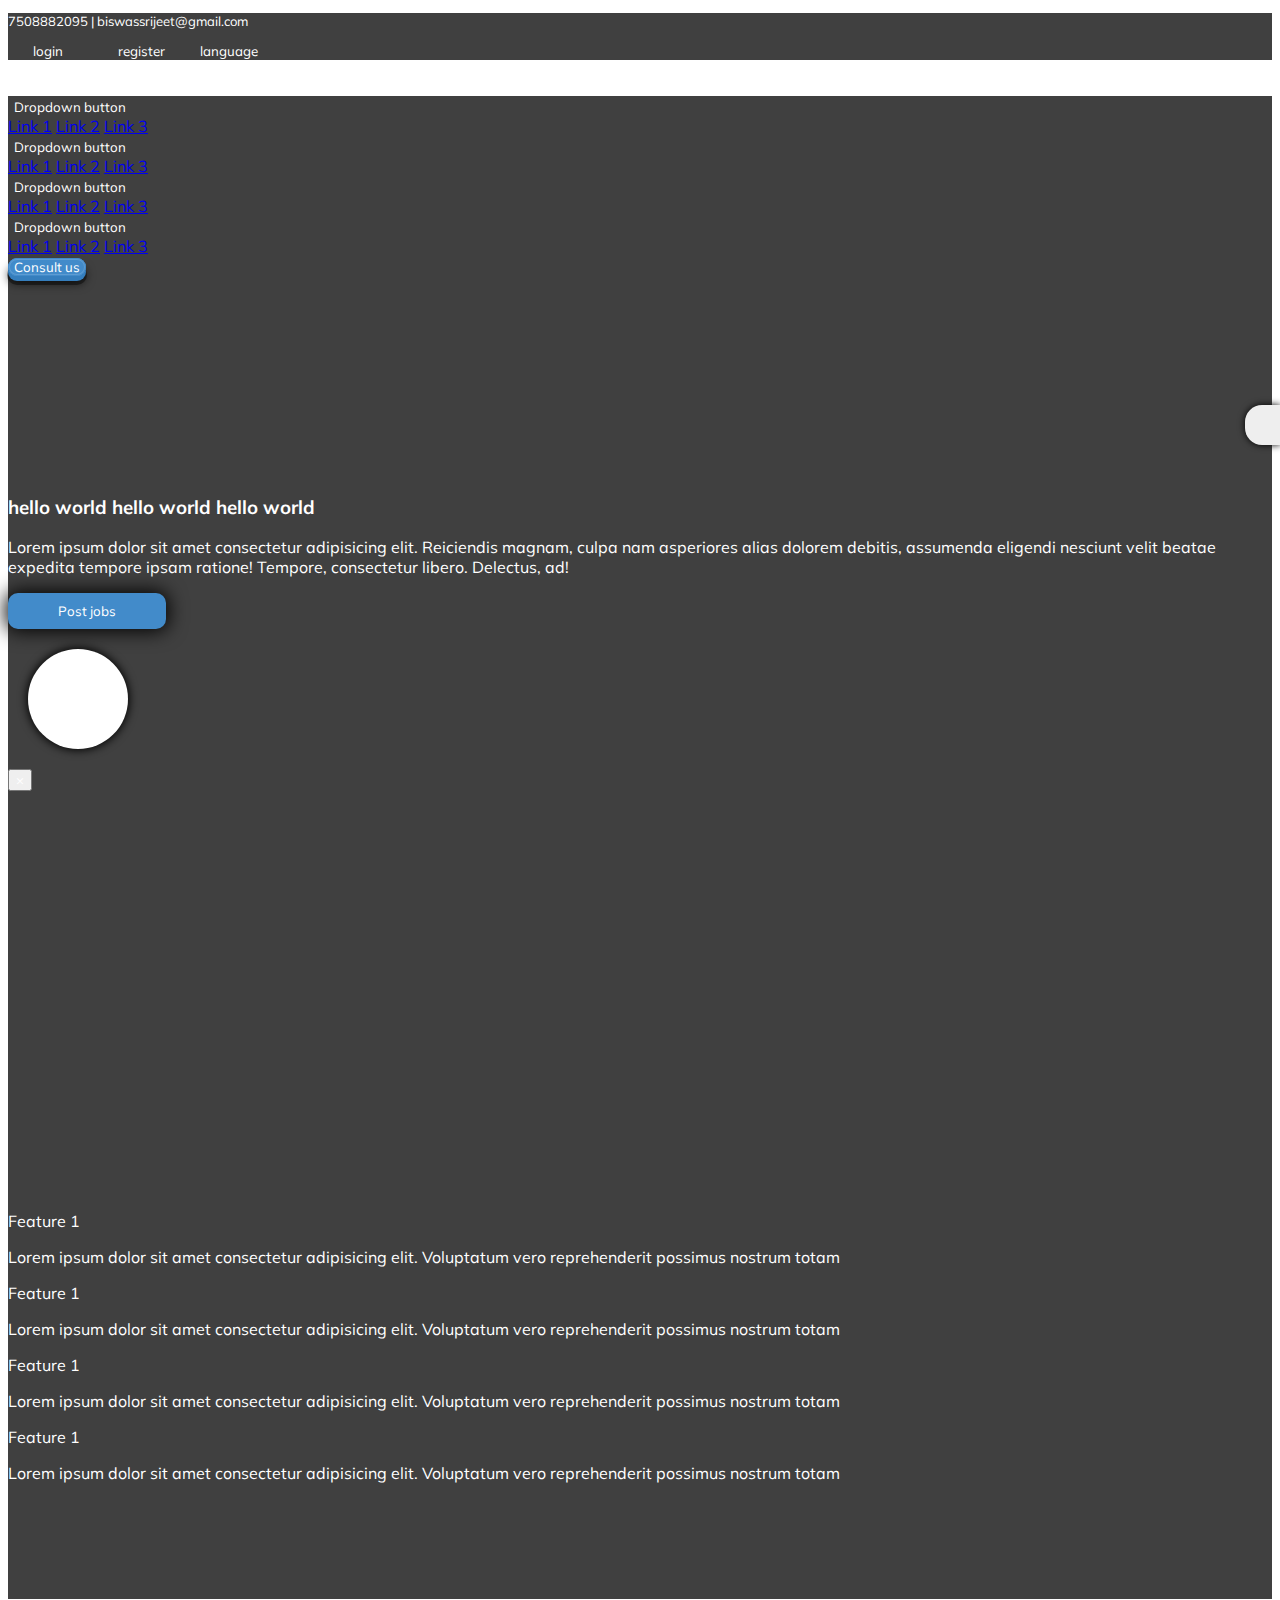
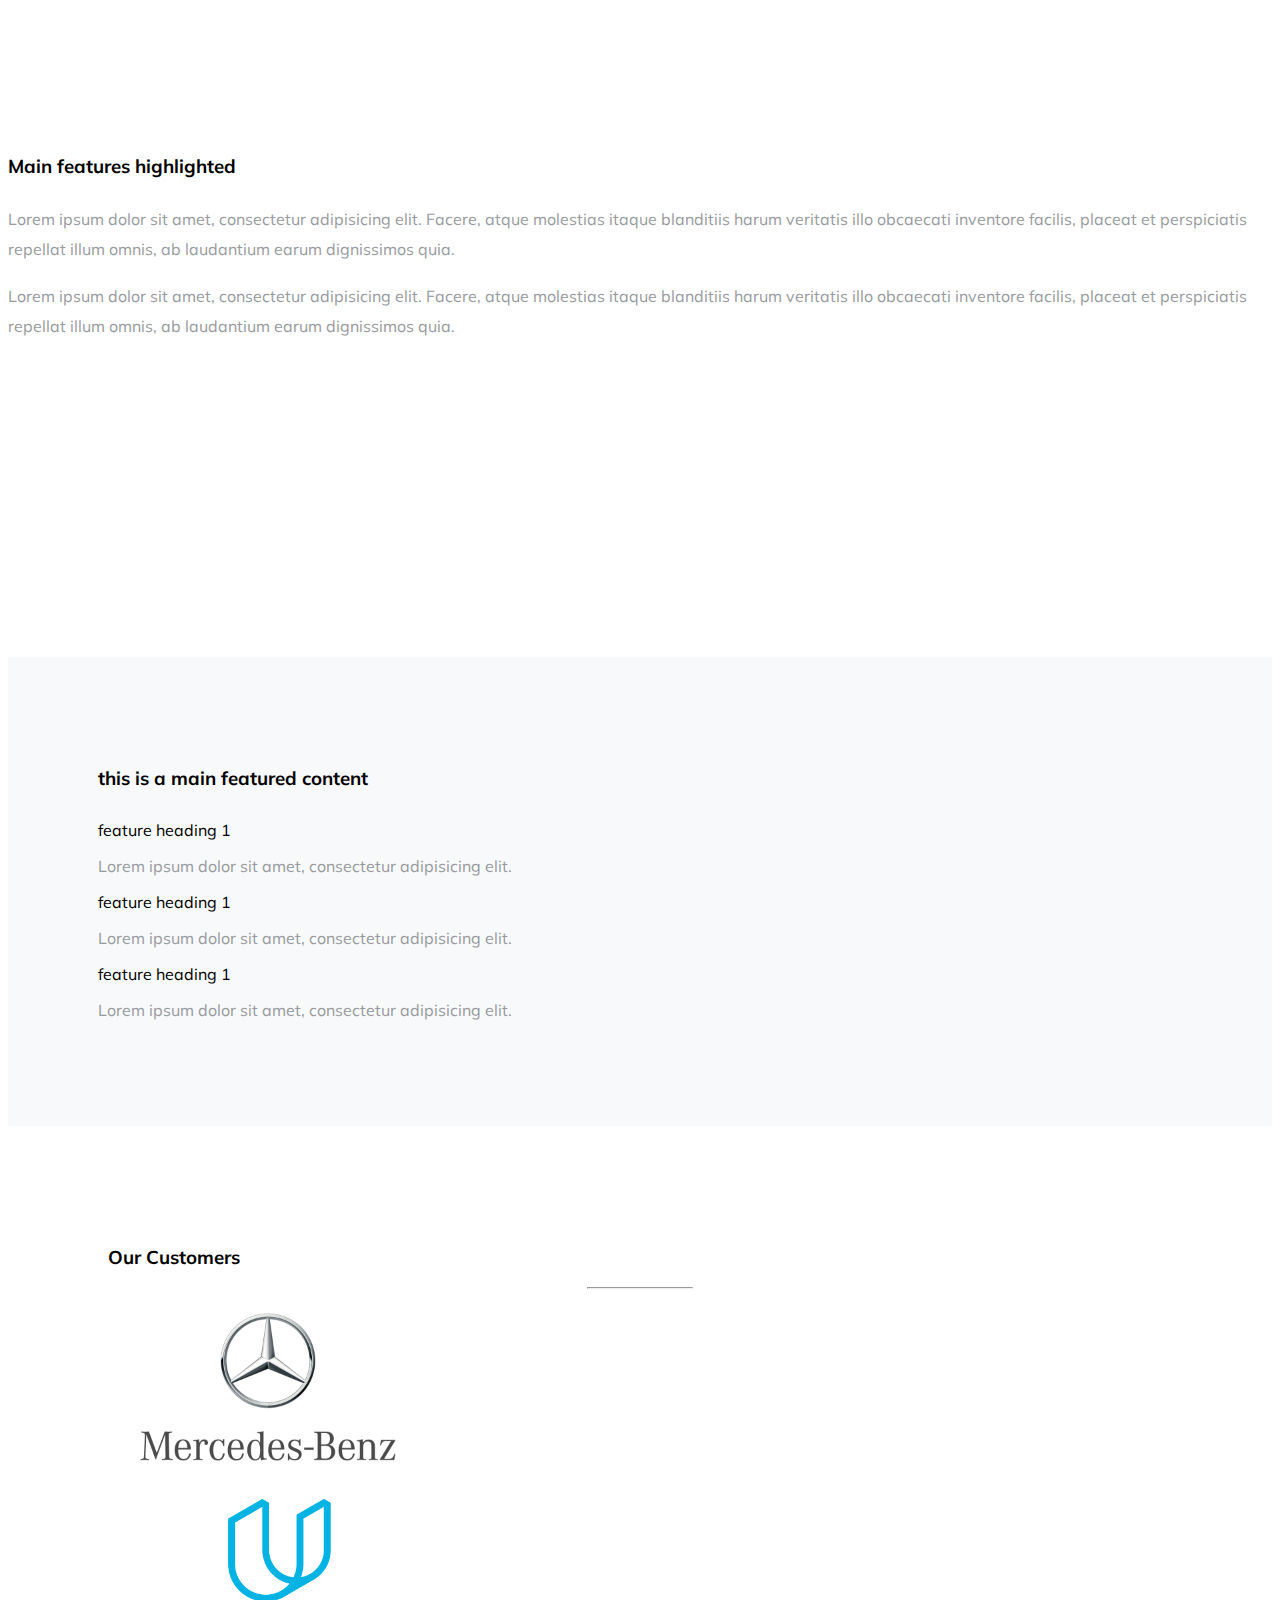
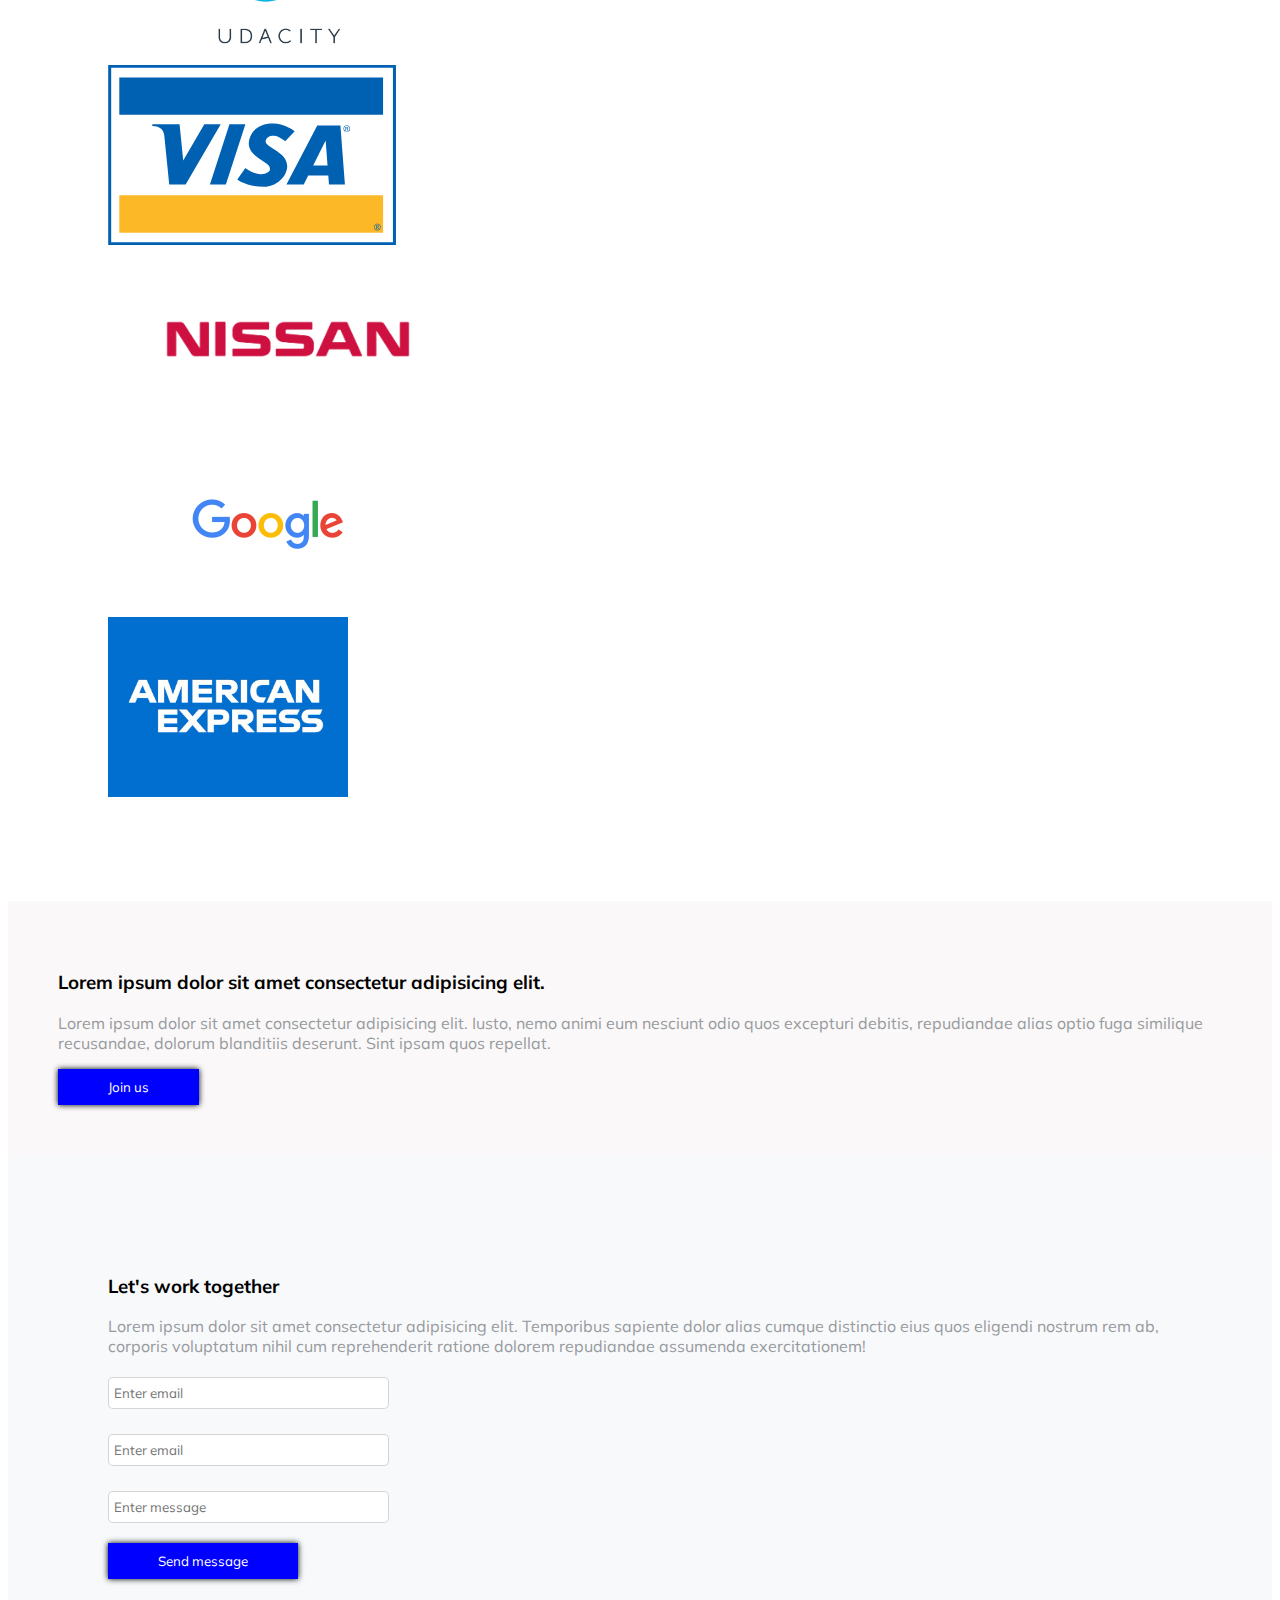
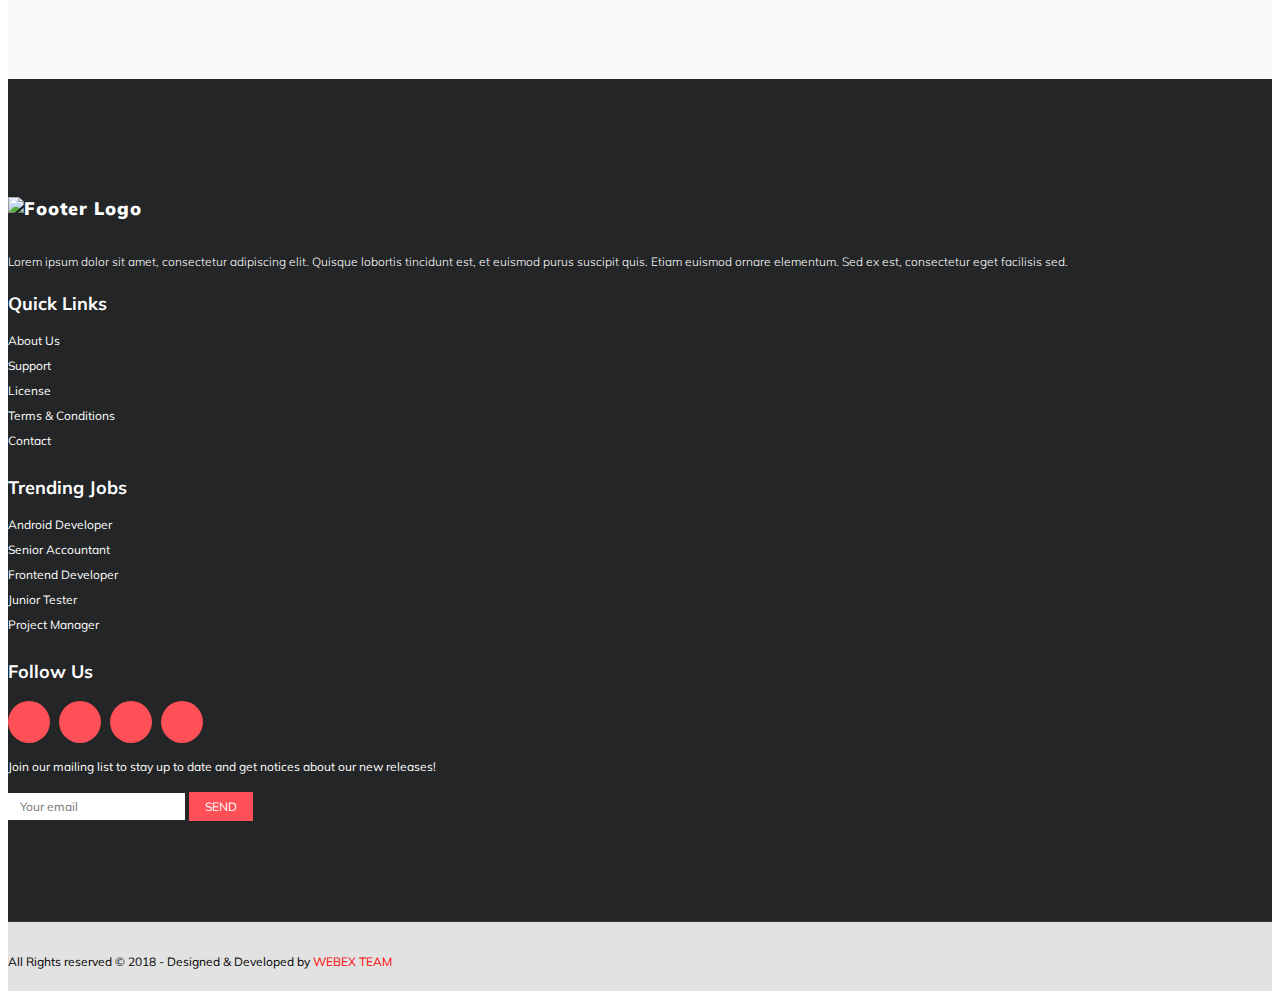
==== client.html @ 76bb1ac1 "Merge remote-tracking branch 'upstream/master'" ====
<!DOCTYPE html>
<html>

<head>
    <meta charset="utf-8" />
    <meta http-equiv="X-UA-Compatible" content="IE=edge">
    <title>Client Page</title>
    <meta name="viewport" content="width=device-width, initial-scale=1">
    <link rel="stylesheet" type="text/css" media="screen" href="clientPage.css" />
    <!--script src="main.js"></script-->
    <link rel="stylesheet" href="https://stackpath.bootstrapcdn.com/bootstrap/4.1.3/css/bootstrap.min.css" integrity="sha384-MCw98/SFnGE8fJT3GXwEOngsV7Zt27NXFoaoApmYm81iuXoPkFOJwJ8ERdknLPMO"
        crossorigin="anonymous">
    <link rel="stylesheet" href="https://use.fontawesome.com/releases/v5.4.2/css/all.css" integrity="sha384-/rXc/GQVaYpyDdyxK+ecHPVYJSN9bmVFBvjA/9eOB+pb3F2w2N6fc5qB9Ew5yIns"
        crossorigin="anonymous">

</head>

<body>
    <header id="header">
        <div class="container-fluid" id="mask-content">
            <!-- email line-->
            <div class="container" style="font-size:13px;">
                <div class="row font-weight-light">
                    <p class="float-left">7508882095 | biswassrijeet@gmail.com</p>
                    <div class="float-right ml-auto">
                        <button class="navbar-buttons" id="login_btn">login</button>
                        <button class="navbar-buttons" id="logout_btn">register</button>
                        <!-- TODO : language translator button (NEEDS ATTENTION) -->
                        <button class="navbar-buttons">language</button>
                    </div>
                </div>
            </div>
            <!-- /email line/ -->
            <!-- main navbar -->
            <div class="container">
                <div class="row font-weight-light">
                    <div class="logo float-left"></div>
                    <div class="float -right ml-auto d-inline-flex">
                        <div class="dropdown">
                            <button type="button" class="btn btn-secondarysecondary btn-sm dropdown-toggle" data-toggle="dropdown">
                                Dropdown button
                            </button>
                            <div class="dropdown-menu">
                                <a class="dropdown-item" href="#">Link 1</a>
                                <a class="dropdown-item" href="#">Link 2</a>
                                <a class="dropdown-item" href="#">Link 3</a>
                            </div>
                        </div>

                        <div class="dropdown ml-1">
                            <button type="button" class="btn btn-secondarysecondary  btn-sm dropdown-toggle"
                                data-toggle="dropdown">
                                Dropdown button
                            </button>
                            <div class="dropdown-menu">
                                <a class="dropdown-item" href="#">Link 1</a>
                                <a class="dropdown-item" href="#">Link 2</a>
                                <a class="dropdown-item" href="#">Link 3</a>
                            </div>
                        </div>

                        <div class="dropdown ml-1">
                            <button type="button" class="btn btn-secondarysecondary  btn-sm dropdown-toggle"
                                data-toggle="dropdown">
                                Dropdown button
                            </button>
                            <div class="dropdown-menu">
                                <a class="dropdown-item" href="#">Link 1</a>
                                <a class="dropdown-item" href="#">Link 2</a>
                                <a class="dropdown-item" href="#">Link 3</a>
                            </div>
                        </div>

                        <div class="dropdown ml-1">
                            <button type="button" class="btn btn-secondarysecondary  btn-sm dropdown-toggle"
                                data-toggle="dropdown">
                                Dropdown button
                            </button>
                            <div class="dropdown-menu">
                                <a class="dropdown-item" href="#">Link 1</a>
                                <a class="dropdown-item" href="#">Link 2</a>
                                <a class="dropdown-item" href="#">Link 3</a>
                            </div>
                        </div>
                        <button class="custom-header-button btn3d font-weight-bold">Consult us</button>
                    </div>
                </div>
            </div>
            <!-- /main navbar/ -->
            <!-- 2 cards -->
            <div class="container header-content">
                <div class="row">
                    <div class="col-md-6">
                        <div class="row">
                            <h3 class="h3-responsive text-justify-left">
                                hello world hello world hello world
                            </h3>
                        </div>
                        <div class="row mt-5">
                            <p class="p-responsive text-justify-left">
                                Lorem ipsum dolor sit amet consectetur adipisicing elit. Reiciendis magnam, culpa nam
                                asperiores alias dolorem debitis, assumenda eligendi nesciunt velit beatae expedita
                                tempore ipsam ratione! Tempore, consectetur libero. Delectus, ad!
                            </p>
                        </div>
                        <div class="row">
                            <button class="custom-header-button-2"><span>Post jobs</span></button>
                        </div>
                    </div>
                    <div class="col-md-6" style="z-index:10">
                        <div class="play-button mr-auto ml-auto" data-toggle="modal" data-target="#exampleModalCenter"><i
                                class="fas fa-play"></i></span></div>

                    </div>
                </div>
            </div>
            <!-- / 2 cards / -->
            <!-- video modal -->
            <div class="modal fade" id="exampleModalCenter" role="dialog" aria-labelledby="exampleModalCenterTitle"
                aria-hidden="true">
                <div class="modal-dialog modal-dialog-centered modal-lg" role="document">
                    <div class="modal-content" id="modal-content">
                        <div class="modal-body">
                            <button type="button" class="close" data-dismiss="modal" aria-label="Close">
                                <span aria-hidden="true" id="close">&times;</span>
                            </button>
                        </div>
                        <div class="modal-body">
                            <div class="container p-0">
                                <div class="row ml-auto mr-auto">
                                    <iframe id="iframe-video" width="auto" height="auto" src="https://www.youtube.com/embed/di6iwHhrH6s" frameborder="0" allow="autoplay; encrypted-media"  allowfullscreen></iframe>
                                </div>
                            </div>
                        </div>
                    </div>
                </div>
            </div>
            <!-- /video modal/ -->
            <!-- 4 cards -->
            <div class="container feature-cards">
                <div class="row">
                    <div class="col-md-3">
                        <div class="row"><i class="fas custom-fa fa-fighter-jet fa-2x"></i></div>
                        <div class="row font-weight-bold">
                            <p class="p-responsive mr-auto text-justify-right">
                                Feature 1
                            </p>
                        </div>
                        <div class="row">
                            <p class="p-responsive text-justify-left ml-2">
                                Lorem ipsum dolor sit amet consectetur adipisicing elit. Voluptatum vero reprehenderit
                                possimus nostrum totam
                            </p>
                        </div>
                    </div>

                    <div class="col-md-3">
                        <div class="row"><i class="fas custom-fa fa-fighter-jet fa-2x"></i></div>
                        <div class="row font-weight-bold">
                            <p class="p-responsive mr-auto text-justify-right">
                                Feature 1
                            </p>
                        </div>
                        <div class="row">
                            <p class="p-responsive text-justify-left ml-2">
                                Lorem ipsum dolor sit amet consectetur adipisicing elit. Voluptatum vero reprehenderit
                                possimus nostrum totam
                            </p>
                        </div>
                    </div>
                    <div class="col-md-3">
                        <div class="row"><i class="fas custom-fa fa-fighter-jet fa-2x"></i></div>
                        <div class="row font-weight-bold">
                            <p class="p-responsive mr-auto text-justify-right">
                                Feature 1
                            </p>
                        </div>
                        <div class="row">
                            <p class="p-responsive text-justify-left ml-2">
                                Lorem ipsum dolor sit amet consectetur adipisicing elit. Voluptatum vero reprehenderit
                                possimus nostrum totam
                            </p>
                        </div>
                    </div>

                    <div class="col-md-3">
                        <div class="row"><i class="fas custom-fa fa-fighter-jet fa-2x"></i></div>
                        <div class="row font-weight-bold">
                            <p class="p-responsive mr-auto text-justify-right">
                                Feature 1
                            </p>
                        </div>
                        <div class="row">
                            <p class="p-responsive text-justify-left ml-2">
                                Lorem ipsum dolor sit amet consectetur adipisicing elit. Voluptatum vero reprehenderit
                                possimus nostrum totam
                            </p>
                        </div>
                    </div>
                </div>
            </div>
            <!-- / 4 cards / -->
        </div>
    </header>
    <!-- main section -->
    <main>
        <div class="container-fluid p-0">
            <div class="container main-first-content">
                <div class="row">
                    <div class="col-md-4">
                        <h3 class="h3-responsive text-justify-center main-first-content-label">Main features
                            highlighted</h3>
                    </div>
                    <div class="col-md-4 ">
                        <p class="p-responsive  font-weight-bold text-justify-center text-disabled">
                            Lorem ipsum dolor sit amet, consectetur adipisicing elit. Facere, atque molestias itaque
                            blanditiis harum veritatis illo obcaecati inventore facilis, placeat et perspiciatis
                            repellat illum omnis, ab laudantium earum dignissimos quia.
                        </p>
                    </div>
                    <div class="col-md-4 ">
                        <p class="p-responsive  font-weight-bold text-justify-center text-disabled">
                            Lorem ipsum dolor sit amet, consectetur adipisicing elit. Facere, atque molestias itaque
                            blanditiis harum veritatis illo obcaecati inventore facilis, placeat et perspiciatis
                            repellat illum omnis, ab laudantium earum dignissimos quia.
                        </p>
                    </div>
                </div>
            </div>


            <div class="container col-md-12 m-0">
                <div class="row">
                    <div class="col-md-6 main-container-2">

                    </div>
                    <div class="col-md-6" id="main-container-2-content">
                        <div class="row" style="margin-bottom:30px;">
                            <h3 class="h3-responsive text-justify-center">this is a main featured content </h3>
                        </div>
                        <div class="container p-0">
                            <div class="row">
                                <div class="col-md-10">
                                    <div class="row p-0">
                                        <div class="col-md-2  mb-auto"><i class="fas custom-fa-1 fa-fighter-jet fa-2x "></i></div>

                                        <div class="col-md-7">
                                            <div class="row">
                                                <p class="p-responsive font-weight-bold"> feature heading 1</p>
                                            </div>
                                            <div class="row">
                                                <p class="p-responsive text-disabled">Lorem ipsum dolor sit amet,
                                                    consectetur adipisicing elit.</p>
                                            </div>
                                        </div>
                                    </div>
                                </div>
                            </div>


                            <div class="row">
                                <div class="col-md-10">
                                    <div class="row p-0">
                                        <div class="col-md-2  mb-auto"><i class="fas custom-fa-1 fa-fighter-jet fa-2x "></i></div>

                                        <div class="col-md-7">
                                            <div class="row">
                                                <p class="p-responsive font-weight-bold"> feature heading 1</p>
                                            </div>
                                            <div class="row">
                                                <p class="p-responsive text-disabled">Lorem ipsum dolor sit amet,
                                                    consectetur adipisicing elit.</p>
                                            </div>
                                        </div>
                                    </div>
                                </div>
                            </div>

                            <div class="row">
                                <div class="col-md-10">
                                    <div class="row p-0">
                                        <div class="col-md-2  mb-auto"><i class="fas custom-fa-1 fa-fighter-jet fa-2x "></i></div>

                                        <div class="col-md-7">
                                            <div class="row">
                                                <p class="p-responsive font-weight-bold"> feature heading 1</p>
                                            </div>
                                            <div class="row">
                                                <p class="p-responsive text-disabled">Lorem ipsum dolor sit amet,
                                                    consectetur adipisicing elit.</p>
                                            </div>
                                        </div>
                                    </div>
                                </div>
                            </div>
                        </div>

                    </div>
                </div>
            </div>
        </div>
    
        <!-- top companies contributed -->
        <div class="container-fluid" id="top-companies">
            <div class="row"><h3 class="h3-responsive ml-auto mr-auto text-justify-center text-center font-weight-bold">Our Customers</h3></div>
            <hr id="jobs-posted-hr">
            <div class="carousel slide" id="demo" data-ride="carousel">

                <!--carousal indicators deleted-->
                
                <!-- The slideshow -->
                <div class="carousel-inner pl-2 pr-2">
                  <!-- 1st slide-->
                  <div class="carousel-item active">
                    <div class="row ml-auto mr-auto">


                        <div class="col-md-4">
                            <div class="row ml-auto mr-auto pt-3 pb-3">
                              <img src="../images/mercedes.png" class="img-responsive ml-auto mr-auto mt-auto mb-auto" alt="udacitysvg">
                            </div>
                          </div>

                          <div class="col-md-4">
                              <div class="row ml-auto mr-auto pt-3 pb-3">
                                <img src="../images/udacity.png" class="img-responsive ml-auto mr-auto mt-auto mb-auto"  alt="js-svg">
                              </div>
                              
                            </div>

                            <div class="col-md-4">
                                <div class="row ml-auto mr-auto pt-3 pb-3">
                                  <img src="../images/visa.svg" class="img-responsive ml-auto mr-auto mt-auto mb-auto" alt="php-svg">
                                </div>
                                
                              </div>

                    </div>
                  </div>
                  <!-- second slide-->
                  <div class="carousel-item ">
                    <div class="row ml-auto mr-auto">
                      
                      <div class="col-md-4 ml-auto mr-auto ">
                          <div class="row ml-auto mr-auto pt-3 pb-3">
                            <img src="../images/nissan.png" class="img-responsive ml-auto mr-auto mt-auto mb-auto"  alt="ang-svg">
                          </div>
                          
                        </div>

                        

                          <div class="col-md-4 ml-auto mr-auto ">
                              <div class="row ml-auto mr-auto pt-3 pb-3">
                                <img src="../images/google.gif" class="img-responsive ml-auto mr-auto mt-auto mb-auto"  alt="andr-svg">
                              </div>
                              
                            </div>

                            <div class="col-md-4 ml-auto mr-auto ">
                                <div class="row ml-auto mr-auto pt-3 pb-3">
                                  <img src="../images/am-express.jpg" class="img-responsive ml-auto mr-auto mt-auto mb-auto"  alt="fire-svg">
                                </div>
                                
                              </div>
                    </div>
                  </div>

                  <!-- third slide-->
                  <!--/no slide 3 in carousal/-->
                </div>
                
                <!-- Left and right controls -->
                <a class="carousel-control-prev" href="#demo" data-slide="prev">
                  <span class="carousel-control-prev-icon mr-auto"></span>
                </a>
                <a class="carousel-control-next" href="#demo" data-slide="next">
                  <span class="carousel-control-next-icon ml-auto"></span>
                </a>
              </div>
        </div>
        <!-- /top companies contributed/ -->
        <!-- want to work together -->
        <div class="container-fluid" id="join-us-container">
            <div class="container">
                <div class="row col-md-12">
                    <div class="col-md-7">
                        <div class="row">
                            <h3 class="h3-responsive text-justify-center">Lorem ipsum dolor sit amet consectetur adipisicing elit.</h3>
                        </div>
                        <div class="row">
                            <p class="pr-responsive text-justify-left text-disabled">
                                Lorem ipsum dolor sit amet consectetur adipisicing elit. Iusto, nemo animi eum nesciunt odio quos excepturi debitis, repudiandae alias optio fuga similique recusandae, dolorum blanditiis deserunt. Sint ipsam quos repellat.
                            </p>
                        </div>
                    </div>
                    <div class="col-md-5 mt-auto mb-auto">
                        <div class="row float-right"><button class="together-button">Join us</button></div>
                    </div>
                </div>
            </div>
        </div>
        <!-- /want to work together /-->
        <!-- map and form -->
        <div class="container-fluid p-0" id="map-and-form">
            <div class="container-fluid p-0">
                <div class="row col-md-12">
                    <div class="col-md-6">
                        <div class="row">
                            <div  style="background:url('../images/office-1.jpg');background-size:cover;"></div>
                        </div>
                    </div>
                    <div class="col-md-6">
                        <div class="row" id="map-form">
                            <div class="row d-block">
                                <h3 class="h3-responsive text-justify-left">Let's work together</h3>
                            </div>
                            <div class="row d-block">
                                <p class="p-responsive text-disabled text-justify-left">Lorem ipsum dolor sit amet consectetur adipisicing elit. Temporibus sapiente dolor alias cumque distinctio eius quos eligendi nostrum rem ab, corporis voluptatum nihil cum reprehenderit ratione dolorem repudiandae assumenda exercitationem!</p>
                            </div>
                            <form  class="ml-auto mr-auto" id="map-form-content">
                                <div class="row map-form-input d-block">
                                    <input type="text" placeholder="Enter email">
                                </div>
                                <div class="row map-form-input d-block">
                                    <input type="text" placeholder="Enter email">
        
                                </div>
                                <div class="row map-form-input d-block">
                                    <input type="text" placeholder="Enter message">
                                </div>
                                <div class="row d-block mr-auto ml-4 mt-2">
                                    <button id="map-form-button">Send message</button>
                                </div>
                            </form>
                        </div>
                    </div>
                </div>
            </div>
        </div>
        <!-- /map and form /-->
    </main>
    <!-- sidemenu-->
    <div class="sidenav">
        <div class="row sidebar-buttons ml-auto mr-auto"><i class="far fa-question-circle"></i></div>
        <div class="row sidebar-buttons ml-auto mr-auto"><i class="fas fa-book"></i></div>
        <div class="row sidebar-buttons ml-auto mr-auto"><i class="fab fa-youtube"></i></div>
        <div class="row sidebar-buttons ml-auto mr-auto"><i class="fas fa-dollar-sign"></i></div>
    </div>
    <!--/sideenu/-->
    <!-- footer include all types of js after it-->
    <!--            footer              -->
    <footer>
        <section class="footer-Content">
            <div class="container">
                <div class="row">
                    <div class="col-md-3 col-sm-12 col-xs-12">
                        <div class="widget">
                            <h3 class="block-title"><img src="images/logo.png" class="img-responsive" alt="Footer Logo"></h3>
                            <div class="textwidget">
                                <p>Lorem ipsum dolor sit amet, consectetur adipiscing elit. Quisque lobortis tincidunt
                                    est, et
                                    euismod purus suscipit quis. Etiam euismod ornare elementum. Sed ex est,
                                    consectetur eget
                                    facilisis sed.</p>
                            </div>
                        </div>
                    </div>
                    <div class="col-md-3 col-sm-12 col-xs-12">
                        <div class="widget">
                            <h3 class="title1">Quick Links</h3>
                            <ul class="menu">
                                <li><a href="#">About Us</a></li>
                                <li><a href="#">Support</a></li>
                                <li><a href="#">License</a></li>
                                <li><a href="#">Terms & Conditions</a></li>
                                <li><a href="#">Contact</a></li>
                            </ul>
                        </div>
                    </div>
                    <div class="col-md-3 col-sm-12 col-xs-12">
                        <div class="widget">
                            <h3 class="title2">Trending Jobs</h3>
                            <ul class="menu">
                                <li><a href="#">Android Developer</a></li>
                                <li><a href="#">Senior Accountant</a></li>
                                <li><a href="#">Frontend Developer</a></li>
                                <li><a href="#">Junior Tester</a></li>
                                <li><a href="#">Project Manager</a></li>
                            </ul>
                        </div>
                    </div>
                    <div class="col-md-3 col-sm-12 col-xs-12">
                        <div class="widget">
                            <h3 class="title3">Follow Us</h3>
                            <div class="bottom-social-icons social-icon">
                                <a class="twitter" href="#"><i class="fab fa-twitter"></i></a>
                                <a class="facebook" href="#"><i class="fab fa-facebook-f"></i></a>
                                <a class="linkedin" href="#"><i class="fab fa-linkedin"></i></a>
                                <a class="gplus" href="#"><i class="fab fa-google-plus"></i></a>
                            </div>
                            <p>Join our mailing list to stay up to date and get notices about our new releases!</p>
                            <form class="subscribe-box">
                                <input type="text" placeholder="Your email">
                                <input type="submit" class="btn-system" value="Send">
                            </form>
                        </div>
                    </div>
                </div>
            </div>
        </section>

        <!-- Copyright Start  -->
        <div id="copyright">
            <div class="container">
                <div class="row">
                    <div class="col-md-12">
                        <div class="site-info text-center">
                            <p>All Rights reserved &copy; 2018 - Designed & Developed by <a rel="nofollow" href="#">WEBEX TEAM</a></p>
                        </div>
                    </div>
                </div>
            </div>
        </div>
    </footer>

    <!-- js cdns-->
    <link href="https://fonts.googleapis.com/css?family=Muli" rel="stylesheet">
    <script src="https://code.jquery.com/jquery-3.3.1.slim.min.js" integrity="sha384-q8i/X+965DzO0rT7abK41JStQIAqVgRVzpbzo5smXKp4YfRvH+8abtTE1Pi6jizo" crossorigin="anonymous"></script>
    <script src="https://cdnjs.cloudflare.com/ajax/libs/popper.js/1.14.3/umd/popper.min.js" integrity="sha384-ZMP7rVo3mIykV+2+9J3UJ46jBk0WLaUAdn689aCwoqbBJiSnjAK/l8WvCWPIPm49" crossorigin="anonymous"></script>
    <script src="https://stackpath.bootstrapcdn.com/bootstrap/4.1.3/js/bootstrap.min.js" integrity="sha384-ChfqqxuZUCnJSK3+MXmPNIyE6ZbWh2IMqE241rYiqJxyMiZ6OW/JmZQ5stwEULTy" crossorigin="anonymous"></script>
    <script src="https://maps.googleapis.com/maps/api/js?key=AIzaSyBuUQMRWZw7S8DPNcoyhKNymdpKmUlBQ3c&callback=initMap"async defer></script>
    <!--cdn for ng-list -->
    <script src="https://ajax.googleapis.com/ajax/libs/angularjs/1.6.7/angular.js"></script>
    <script src="https://ajax.googleapis.com/ajax/libs/angularjs/1.6.7/angular-animate.min.js"></script>
    <script src="https://ajax.googleapis.com/ajax/libs/angularjs/1.6.7/angular-route.min.js"></script>
    <script src="https://ajax.googleapis.com/ajax/libs/angularjs/1.6.7/angular-aria.min.js"></script>
    <script src="https://ajax.googleapis.com/ajax/libs/angularjs/1.6.7/angular-messages.min.js"></script>
    <script src="https://cdnjs.cloudflare.com/ajax/libs/moment.js/2.22.1/moment.js"></script>
    <script src="https://s3-us-west-2.amazonaws.com/s.cdpn.io/t-114/svg-assets-cache.js"></script>
    <script src="https://cdn.gitcdn.link/cdn/angular/bower-material/v1.1.10/angular-material.js"></script>
    <!-- /cdn for ng-list-->
    <script href="clientPage.js"></script>

</body>

</html>
---- clientPage.css ----
*{
    box-sizing: border-box;
    font-family: 'Muli', sans-serif;

}
.navbar-buttons{
    background-color: transparent;
    background-repeat: no-repeat;
    border:none;
    cursor:pointer;
    overflow: hidden;
    outline:none;
    color:white;
}
.logo{
    background: url('../images/apple.svg') no-repeat center center;
    width:auto;
    min-width:36px;
    min-height:36px;
    background-color:white;
}
.btn-secondarysecondary{
    background-color: transparent;
    background-repeat: no-repeat;
    border:none;
    cursor:pointer;
    overflow: hidden;
    outline:none;
    color:white;
}
.header-content{
    padding-top:200px;
}
.feature-cards{
    padding-top:100px;
    padding-bottom:100px;
}
.main-first-content{
    padding-top:100px;
    padding-bottom: 100px;
    line-height:1.9;
}
.main-first-content-label{
    margin-top:50px;
}
#header{
    background: url('images/office-1.jpg') no-repeat center;
    background-size:cover;
}
.main-container-2{
    background: url('images/office-1.jpg') no-repeat center;
    padding:100px;
}
#mask-content{
    background-color:rgba(0,0,0,0.75);
    color:white;
}
.text-disabled{
    color:#979a9e;   
}
#main-container-2-content{
    padding:90px;
    background-color: #F7F9FB;
}
#jobs-posted-hr{
    background-color: #0f60db;
    width:10%;
    height:2px;
    text-align:center;
}

 .fas.custom-fa{
    color: transparent;
    -webkit-text-stroke-width: 2px;
    -webkit-text-stroke-color: white;
 }
 .fas.custom-fa-1{
    color: transparent;
    -webkit-text-stroke-width: 2px;
    -webkit-text-stroke-color: grey;
 }
 #login_btn{
    background: url(../images/enter.svg) no-repeat;
    background-position: center left 55px;
    width: 80px;
    padding: 0;
 }
 #logout_btn{
    background: url(../images/exit.svg) no-repeat;
    background-position: center left 75px;
    width: 100px;
    padding: 0;
 }
 /* .custom-header-button{
    background-color: blue;
    background-repeat: no-repeat;
    border:none;
    cursor:pointer;
    overflow: hidden;
    outline:none;
    color:white;
    border-radius:10px;
 } */
 .btn3d {
    transition:all .08s linear;
    position:relative;
    outline:medium none;
    -moz-outline-style:none;
    border:0px;
    margin-right:10px;
    /* margin-top:15px; */
}
.btn3d:focus {
    outline:medium none;
    -moz-outline-style:none;
}
.btn3d:active {
    top:9px;
}
.custom-header-button {
    box-shadow:0 0 0 1px #428bca inset, 0 0 0 2px rgba(255,255,255,0.15) inset, 0 5px 0 0 #357ebd, 0 8px 0 1px rgba(0,0,0,0.4), 0 8px 8px 1px rgba(0,0,0,0.5);
    background-color:#428bca;
    color:white;
    border-radius:10px;   
}
.custom-header-button-2{
    background-color:#428bca;
    color:white;
    outline:medium none;
    border:0px;
    padding:10px 50px 10px 50px;
    border-radius: 10px;
    box-shadow: 0 0 19px 2px black;
    cursor:pointer;
    position:relative;
}
.custom-header-button-2:focus{
    outline: none;
    -moz-outline-style:none;
}

.custom-header-button-2:active{
    top:3px;
}
.custom-header-button-2 span:after {
    content: '\00bb';
    position: absolute;
    opacity: 0;
    font-size:32px;
    top: -5px;
    right: 25px;
    transition: 0.5s;
  }
  
  .custom-header-button-2:hover span:after {
    opacity: 1;
    right: 0;
  }
  .play-button {
    
    width: 100px;
    height: 100px;
    background: white;
    position: relative;
    border: 0px;  
    margin: 20px;
    border-radius:150px;
    box-shadow: 0 0 10px 1px black;
    animation: pulse 1.5s cubic-bezier(0.66, 0.67, 0.83, 0.99) infinite;
  }
  
  .play-button:after {
    content: '';
    position: absolute;
    top: -20px;
    left: -20px;
    right: -20px;
    bottom: -20px;
    background: white;
    opacity:0.8;
    z-index: -1;
    border-radius: 150px;
    -webkit-animation: pulse 1.25s infinite cubic-bezier(0.66, 0, 0, 1);
    -moz-animation: pulse 1.25s infinite cubic-bezier(0.66, 0, 0, 1);
    -ms-animation: pulse 1.25s infinite cubic-bezier(0.66, 0, 0, 1);
    animation: pulse 1.25s infinite cubic-bezier(0.66, 0, 0, 1);    
  }
  @-webkit-keyframes pulse {to {box-shadow: 0 0 0 45px rgba(231, 213, 212, 0.925);}}
@-moz-keyframes pulse {to {box-shadow: 0 0 0 45px rgba(232, 76, 61, 0);}}
@-ms-keyframes pulse {to {box-shadow: 0 0 0 45px rgba(235, 217, 216, 0.938);}}
@keyframes pulse {to {box-shadow: 0 0 0 45px rgba(211, 192, 190, 0);}}

.play-button:hover{
    cursor:pointer;
}
.fas.fa-play{
    color: rgba(0,0,0,0.75);
    margin-left: 44px;
    margin-top: 44px;
}
#iframe-video{
    width: 750px;
    height: 300px;
}
#modal-content{
    background-color:transparent;
}
#close{color:white;}
.sidenav {
    width: 35px;
    position: fixed;
    z-index: 1;
    right: 0;
    background: #eee;
    overflow-x: hidden;
    padding: 10px 0px 10px 8px;
    top: 45%;
    border-bottom-left-radius: 17px;
    border-top-left-radius: 17px;
    box-shadow: 0 0 7px 0px black;
}
.sidebar-buttons{
    font-size:24px;
    padding-bottom: 5px;
    transition: transform .2s;
}
.sidebar-buttons:hover{
    ms-transform: scale(1.3); 
    -webkit-transform: scale(1.3);
    transform: scale(1.3); 
}
.sidebar-buttons i{
    cursor: pointer;
}
.img-responsive{
    height:180px;
    width:auto;
}
#top-companies{
    padding:100px;
}
#join-us-container{
  background-color: #e8e0e03b;
  padding: 50px;
  z-index: 5;
}
.together-button{
  background-color: blue;
    outline: none 0;
    margin: 0;
    border: 0;
    padding: 10px 50px 10px 50px;
    color: white;
    box-shadow: 0 0 6px black;
    position: relative;
}
.together-button:hover{
  box-shadow: 1px 2px 7px black;
  cursor: pointer;
}
.together-button:active{
  top:5px;
  right:1px;
}
#map-form{
  padding:100px;
}
.map-form-input input{
  outline: 0;
  border-radius: 5px;
  border: 1px solid #80808054;
  padding: 7px 100px 7px 5px;
  margin-top:5px;
  margin-bottom:20px;
}
#map-form-button{
  background-color: blue;
    outline: none 0;
    margin: 0;
    border: 0;
    padding: 10px 50px 10px 50px;
    color: white;
    box-shadow: 0 0 6px black;
    position: relative;
}
#map-form-button:active{
  top:3px;
  left:3px;
}
#map-and-form{
  background-color:#F7F9FB;
}

/* ==========================================================================
   Featured Jobs Section Style
   ========================================================================== */
   .featured-jobs 
   {
     padding: 80px 0px;
   }

.featured-jobs .featured-item {
  position: relative;
  margin-bottom: 30px;
  border: 1px solid #f1f1f1;
  border-radius: 0px;
  -webkit-transition: all 0.15s ease;
  -moz-transition: all 0.15s ease;
  -o-transition: all 0.15s ease;
  transition: all 0.15s ease;
  cursor: pointer;
  -webkit-transition: transform 0.2s linear, -webkit-box-shadow 0.2s linear;
  -moz-transition: transform 0.2s linear, -moz-box-shadow 0.2s linear;
  transition: transform 0.2s linear, box-shadow 0.2s linear;
}
.featured-jobs .featured-item:hover {
  box-shadow: 0 13px 21px rgba(0, 0, 0, 0.13);
  -webkit-box-shadow: 0 13px 21px rgba(0, 0, 0, 0.13);
  -moz-box-shadow: 0 13px 21px rgba(0, 0, 0, 0.13);
}
.featured-jobs .featured-wrap {
  background: #fff;
  width: 100%;
  padding: 8px;
}
.featured-jobs .item-thumb {
  position: relative;
  width: 100%;
  height: 100%;
  -webkit-transition: all 0.15s ease;
  -moz-transition: all 0.15s ease;
  -o-transition: all 0.15s ease;
  transition: all 0.15s ease;
}
.featured-jobs .item-thumb a {
  display: block;
}
.featured-jobs .item-thumb:hover {
  opacity: 0.9;
}
.featured-jobs .item-body {
  padding: 20px 12px 10px;
  width: 100%;
}
.featured-jobs .item-body .job-title {
  margin: 0 0 4px 0;
}
.featured-jobs .item-body .job-title a {
  font-size: 16px;
  text-transform: uppercase;
}
.featured-jobs .item-body .job-title a:hover {
  color: #ff4f57;
}
.featured-jobs .item-body .adderess {
  color: #999;
  font-size: 14px;
  line-height: 22px;
  margin: 0;
}
.featured-jobs .item-foot {
  background: #fff;
  display: inline-block;
  width: 100%;
  border-top: 1px solid #e5e5e5;
  padding: 14px 20px;
  position: relative;
}
.featured-jobs .item-foot a {
  color: #999;
}
.featured-jobs .item-foot a:hover {
  color: #ff4f57;
}
.featured-jobs .item-foot span {
  color: #999;
  font-size: 14px;
  line-height: 22px;
  font-weight: 400;
  margin-right: 10px;
}
.featured-jobs .item-foot span i {
  margin-right: 5px;
}
.featured-jobs .item-foot .view-iocn {
  position: absolute;
  top: -24px;
  right: 24px;
}
.featured-jobs .item-foot .view-iocn a {
  width: 48px;
  display: block;
  background: #ff4f57;
  color: #fff;
  font-size: 20px;
  height: 48px;
  text-align: center;
  line-height: 50px;
  border-radius: 50px;
  box-shadow: 0 2px 4px 0 rgba(0, 0, 0, 0.18), 0 2px 5px 0 rgba(0, 0, 0, 0.15);
}
img
{
  max-width: 100%;
}

/* ==========================================================================
   Blog 
   ========================================================================== */
#blog .blog-item-wrapper {
  background: #fff;
  border-radius: 0px;
  margin-bottom: 30px;
  -webkit-transition: transform 0.2s linear, -webkit-box-shadow 0.2s linear;
  -moz-transition: transform 0.2s linear, -moz-box-shadow 0.2s linear;
  transition: transform 0.2s linear, box-shadow 0.2s linear;
}
#blog .blog-item-wrapper:hover {
  box-shadow: 0 13px 21px rgba(0, 0, 0, 0.13);
  -webkit-box-shadow: 0 13px 21px rgba(0, 0, 0, 0.13);
  -moz-box-shadow: 0 13px 21px rgba(0, 0, 0, 0.13);
}
#blog .blog-item-img {
  position: relative;
}
#blog .blog-item-img img {
  width: 100%;
}
#blog .blog-item-text {
  border: 1px solid #f1f1f1;
  padding: 15px;
}
#blog .blog-item-text .meta-tags {
  margin-bottom: 10px;
}
#blog .blog-item-text .meta-tags span {
  margin-right: 10px;
}
#blog .blog-item-text .meta-tags span i {
  margin-right: 5px;
}
#blog .blog-item-text h3 {
  line-height: 26px;
  font-size: 16px;
  font-weight: 700;
  margin-bottom: 10px;
}
#blog .blog-item-text p {
  line-height: 25px;
  margin-bottom: 20px;
}



/* ==========================================================================
   Footer Style
   ========================================================================== */
footer .block-title {
  font-size: 18px;
  letter-spacing: 1px;
  font-weight: 900;
  margin-bottom: 30px;
}
footer .footer-Content {
  background-color: #232526;  /* fallback for old browsers */
  background-color: -webkit-linear-gradient(to right, #414345, #232526);  /* Chrome 10-25, Safari 5.1-6 */
  background-color: linear-gradient(to right, #414345, #232526); /* W3C, IE 10+/ Edge, Firefox 16+, Chrome 26+, Opera 12+, Safari 7+ */
  padding: 100px 0;
  color: #fff;
}
.textwidget {
  font-size: 12px;
  font-weight: 300;
  line-height: 24px;
  color: #fff;
}
footer .menu {
  padding-left: 0;
}
.widget h3
{
    font-size: 18px;
}
footer .menu li {
  padding-bottom: 10px;
  list-style: none;
  font-size: 12px;

}
footer .menu li a {
  color: #fff;
  padding: 0px;
    text-decoration: none;
}
footer .menu li a:hover {
  color: #ff4f57;
}
.widget p{
    font-size: 12px;
}
.subscribe-box {
  margin-top: 18px;
}
.subscribe-box input[type="text"] {
  color: #444;
  font-size: 12px;
  padding: 6px 12px;
  border: none;
  background: #fff;
  border-radius: 0px;
  -webkit-border-radius: 0px;
  -moz-border-radius: 0px;
  -o-border-radius: 0px;
  outline: none;
}
.subscribe-box input[type="submit"] {
  display: inline-block;
  text-decoration: none;
  color: #fff;
  font-size: 12px;
  background: #ff4f57;
  text-transform: uppercase;
  border: none;
  padding: 7px 16px;
  border-radius: 0px;
  -webkit-border-radius: 0px;
  -moz-border-radius: 0px;
  -o-border-radius: 0px;
  transition: all 0.2s ease-in-out;
  -moz-transition: all 0.2s ease-in-out;
  -webkit-transition: all 0.2s ease-in-out;
  -o-transition: all 0.2s ease-in-out;
}
.bottom-social-icons {
  margin-bottom: 10px;
}
.bottom-social-icons a {
  color: #fff;
  text-align: center;
  width: 42px;
  line-height: 44px;
  margin-right: 5px;
  border-radius: 50px;
  background: #ff4f57;
  display: inline-block;
  height: 42px;
  position: relative;
  overflow: hidden;
}
#copyright {
  background-color:#e2e2e2;
  border-top: 1px solid #393939;
  padding: 20px 0 10px;
  color: black;
}
#copyright p {
    font-size: 12px;
}
#copyright p a {
  color :red;
    text-decoration: none;
}
#copyright p a:hover {
  color: #ff4f57;
}
.social-icon .facebook:hover {
  background-color: #3b5998;
  color: white;
}
.social-icon .twitter:hover {
  background-color: #55acee;
  color: white;
}
.social-icon .google-plus:hover {
  background-color: #d34836;
  color: white;
}
.social-icon .linkedin:hover {
  background-color: #007bb5;
  color: white;
}
footer ul li a {
  padding: 0px;
}
footer {
  padding: 0px;
}
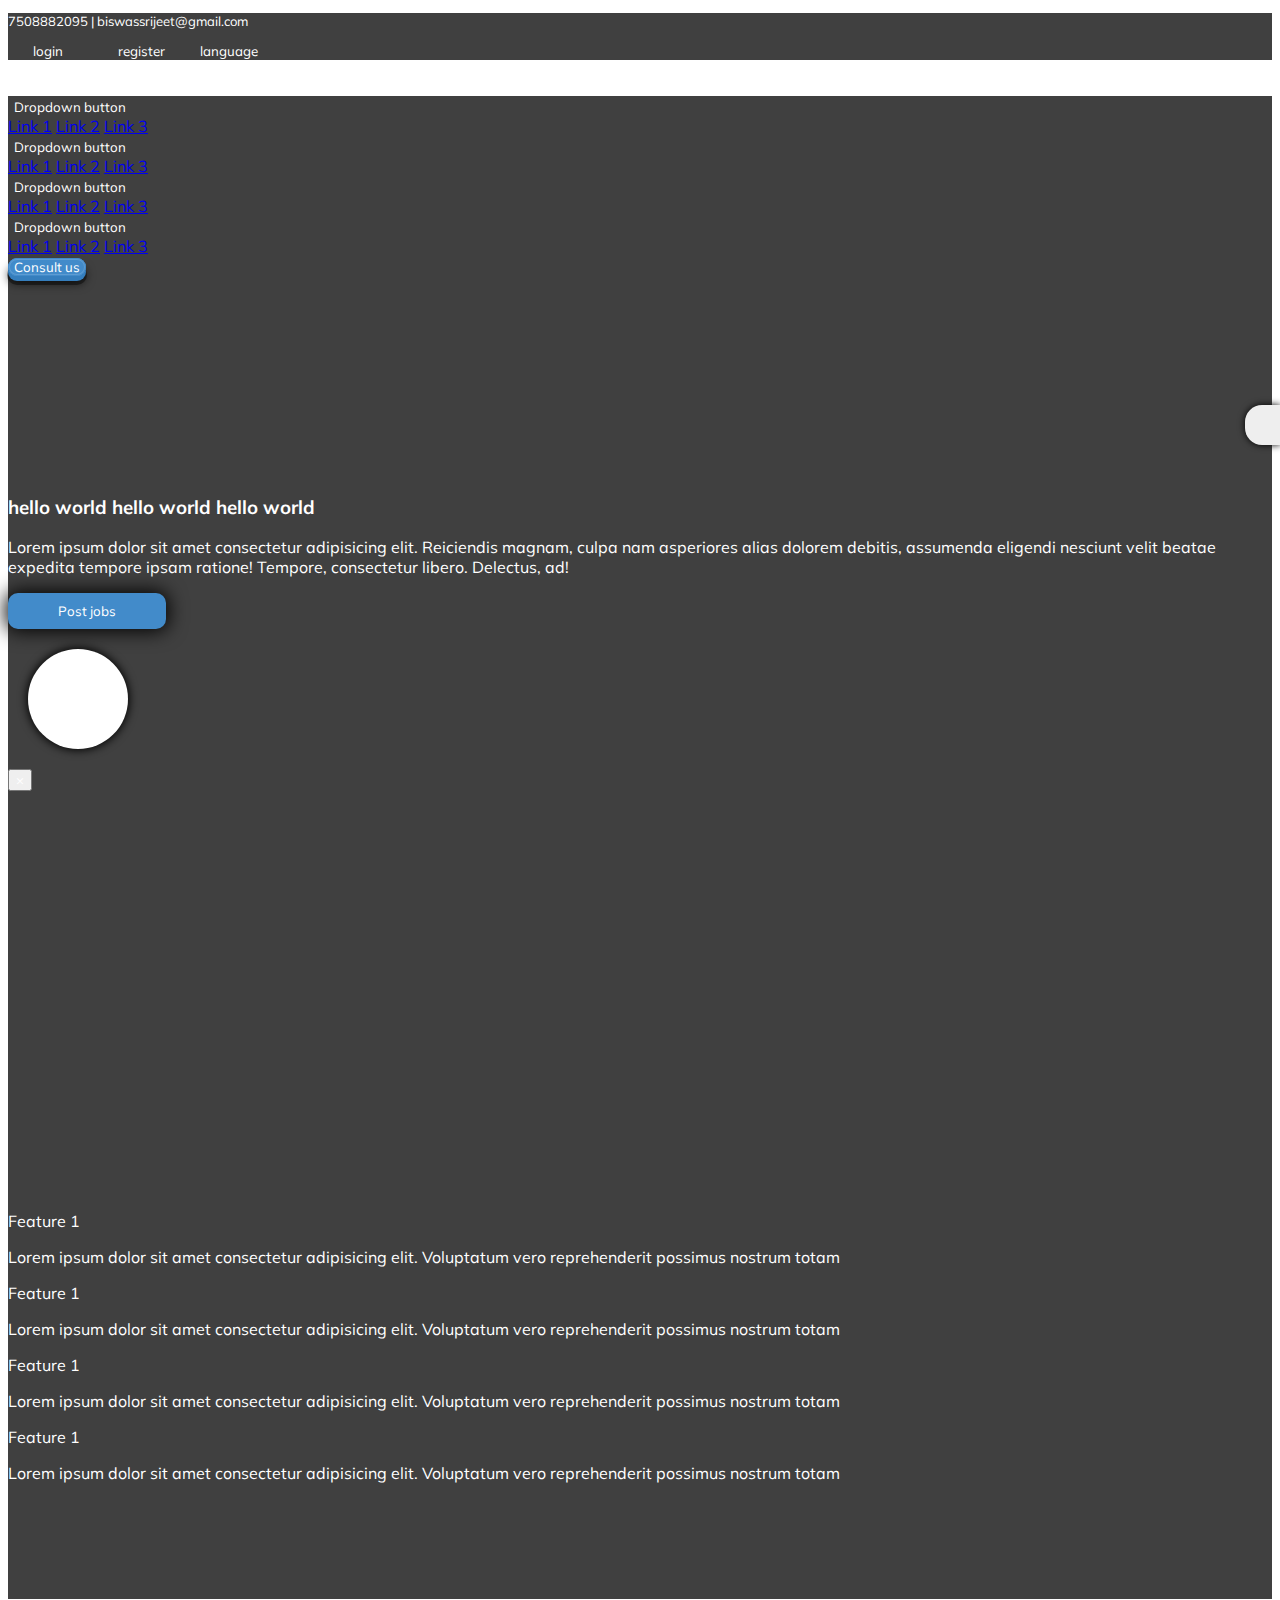
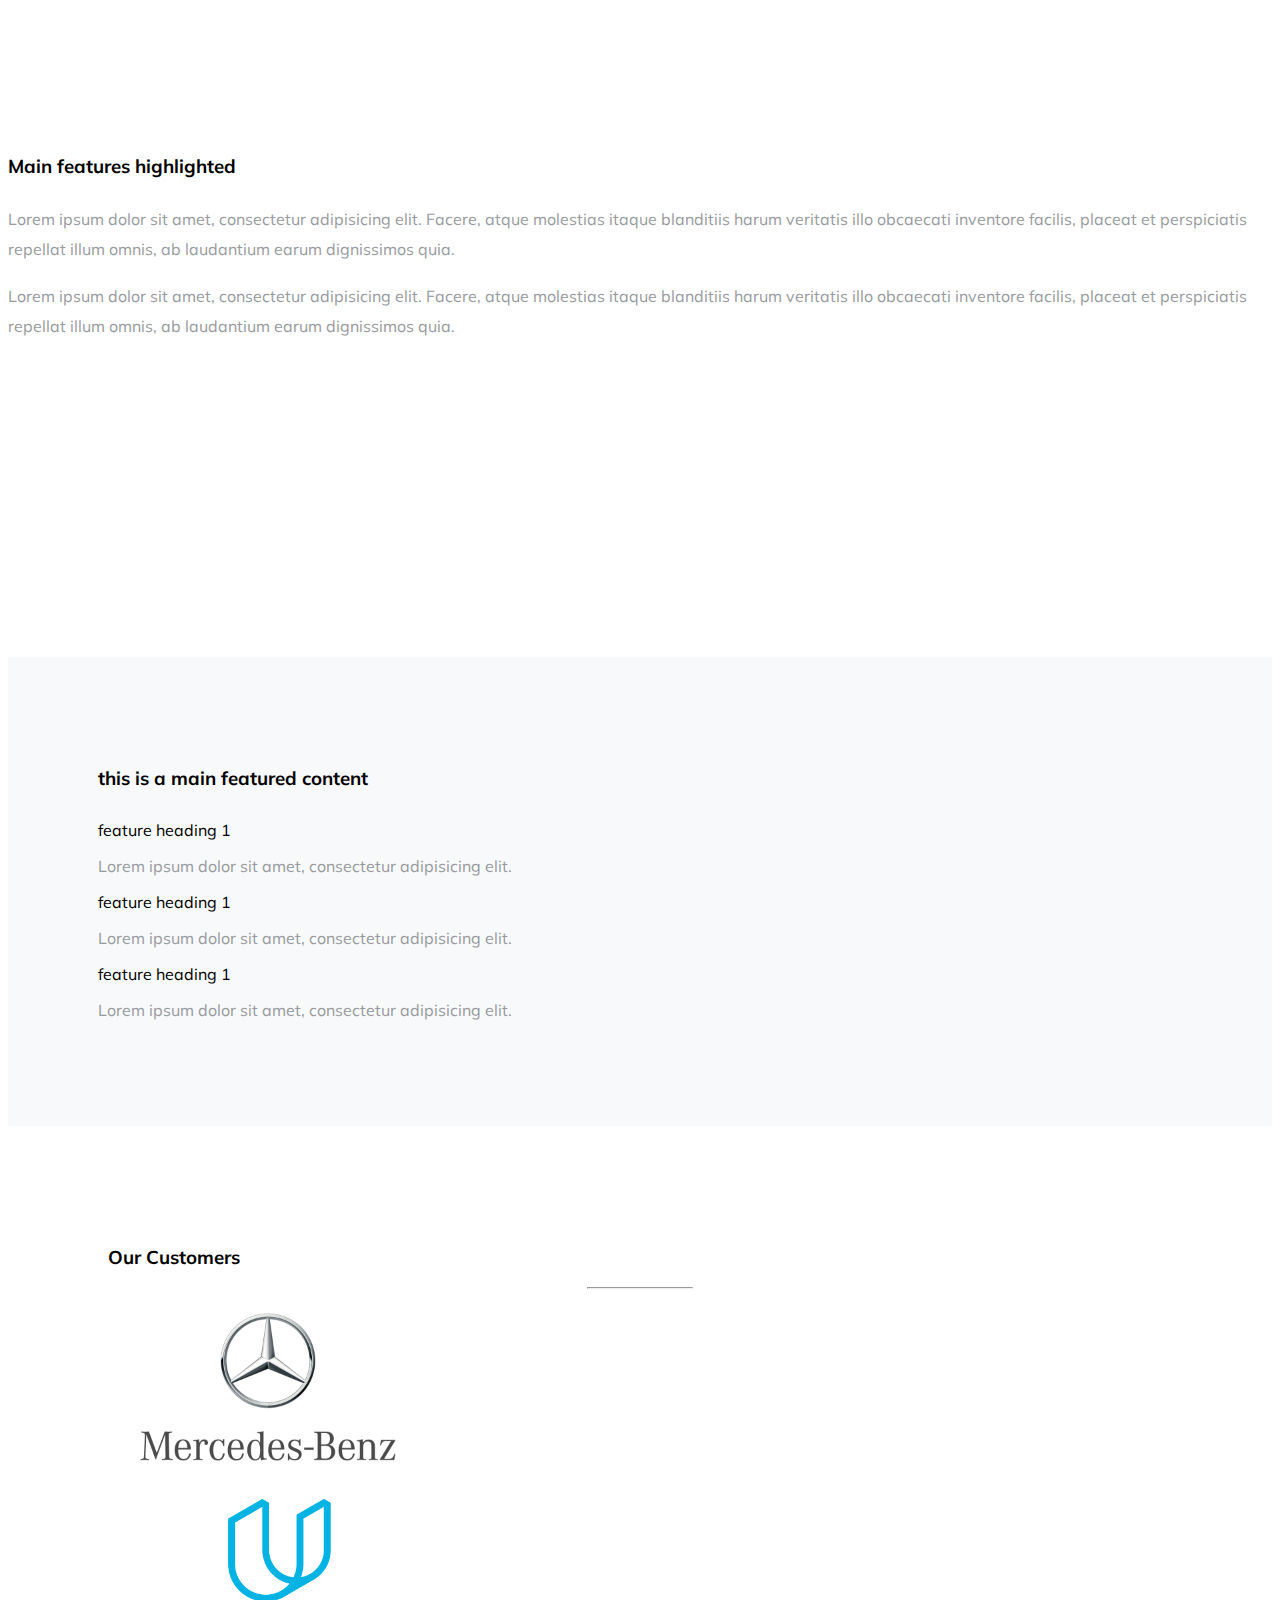
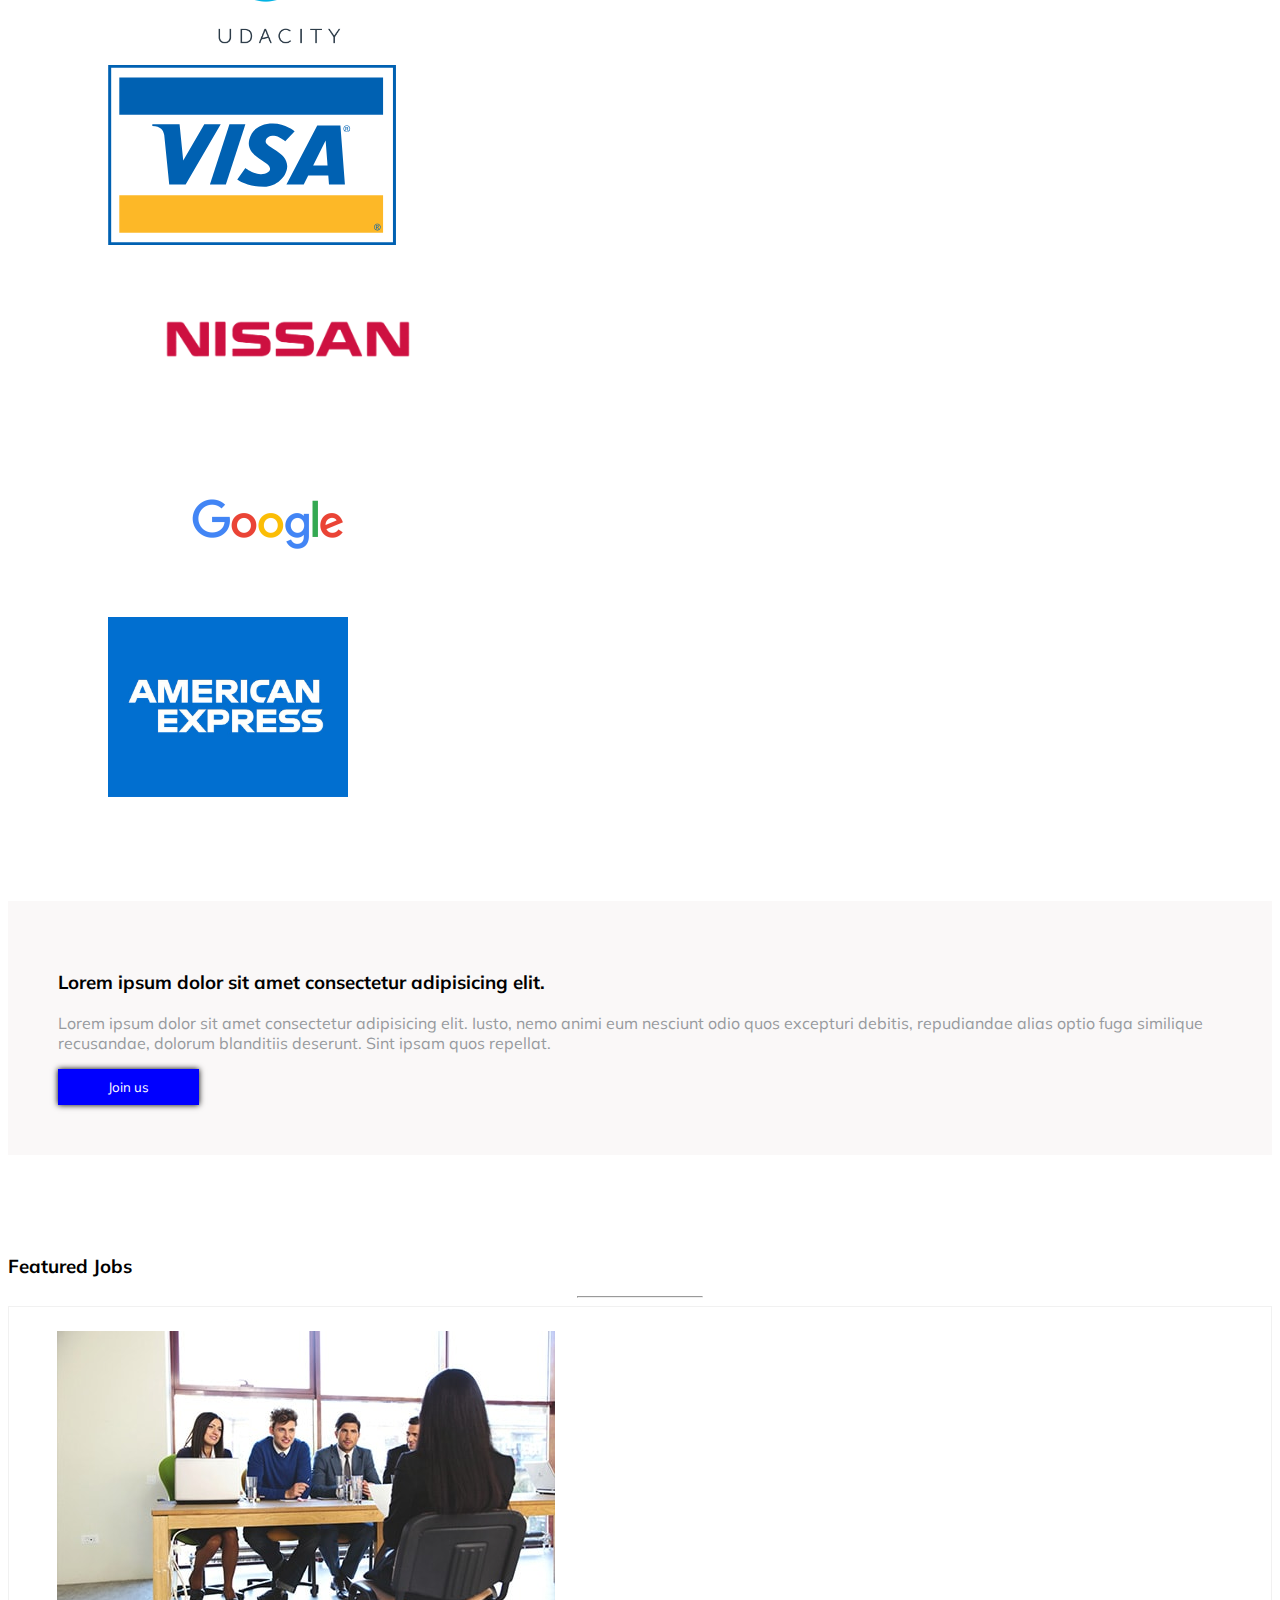
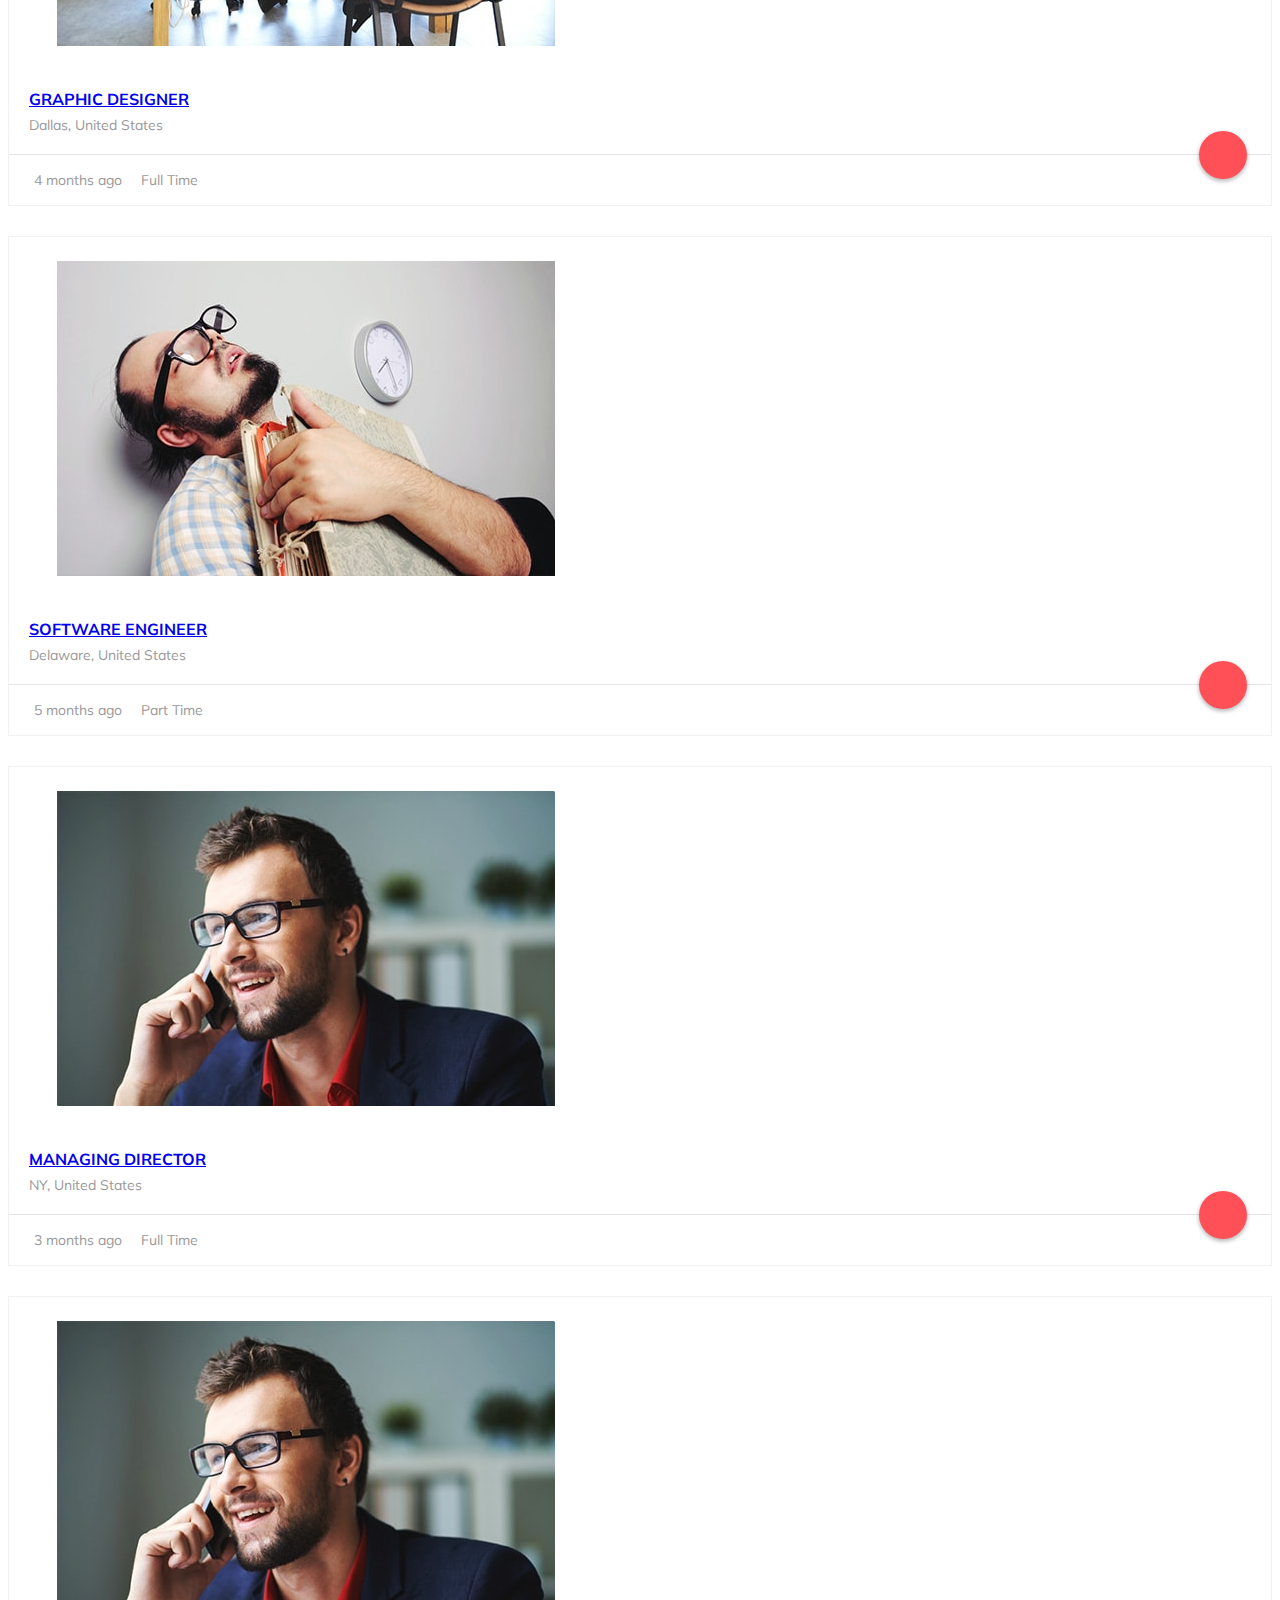
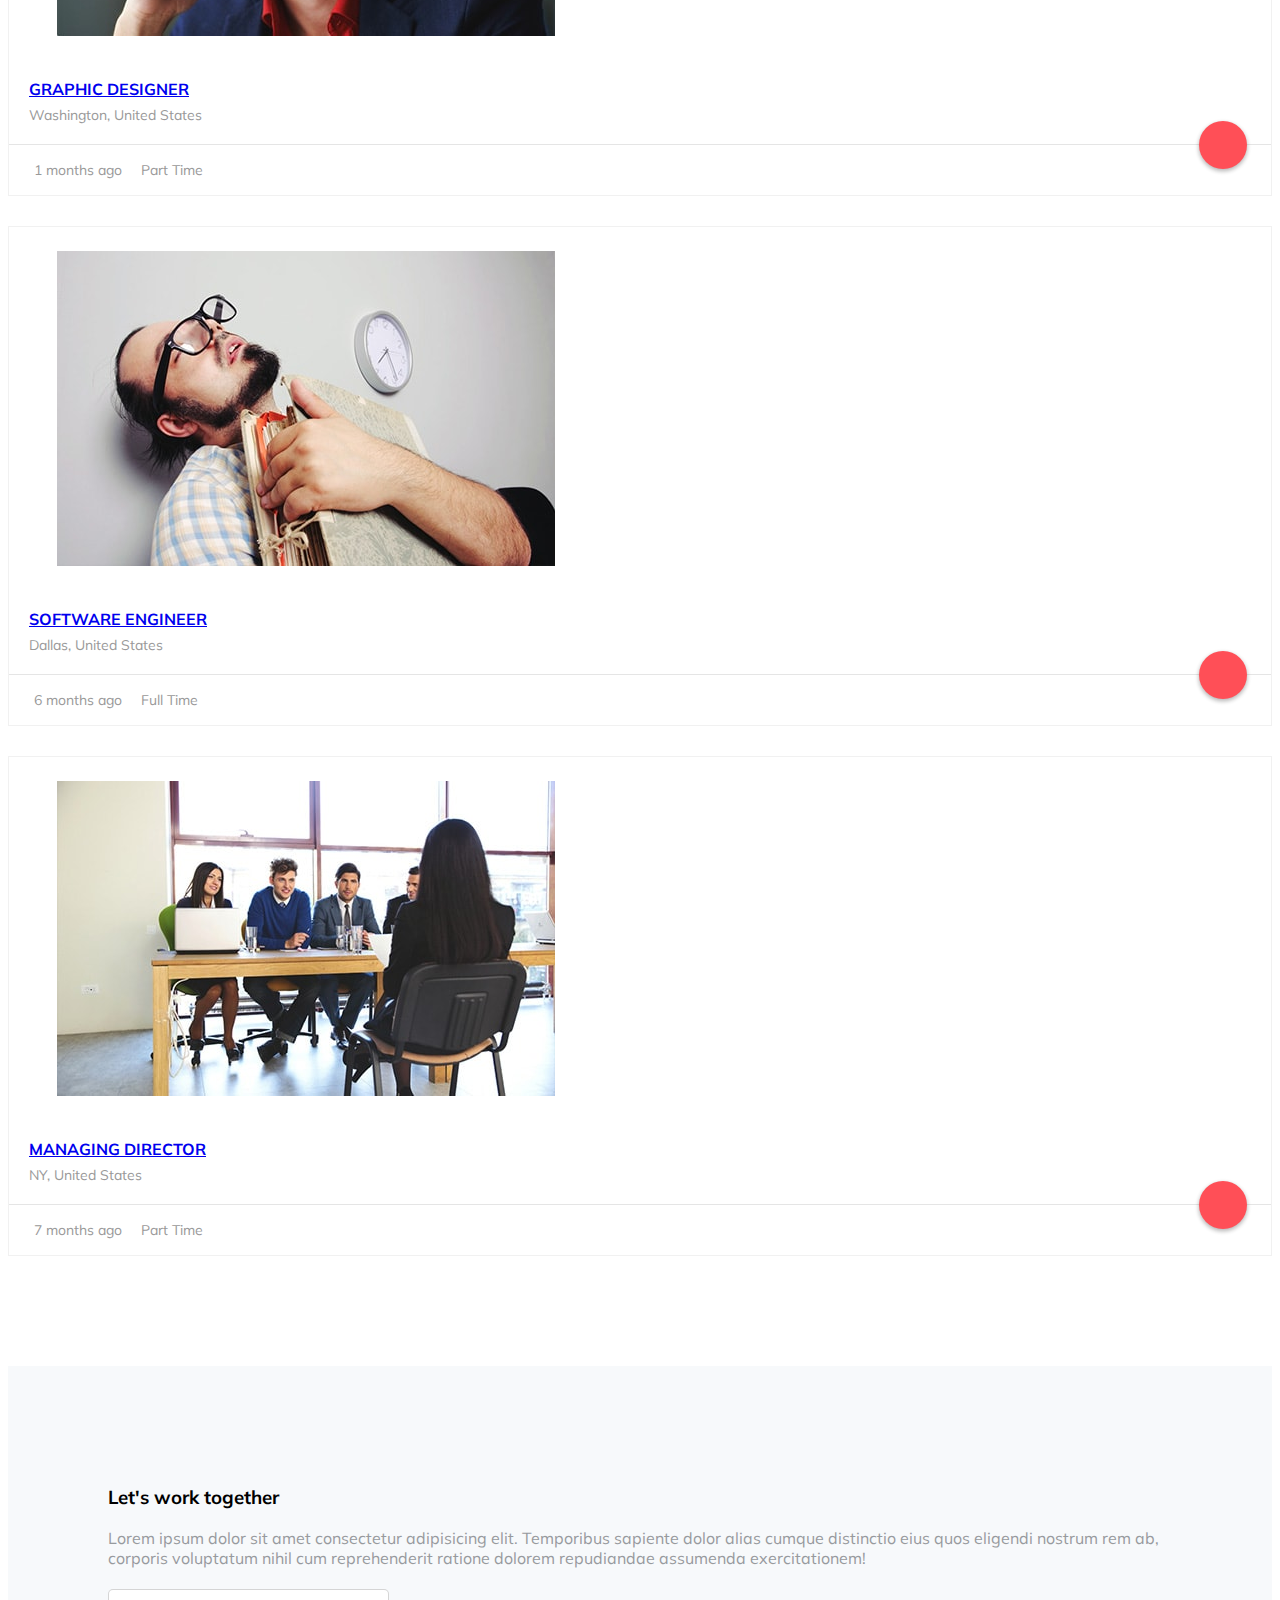
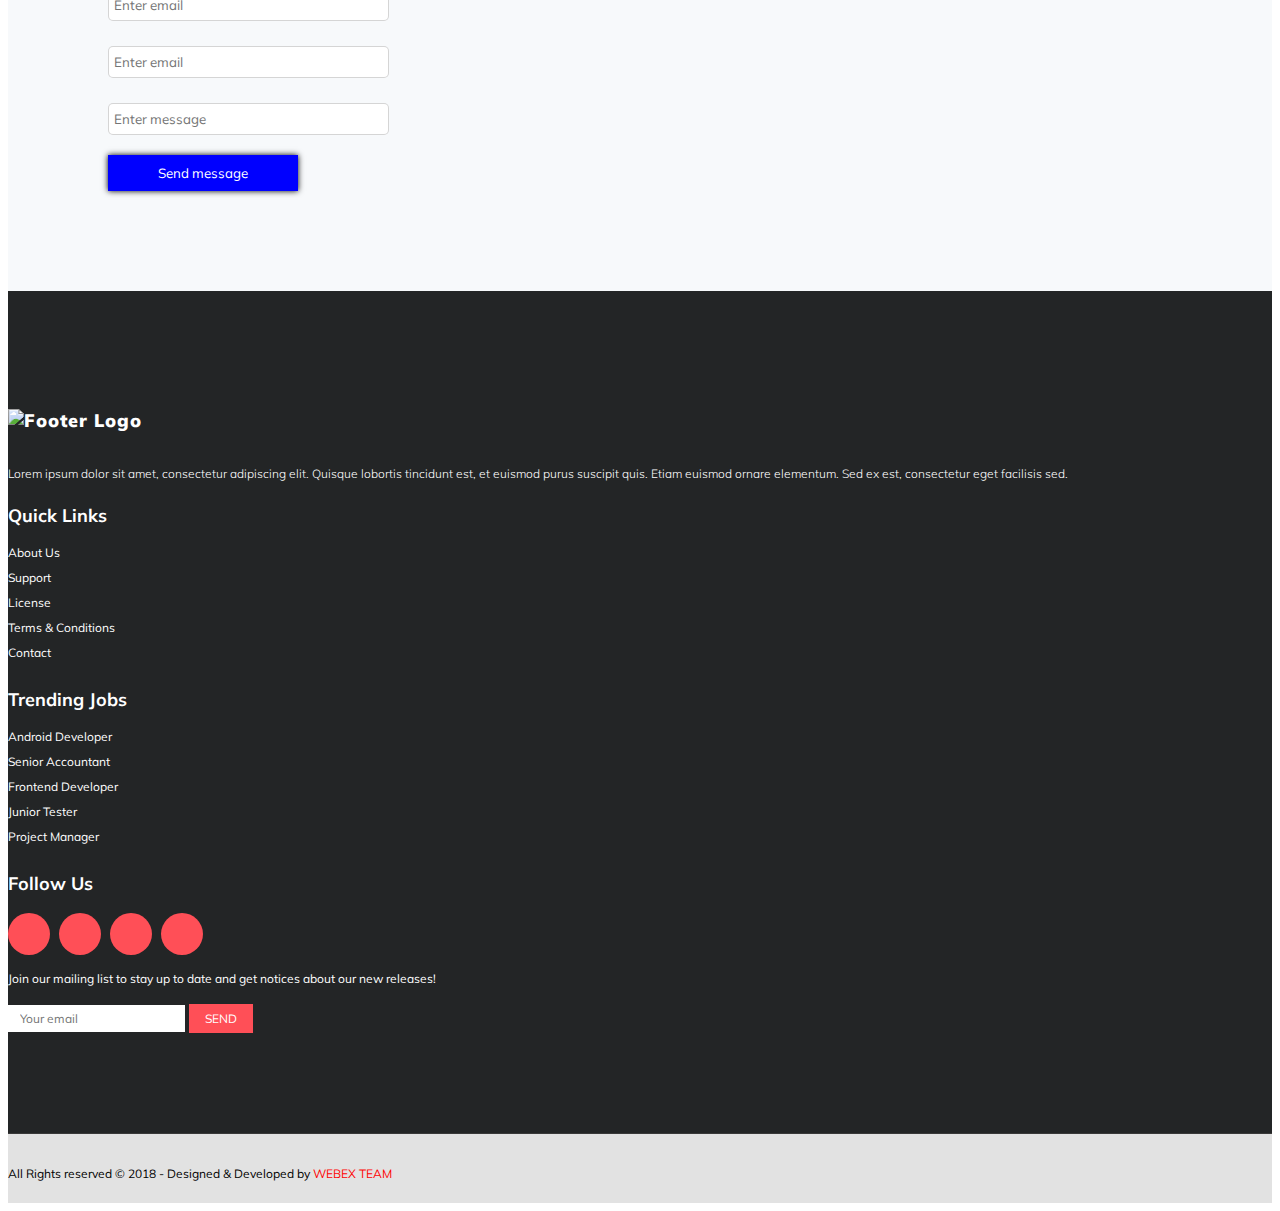
==== commit 2a2f4660: "featured jobs added" ====
--- a/client.html
+++ b/client.html
@@ -317,20 +317,20 @@
 
                         <div class="col-md-4">
                             <div class="row ml-auto mr-auto pt-3 pb-3">
-                              <img src="../images/mercedes.png" class="img-responsive ml-auto mr-auto mt-auto mb-auto" alt="udacitysvg">
+                              <img src="images/mercedes.png" class="img-responsive ml-auto mr-auto mt-auto mb-auto" alt="udacitysvg">
                             </div>
                           </div>
 
                           <div class="col-md-4">
                               <div class="row ml-auto mr-auto pt-3 pb-3">
-                                <img src="../images/udacity.png" class="img-responsive ml-auto mr-auto mt-auto mb-auto"  alt="js-svg">
+                                <img src="images/udacity.png" class="img-responsive ml-auto mr-auto mt-auto mb-auto"  alt="js-svg">
                               </div>
                               
                             </div>
 
                             <div class="col-md-4">
                                 <div class="row ml-auto mr-auto pt-3 pb-3">
-                                  <img src="../images/visa.svg" class="img-responsive ml-auto mr-auto mt-auto mb-auto" alt="php-svg">
+                                  <img src="images/visa.svg" class="img-responsive ml-auto mr-auto mt-auto mb-auto" alt="php-svg">
                                 </div>
                                 
                               </div>
@@ -343,7 +343,7 @@
                       
                       <div class="col-md-4 ml-auto mr-auto ">
                           <div class="row ml-auto mr-auto pt-3 pb-3">
-                            <img src="../images/nissan.png" class="img-responsive ml-auto mr-auto mt-auto mb-auto"  alt="ang-svg">
+                            <img src="images/nissan.png" class="img-responsive ml-auto mr-auto mt-auto mb-auto"  alt="ang-svg">
                           </div>
                           
                         </div>
@@ -352,14 +352,14 @@
 
                           <div class="col-md-4 ml-auto mr-auto ">
                               <div class="row ml-auto mr-auto pt-3 pb-3">
-                                <img src="../images/google.gif" class="img-responsive ml-auto mr-auto mt-auto mb-auto"  alt="andr-svg">
+                                <img src="images/google.gif" class="img-responsive ml-auto mr-auto mt-auto mb-auto"  alt="andr-svg">
                               </div>
                               
                             </div>
 
                             <div class="col-md-4 ml-auto mr-auto ">
                                 <div class="row ml-auto mr-auto pt-3 pb-3">
-                                  <img src="../images/am-express.jpg" class="img-responsive ml-auto mr-auto mt-auto mb-auto"  alt="fire-svg">
+                                  <img src="images/am-express.jpg" class="img-responsive ml-auto mr-auto mt-auto mb-auto"  alt="fire-svg">
                                 </div>
                                 
                               </div>
@@ -401,6 +401,167 @@
             </div>
         </div>
         <!-- /want to work together /-->
+                    <!-- jobs posted -->
+                    <div class="container featured-jobs section">
+                        <div class="row">
+                            <h3 class="h3-responsive ml-auto mr-auto text-justify-center text-center font-weight-bold">Featured
+                                Jobs</h3>
+                        </div>
+                        <hr id="jobs-posted-hr">
+                        <div class="row ml-auto mr-auto">
+                            <div class="row">
+                                <div class="col-md-4 col-sm-6 col-xs-12">
+                                    <div class="featured-item">
+                                        <div class="featured-wrap">
+                                            <div class="featured-inner">
+                                                <figure class="item-thumb">
+                                                    <a class="hover-effect" href="#">
+                                                        <img src="images/features/img-1.jpg" alt="">
+                                                    </a>
+                                                </figure>
+                                                <div class="item-body">
+                                                    <h3 class="job-title"><a href="#">Graphic Designer</a></h3>
+                                                    <div class="adderess"><i class="fa fa-map-marker"></i> Dallas, United
+                                                        States</div>
+                                                </div>
+                                            </div>
+                                        </div>
+                                        <div class="item-foot">
+                                            <span><i class="fa fa-calendar"></i> 4 months ago</span>
+                                            <span><i class="far fa-clock"></i> Full Time</span>
+                                            <div class="view-iocn">
+                                                <a href="#"><i class="fas fa-arrow-right"></i></a>
+                                            </div>
+                                        </div>
+                                    </div>
+                                </div>
+                                <div class="col-md-4 col-sm-6 col-xs-12">
+                                    <div class="featured-item">
+                                        <div class="featured-wrap">
+                                            <div class="featured-inner">
+                                                <figure class="item-thumb">
+                                                    <a class="hover-effect" href="#">
+                                                        <img src="images/features/img-2.jpg" alt="">
+                                                    </a>
+                                                </figure>
+                                                <div class="item-body">
+                                                    <h3 class="job-title"><a href="#">Software Engineer</a></h3>
+                                                    <div class="adderess"><i class="fa fa-map-marker"></i> Delaware, United
+                                                        States</div>
+                                                </div>
+                                            </div>
+                                        </div>
+                                        <div class="item-foot">
+                                            <span><i class="fa fa-calendar"></i> 5 months ago</span>
+                                            <span><i class="far fa-clock"></i> Part Time</span>
+                                            <div class="view-iocn">
+                                                <a href="#"><i class="fas fa-arrow-right"></i></a>
+                                            </div>
+                                        </div>
+                                    </div>
+                                </div>
+                                <div class="col-md-4 col-sm-6 col-xs-12">
+                                    <div class="featured-item">
+                                        <div class="featured-wrap">
+                                            <div class="featured-inner">
+                                                <figure class="item-thumb">
+                                                    <a class="hover-effect" href="#">
+                                                        <img src="images/features/img-3.jpg" alt="">
+                                                    </a>
+                                                </figure>
+                                                <div class="item-body">
+                                                    <h3 class="job-title"><a href="#">Managing Director</a></h3>
+                                                    <div class="adderess"><i class="fa fa-map-marker"></i> NY, United States</div>
+                                                </div>
+                                            </div>
+                                        </div>
+                                        <div class="item-foot">
+                                            <span><i class="fa fa-calendar"></i> 3 months ago</span>
+                                            <span><i class="far fa-clock"></i> Full Time</span>
+                                            <div class="view-iocn">
+                                                <a href="#"><i class="fas fa-arrow-right"></i></a>
+                                            </div>
+                                        </div>
+                                    </div>
+                                </div>
+                                <div class="col-md-4 col-sm-6 col-xs-12">
+                                    <div class="featured-item">
+                                        <div class="featured-wrap">
+                                            <div class="featured-inner">
+                                                <figure class="item-thumb">
+                                                    <a class="hover-effect" href="  ">
+                                                        <img src="images/features/img-3.jpg" alt="">
+                                                    </a>
+                                                </figure>
+                                                <div class="item-body">
+                                                    <h3 class="job-title"><a href="#">Graphic Designer</a></h3>
+                                                    <div class="adderess"><i class="fa fa-map-marker"></i> Washington, United
+                                                        States</div>
+                                                </div>
+                                            </div>
+                                        </div>
+                                        <div class="item-foot">
+                                            <span><i class="fa fa-calendar"></i> 1 months ago</span>
+                                            <span><i class="far fa-clock"></i> Part Time</span>
+                                            <div class="view-iocn">
+                                                <a href="#"><i class="fas fa-arrow-right"></i></a>
+                                            </div>
+                                        </div>
+                                    </div>
+                                </div>
+                                <div class="col-md-4 col-sm-6 col-xs-12">
+                                    <div class="featured-item">
+                                        <div class="featured-wrap">
+                                            <div class="featured-inner">
+                                                <figure class="item-thumb">
+                                                    <a class="hover-effect" href="#">
+                                                        <img src="images/features/img-2.jpg" alt="">
+                                                    </a>
+                                                </figure>
+                                                <div class="item-body">
+                                                    <h3 class="job-title"><a href="#">Software Engineer</a></h3>
+                                                    <div class="adderess"><i class="fa fa-map-marker"></i> Dallas, United
+                                                        States</div>
+                                                </div>
+                                            </div>
+                                        </div>
+                                        <div class="item-foot">
+                                            <span><i class="fa fa-calendar"></i> 6 months ago</span>
+                                            <span><i class="far fa-clock"></i> Full Time</span>
+                                            <div class="view-iocn">
+                                                <a href="#"><i class="fas fa-arrow-right"></i></a>
+                                            </div>
+                                        </div>
+                                    </div>
+                                </div>
+                                <div class="col-md-4 col-sm-6 col-xs-12">
+                                    <div class="featured-item">
+                                        <div class="featured-wrap">
+                                            <div class="featured-inner">
+                                                <figure class="item-thumb">
+                                                    <a class="hover-effect" href="#">
+                                                        <img src="images/features/img-1.jpg" alt="">
+                                                    </a>
+                                                </figure>
+                                                <div class="item-body">
+                                                    <h3 class="job-title"><a href="#">Managing Director</a></h3>
+                                                    <div class="adderess"><i class="fa fa-map-marker"></i> NY, United States</div>
+                                                </div>
+                                            </div>
+                                        </div>
+                                        <div class="item-foot">
+                                            <span><i class="fa fa-calendar"></i> 7 months ago</span>
+                                            <span><i class="far fa-clock"></i> Part Time</span>
+                                            <div class="view-iocn">
+                                                <a href="#"><i class="fas fa-arrow-right"></i></a>
+                                            </div>
+                                        </div>
+                                    </div>
+                                </div>
+                            </div>
+                        </div>
+                    </div>
+                    <!-- /jobs posted/ -->
         <!-- map and form -->
         <div class="container-fluid p-0" id="map-and-form">
             <div class="container-fluid p-0">
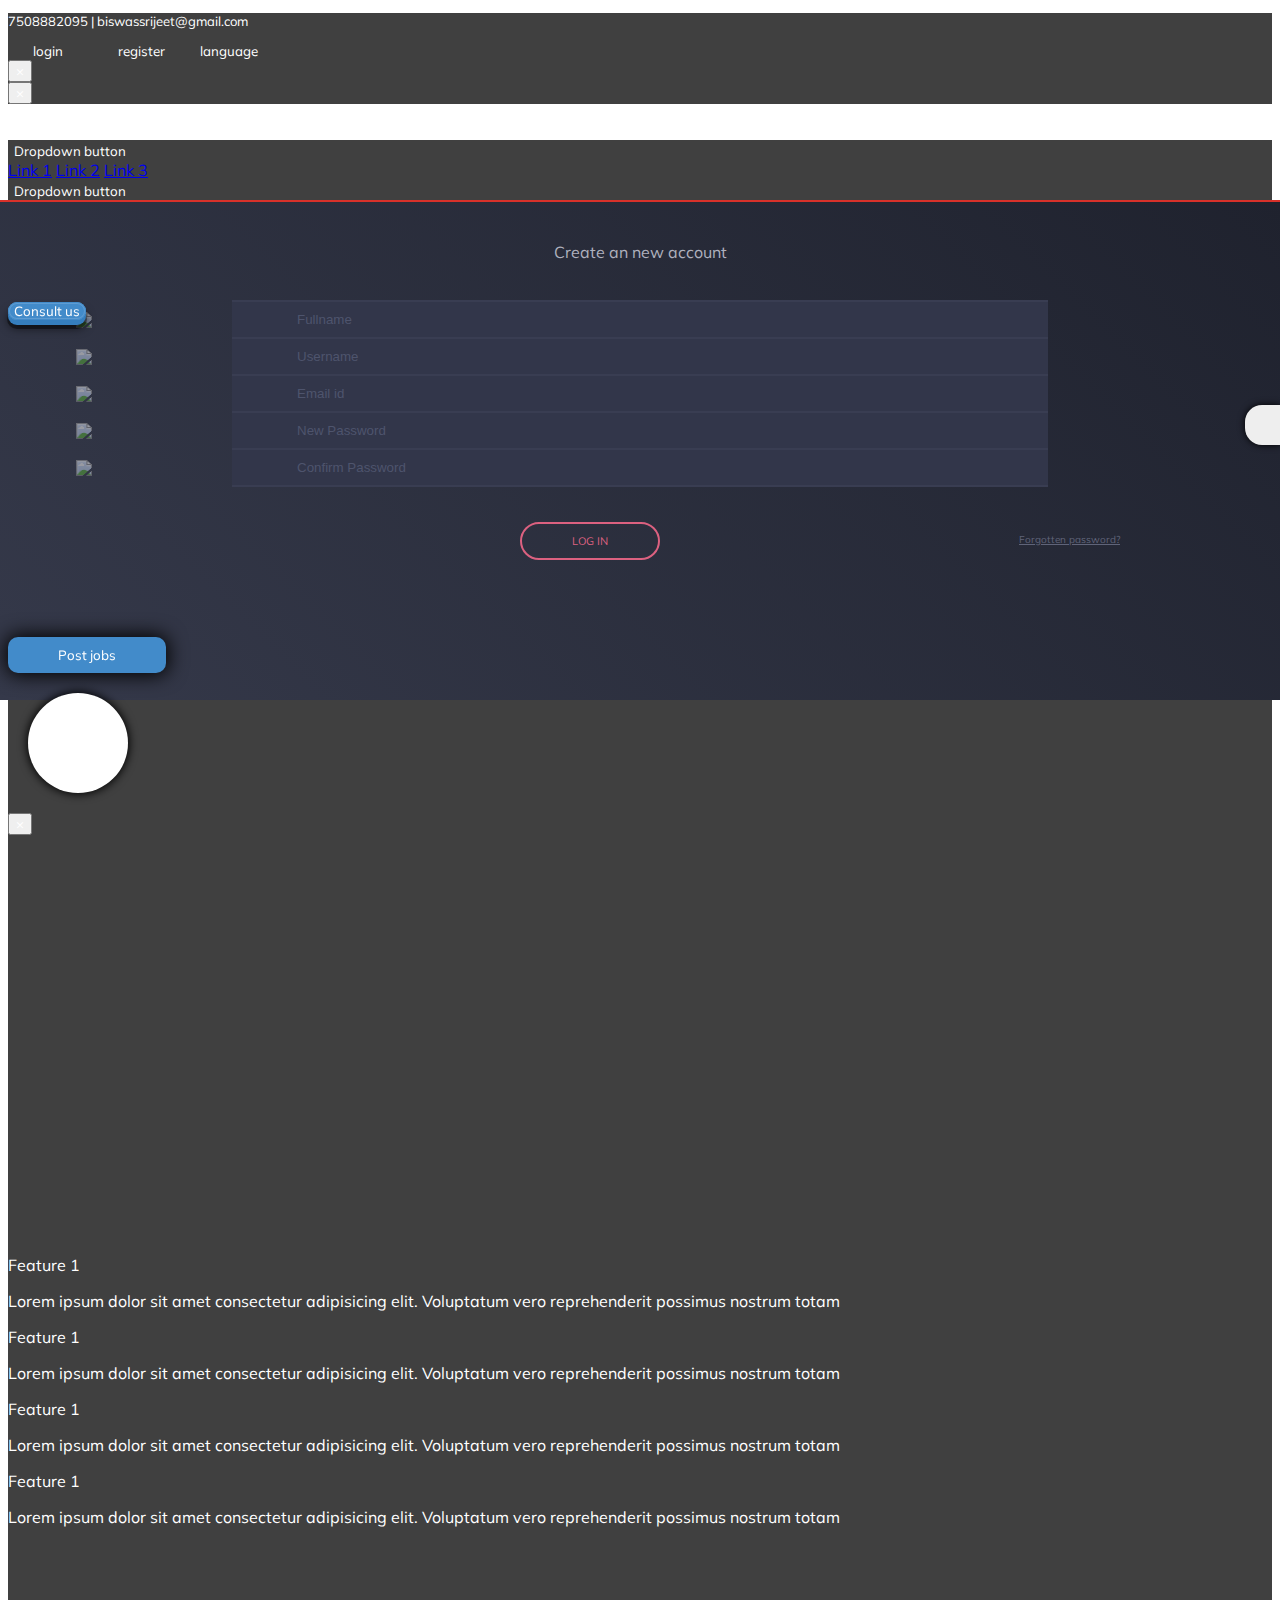
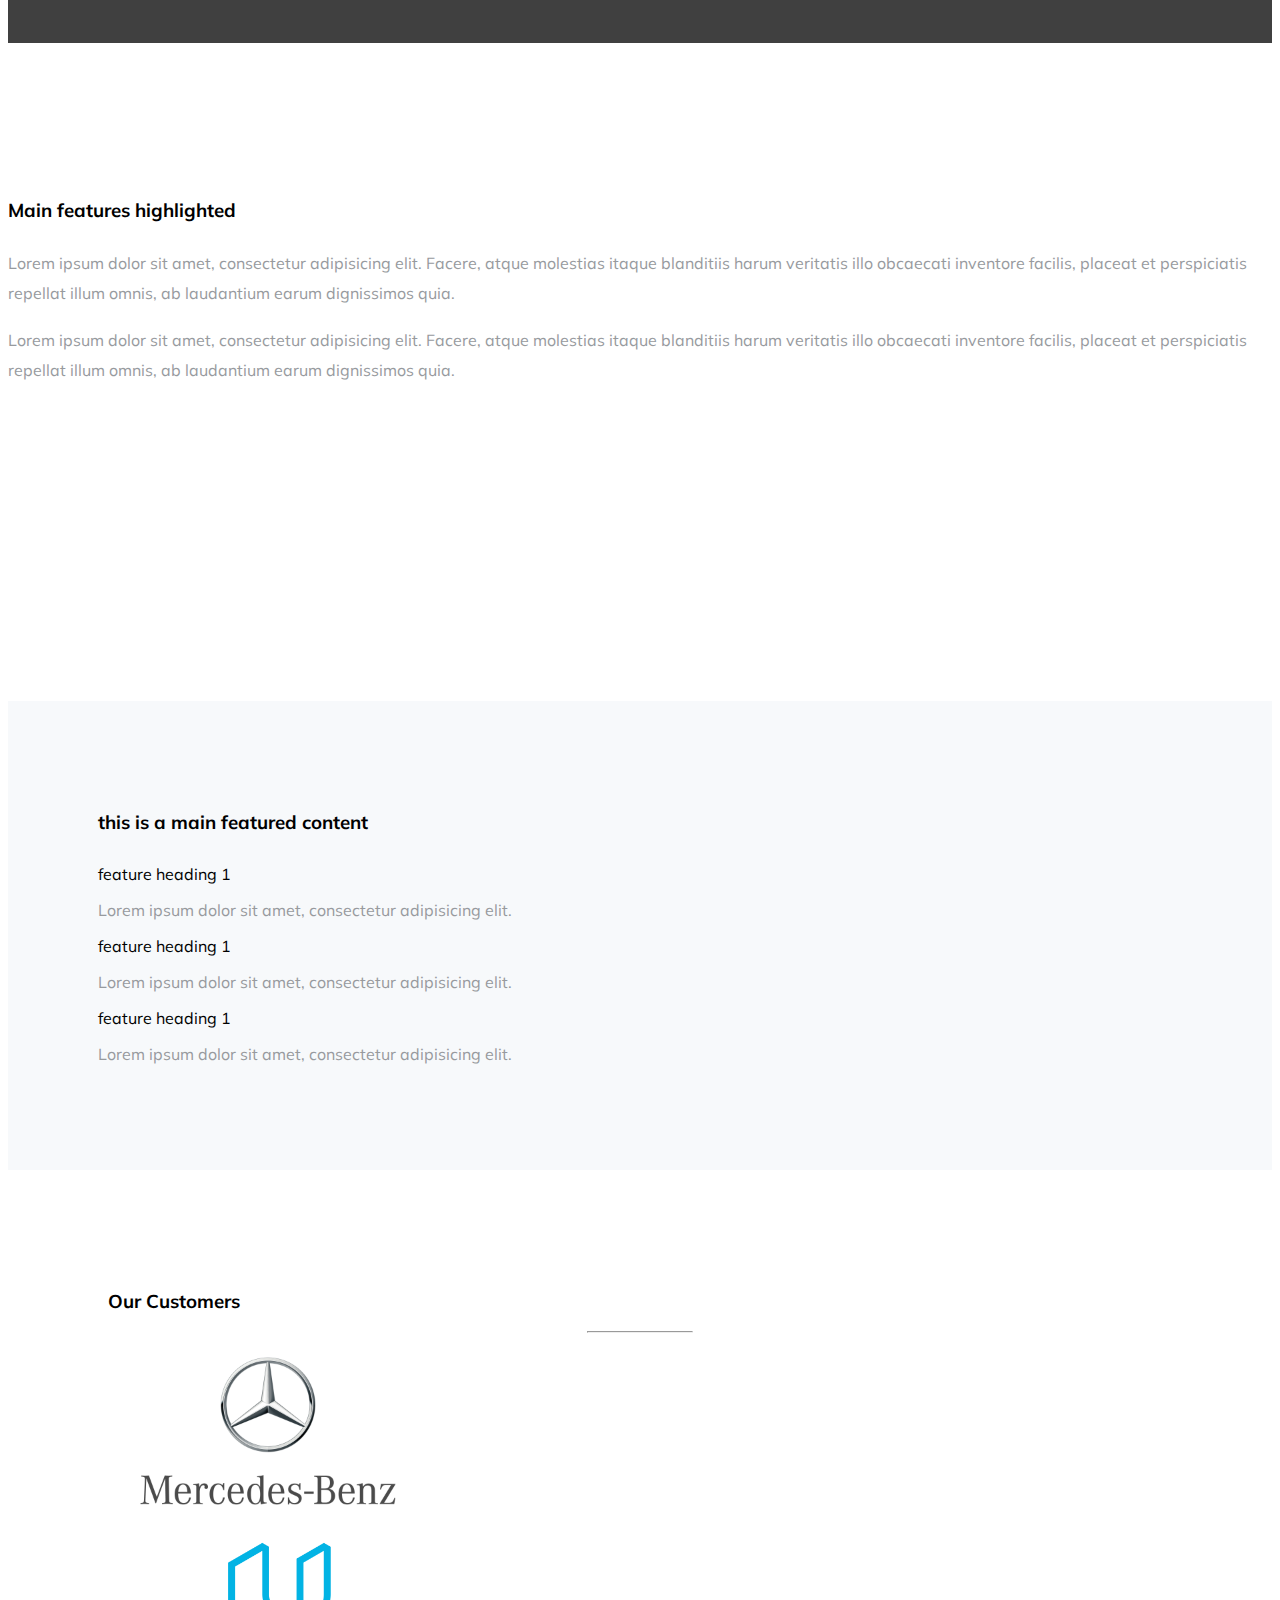
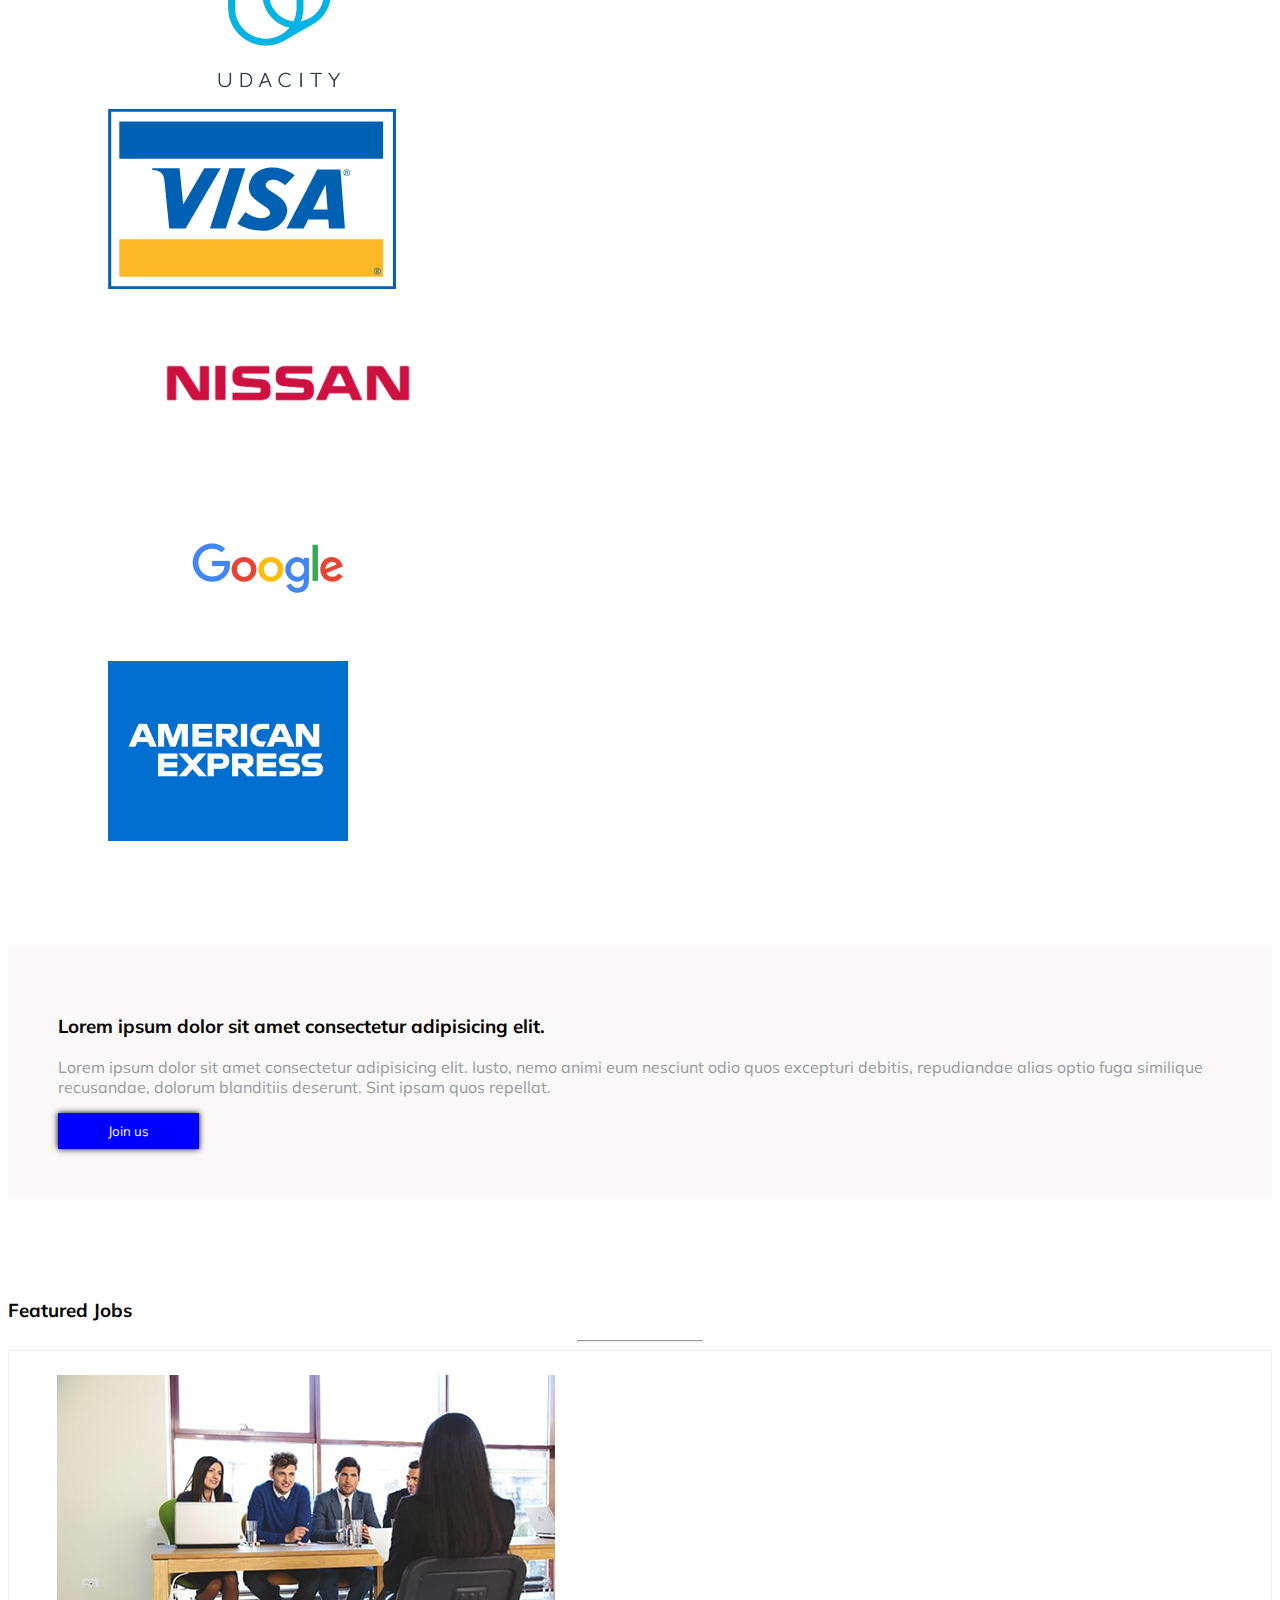
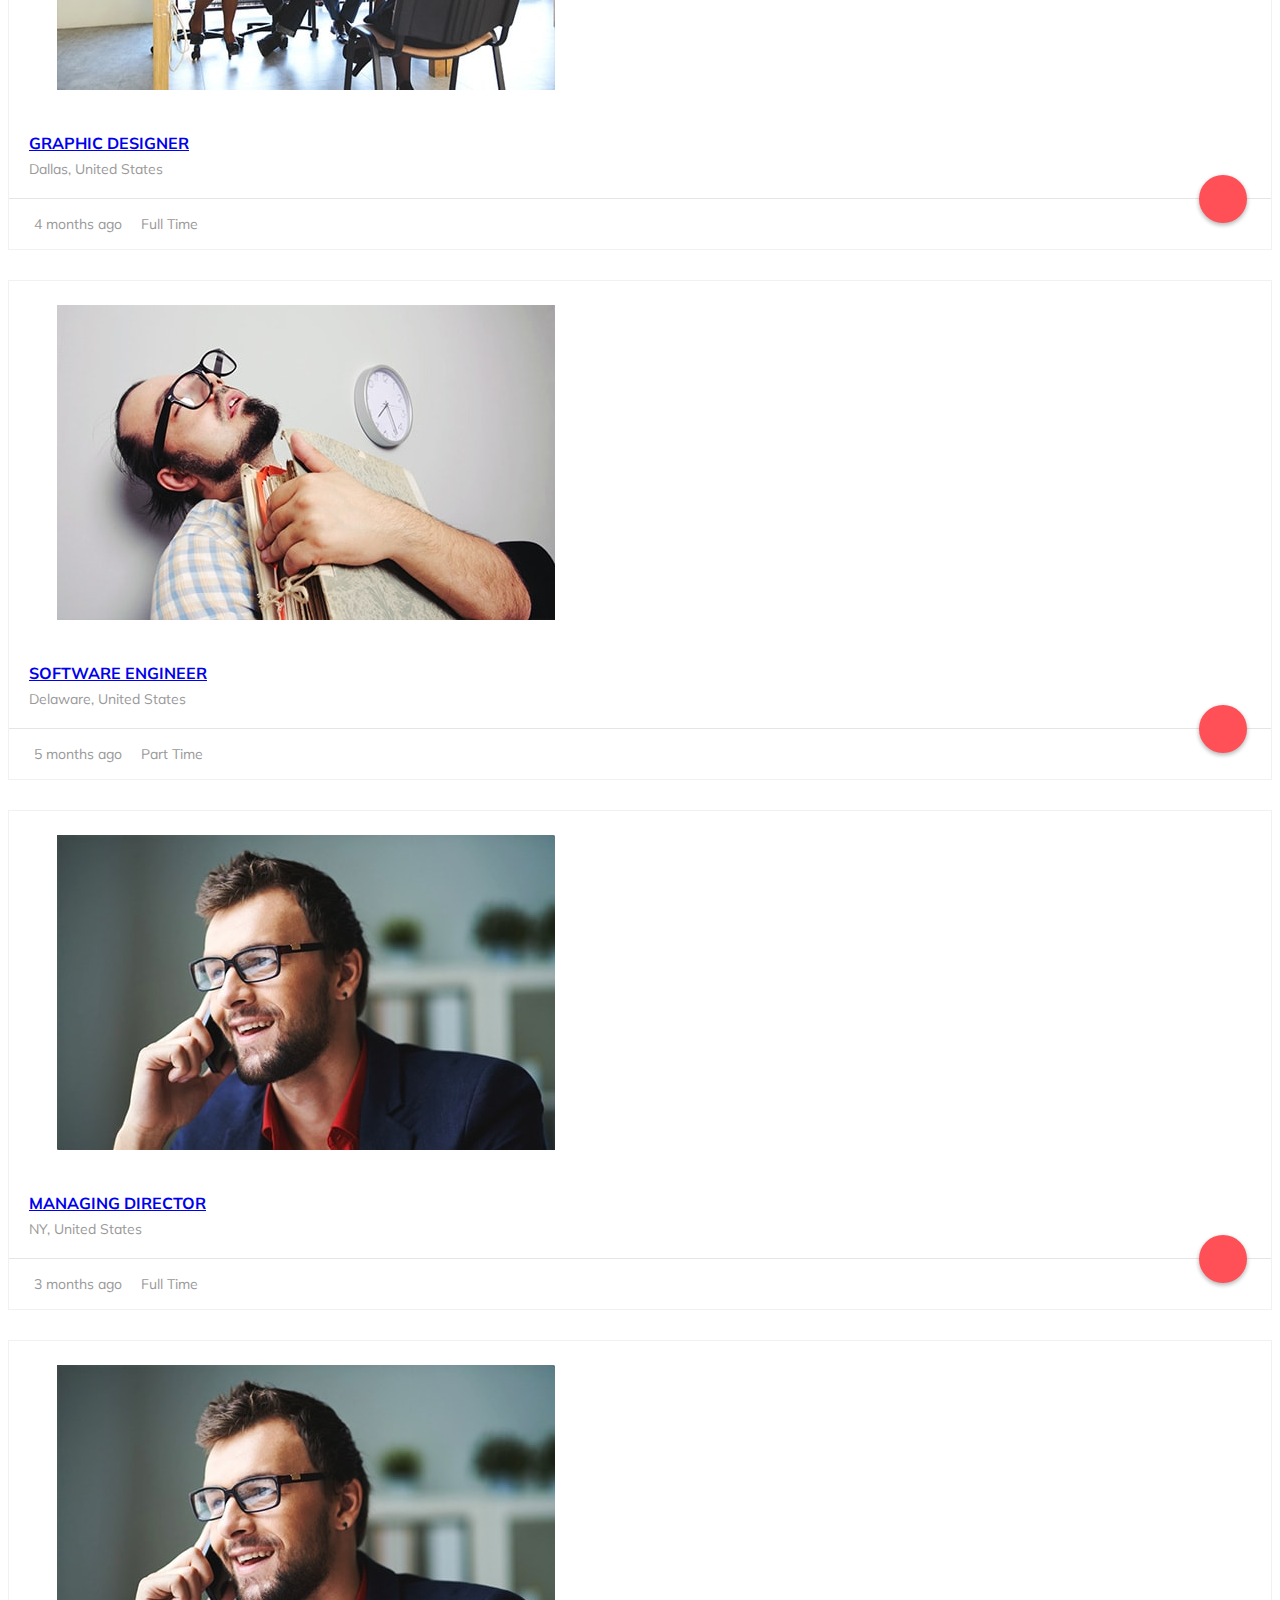
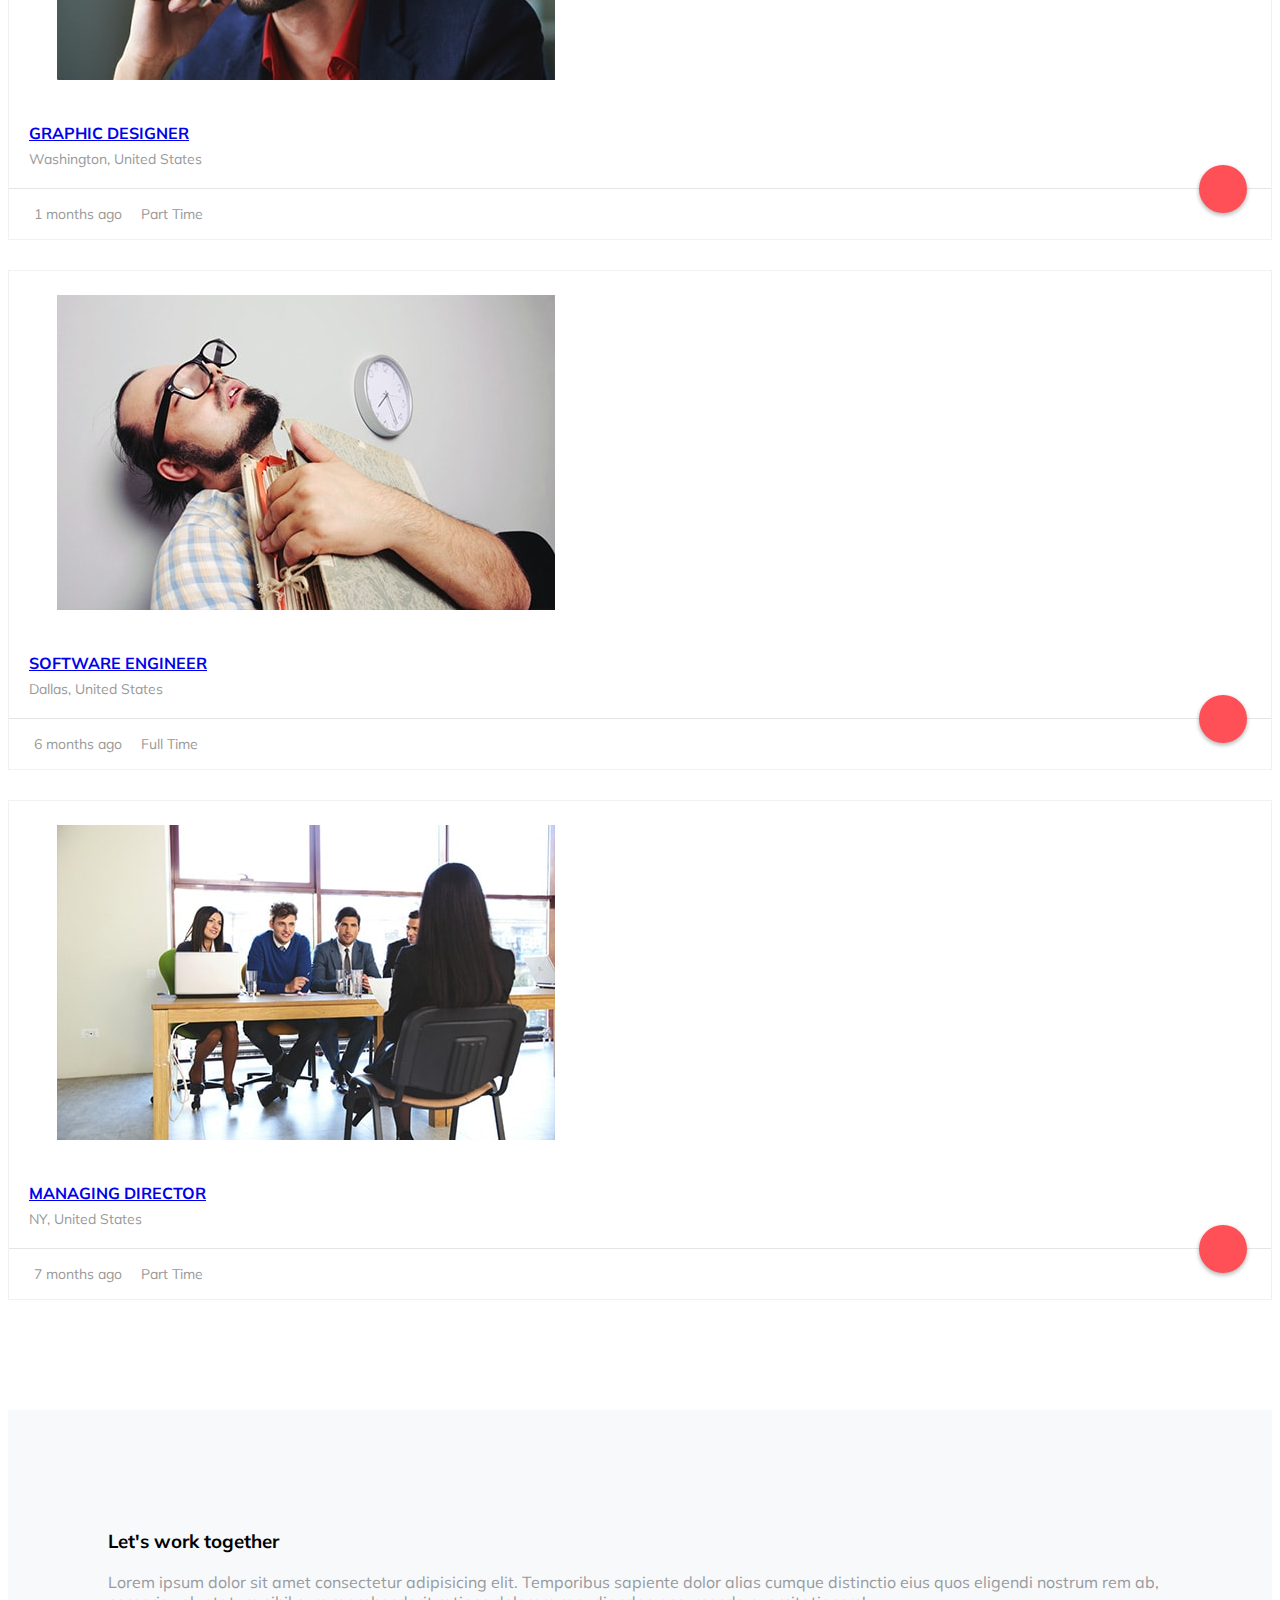
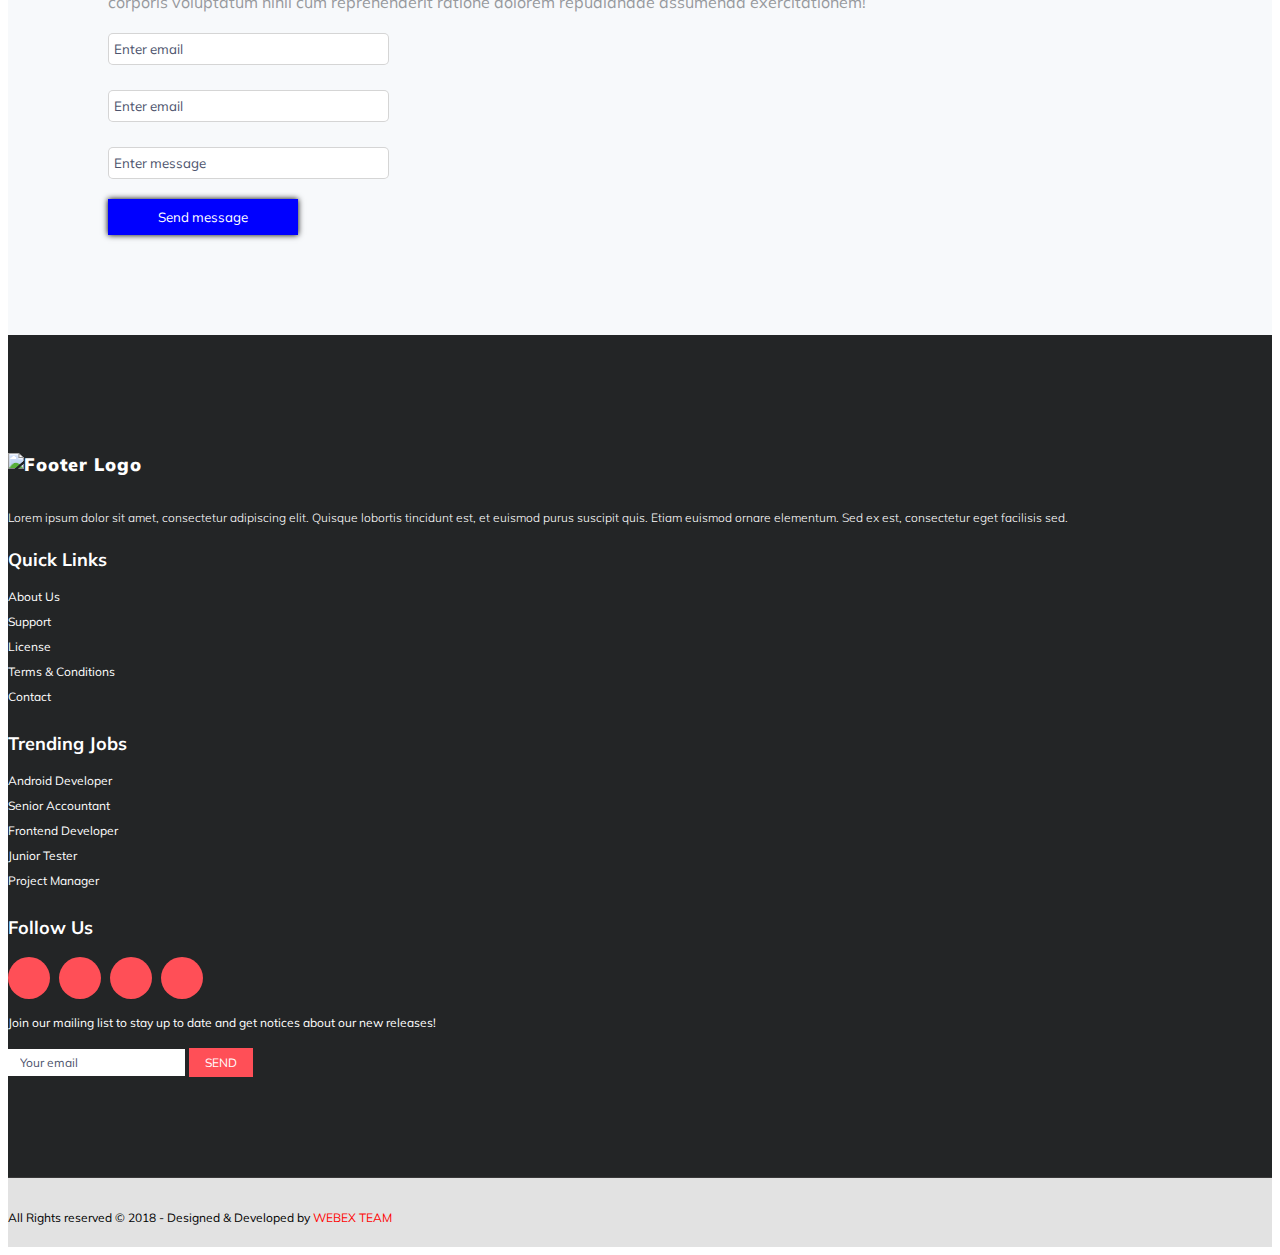
==== commit 0e54c1f5: "login-logout-added-amit-fix" ====
--- a/client.html
+++ b/client.html
@@ -23,14 +23,159 @@
                 <div class="row font-weight-light">
                     <p class="float-left">7508882095 | biswassrijeet@gmail.com</p>
                     <div class="float-right ml-auto">
-                        <button class="navbar-buttons" id="login_btn">login</button>
-                        <button class="navbar-buttons" id="logout_btn">register</button>
+                        <button class="navbar-buttons" id="login_btn" data-toggle="modal" data-target="#exampleLoginModal">login</button>
+                        <button class="navbar-buttons" id="logout_btn" data-toggle="modal" data-target="#exampleRegisterModal">register</button>
                         <!-- TODO : language translator button (NEEDS ATTENTION) -->
                         <button class="navbar-buttons">language</button>
                     </div>
                 </div>
             </div>
             <!-- /email line/ -->
+            <!-- modals nav -->
+            <div class="modal fade" id="exampleLoginModal" tabindex="-1" role="dialog" aria-labelledby="exampleModalCenterTitle" aria-hidden="true">
+                <div class="modal-dialog modal-dialog-centered" role="document">
+                  <div class="modal-content">
+                    <div class="modal-body">
+                      <button type="button" class="close" data-dismiss="modal" aria-label="Close">
+                        <span aria-hidden="true">&times;</span>
+                      </button>
+                    </div>
+                    <div class="modal-body">
+                      <!-- CONTRIBUTER :AMIT KUMAR RANJAN -->
+                      <div class='login'>
+                        <div class='login_title mt-5'>
+                          <span>Login to your account</span>
+                        </div>
+                        <div class='login_fields'>
+                          <div class='login_fields__user'>
+                            <div class='icon'>
+                              <img src='https://s3-us-west-2.amazonaws.com/s.cdpn.io/217233/user_icon_copy.png'>
+                            </div>
+                            <input placeholder='Username' type='text'>
+                              <div class='validation'>
+                                <img src='https://s3-us-west-2.amazonaws.com/s.cdpn.io/217233/tick.png'>
+                              </div>
+                            </input>
+                          </div>
+                          <div class='login_fields__password'>
+                            <div class='icon'>
+                              <img src='https://s3-us-west-2.amazonaws.com/s.cdpn.io/217233/lock_icon_copy.png'>
+                            </div>
+                            <input placeholder='Password' type='password'>
+                            <div class='validation'>
+                              <img src='https://s3-us-west-2.amazonaws.com/s.cdpn.io/217233/tick.png'>
+                            </div>
+                          </div>
+                          <div class='login_fields__submit'>
+                            <input type='submit' value='Log In'>
+                            <div class='forgot'>
+                              <a href='#'>Forgotten password?</a>
+                            </div>
+                          </div>
+                        </div>
+                        <div class='success'>
+                          <h2>Authentication Success</h2>
+                          <p>Welcome back</p>
+                        </div>
+                        
+                      </div>
+                      <div class='authent'>
+                        <img src='https://s3-us-west-2.amazonaws.com/s.cdpn.io/217233/puff.svg'>
+                        <p>Authenticating...</p>
+                      </div>
+                      <!-- /CONTRIBUTION login page/ -->
+                    </div>
+                  </div>
+                </div>
+              </div>
+
+              <div class="modal fade" id="exampleRegisterModal" tabindex="-1" role="dialog" aria-labelledby="exampleModalCenterTitle" aria-hidden="true">
+                <div class="modal-dialog modal-dialog-centered" role="document">
+                  <div class="modal-content">
+                    <div class="modal-body">
+                      <button type="button" class="close" data-dismiss="modal" aria-label="Close">
+                        <span aria-hidden="true">&times;</span>
+                      </button>
+                    </div>
+                    <div class="modal-body">
+                      <!-- contribtion by:amit kumar ranjan :logout page-->
+                      <div class='login'>
+                        <div class='login_title'>
+                          <span>Create an new account</span>
+                        </div>
+                        <div class='login_fields'>
+                          <div class='login_fields__user'>
+                            <div class='icon'>
+                              <img src='https://s3-us-west-2.amazonaws.com/s.cdpn.io/217233/user_icon_copy.png'>
+                            </div>
+                            <input placeholder='Fullname' type='text'>
+                              <div class='validation'>
+                                <img src='https://s3-us-west-2.amazonaws.com/s.cdpn.io/217233/tick.png'>
+                              </div>
+                            </input>
+                          </div>
+                          <div class='login_fields__user'>
+                              <div class='icon'>
+                                <img src='https://s3-us-west-2.amazonaws.com/s.cdpn.io/217233/user_icon_copy.png'>
+                              </div>
+                              <input placeholder='Username' type='text'>
+                                <div class='validation'>
+                                  <img src='https://s3-us-west-2.amazonaws.com/s.cdpn.io/217233/tick.png'>
+                                </div>
+                              </input>
+                            </div>
+                            <div class='login_fields__user'>
+                              <div class='icon'>
+                                <img src='https://s3-us-west-2.amazonaws.com/s.cdpn.io/217233/user_icon_copy.png'>
+                              </div>
+                              <input placeholder='Email id' type='text'>
+                                <div class='validation'>
+                                  <img src='https://s3-us-west-2.amazonaws.com/s.cdpn.io/217233/tick.png'>
+                                </div>
+                              </input>
+                            </div>
+                          <div class='login_fields__password'>
+                            <div class='icon'>
+                              <img src='https://s3-us-west-2.amazonaws.com/s.cdpn.io/217233/lock_icon_copy.png'>
+                            </div>
+                            <input placeholder='New Password' type='password'>
+                            <div class='validation'>
+                              <img src='https://s3-us-west-2.amazonaws.com/s.cdpn.io/217233/tick.png'>
+                            </div>
+                          </div>
+                          <div class='login_fields__password'>
+                              <div class='icon'>
+                                <img src='https://s3-us-west-2.amazonaws.com/s.cdpn.io/217233/lock_icon_copy.png'>
+                              </div>
+                              <input placeholder='Confirm Password' type='password'>
+                              <div class='validation'>
+                                <img src='https://s3-us-west-2.amazonaws.com/s.cdpn.io/217233/tick.png'>
+                              </div>
+                            </div>
+                          <div class='login_fields__submit'>
+                            <input type='submit' value='Log In'>
+                            <div class='forgot'>
+                              <a href='#'>Forgotten password?</a>
+                            </div>
+                          </div>
+                        </div>
+                        <div class='success'>
+                          <h2>You have sucessfully created new account</h2>
+                          <p></p>
+                        </div>
+                        
+                      </div>
+                      <div class='authent'>
+                        <img src='https://s3-us-west-2.amazonaws.com/s.cdpn.io/217233/puff.svg'>
+                        <p>Verifing your crediantial...</p>
+                      </div>
+                      
+                      <!-- /logout page /-->
+                    </div>
+                  </div>
+                </div>
+              </div>
+            <!-- /modals end/ -->
             <!-- main navbar -->
             <div class="container">
                 <div class="row font-weight-light">
--- a/clientPage.css
+++ b/clientPage.css
@@ -403,7 +403,11 @@
 {
   max-width: 100%;
 }
-
+div.modal-content{
+  background-color: transparent;
+}
+
+/* abhilakshya */
 /* ==========================================================================
    Blog 
    ========================================================================== */
@@ -585,3 +589,207 @@
 footer {
   padding: 0px;
 }
+.close span{
+  color:white;
+}
+/* amit css */
+
+body ::-webkit-input-placeholder {
+  color: #4E546D;
+}
+body .authent {
+  display: none;
+  background: #35394a;
+  /* Old browsers */
+  /* FF3.6+ */
+  background: -webkit-gradient(linear, left bottom, right top, color-stop(0%, #35394a), color-stop(100%, #1f222e));
+  /* Chrome,Safari4+ */
+  background: -webkit-linear-gradient(45deg, #35394a 0%, #1f222e 100%);
+  /* Chrome10+,Safari5.1+ */
+  /* Opera 11.10+ */
+  /* IE10+ */
+  background: linear-gradient(45deg, #35394a 0%, #1f222e 100%);
+  /* W3C */
+  filter: progid:DXImageTransform.Microsoft.gradient( startColorstr='#35394a', endColorstr='#1f222e',GradientType=1 );
+  /* IE6-9 fallback on horizontal gradient */
+  position: absolute;
+  left: 0;
+  right: 90px;
+  margin: auto;
+  width: 100px;
+  color: white;
+  text-transform: uppercase;
+  letter-spacing: 1px;
+  text-align: center;
+  padding: 20px 70px;
+  top: 200px;
+  bottom: 0;
+  height: 70px;
+  opacity: 0;
+}
+body .authent p {
+  text-align: center;
+  color: white;
+}
+body .success {
+  display: none;
+  color: #d5d8e2;
+}
+body .success p {
+  font-size: 14px;
+}
+.login p{
+  color: #5B5E6F;
+  font-size: 10px;
+  text-align: left;
+}
+body .testtwo {
+  left: -320px !important;
+}
+body .test {
+  box-shadow: 0px 20px 30px 3px rgba(0, 0, 0, 0.55);
+  pointer-events: none;
+  top: -100px !important;
+  -webkit-transform: rotateX(70deg) scale(0.8) !important;
+          transform: rotateX(70deg) scale(0.8) !important;
+  opacity: .6 !important;
+  -webkit-filter: blur(1px);
+          filter: blur(1px);
+}
+body .login {
+  opacity: 1;
+  text-align: center;
+  top: 20px;
+  -webkit-transition-timing-function: cubic-bezier(0.68, -0.25, 0.265, 0.85);
+  -webkit-transition-property: opacity,box-shadow,top,left,-webkit-transform;
+  transition-property: opacity,box-shadow,top,left,-webkit-transform;
+  transition-property: transform,opacity,box-shadow,top,left;
+  transition-property: transform,opacity,box-shadow,top,left,-webkit-transform;
+  -webkit-transition-duration: .5s;
+  transition-duration: .5s;
+  -webkit-transform-origin: 161px 100%;
+  transform-origin: 161px 100%;
+  -webkit-transform: rotateX(0deg);
+  transform: rotateX(0deg);
+  position: relative;
+  width: 100%;
+  border-top: 2px solid #D8312A;
+  height: 500px;
+  position: absolute;
+  left: 0;
+  right: 0;
+  margin: auto;
+  top: 0;
+  bottom: 0;
+  padding: 40px 40px 40px 40px;
+  background: #35394a;
+  background: -webkit-gradient(linear, left bottom, right top, color-stop(0%, #35394a), color-stop(100%, #1f222e));
+  background: -webkit-linear-gradient(45deg, #35394a 0%, #1f222e 100%);
+  background: linear-gradient(45deg, #35394a 0%, #1f222e 100%);
+}
+body .login .validation {
+  position: absolute;
+  z-index: 1;
+  right: 10px;
+  top: 6px;
+  opacity: 0;
+}
+body .login .disclaimer {
+  position: absolute;
+  bottom: 20px;
+  left: 35px;
+  width: 250px;
+}
+body .login_title {
+  color: #afb1be;
+  height: 60px;
+  text-align: left;
+  font-size: 16px;
+  text-align:center;
+}
+body .login_fields {
+  height: 208px;
+  /* position: absolute;
+  left: 0; */
+}
+body .login_fields .icon {
+  position: absolute;
+  z-index: 1;
+  left: 36px;
+  top: 10px;
+  opacity: .5;
+}
+body .login_fields input[type='password'] {
+  color: #DC6180 !important;
+}
+body .login_fields input[type='text'], body .login_fields input[type='password'] {
+  color: #afb1be;
+  width: 68%;
+  margin-top: -2px;
+  background: #32364a;
+  left: 0;
+  padding: 10px 65px;
+  border-top: 2px solid #393d52;
+  border-bottom: 2px solid #393d52;
+  border-right: none;
+  border-left: none;
+  outline: none;
+  font-family: 'Gudea', sans-serif;
+  box-shadow: none;
+}
+body .login_fields__user, body .login_fields__password {
+  position: relative;
+}
+body .login_fields__submit {
+  position: relative;
+  top: 35px;
+  left: 0;
+  width: 80%;
+  right: 0;
+  margin: auto;
+}
+body .login_fields__submit .forgot {
+  float: right;
+  font-size: 10px;
+  margin-top: 11px;
+  text-decoration: underline;
+}
+body .login_fields__submit .forgot a {
+  color: #606479;
+}
+body .login_fields__submit input {
+  border-radius: 50px;
+  background: transparent;
+  padding: 10px 50px;
+  border: 2px solid #DC6180;
+  color: #DC6180;
+  text-transform: uppercase;
+  font-size: 11px;
+  -webkit-transition-property: background,color;
+  transition-property: background,color;
+  -webkit-transition-duration: .2s;
+          transition-duration: .2s;
+}
+body .login_fields__submit input:focus {
+  box-shadow: none;
+  outline: none;
+}
+body .login_fields__submit input:hover {
+  color: white;
+  background: #DC6180;
+  cursor: pointer;
+  -webkit-transition-property: background,color;
+  transition-property: background,color;
+  -webkit-transition-duration: .2s;
+          transition-duration: .2s;
+}
+
+.brand {
+  position: absolute;
+  left: 20px;
+  bottom: 14px;
+}
+.brand img {
+  width: 30px;
+}
+/* ///     amit css        //// */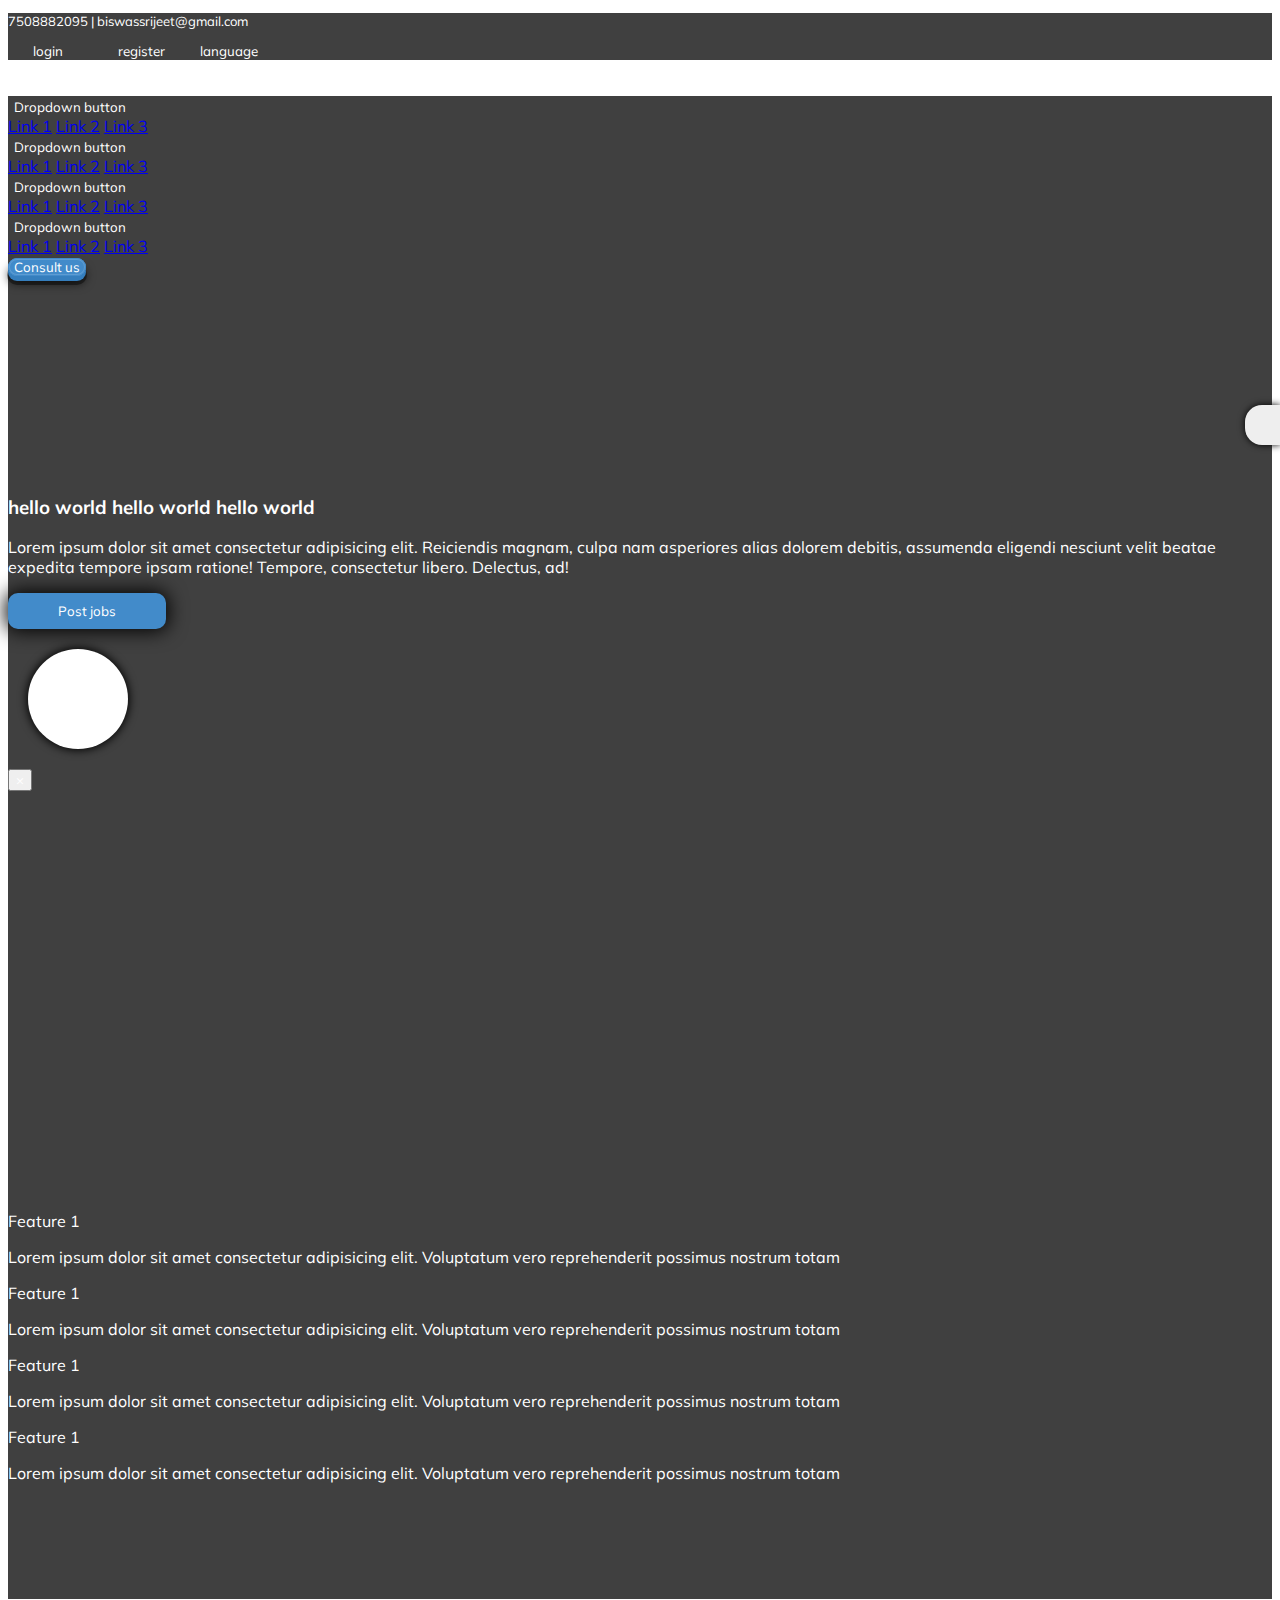
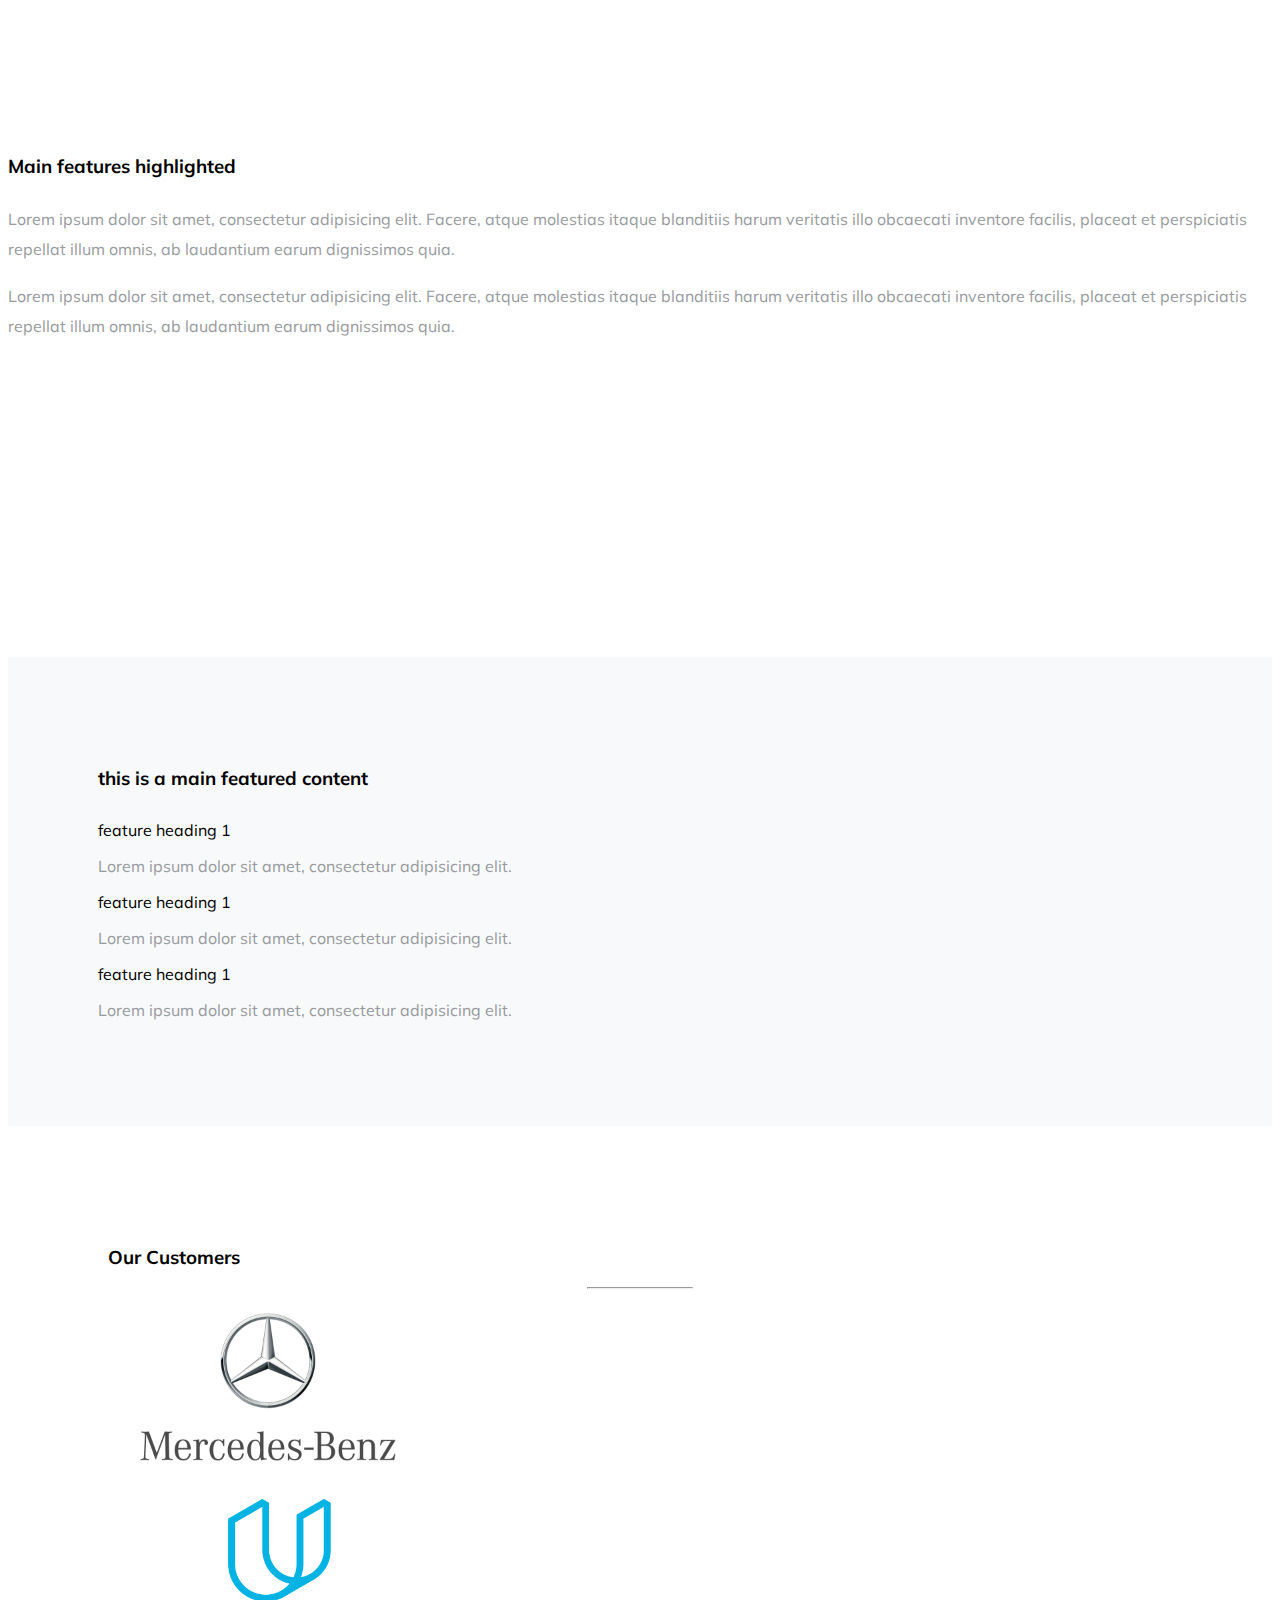
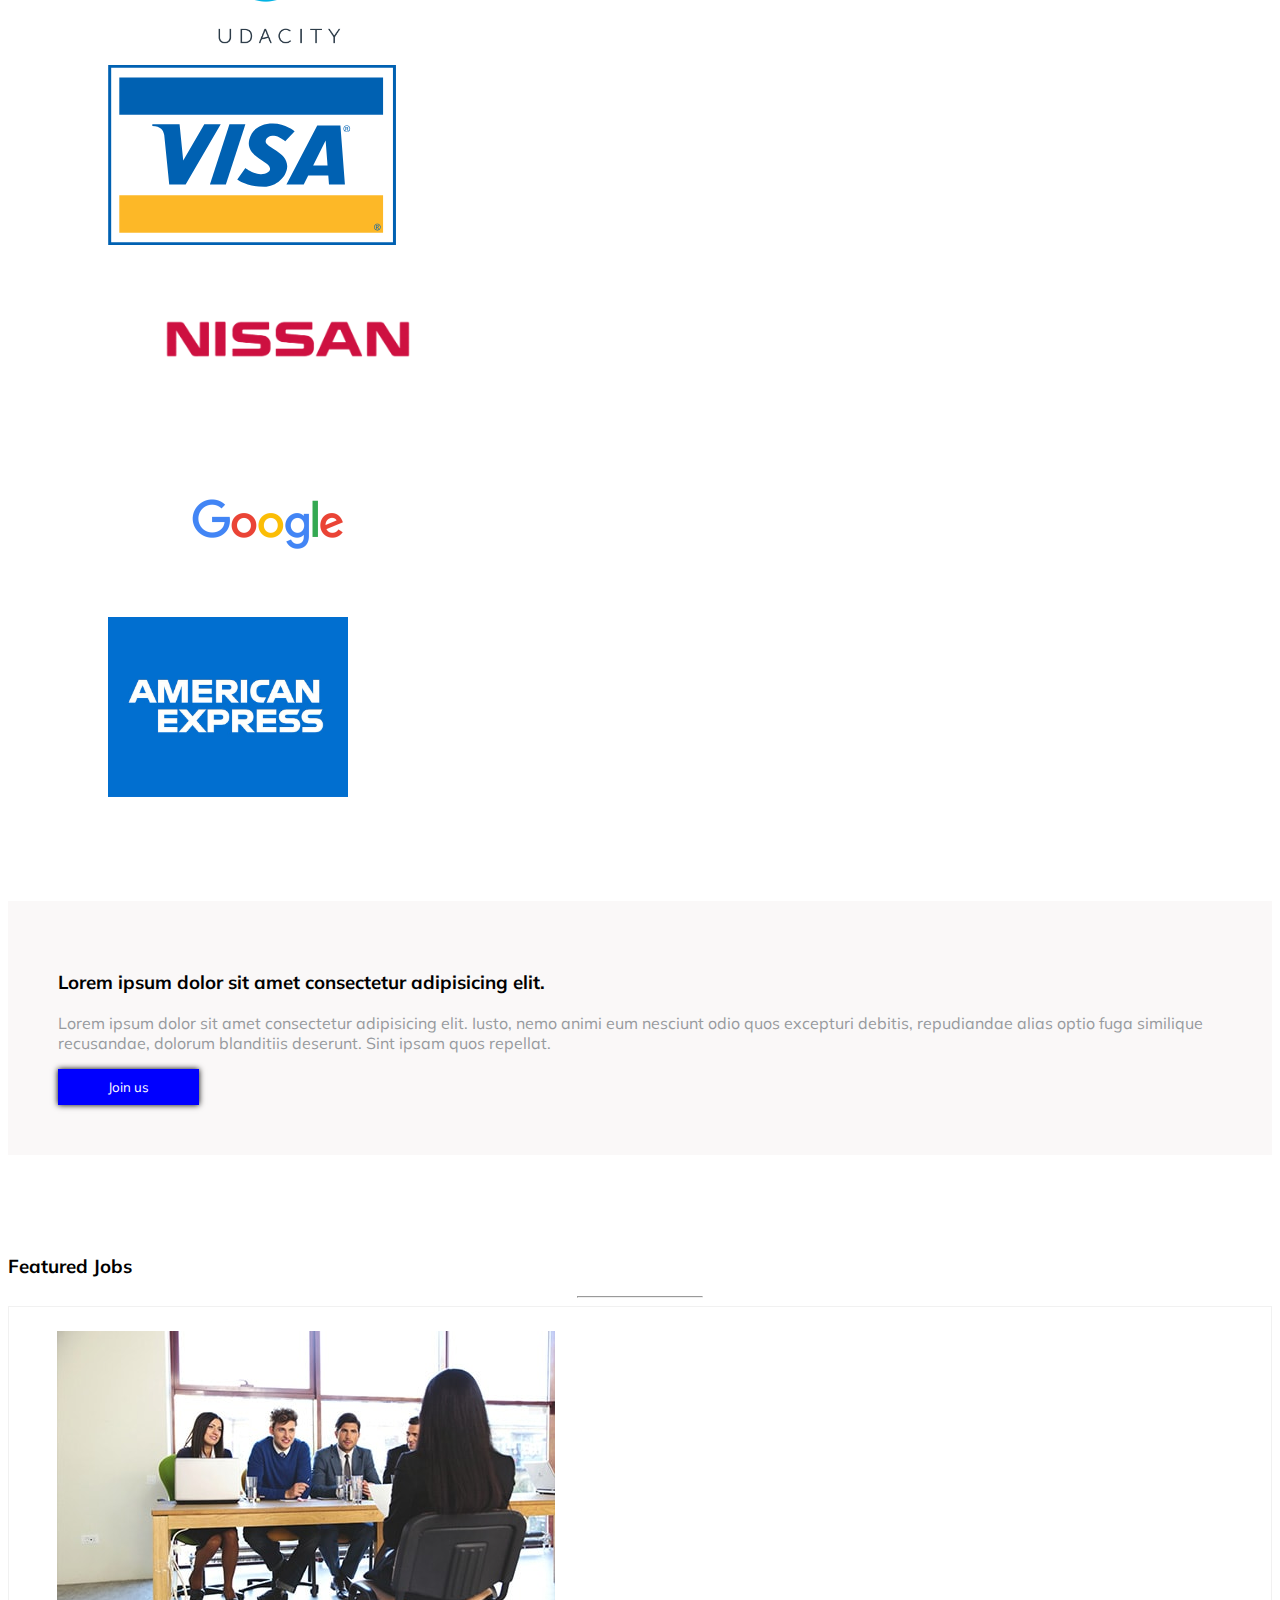
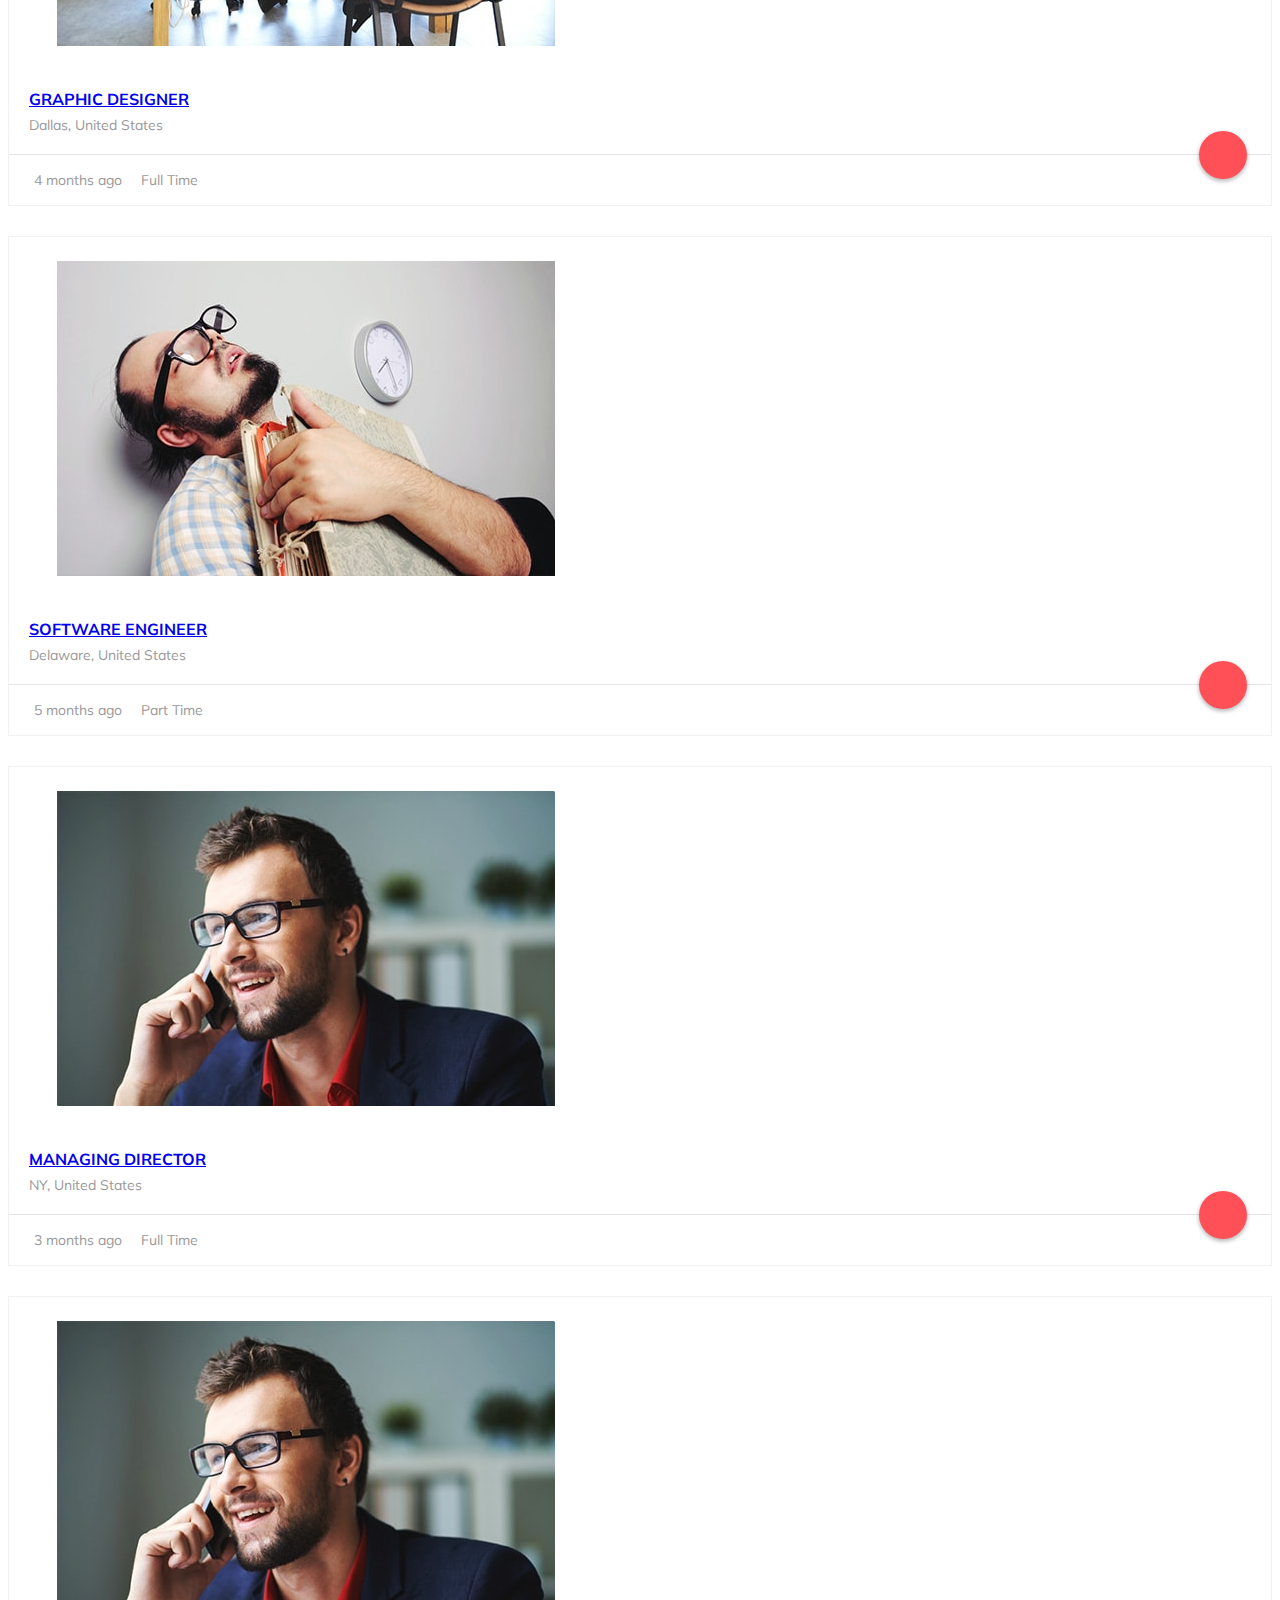
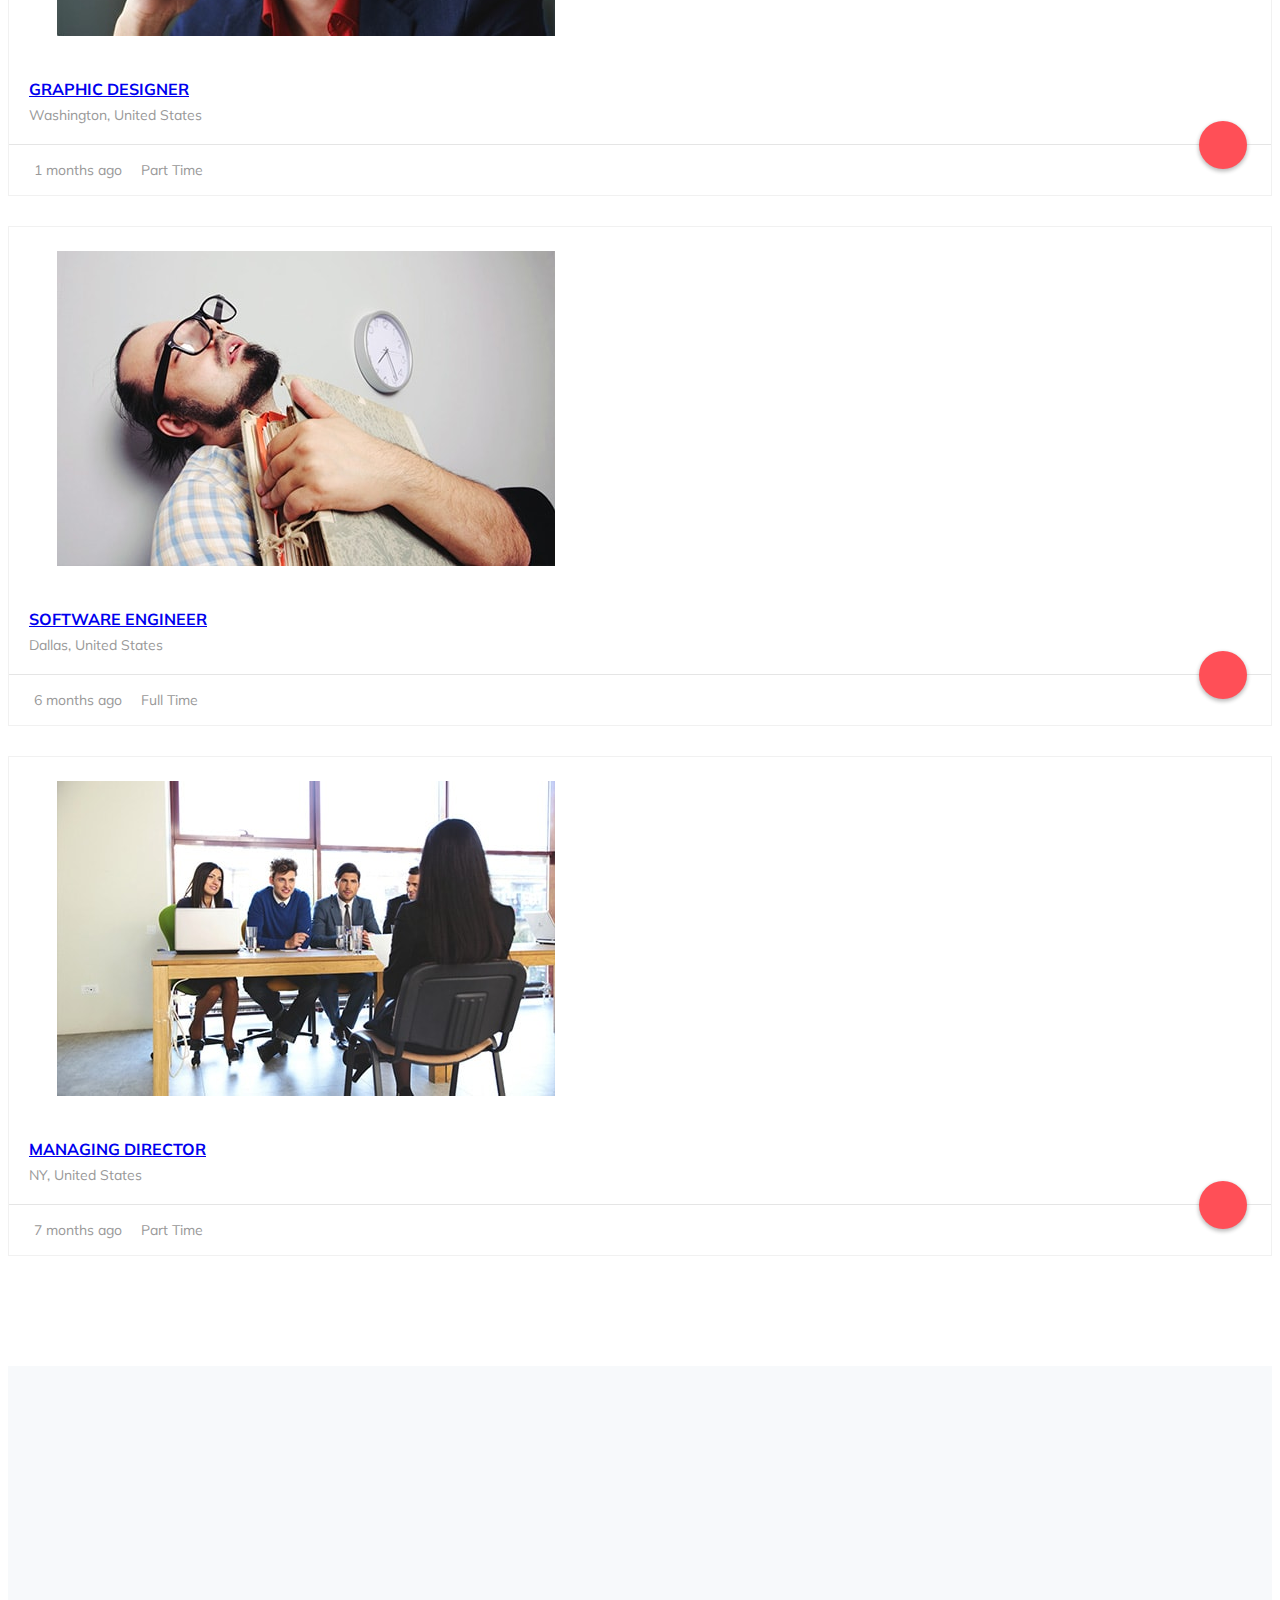
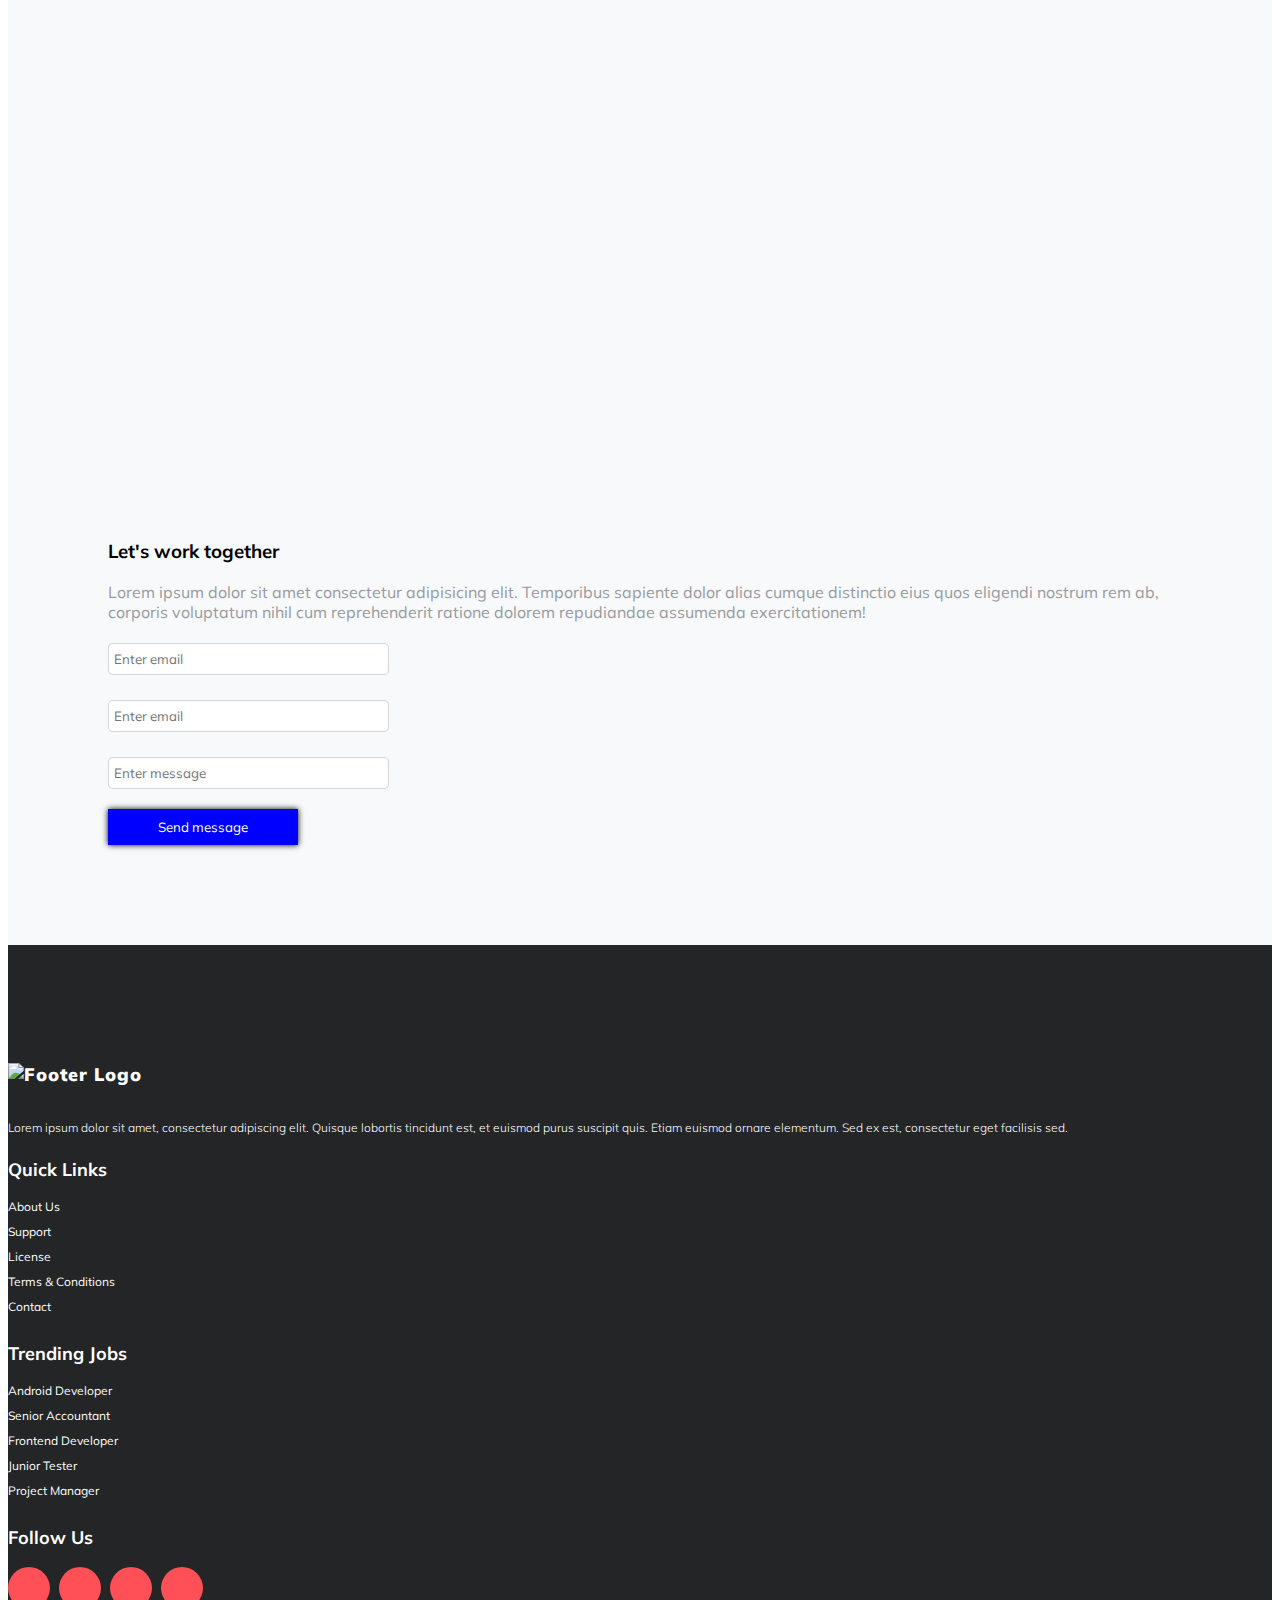
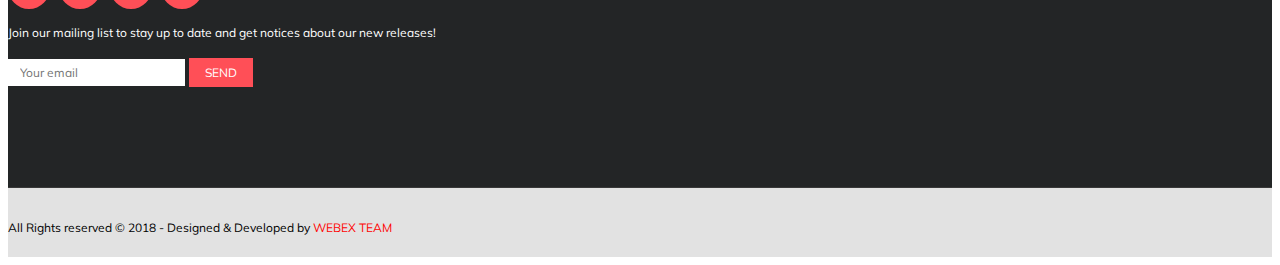
==== commit 20f9e5d2: "map integrated" ====
--- a/client.html
+++ b/client.html
@@ -23,159 +23,14 @@
                 <div class="row font-weight-light">
                     <p class="float-left">7508882095 | biswassrijeet@gmail.com</p>
                     <div class="float-right ml-auto">
-                        <button class="navbar-buttons" id="login_btn" data-toggle="modal" data-target="#exampleLoginModal">login</button>
-                        <button class="navbar-buttons" id="logout_btn" data-toggle="modal" data-target="#exampleRegisterModal">register</button>
+                        <button class="navbar-buttons" id="login_btn">login</button>
+                        <button class="navbar-buttons" id="logout_btn">register</button>
                         <!-- TODO : language translator button (NEEDS ATTENTION) -->
                         <button class="navbar-buttons">language</button>
                     </div>
                 </div>
             </div>
             <!-- /email line/ -->
-            <!-- modals nav -->
-            <div class="modal fade" id="exampleLoginModal" tabindex="-1" role="dialog" aria-labelledby="exampleModalCenterTitle" aria-hidden="true">
-                <div class="modal-dialog modal-dialog-centered" role="document">
-                  <div class="modal-content">
-                    <div class="modal-body">
-                      <button type="button" class="close" data-dismiss="modal" aria-label="Close">
-                        <span aria-hidden="true">&times;</span>
-                      </button>
-                    </div>
-                    <div class="modal-body">
-                      <!-- CONTRIBUTER :AMIT KUMAR RANJAN -->
-                      <div class='login'>
-                        <div class='login_title mt-5'>
-                          <span>Login to your account</span>
-                        </div>
-                        <div class='login_fields'>
-                          <div class='login_fields__user'>
-                            <div class='icon'>
-                              <img src='https://s3-us-west-2.amazonaws.com/s.cdpn.io/217233/user_icon_copy.png'>
-                            </div>
-                            <input placeholder='Username' type='text'>
-                              <div class='validation'>
-                                <img src='https://s3-us-west-2.amazonaws.com/s.cdpn.io/217233/tick.png'>
-                              </div>
-                            </input>
-                          </div>
-                          <div class='login_fields__password'>
-                            <div class='icon'>
-                              <img src='https://s3-us-west-2.amazonaws.com/s.cdpn.io/217233/lock_icon_copy.png'>
-                            </div>
-                            <input placeholder='Password' type='password'>
-                            <div class='validation'>
-                              <img src='https://s3-us-west-2.amazonaws.com/s.cdpn.io/217233/tick.png'>
-                            </div>
-                          </div>
-                          <div class='login_fields__submit'>
-                            <input type='submit' value='Log In'>
-                            <div class='forgot'>
-                              <a href='#'>Forgotten password?</a>
-                            </div>
-                          </div>
-                        </div>
-                        <div class='success'>
-                          <h2>Authentication Success</h2>
-                          <p>Welcome back</p>
-                        </div>
-                        
-                      </div>
-                      <div class='authent'>
-                        <img src='https://s3-us-west-2.amazonaws.com/s.cdpn.io/217233/puff.svg'>
-                        <p>Authenticating...</p>
-                      </div>
-                      <!-- /CONTRIBUTION login page/ -->
-                    </div>
-                  </div>
-                </div>
-              </div>
-
-              <div class="modal fade" id="exampleRegisterModal" tabindex="-1" role="dialog" aria-labelledby="exampleModalCenterTitle" aria-hidden="true">
-                <div class="modal-dialog modal-dialog-centered" role="document">
-                  <div class="modal-content">
-                    <div class="modal-body">
-                      <button type="button" class="close" data-dismiss="modal" aria-label="Close">
-                        <span aria-hidden="true">&times;</span>
-                      </button>
-                    </div>
-                    <div class="modal-body">
-                      <!-- contribtion by:amit kumar ranjan :logout page-->
-                      <div class='login'>
-                        <div class='login_title'>
-                          <span>Create an new account</span>
-                        </div>
-                        <div class='login_fields'>
-                          <div class='login_fields__user'>
-                            <div class='icon'>
-                              <img src='https://s3-us-west-2.amazonaws.com/s.cdpn.io/217233/user_icon_copy.png'>
-                            </div>
-                            <input placeholder='Fullname' type='text'>
-                              <div class='validation'>
-                                <img src='https://s3-us-west-2.amazonaws.com/s.cdpn.io/217233/tick.png'>
-                              </div>
-                            </input>
-                          </div>
-                          <div class='login_fields__user'>
-                              <div class='icon'>
-                                <img src='https://s3-us-west-2.amazonaws.com/s.cdpn.io/217233/user_icon_copy.png'>
-                              </div>
-                              <input placeholder='Username' type='text'>
-                                <div class='validation'>
-                                  <img src='https://s3-us-west-2.amazonaws.com/s.cdpn.io/217233/tick.png'>
-                                </div>
-                              </input>
-                            </div>
-                            <div class='login_fields__user'>
-                              <div class='icon'>
-                                <img src='https://s3-us-west-2.amazonaws.com/s.cdpn.io/217233/user_icon_copy.png'>
-                              </div>
-                              <input placeholder='Email id' type='text'>
-                                <div class='validation'>
-                                  <img src='https://s3-us-west-2.amazonaws.com/s.cdpn.io/217233/tick.png'>
-                                </div>
-                              </input>
-                            </div>
-                          <div class='login_fields__password'>
-                            <div class='icon'>
-                              <img src='https://s3-us-west-2.amazonaws.com/s.cdpn.io/217233/lock_icon_copy.png'>
-                            </div>
-                            <input placeholder='New Password' type='password'>
-                            <div class='validation'>
-                              <img src='https://s3-us-west-2.amazonaws.com/s.cdpn.io/217233/tick.png'>
-                            </div>
-                          </div>
-                          <div class='login_fields__password'>
-                              <div class='icon'>
-                                <img src='https://s3-us-west-2.amazonaws.com/s.cdpn.io/217233/lock_icon_copy.png'>
-                              </div>
-                              <input placeholder='Confirm Password' type='password'>
-                              <div class='validation'>
-                                <img src='https://s3-us-west-2.amazonaws.com/s.cdpn.io/217233/tick.png'>
-                              </div>
-                            </div>
-                          <div class='login_fields__submit'>
-                            <input type='submit' value='Log In'>
-                            <div class='forgot'>
-                              <a href='#'>Forgotten password?</a>
-                            </div>
-                          </div>
-                        </div>
-                        <div class='success'>
-                          <h2>You have sucessfully created new account</h2>
-                          <p></p>
-                        </div>
-                        
-                      </div>
-                      <div class='authent'>
-                        <img src='https://s3-us-west-2.amazonaws.com/s.cdpn.io/217233/puff.svg'>
-                        <p>Verifing your crediantial...</p>
-                      </div>
-                      
-                      <!-- /logout page /-->
-                    </div>
-                  </div>
-                </div>
-              </div>
-            <!-- /modals end/ -->
             <!-- main navbar -->
             <div class="container">
                 <div class="row font-weight-light">
@@ -273,7 +128,8 @@
                         <div class="modal-body">
                             <div class="container p-0">
                                 <div class="row ml-auto mr-auto">
-                                    <iframe id="iframe-video" width="auto" height="auto" src="https://www.youtube.com/embed/di6iwHhrH6s" frameborder="0" allow="autoplay; encrypted-media"  allowfullscreen></iframe>
+                                    <iframe id="iframe-video" width="auto" height="auto" src="https://www.youtube.com/embed/di6iwHhrH6s"
+                                        frameborder="0" allow="autoplay; encrypted-media" allowfullscreen></iframe>
                                 </div>
                             </div>
                         </div>
@@ -444,85 +300,94 @@
                 </div>
             </div>
         </div>
-    
+
         <!-- top companies contributed -->
         <div class="container-fluid" id="top-companies">
-            <div class="row"><h3 class="h3-responsive ml-auto mr-auto text-justify-center text-center font-weight-bold">Our Customers</h3></div>
+            <div class="row">
+                <h3 class="h3-responsive ml-auto mr-auto text-justify-center text-center font-weight-bold">Our
+                    Customers</h3>
+            </div>
             <hr id="jobs-posted-hr">
             <div class="carousel slide" id="demo" data-ride="carousel">
 
                 <!--carousal indicators deleted-->
-                
+
                 <!-- The slideshow -->
                 <div class="carousel-inner pl-2 pr-2">
-                  <!-- 1st slide-->
-                  <div class="carousel-item active">
-                    <div class="row ml-auto mr-auto">
-
-
-                        <div class="col-md-4">
-                            <div class="row ml-auto mr-auto pt-3 pb-3">
-                              <img src="images/mercedes.png" class="img-responsive ml-auto mr-auto mt-auto mb-auto" alt="udacitysvg">
-                            </div>
-                          </div>
-
-                          <div class="col-md-4">
-                              <div class="row ml-auto mr-auto pt-3 pb-3">
-                                <img src="images/udacity.png" class="img-responsive ml-auto mr-auto mt-auto mb-auto"  alt="js-svg">
-                              </div>
-                              
-                            </div>
+                    <!-- 1st slide-->
+                    <div class="carousel-item active">
+                        <div class="row ml-auto mr-auto">
+
 
                             <div class="col-md-4">
                                 <div class="row ml-auto mr-auto pt-3 pb-3">
-                                  <img src="images/visa.svg" class="img-responsive ml-auto mr-auto mt-auto mb-auto" alt="php-svg">
-                                </div>
-                                
-                              </div>
-
-                    </div>
-                  </div>
-                  <!-- second slide-->
-                  <div class="carousel-item ">
-                    <div class="row ml-auto mr-auto">
-                      
-                      <div class="col-md-4 ml-auto mr-auto ">
-                          <div class="row ml-auto mr-auto pt-3 pb-3">
-                            <img src="images/nissan.png" class="img-responsive ml-auto mr-auto mt-auto mb-auto"  alt="ang-svg">
-                          </div>
-                          
-                        </div>
-
-                        
-
-                          <div class="col-md-4 ml-auto mr-auto ">
-                              <div class="row ml-auto mr-auto pt-3 pb-3">
-                                <img src="images/google.gif" class="img-responsive ml-auto mr-auto mt-auto mb-auto"  alt="andr-svg">
-                              </div>
-                              
-                            </div>
+                                    <img src="images/mercedes.png" class="img-responsive ml-auto mr-auto mt-auto mb-auto"
+                                        alt="udacitysvg">
+                                </div>
+                            </div>
+
+                            <div class="col-md-4">
+                                <div class="row ml-auto mr-auto pt-3 pb-3">
+                                    <img src="images/udacity.png" class="img-responsive ml-auto mr-auto mt-auto mb-auto"
+                                        alt="js-svg">
+                                </div>
+
+                            </div>
+
+                            <div class="col-md-4">
+                                <div class="row ml-auto mr-auto pt-3 pb-3">
+                                    <img src="images/visa.svg" class="img-responsive ml-auto mr-auto mt-auto mb-auto"
+                                        alt="php-svg">
+                                </div>
+
+                            </div>
+
+                        </div>
+                    </div>
+                    <!-- second slide-->
+                    <div class="carousel-item ">
+                        <div class="row ml-auto mr-auto">
 
                             <div class="col-md-4 ml-auto mr-auto ">
                                 <div class="row ml-auto mr-auto pt-3 pb-3">
-                                  <img src="images/am-express.jpg" class="img-responsive ml-auto mr-auto mt-auto mb-auto"  alt="fire-svg">
-                                </div>
-                                
-                              </div>
-                    </div>
-                  </div>
-
-                  <!-- third slide-->
-                  <!--/no slide 3 in carousal/-->
-                </div>
-                
+                                    <img src="images/nissan.png" class="img-responsive ml-auto mr-auto mt-auto mb-auto"
+                                        alt="ang-svg">
+                                </div>
+
+                            </div>
+
+
+
+                            <div class="col-md-4 ml-auto mr-auto ">
+                                <div class="row ml-auto mr-auto pt-3 pb-3">
+                                    <img src="images/google.gif" class="img-responsive ml-auto mr-auto mt-auto mb-auto"
+                                        alt="andr-svg">
+                                </div>
+
+                            </div>
+
+                            <div class="col-md-4 ml-auto mr-auto ">
+                                <div class="row ml-auto mr-auto pt-3 pb-3">
+                                    <img src="images/am-express.jpg" class="img-responsive ml-auto mr-auto mt-auto mb-auto"
+                                        alt="fire-svg">
+                                </div>
+
+                            </div>
+                        </div>
+                    </div>
+
+                    <!-- third slide-->
+                    <!--/no slide 3 in carousal/-->
+                </div>
+
                 <!-- Left and right controls -->
                 <a class="carousel-control-prev" href="#demo" data-slide="prev">
-                  <span class="carousel-control-prev-icon mr-auto"></span>
+                    <span class="carousel-control-prev-icon mr-auto"></span>
                 </a>
                 <a class="carousel-control-next" href="#demo" data-slide="next">
-                  <span class="carousel-control-next-icon ml-auto"></span>
+                    <span class="carousel-control-next-icon ml-auto"></span>
                 </a>
-              </div>
+            </div>
         </div>
         <!-- /top companies contributed/ -->
         <!-- want to work together -->
@@ -531,11 +396,14 @@
                 <div class="row col-md-12">
                     <div class="col-md-7">
                         <div class="row">
-                            <h3 class="h3-responsive text-justify-center">Lorem ipsum dolor sit amet consectetur adipisicing elit.</h3>
+                            <h3 class="h3-responsive text-justify-center">Lorem ipsum dolor sit amet consectetur
+                                adipisicing elit.</h3>
                         </div>
                         <div class="row">
                             <p class="pr-responsive text-justify-left text-disabled">
-                                Lorem ipsum dolor sit amet consectetur adipisicing elit. Iusto, nemo animi eum nesciunt odio quos excepturi debitis, repudiandae alias optio fuga similique recusandae, dolorum blanditiis deserunt. Sint ipsam quos repellat.
+                                Lorem ipsum dolor sit amet consectetur adipisicing elit. Iusto, nemo animi eum nesciunt
+                                odio quos excepturi debitis, repudiandae alias optio fuga similique recusandae, dolorum
+                                blanditiis deserunt. Sint ipsam quos repellat.
                             </p>
                         </div>
                     </div>
@@ -546,174 +414,175 @@
             </div>
         </div>
         <!-- /want to work together /-->
-                    <!-- jobs posted -->
-                    <div class="container featured-jobs section">
-                        <div class="row">
-                            <h3 class="h3-responsive ml-auto mr-auto text-justify-center text-center font-weight-bold">Featured
-                                Jobs</h3>
-                        </div>
-                        <hr id="jobs-posted-hr">
-                        <div class="row ml-auto mr-auto">
-                            <div class="row">
-                                <div class="col-md-4 col-sm-6 col-xs-12">
-                                    <div class="featured-item">
-                                        <div class="featured-wrap">
-                                            <div class="featured-inner">
-                                                <figure class="item-thumb">
-                                                    <a class="hover-effect" href="#">
-                                                        <img src="images/features/img-1.jpg" alt="">
-                                                    </a>
-                                                </figure>
-                                                <div class="item-body">
-                                                    <h3 class="job-title"><a href="#">Graphic Designer</a></h3>
-                                                    <div class="adderess"><i class="fa fa-map-marker"></i> Dallas, United
-                                                        States</div>
-                                                </div>
-                                            </div>
-                                        </div>
-                                        <div class="item-foot">
-                                            <span><i class="fa fa-calendar"></i> 4 months ago</span>
-                                            <span><i class="far fa-clock"></i> Full Time</span>
-                                            <div class="view-iocn">
-                                                <a href="#"><i class="fas fa-arrow-right"></i></a>
-                                            </div>
-                                        </div>
-                                    </div>
-                                </div>
-                                <div class="col-md-4 col-sm-6 col-xs-12">
-                                    <div class="featured-item">
-                                        <div class="featured-wrap">
-                                            <div class="featured-inner">
-                                                <figure class="item-thumb">
-                                                    <a class="hover-effect" href="#">
-                                                        <img src="images/features/img-2.jpg" alt="">
-                                                    </a>
-                                                </figure>
-                                                <div class="item-body">
-                                                    <h3 class="job-title"><a href="#">Software Engineer</a></h3>
-                                                    <div class="adderess"><i class="fa fa-map-marker"></i> Delaware, United
-                                                        States</div>
-                                                </div>
-                                            </div>
-                                        </div>
-                                        <div class="item-foot">
-                                            <span><i class="fa fa-calendar"></i> 5 months ago</span>
-                                            <span><i class="far fa-clock"></i> Part Time</span>
-                                            <div class="view-iocn">
-                                                <a href="#"><i class="fas fa-arrow-right"></i></a>
-                                            </div>
-                                        </div>
-                                    </div>
-                                </div>
-                                <div class="col-md-4 col-sm-6 col-xs-12">
-                                    <div class="featured-item">
-                                        <div class="featured-wrap">
-                                            <div class="featured-inner">
-                                                <figure class="item-thumb">
-                                                    <a class="hover-effect" href="#">
-                                                        <img src="images/features/img-3.jpg" alt="">
-                                                    </a>
-                                                </figure>
-                                                <div class="item-body">
-                                                    <h3 class="job-title"><a href="#">Managing Director</a></h3>
-                                                    <div class="adderess"><i class="fa fa-map-marker"></i> NY, United States</div>
-                                                </div>
-                                            </div>
-                                        </div>
-                                        <div class="item-foot">
-                                            <span><i class="fa fa-calendar"></i> 3 months ago</span>
-                                            <span><i class="far fa-clock"></i> Full Time</span>
-                                            <div class="view-iocn">
-                                                <a href="#"><i class="fas fa-arrow-right"></i></a>
-                                            </div>
-                                        </div>
-                                    </div>
-                                </div>
-                                <div class="col-md-4 col-sm-6 col-xs-12">
-                                    <div class="featured-item">
-                                        <div class="featured-wrap">
-                                            <div class="featured-inner">
-                                                <figure class="item-thumb">
-                                                    <a class="hover-effect" href="  ">
-                                                        <img src="images/features/img-3.jpg" alt="">
-                                                    </a>
-                                                </figure>
-                                                <div class="item-body">
-                                                    <h3 class="job-title"><a href="#">Graphic Designer</a></h3>
-                                                    <div class="adderess"><i class="fa fa-map-marker"></i> Washington, United
-                                                        States</div>
-                                                </div>
-                                            </div>
-                                        </div>
-                                        <div class="item-foot">
-                                            <span><i class="fa fa-calendar"></i> 1 months ago</span>
-                                            <span><i class="far fa-clock"></i> Part Time</span>
-                                            <div class="view-iocn">
-                                                <a href="#"><i class="fas fa-arrow-right"></i></a>
-                                            </div>
-                                        </div>
-                                    </div>
-                                </div>
-                                <div class="col-md-4 col-sm-6 col-xs-12">
-                                    <div class="featured-item">
-                                        <div class="featured-wrap">
-                                            <div class="featured-inner">
-                                                <figure class="item-thumb">
-                                                    <a class="hover-effect" href="#">
-                                                        <img src="images/features/img-2.jpg" alt="">
-                                                    </a>
-                                                </figure>
-                                                <div class="item-body">
-                                                    <h3 class="job-title"><a href="#">Software Engineer</a></h3>
-                                                    <div class="adderess"><i class="fa fa-map-marker"></i> Dallas, United
-                                                        States</div>
-                                                </div>
-                                            </div>
-                                        </div>
-                                        <div class="item-foot">
-                                            <span><i class="fa fa-calendar"></i> 6 months ago</span>
-                                            <span><i class="far fa-clock"></i> Full Time</span>
-                                            <div class="view-iocn">
-                                                <a href="#"><i class="fas fa-arrow-right"></i></a>
-                                            </div>
-                                        </div>
-                                    </div>
-                                </div>
-                                <div class="col-md-4 col-sm-6 col-xs-12">
-                                    <div class="featured-item">
-                                        <div class="featured-wrap">
-                                            <div class="featured-inner">
-                                                <figure class="item-thumb">
-                                                    <a class="hover-effect" href="#">
-                                                        <img src="images/features/img-1.jpg" alt="">
-                                                    </a>
-                                                </figure>
-                                                <div class="item-body">
-                                                    <h3 class="job-title"><a href="#">Managing Director</a></h3>
-                                                    <div class="adderess"><i class="fa fa-map-marker"></i> NY, United States</div>
-                                                </div>
-                                            </div>
-                                        </div>
-                                        <div class="item-foot">
-                                            <span><i class="fa fa-calendar"></i> 7 months ago</span>
-                                            <span><i class="far fa-clock"></i> Part Time</span>
-                                            <div class="view-iocn">
-                                                <a href="#"><i class="fas fa-arrow-right"></i></a>
-                                            </div>
-                                        </div>
-                                    </div>
-                                </div>
-                            </div>
-                        </div>
-                    </div>
-                    <!-- /jobs posted/ -->
+        <!-- jobs posted -->
+        <div class="container featured-jobs section">
+            <div class="row">
+                <h3 class="h3-responsive ml-auto mr-auto text-justify-center text-center font-weight-bold">Featured
+                    Jobs</h3>
+            </div>
+            <hr id="jobs-posted-hr">
+            <div class="row ml-auto mr-auto">
+                <div class="row">
+                    <div class="col-md-4 col-sm-6 col-xs-12">
+                        <div class="featured-item">
+                            <div class="featured-wrap">
+                                <div class="featured-inner">
+                                    <figure class="item-thumb">
+                                        <a class="hover-effect" href="#">
+                                            <img src="images/features/img-1.jpg" alt="">
+                                        </a>
+                                    </figure>
+                                    <div class="item-body">
+                                        <h3 class="job-title"><a href="#">Graphic Designer</a></h3>
+                                        <div class="adderess"><i class="fa fa-map-marker"></i> Dallas, United
+                                            States</div>
+                                    </div>
+                                </div>
+                            </div>
+                            <div class="item-foot">
+                                <span><i class="fa fa-calendar"></i> 4 months ago</span>
+                                <span><i class="far fa-clock"></i> Full Time</span>
+                                <div class="view-iocn">
+                                    <a href="#"><i class="fas fa-arrow-right"></i></a>
+                                </div>
+                            </div>
+                        </div>
+                    </div>
+                    <div class="col-md-4 col-sm-6 col-xs-12">
+                        <div class="featured-item">
+                            <div class="featured-wrap">
+                                <div class="featured-inner">
+                                    <figure class="item-thumb">
+                                        <a class="hover-effect" href="#">
+                                            <img src="images/features/img-2.jpg" alt="">
+                                        </a>
+                                    </figure>
+                                    <div class="item-body">
+                                        <h3 class="job-title"><a href="#">Software Engineer</a></h3>
+                                        <div class="adderess"><i class="fa fa-map-marker"></i> Delaware, United
+                                            States</div>
+                                    </div>
+                                </div>
+                            </div>
+                            <div class="item-foot">
+                                <span><i class="fa fa-calendar"></i> 5 months ago</span>
+                                <span><i class="far fa-clock"></i> Part Time</span>
+                                <div class="view-iocn">
+                                    <a href="#"><i class="fas fa-arrow-right"></i></a>
+                                </div>
+                            </div>
+                        </div>
+                    </div>
+                    <div class="col-md-4 col-sm-6 col-xs-12">
+                        <div class="featured-item">
+                            <div class="featured-wrap">
+                                <div class="featured-inner">
+                                    <figure class="item-thumb">
+                                        <a class="hover-effect" href="#">
+                                            <img src="images/features/img-3.jpg" alt="">
+                                        </a>
+                                    </figure>
+                                    <div class="item-body">
+                                        <h3 class="job-title"><a href="#">Managing Director</a></h3>
+                                        <div class="adderess"><i class="fa fa-map-marker"></i> NY, United States</div>
+                                    </div>
+                                </div>
+                            </div>
+                            <div class="item-foot">
+                                <span><i class="fa fa-calendar"></i> 3 months ago</span>
+                                <span><i class="far fa-clock"></i> Full Time</span>
+                                <div class="view-iocn">
+                                    <a href="#"><i class="fas fa-arrow-right"></i></a>
+                                </div>
+                            </div>
+                        </div>
+                    </div>
+                    <div class="col-md-4 col-sm-6 col-xs-12">
+                        <div class="featured-item">
+                            <div class="featured-wrap">
+                                <div class="featured-inner">
+                                    <figure class="item-thumb">
+                                        <a class="hover-effect" href="  ">
+                                            <img src="images/features/img-3.jpg" alt="">
+                                        </a>
+                                    </figure>
+                                    <div class="item-body">
+                                        <h3 class="job-title"><a href="#">Graphic Designer</a></h3>
+                                        <div class="adderess"><i class="fa fa-map-marker"></i> Washington, United
+                                            States</div>
+                                    </div>
+                                </div>
+                            </div>
+                            <div class="item-foot">
+                                <span><i class="fa fa-calendar"></i> 1 months ago</span>
+                                <span><i class="far fa-clock"></i> Part Time</span>
+                                <div class="view-iocn">
+                                    <a href="#"><i class="fas fa-arrow-right"></i></a>
+                                </div>
+                            </div>
+                        </div>
+                    </div>
+                    <div class="col-md-4 col-sm-6 col-xs-12">
+                        <div class="featured-item">
+                            <div class="featured-wrap">
+                                <div class="featured-inner">
+                                    <figure class="item-thumb">
+                                        <a class="hover-effect" href="#">
+                                            <img src="images/features/img-2.jpg" alt="">
+                                        </a>
+                                    </figure>
+                                    <div class="item-body">
+                                        <h3 class="job-title"><a href="#">Software Engineer</a></h3>
+                                        <div class="adderess"><i class="fa fa-map-marker"></i> Dallas, United
+                                            States</div>
+                                    </div>
+                                </div>
+                            </div>
+                            <div class="item-foot">
+                                <span><i class="fa fa-calendar"></i> 6 months ago</span>
+                                <span><i class="far fa-clock"></i> Full Time</span>
+                                <div class="view-iocn">
+                                    <a href="#"><i class="fas fa-arrow-right"></i></a>
+                                </div>
+                            </div>
+                        </div>
+                    </div>
+                    <div class="col-md-4 col-sm-6 col-xs-12">
+                        <div class="featured-item">
+                            <div class="featured-wrap">
+                                <div class="featured-inner">
+                                    <figure class="item-thumb">
+                                        <a class="hover-effect" href="#">
+                                            <img src="images/features/img-1.jpg" alt="">
+                                        </a>
+                                    </figure>
+                                    <div class="item-body">
+                                        <h3 class="job-title"><a href="#">Managing Director</a></h3>
+                                        <div class="adderess"><i class="fa fa-map-marker"></i> NY, United States</div>
+                                    </div>
+                                </div>
+                            </div>
+                            <div class="item-foot">
+                                <span><i class="fa fa-calendar"></i> 7 months ago</span>
+                                <span><i class="far fa-clock"></i> Part Time</span>
+                                <div class="view-iocn">
+                                    <a href="#"><i class="fas fa-arrow-right"></i></a>
+                                </div>
+                            </div>
+                        </div>
+                    </div>
+                </div>
+            </div>
+        </div>
+        <!-- /jobs posted/ -->
         <!-- map and form -->
         <div class="container-fluid p-0" id="map-and-form">
             <div class="container-fluid p-0">
-                <div class="row col-md-12">
+                <div class="row col-md-12 m-0 p-0">
                     <div class="col-md-6">
                         <div class="row">
-                            <div  style="background:url('../images/office-1.jpg');background-size:cover;"></div>
+                            <iframe  src="https://www.google.com/maps/embed?pb=!1m18!1m12!1m3!1d76236.70280244217!2d-122.230571525341!3d37.43412311040696!2m3!1f0!2f0!3f0!3m2!1i1024!2i768!4f13.1!3m3!1m2!1s0x808fbb2a678bea9d%3A0x29cdf01a44fc687f!2sStanford+University!5e0!3m2!1sen!2snl!4v1540921007911"
+                                width="800px" height="650px" frameborder="0" style="border:0" allowfullscreen></iframe>
                         </div>
                     </div>
                     <div class="col-md-6">
@@ -722,15 +591,18 @@
                                 <h3 class="h3-responsive text-justify-left">Let's work together</h3>
                             </div>
                             <div class="row d-block">
-                                <p class="p-responsive text-disabled text-justify-left">Lorem ipsum dolor sit amet consectetur adipisicing elit. Temporibus sapiente dolor alias cumque distinctio eius quos eligendi nostrum rem ab, corporis voluptatum nihil cum reprehenderit ratione dolorem repudiandae assumenda exercitationem!</p>
-                            </div>
-                            <form  class="ml-auto mr-auto" id="map-form-content">
+                                <p class="p-responsive text-disabled text-justify-left">Lorem ipsum dolor sit amet
+                                    consectetur adipisicing elit. Temporibus sapiente dolor alias cumque distinctio
+                                    eius quos eligendi nostrum rem ab, corporis voluptatum nihil cum reprehenderit
+                                    ratione dolorem repudiandae assumenda exercitationem!</p>
+                            </div>
+                            <form class="ml-auto mr-auto" id="map-form-content">
                                 <div class="row map-form-input d-block">
                                     <input type="text" placeholder="Enter email">
                                 </div>
                                 <div class="row map-form-input d-block">
                                     <input type="text" placeholder="Enter email">
-        
+
                                 </div>
                                 <div class="row map-form-input d-block">
                                     <input type="text" placeholder="Enter message">
@@ -822,7 +694,8 @@
                 <div class="row">
                     <div class="col-md-12">
                         <div class="site-info text-center">
-                            <p>All Rights reserved &copy; 2018 - Designed & Developed by <a rel="nofollow" href="#">WEBEX TEAM</a></p>
+                            <p>All Rights reserved &copy; 2018 - Designed & Developed by <a rel="nofollow" href="#">WEBEX
+                                    TEAM</a></p>
                         </div>
                     </div>
                 </div>
@@ -832,10 +705,14 @@
 
     <!-- js cdns-->
     <link href="https://fonts.googleapis.com/css?family=Muli" rel="stylesheet">
-    <script src="https://code.jquery.com/jquery-3.3.1.slim.min.js" integrity="sha384-q8i/X+965DzO0rT7abK41JStQIAqVgRVzpbzo5smXKp4YfRvH+8abtTE1Pi6jizo" crossorigin="anonymous"></script>
-    <script src="https://cdnjs.cloudflare.com/ajax/libs/popper.js/1.14.3/umd/popper.min.js" integrity="sha384-ZMP7rVo3mIykV+2+9J3UJ46jBk0WLaUAdn689aCwoqbBJiSnjAK/l8WvCWPIPm49" crossorigin="anonymous"></script>
-    <script src="https://stackpath.bootstrapcdn.com/bootstrap/4.1.3/js/bootstrap.min.js" integrity="sha384-ChfqqxuZUCnJSK3+MXmPNIyE6ZbWh2IMqE241rYiqJxyMiZ6OW/JmZQ5stwEULTy" crossorigin="anonymous"></script>
-    <script src="https://maps.googleapis.com/maps/api/js?key=AIzaSyBuUQMRWZw7S8DPNcoyhKNymdpKmUlBQ3c&callback=initMap"async defer></script>
+    <script src="https://code.jquery.com/jquery-3.3.1.slim.min.js" integrity="sha384-q8i/X+965DzO0rT7abK41JStQIAqVgRVzpbzo5smXKp4YfRvH+8abtTE1Pi6jizo"
+        crossorigin="anonymous"></script>
+    <script src="https://cdnjs.cloudflare.com/ajax/libs/popper.js/1.14.3/umd/popper.min.js" integrity="sha384-ZMP7rVo3mIykV+2+9J3UJ46jBk0WLaUAdn689aCwoqbBJiSnjAK/l8WvCWPIPm49"
+        crossorigin="anonymous"></script>
+    <script src="https://stackpath.bootstrapcdn.com/bootstrap/4.1.3/js/bootstrap.min.js" integrity="sha384-ChfqqxuZUCnJSK3+MXmPNIyE6ZbWh2IMqE241rYiqJxyMiZ6OW/JmZQ5stwEULTy"
+        crossorigin="anonymous"></script>
+    <script src="https://maps.googleapis.com/maps/api/js?key=AIzaSyBuUQMRWZw7S8DPNcoyhKNymdpKmUlBQ3c&callback=initMap"
+        async defer></script>
     <!--cdn for ng-list -->
     <script src="https://ajax.googleapis.com/ajax/libs/angularjs/1.6.7/angular.js"></script>
     <script src="https://ajax.googleapis.com/ajax/libs/angularjs/1.6.7/angular-animate.min.js"></script>
--- a/clientPage.css
+++ b/clientPage.css
@@ -1,7 +1,6 @@
 *{
     box-sizing: border-box;
     font-family: 'Muli', sans-serif;
-
 }
 .navbar-buttons{
     background-color: transparent;
@@ -403,11 +402,7 @@
 {
   max-width: 100%;
 }
-div.modal-content{
-  background-color: transparent;
-}
-
-/* abhilakshya */
+
 /* ==========================================================================
    Blog 
    ========================================================================== */
@@ -589,207 +584,3 @@
 footer {
   padding: 0px;
 }
-.close span{
-  color:white;
-}
-/* amit css */
-
-body ::-webkit-input-placeholder {
-  color: #4E546D;
-}
-body .authent {
-  display: none;
-  background: #35394a;
-  /* Old browsers */
-  /* FF3.6+ */
-  background: -webkit-gradient(linear, left bottom, right top, color-stop(0%, #35394a), color-stop(100%, #1f222e));
-  /* Chrome,Safari4+ */
-  background: -webkit-linear-gradient(45deg, #35394a 0%, #1f222e 100%);
-  /* Chrome10+,Safari5.1+ */
-  /* Opera 11.10+ */
-  /* IE10+ */
-  background: linear-gradient(45deg, #35394a 0%, #1f222e 100%);
-  /* W3C */
-  filter: progid:DXImageTransform.Microsoft.gradient( startColorstr='#35394a', endColorstr='#1f222e',GradientType=1 );
-  /* IE6-9 fallback on horizontal gradient */
-  position: absolute;
-  left: 0;
-  right: 90px;
-  margin: auto;
-  width: 100px;
-  color: white;
-  text-transform: uppercase;
-  letter-spacing: 1px;
-  text-align: center;
-  padding: 20px 70px;
-  top: 200px;
-  bottom: 0;
-  height: 70px;
-  opacity: 0;
-}
-body .authent p {
-  text-align: center;
-  color: white;
-}
-body .success {
-  display: none;
-  color: #d5d8e2;
-}
-body .success p {
-  font-size: 14px;
-}
-.login p{
-  color: #5B5E6F;
-  font-size: 10px;
-  text-align: left;
-}
-body .testtwo {
-  left: -320px !important;
-}
-body .test {
-  box-shadow: 0px 20px 30px 3px rgba(0, 0, 0, 0.55);
-  pointer-events: none;
-  top: -100px !important;
-  -webkit-transform: rotateX(70deg) scale(0.8) !important;
-          transform: rotateX(70deg) scale(0.8) !important;
-  opacity: .6 !important;
-  -webkit-filter: blur(1px);
-          filter: blur(1px);
-}
-body .login {
-  opacity: 1;
-  text-align: center;
-  top: 20px;
-  -webkit-transition-timing-function: cubic-bezier(0.68, -0.25, 0.265, 0.85);
-  -webkit-transition-property: opacity,box-shadow,top,left,-webkit-transform;
-  transition-property: opacity,box-shadow,top,left,-webkit-transform;
-  transition-property: transform,opacity,box-shadow,top,left;
-  transition-property: transform,opacity,box-shadow,top,left,-webkit-transform;
-  -webkit-transition-duration: .5s;
-  transition-duration: .5s;
-  -webkit-transform-origin: 161px 100%;
-  transform-origin: 161px 100%;
-  -webkit-transform: rotateX(0deg);
-  transform: rotateX(0deg);
-  position: relative;
-  width: 100%;
-  border-top: 2px solid #D8312A;
-  height: 500px;
-  position: absolute;
-  left: 0;
-  right: 0;
-  margin: auto;
-  top: 0;
-  bottom: 0;
-  padding: 40px 40px 40px 40px;
-  background: #35394a;
-  background: -webkit-gradient(linear, left bottom, right top, color-stop(0%, #35394a), color-stop(100%, #1f222e));
-  background: -webkit-linear-gradient(45deg, #35394a 0%, #1f222e 100%);
-  background: linear-gradient(45deg, #35394a 0%, #1f222e 100%);
-}
-body .login .validation {
-  position: absolute;
-  z-index: 1;
-  right: 10px;
-  top: 6px;
-  opacity: 0;
-}
-body .login .disclaimer {
-  position: absolute;
-  bottom: 20px;
-  left: 35px;
-  width: 250px;
-}
-body .login_title {
-  color: #afb1be;
-  height: 60px;
-  text-align: left;
-  font-size: 16px;
-  text-align:center;
-}
-body .login_fields {
-  height: 208px;
-  /* position: absolute;
-  left: 0; */
-}
-body .login_fields .icon {
-  position: absolute;
-  z-index: 1;
-  left: 36px;
-  top: 10px;
-  opacity: .5;
-}
-body .login_fields input[type='password'] {
-  color: #DC6180 !important;
-}
-body .login_fields input[type='text'], body .login_fields input[type='password'] {
-  color: #afb1be;
-  width: 68%;
-  margin-top: -2px;
-  background: #32364a;
-  left: 0;
-  padding: 10px 65px;
-  border-top: 2px solid #393d52;
-  border-bottom: 2px solid #393d52;
-  border-right: none;
-  border-left: none;
-  outline: none;
-  font-family: 'Gudea', sans-serif;
-  box-shadow: none;
-}
-body .login_fields__user, body .login_fields__password {
-  position: relative;
-}
-body .login_fields__submit {
-  position: relative;
-  top: 35px;
-  left: 0;
-  width: 80%;
-  right: 0;
-  margin: auto;
-}
-body .login_fields__submit .forgot {
-  float: right;
-  font-size: 10px;
-  margin-top: 11px;
-  text-decoration: underline;
-}
-body .login_fields__submit .forgot a {
-  color: #606479;
-}
-body .login_fields__submit input {
-  border-radius: 50px;
-  background: transparent;
-  padding: 10px 50px;
-  border: 2px solid #DC6180;
-  color: #DC6180;
-  text-transform: uppercase;
-  font-size: 11px;
-  -webkit-transition-property: background,color;
-  transition-property: background,color;
-  -webkit-transition-duration: .2s;
-          transition-duration: .2s;
-}
-body .login_fields__submit input:focus {
-  box-shadow: none;
-  outline: none;
-}
-body .login_fields__submit input:hover {
-  color: white;
-  background: #DC6180;
-  cursor: pointer;
-  -webkit-transition-property: background,color;
-  transition-property: background,color;
-  -webkit-transition-duration: .2s;
-          transition-duration: .2s;
-}
-
-.brand {
-  position: absolute;
-  left: 20px;
-  bottom: 14px;
-}
-.brand img {
-  width: 30px;
-}
-/* ///     amit css        //// */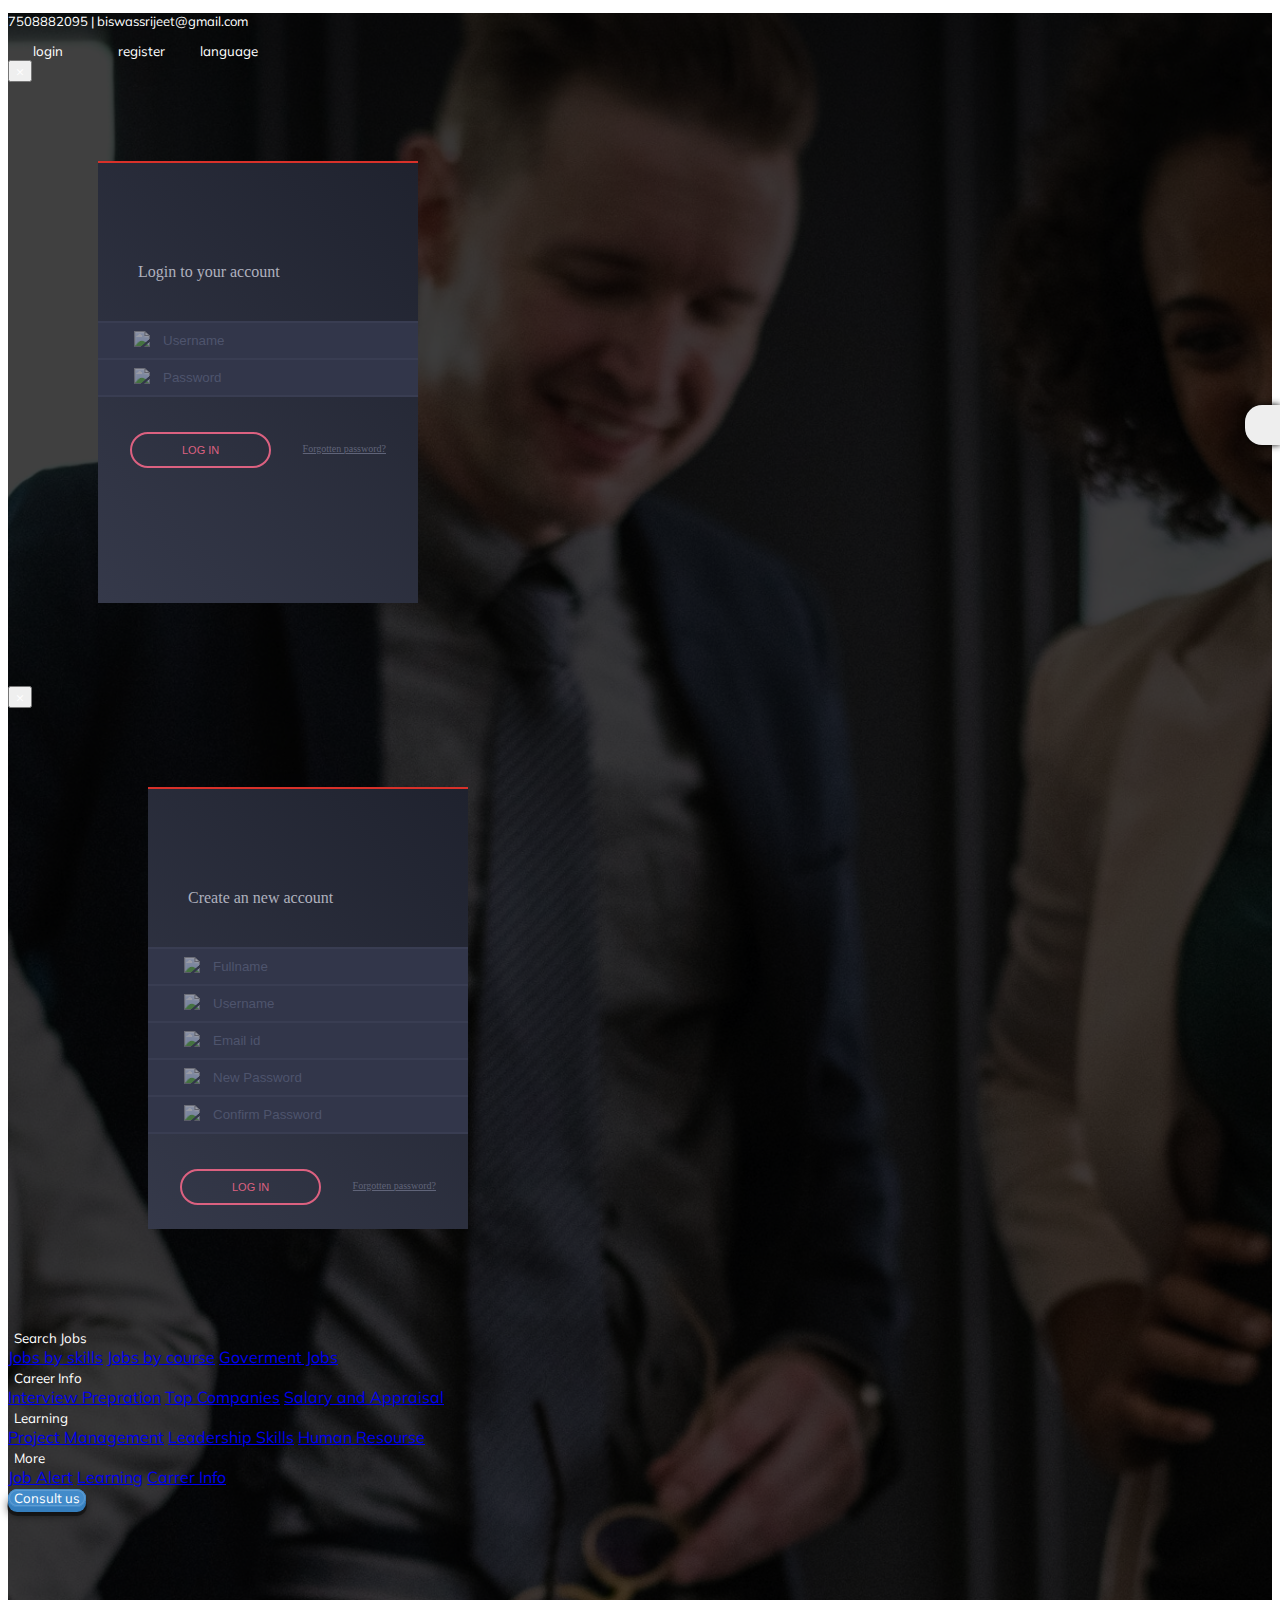
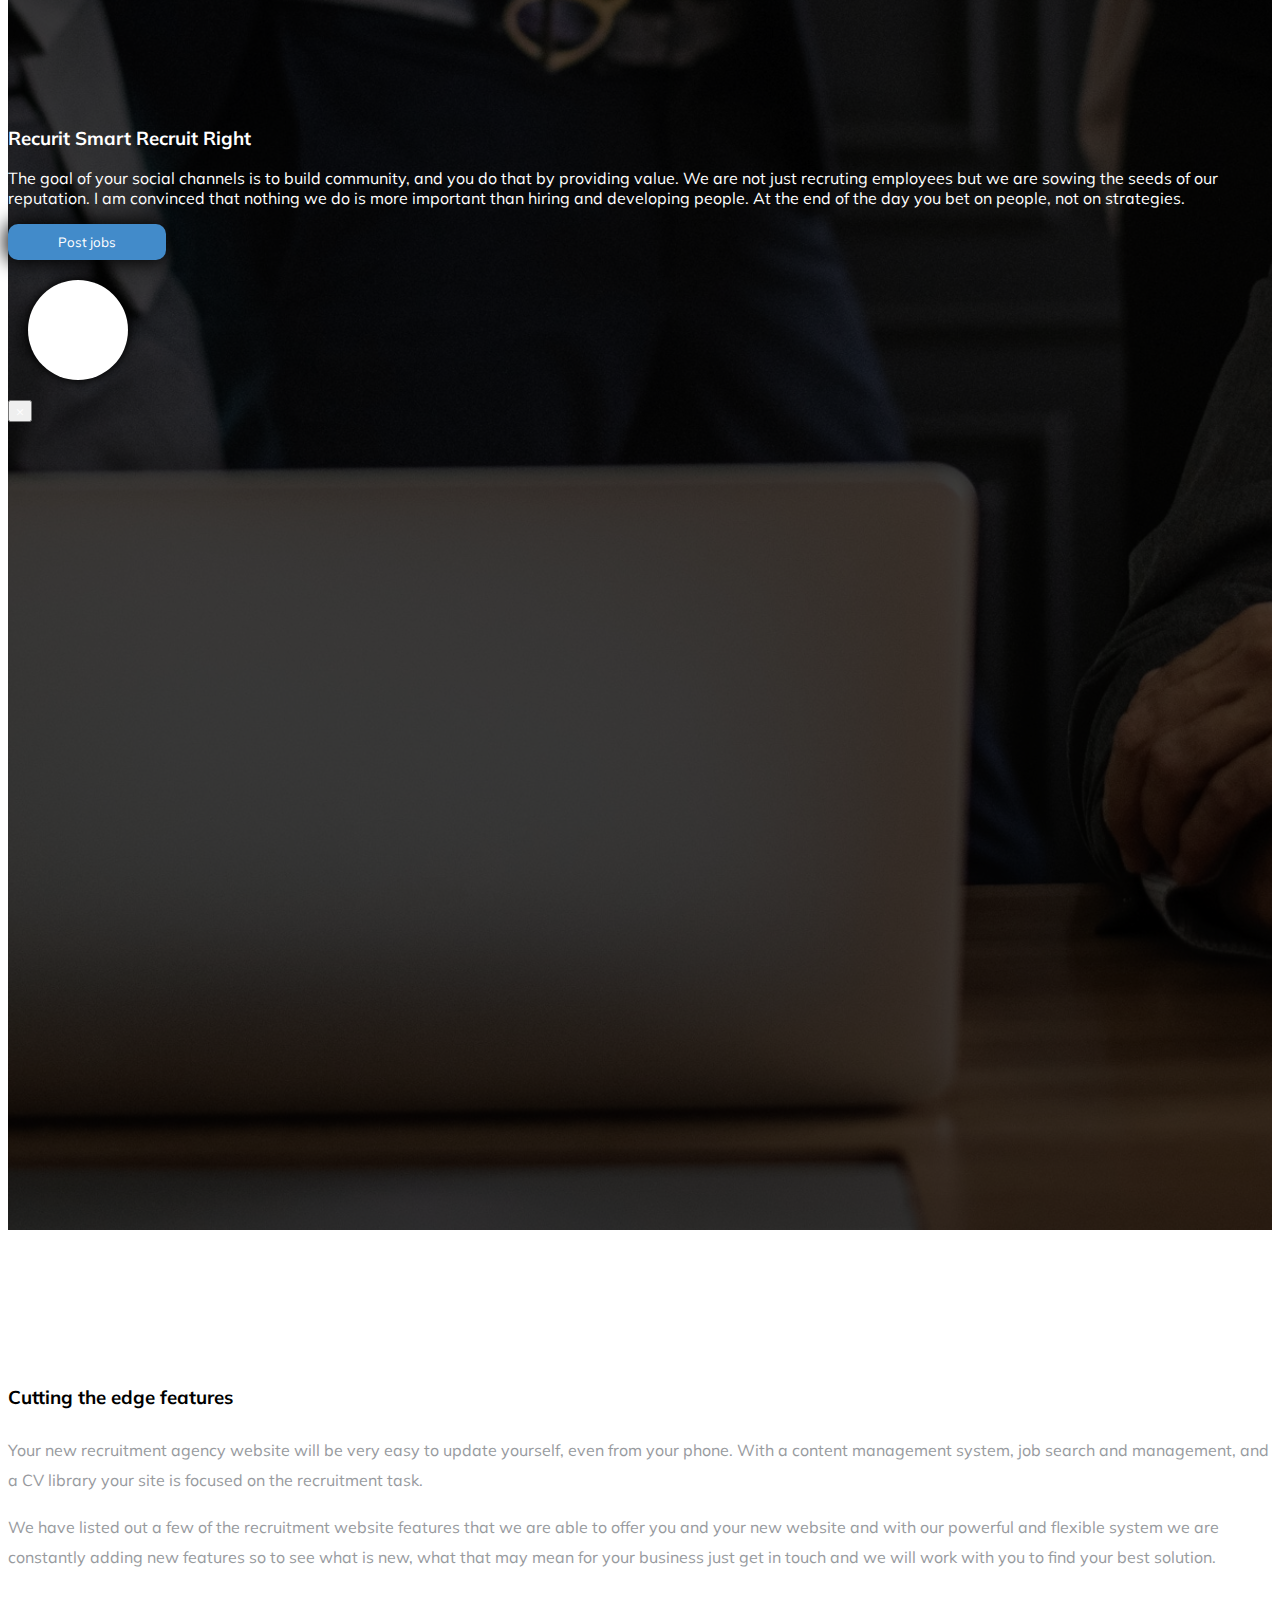
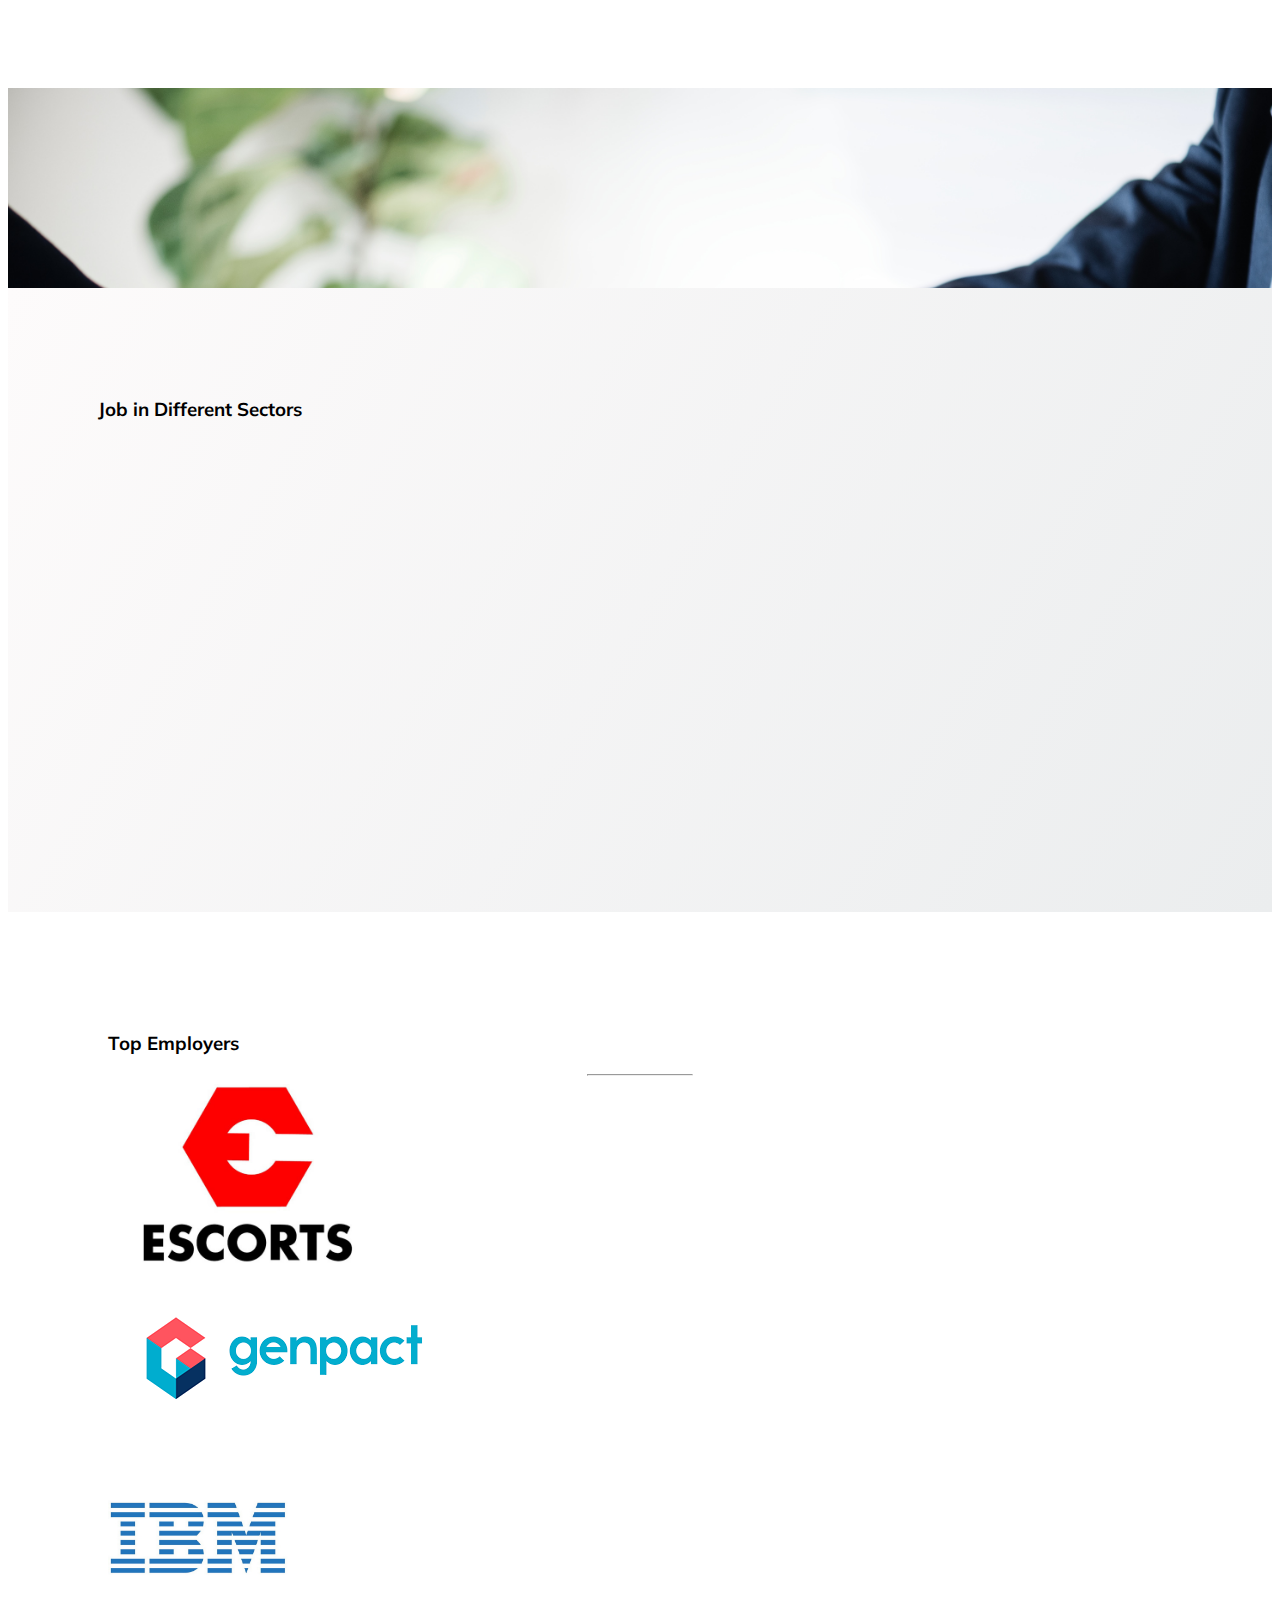
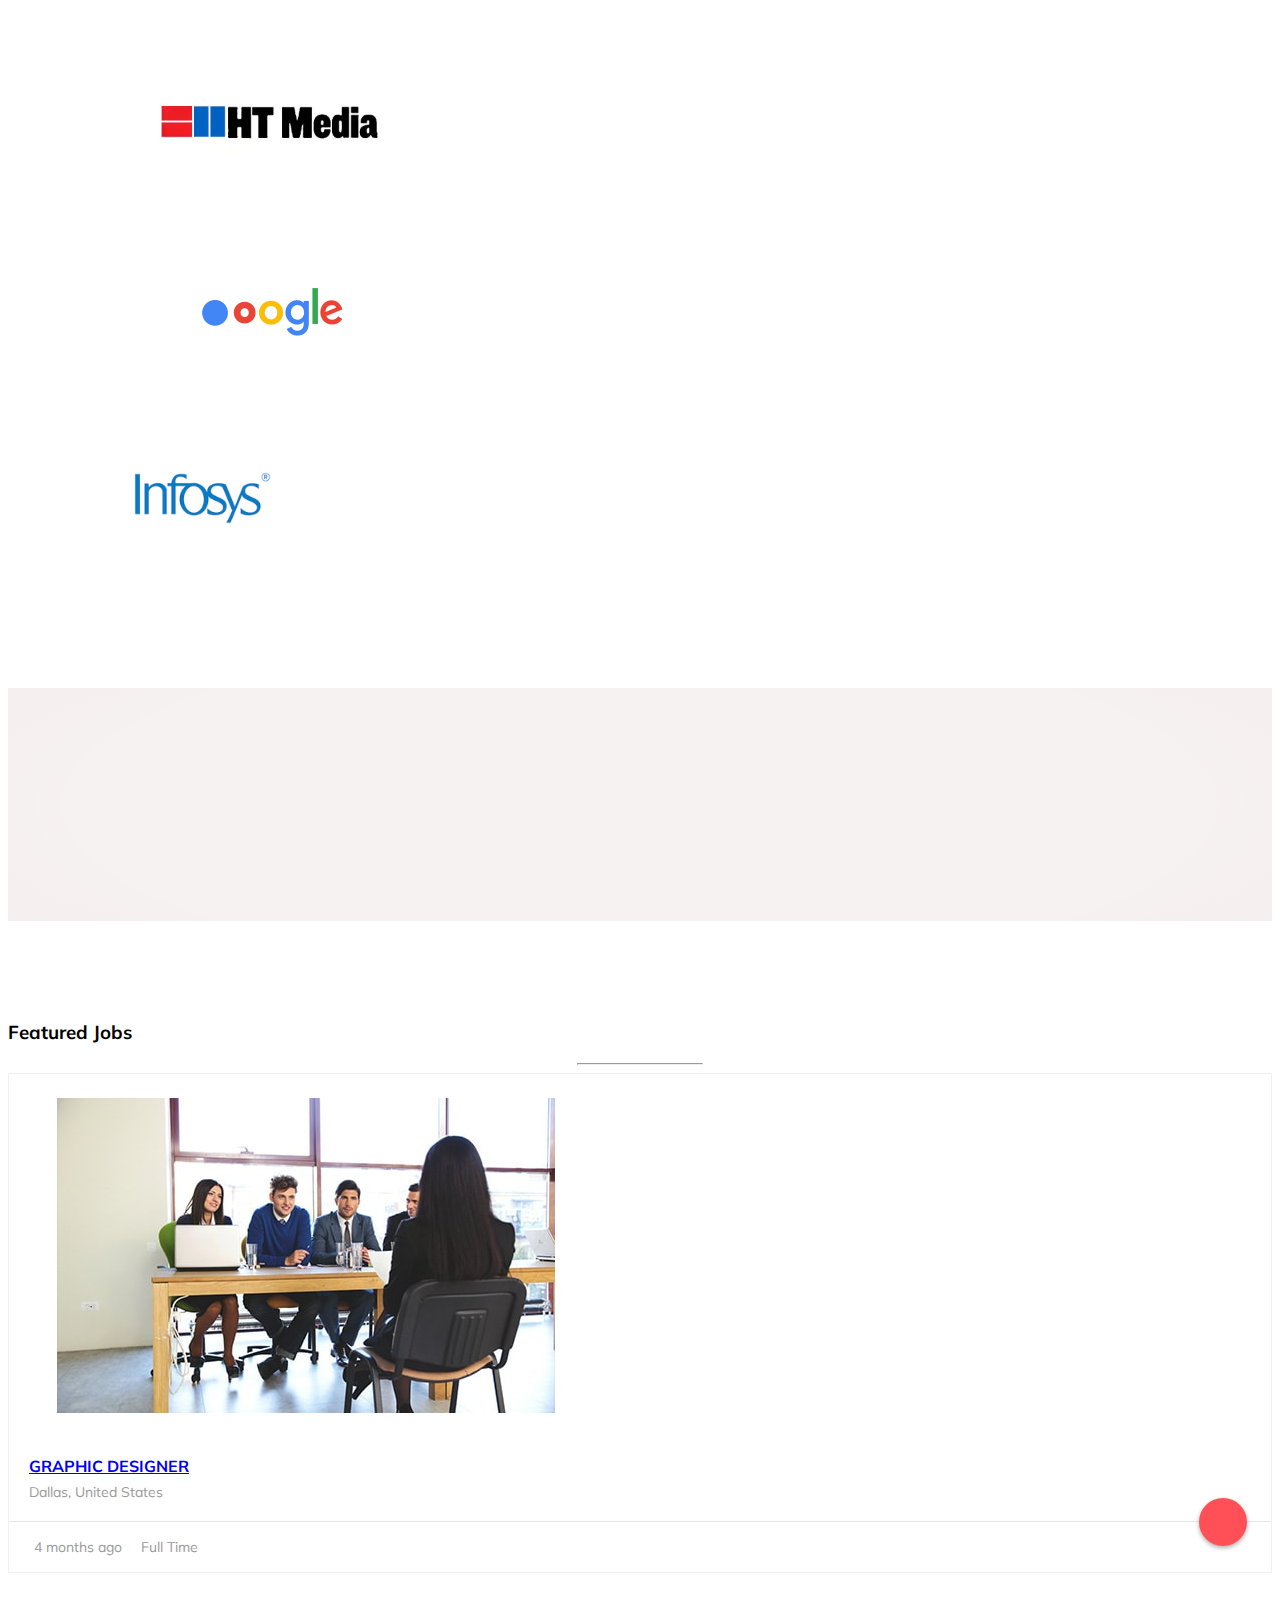
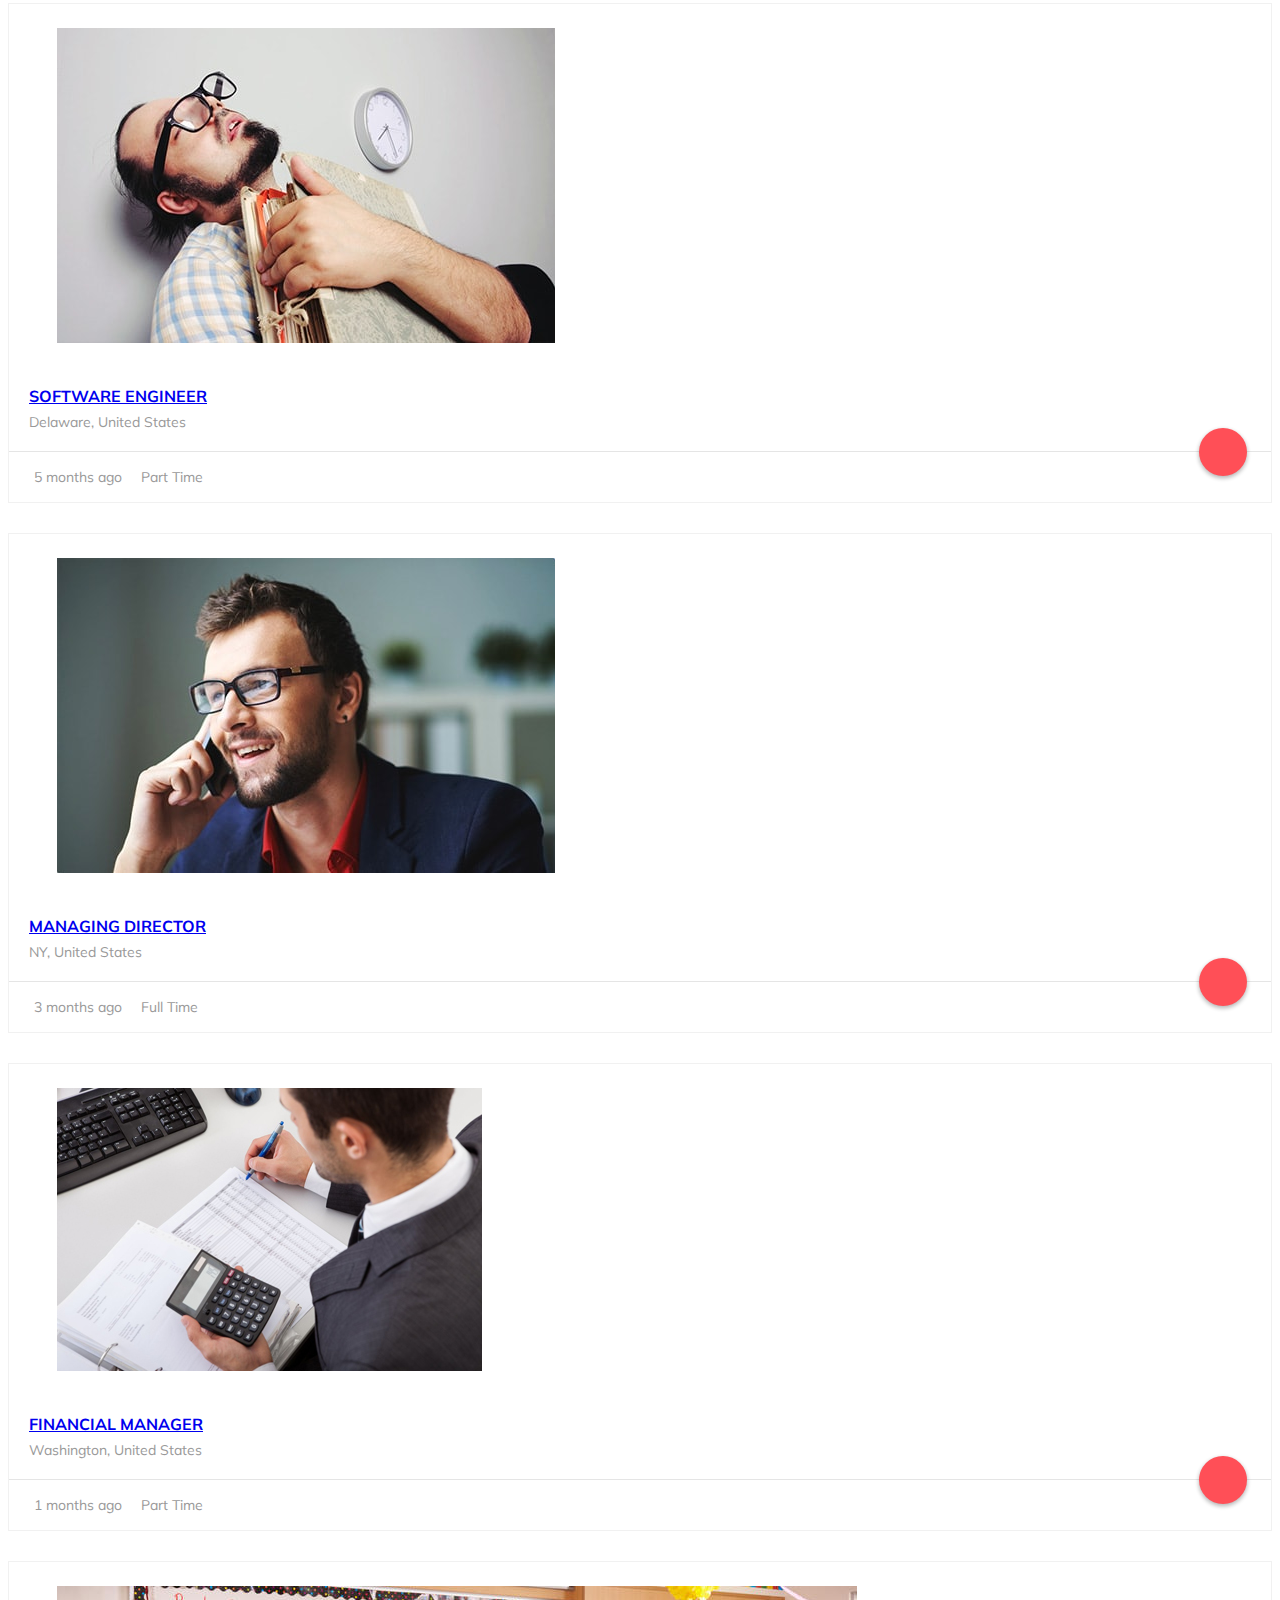
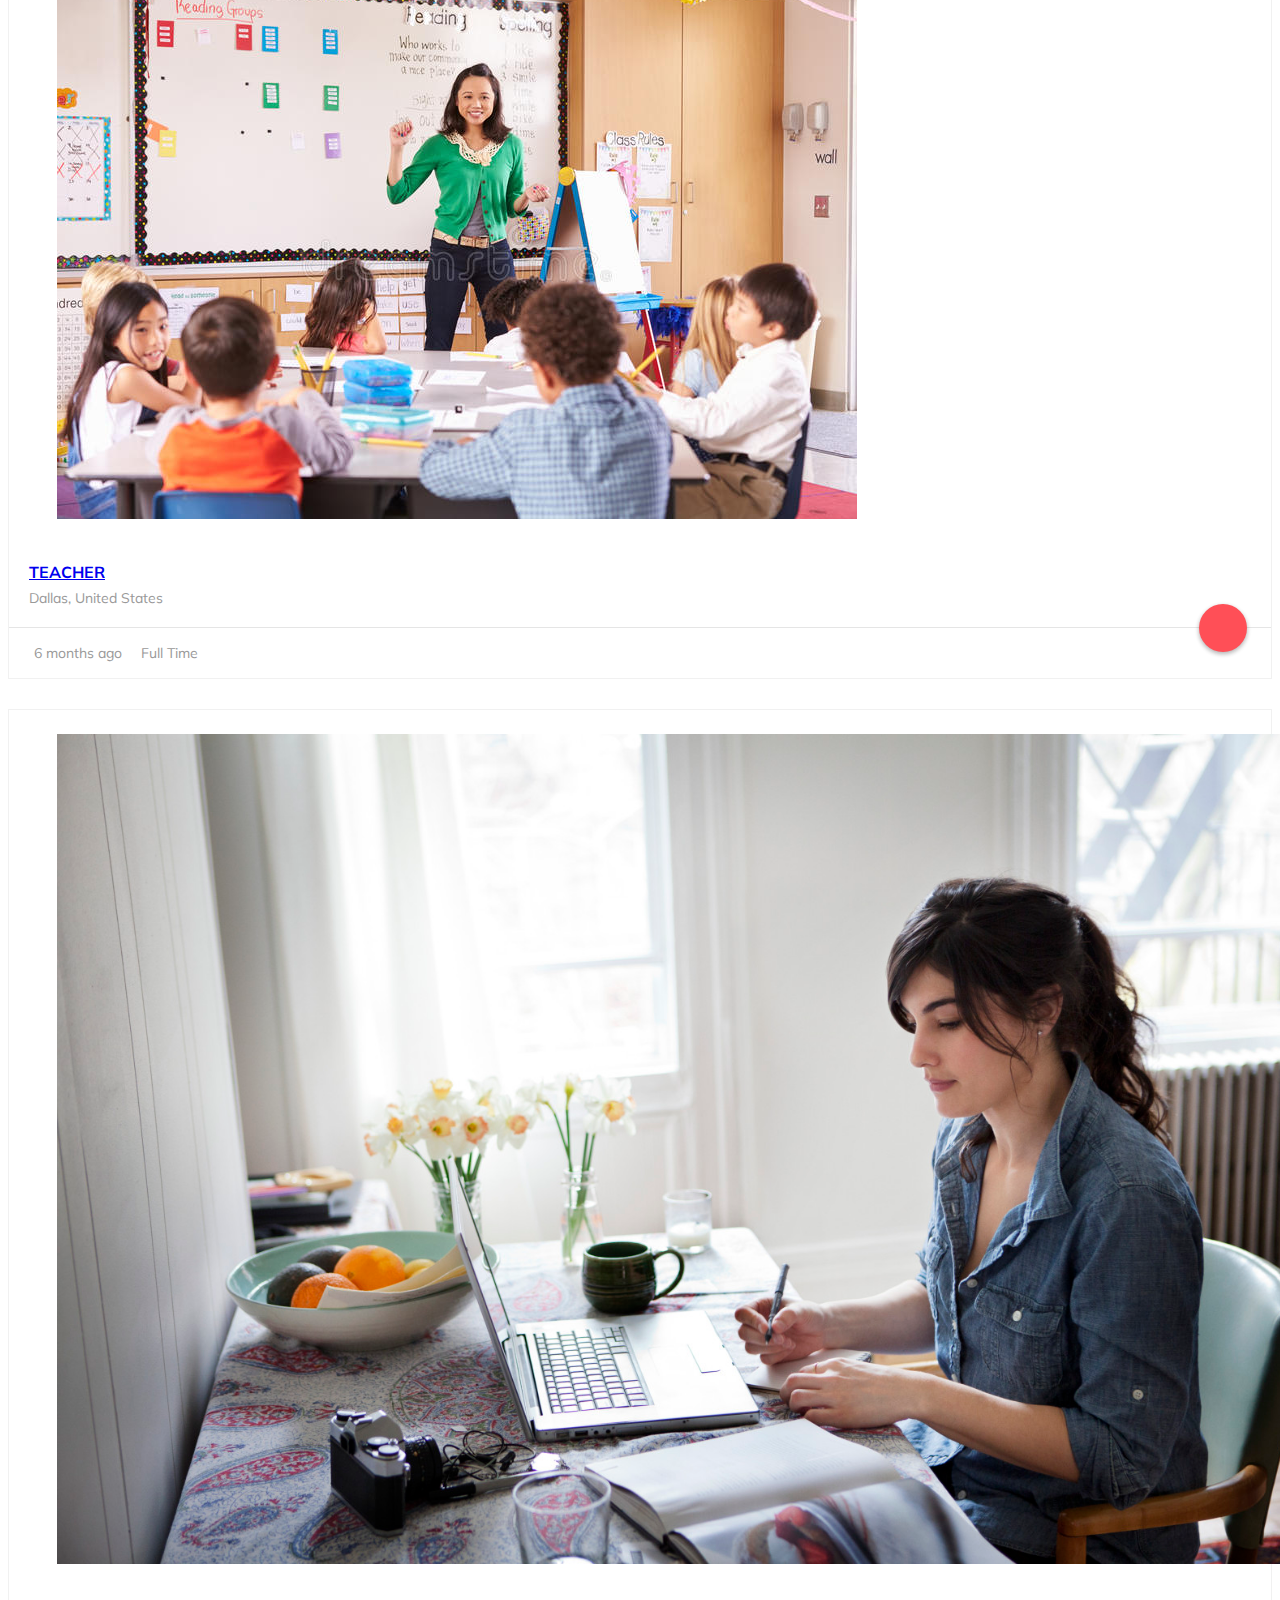
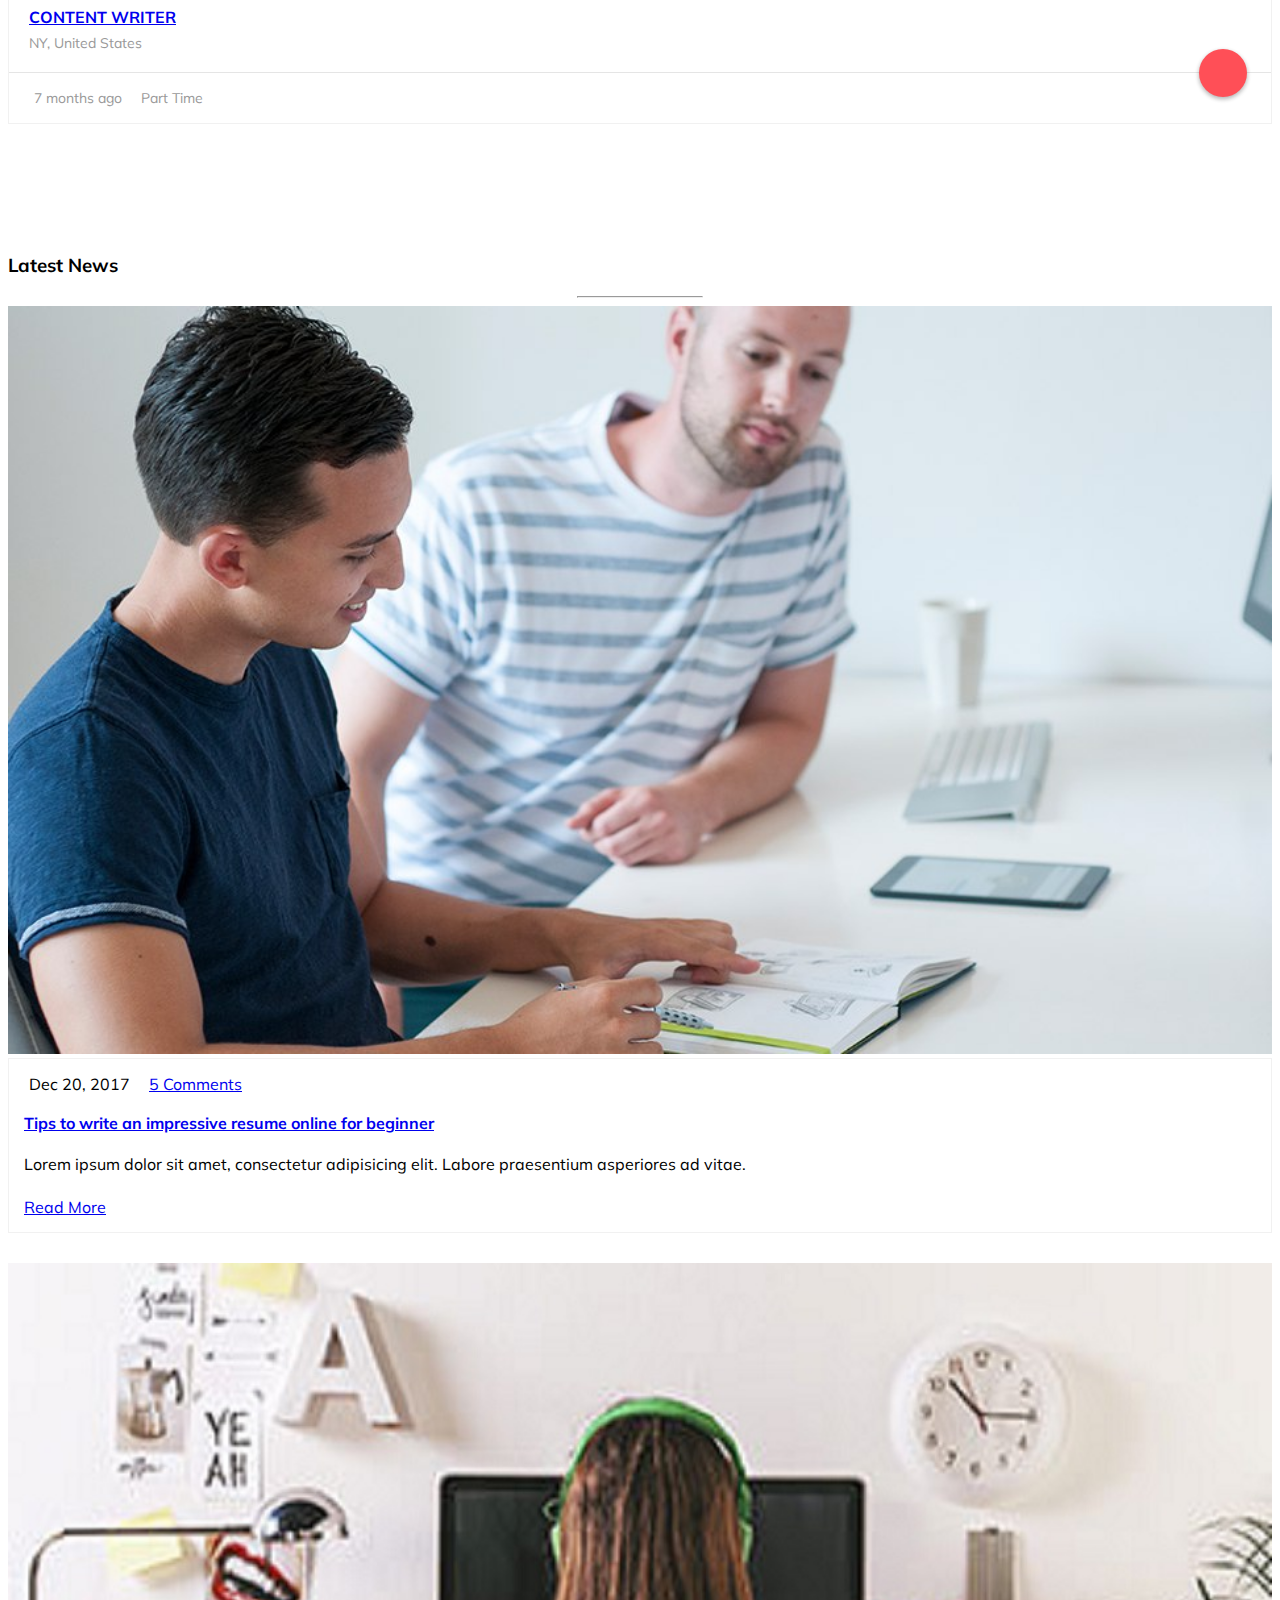
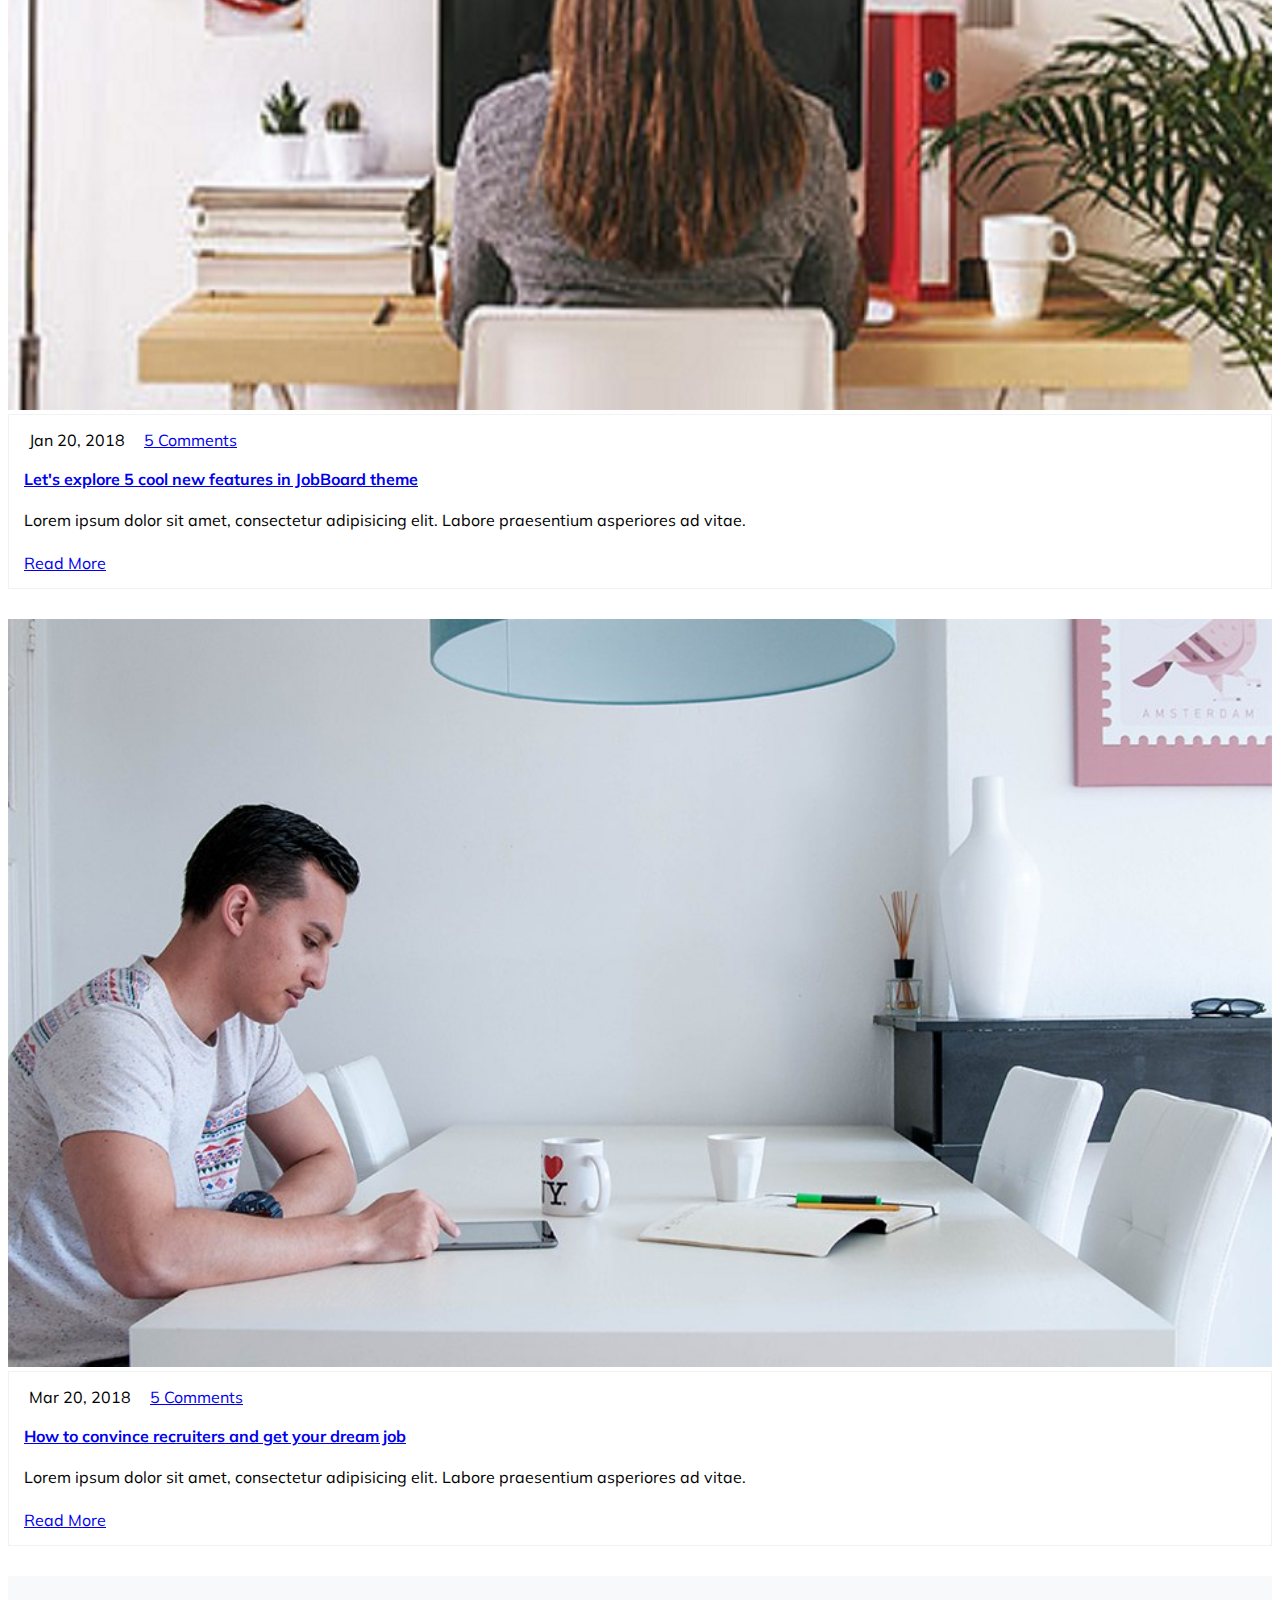
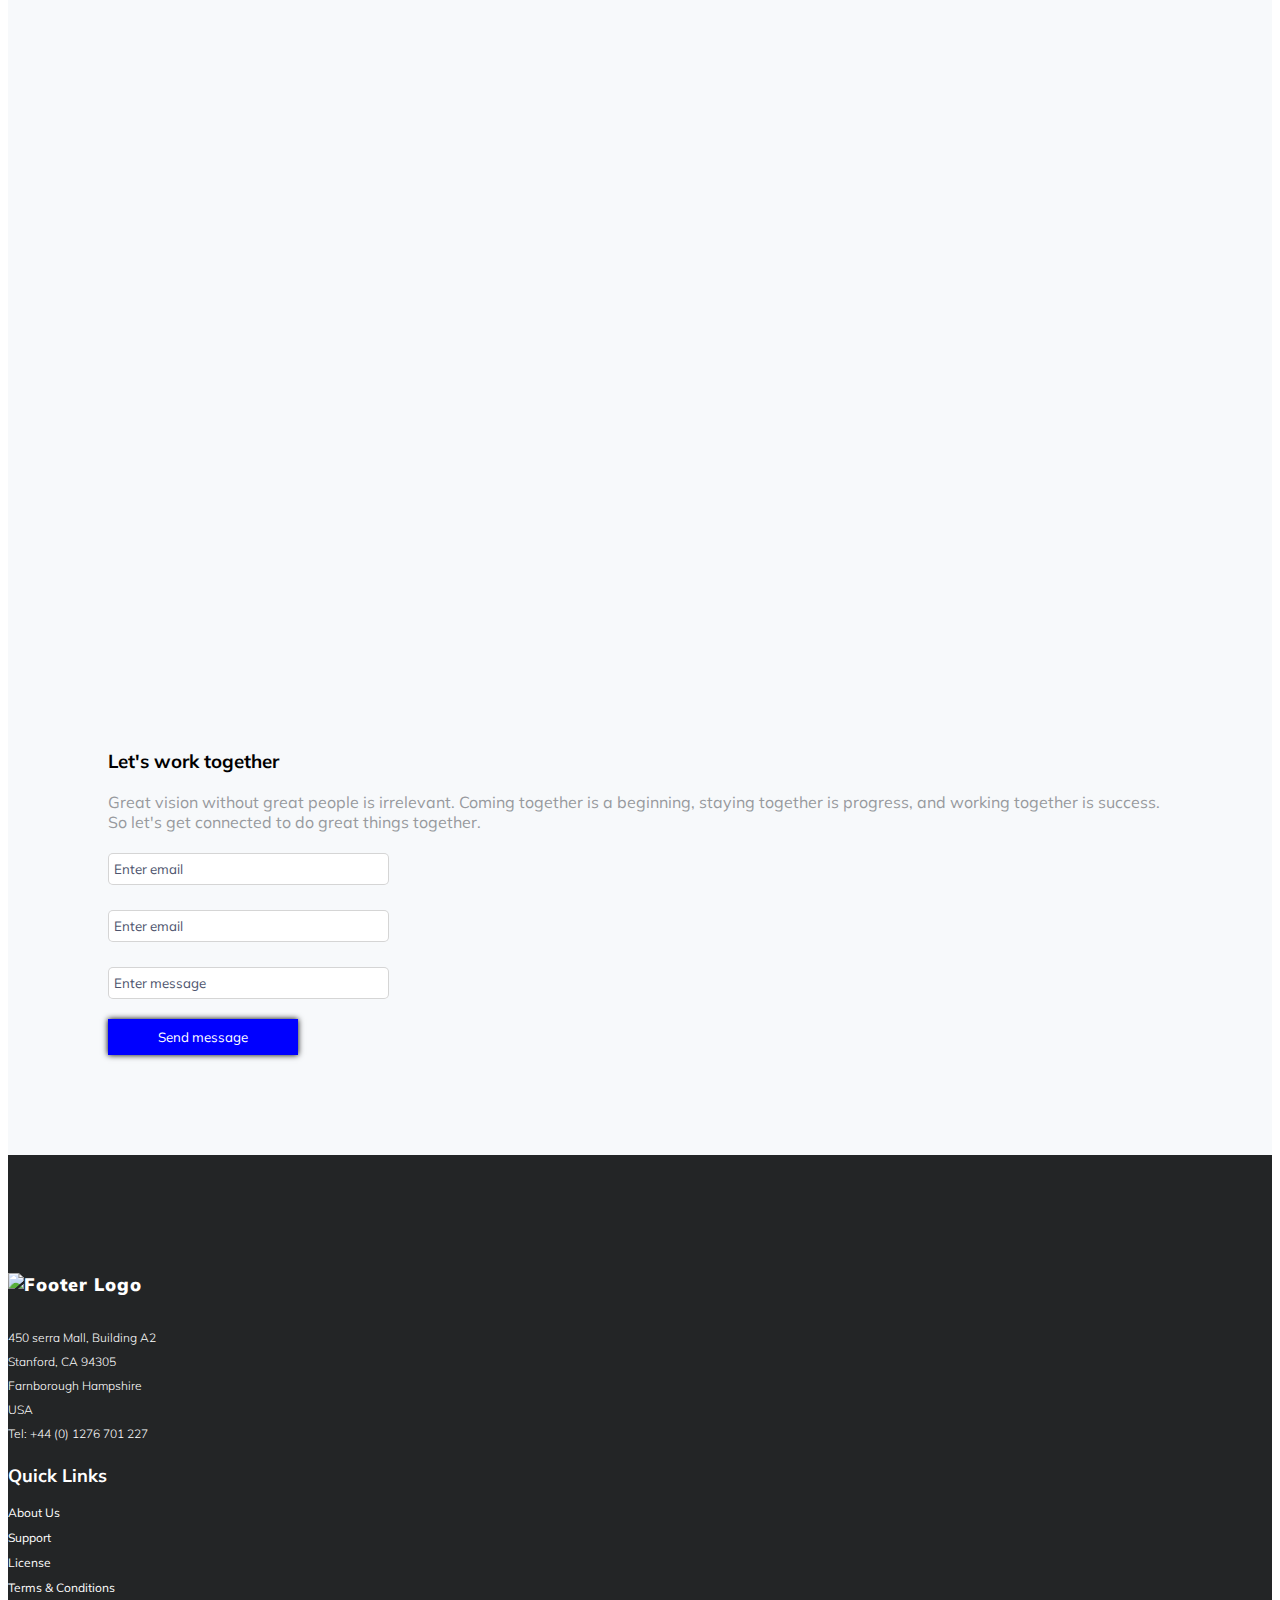
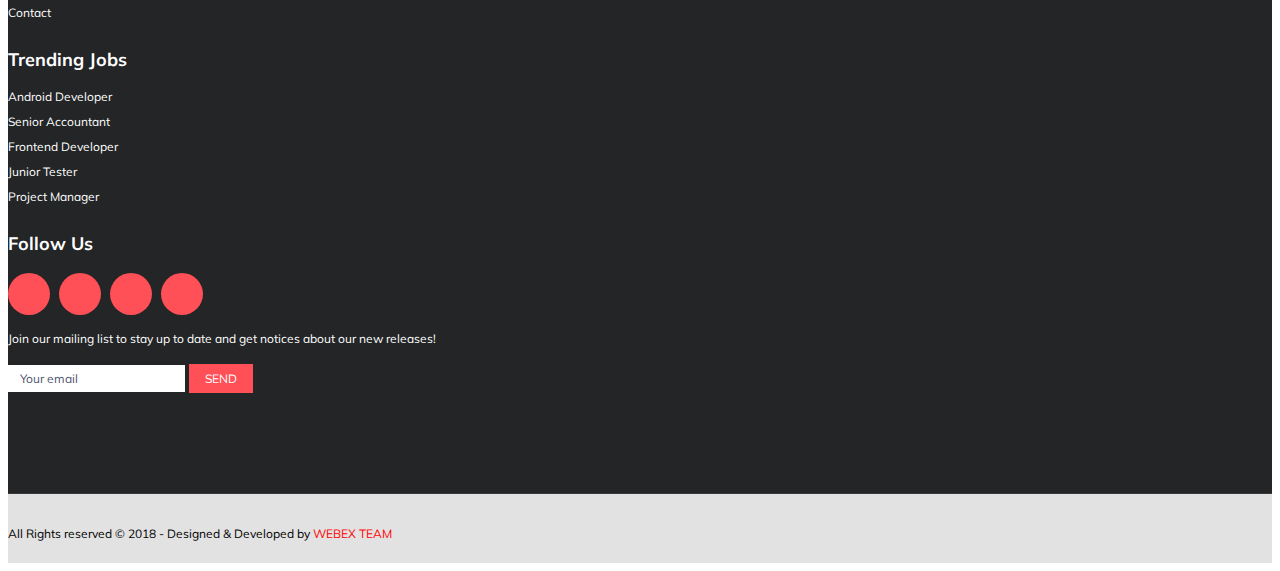
==== commit dc0f07da: "added client page with progess bar" ====
--- a/client.html
+++ b/client.html
@@ -7,11 +7,15 @@
     <title>Client Page</title>
     <meta name="viewport" content="width=device-width, initial-scale=1">
     <link rel="stylesheet" type="text/css" media="screen" href="clientPage.css" />
-    <!--script src="main.js"></script-->
+    <link rel="stylesheet" type="text/css" media="screen" href="progress.css" />
     <link rel="stylesheet" href="https://stackpath.bootstrapcdn.com/bootstrap/4.1.3/css/bootstrap.min.css" integrity="sha384-MCw98/SFnGE8fJT3GXwEOngsV7Zt27NXFoaoApmYm81iuXoPkFOJwJ8ERdknLPMO"
         crossorigin="anonymous">
+    <link rel="stylesheet" type="text/css" media="screen" href="clientCompanyPage.css" />
+    <link rel="stylesheet" type="text/css" media="screen" href="login.css" />
     <link rel="stylesheet" href="https://use.fontawesome.com/releases/v5.4.2/css/all.css" integrity="sha384-/rXc/GQVaYpyDdyxK+ecHPVYJSN9bmVFBvjA/9eOB+pb3F2w2N6fc5qB9Ew5yIns"
         crossorigin="anonymous">
+    <link rel="stylesheet" href="https://unpkg.com/aos@next/dist/aos.css" />
+    <link rel='stylesheet prefetch' href='http://ajax.googleapis.com/ajax/libs/jqueryui/1.11.2/themes/smoothness/jquery-ui.css'>
 
 </head>
 
@@ -23,63 +27,103 @@
                 <div class="row font-weight-light">
                     <p class="float-left">7508882095 | biswassrijeet@gmail.com</p>
                     <div class="float-right ml-auto">
-                        <button class="navbar-buttons" id="login_btn">login</button>
-                        <button class="navbar-buttons" id="logout_btn">register</button>
+                        <button class="navbar-buttons" id="login_btn" data-toggle="modal" data-target="#exampleLoginModal">login</button>
+                        <button class="navbar-buttons" id="logout_btn" data-toggle="modal" data-target="#exampleRegisterModal">register</button>
                         <!-- TODO : language translator button (NEEDS ATTENTION) -->
                         <button class="navbar-buttons">language</button>
                     </div>
                 </div>
             </div>
             <!-- /email line/ -->
+            <!-- modals nav -->
+            <div class="modal fade" id="exampleLoginModal" tabindex="-1" role="dialog" aria-labelledby="exampleModalCenterTitle"
+                aria-hidden="true">
+                <div class="modal-dialog modal-dialog-centered" role="document">
+                    <div class="modal-content">
+                        <div class="modal-body">
+                            <button type="button" class="close" data-dismiss="modal" aria-label="Close">
+                                <span aria-hidden="true">&times;</span>
+                            </button>
+                        </div>
+                        <div class="modal-body">
+                            <!-- CONTRIBUTER :AMIT KUMAR RANJAN -->
+                            <iframe src="login-box-concept/login_page.html" style="outline:0;border:0;" height="600px"
+                                width="500px"></iframe>
+                            <!-- /CONTRIBUTION login page/ -->
+                        </div>
+                    </div>
+                </div>
+            </div>
+
+            <div class="modal fade" id="exampleRegisterModal" tabindex="-1" role="dialog" aria-labelledby="exampleModalCenterTitle"
+                aria-hidden="true">
+                <div class="modal-dialog modal-dialog-centered" role="document">
+                    <div class="modal-content">
+                        <div class="modal-body">
+                            <button type="button" class="close" data-dismiss="modal" aria-label="Close">
+                                <span aria-hidden="true">&times;</span>
+                            </button>
+                        </div>
+                        <div class="modal-body">
+                            <!-- contribtion by:amit kumar ranjan :logout page-->
+                            <iframe src="login-box-concept/signUp_page.html" style="outline:0;border:0;" height="600px"
+                                width="600px"></iframe>
+                            <!-- /logout page /-->
+                        </div>
+                    </div>
+                </div>
+            </div>
+            <!-- /modals end/ -->
             <!-- main navbar -->
             <div class="container">
                 <div class="row font-weight-light">
-                    <div class="logo float-left"></div>
-                    <div class="float -right ml-auto d-inline-flex">
+                    <div class="row logo float-left">
+                    </div>
+                    <div class="float-right ml-auto d-inline-flex">
                         <div class="dropdown">
                             <button type="button" class="btn btn-secondarysecondary btn-sm dropdown-toggle" data-toggle="dropdown">
-                                Dropdown button
+                                Search Jobs
                             </button>
                             <div class="dropdown-menu">
-                                <a class="dropdown-item" href="#">Link 1</a>
-                                <a class="dropdown-item" href="#">Link 2</a>
-                                <a class="dropdown-item" href="#">Link 3</a>
+                                <a class="dropdown-item" href="#">Jobs by skills</a>
+                                <a class="dropdown-item" href="#">Jobs by course</a>
+                                <a class="dropdown-item" href="#">Goverment Jobs</a>
                             </div>
                         </div>
 
                         <div class="dropdown ml-1">
                             <button type="button" class="btn btn-secondarysecondary  btn-sm dropdown-toggle"
                                 data-toggle="dropdown">
-                                Dropdown button
+                                Career Info
                             </button>
                             <div class="dropdown-menu">
-                                <a class="dropdown-item" href="#">Link 1</a>
-                                <a class="dropdown-item" href="#">Link 2</a>
-                                <a class="dropdown-item" href="#">Link 3</a>
+                                <a class="dropdown-item" href="#">Interview Prepration</a>
+                                <a class="dropdown-item" href="#">Top Companies</a>
+                                <a class="dropdown-item" href="#">Salary and Appraisal</a>
                             </div>
                         </div>
 
                         <div class="dropdown ml-1">
                             <button type="button" class="btn btn-secondarysecondary  btn-sm dropdown-toggle"
                                 data-toggle="dropdown">
-                                Dropdown button
+                                Learning
                             </button>
                             <div class="dropdown-menu">
-                                <a class="dropdown-item" href="#">Link 1</a>
-                                <a class="dropdown-item" href="#">Link 2</a>
-                                <a class="dropdown-item" href="#">Link 3</a>
+                                <a class="dropdown-item" href="#">Project Management</a>
+                                <a class="dropdown-item" href="#">Leadership Skills</a>
+                                <a class="dropdown-item" href="#">Human Resourse</a>
                             </div>
                         </div>
 
                         <div class="dropdown ml-1">
                             <button type="button" class="btn btn-secondarysecondary  btn-sm dropdown-toggle"
                                 data-toggle="dropdown">
-                                Dropdown button
+                                More
                             </button>
                             <div class="dropdown-menu">
-                                <a class="dropdown-item" href="#">Link 1</a>
-                                <a class="dropdown-item" href="#">Link 2</a>
-                                <a class="dropdown-item" href="#">Link 3</a>
+                                <a class="dropdown-item" href="#">Job Alert</a>
+                                <a class="dropdown-item" href="#">Learning</a>
+                                <a class="dropdown-item" href="#">Carrer Info</a>
                             </div>
                         </div>
                         <button class="custom-header-button btn3d font-weight-bold">Consult us</button>
@@ -93,14 +137,16 @@
                     <div class="col-md-6">
                         <div class="row">
                             <h3 class="h3-responsive text-justify-left">
-                                hello world hello world hello world
+                                Recurit Smart Recruit Right
                             </h3>
                         </div>
                         <div class="row mt-5">
                             <p class="p-responsive text-justify-left">
-                                Lorem ipsum dolor sit amet consectetur adipisicing elit. Reiciendis magnam, culpa nam
-                                asperiores alias dolorem debitis, assumenda eligendi nesciunt velit beatae expedita
-                                tempore ipsam ratione! Tempore, consectetur libero. Delectus, ad!
+                                The goal of your social channels is to build community, and you do that by providing
+                                value.
+                                We are not just recruting employees but we are sowing the seeds of our reputation.
+                                I am convinced that nothing we do is more important than hiring and developing people.
+                                At the end of the day you bet on people, not on strategies.
                             </p>
                         </div>
                         <div class="row">
@@ -143,14 +189,14 @@
                     <div class="col-md-3">
                         <div class="row"><i class="fas custom-fa fa-fighter-jet fa-2x"></i></div>
                         <div class="row font-weight-bold">
-                            <p class="p-responsive mr-auto text-justify-right">
-                                Feature 1
-                            </p>
-                        </div>
-                        <div class="row">
+                            <p class="p-responsive mr-auto text-justify-right" data-aos="flip-up">
+                                Top Employers
+                            </p>
+                        </div>
+                        <div class="row" data-aos="flip-up">
                             <p class="p-responsive text-justify-left ml-2">
-                                Lorem ipsum dolor sit amet consectetur adipisicing elit. Voluptatum vero reprehenderit
-                                possimus nostrum totam
+                                We have tie up with companies like Google, Microsoft, IBM, Thyrocare, SBI Life,
+                                Deloitte, Infosys and American Express
                             </p>
                         </div>
                     </div>
@@ -158,28 +204,26 @@
                     <div class="col-md-3">
                         <div class="row"><i class="fas custom-fa fa-fighter-jet fa-2x"></i></div>
                         <div class="row font-weight-bold">
-                            <p class="p-responsive mr-auto text-justify-right">
-                                Feature 1
+                            <p class="p-responsive mr-auto text-justify-right" data-aos="flip-up">
+                                Opportunity for you
                             </p>
                         </div>
                         <div class="row">
-                            <p class="p-responsive text-justify-left ml-2">
-                                Lorem ipsum dolor sit amet consectetur adipisicing elit. Voluptatum vero reprehenderit
-                                possimus nostrum totam
+                            <p class="p-responsive text-justify-left ml-2" data-aos="flip-up">
+                                Get smart responses with unique two-way matching technology.
                             </p>
                         </div>
                     </div>
                     <div class="col-md-3">
                         <div class="row"><i class="fas custom-fa fa-fighter-jet fa-2x"></i></div>
                         <div class="row font-weight-bold">
-                            <p class="p-responsive mr-auto text-justify-right">
-                                Feature 1
+                            <p class="p-responsive mr-auto text-justify-right" data-aos="flip-up">
+                                Top Consultants
                             </p>
                         </div>
                         <div class="row">
-                            <p class="p-responsive text-justify-left ml-2">
-                                Lorem ipsum dolor sit amet consectetur adipisicing elit. Voluptatum vero reprehenderit
-                                possimus nostrum totam
+                            <p class="p-responsive text-justify-left ml-2" data-aos="flip-up">
+                                Our Top consultants are Firefly, Morgenall, NIIT, IHiring
                             </p>
                         </div>
                     </div>
@@ -187,14 +231,13 @@
                     <div class="col-md-3">
                         <div class="row"><i class="fas custom-fa fa-fighter-jet fa-2x"></i></div>
                         <div class="row font-weight-bold">
-                            <p class="p-responsive mr-auto text-justify-right">
-                                Feature 1
+                            <p class="p-responsive mr-auto text-justify-right" data-aos="flip-up">
+                                Feature
                             </p>
                         </div>
                         <div class="row">
-                            <p class="p-responsive text-justify-left ml-2">
-                                Lorem ipsum dolor sit amet consectetur adipisicing elit. Voluptatum vero reprehenderit
-                                possimus nostrum totam
+                            <p class="p-responsive text-justify-left ml-2" data-aos="flip-up">
+                                More than 2.6 Lakh candidates are registered with us.
                             </p>
                         </div>
                     </div>
@@ -209,21 +252,26 @@
             <div class="container main-first-content">
                 <div class="row">
                     <div class="col-md-4">
-                        <h3 class="h3-responsive text-justify-center main-first-content-label">Main features
-                            highlighted</h3>
+                        <h3 class="h3-responsive text-justify-center main-first-content-label">Cutting the edge
+                            features</h3>
                     </div>
                     <div class="col-md-4 ">
                         <p class="p-responsive  font-weight-bold text-justify-center text-disabled">
-                            Lorem ipsum dolor sit amet, consectetur adipisicing elit. Facere, atque molestias itaque
-                            blanditiis harum veritatis illo obcaecati inventore facilis, placeat et perspiciatis
-                            repellat illum omnis, ab laudantium earum dignissimos quia.
+                            Your new recruitment agency website will be very easy to update yourself, even from your
+                            phone.
+                            With a content management system, job search and management, and a CV library your site is
+                            focused
+                            on the recruitment task.
                         </p>
                     </div>
                     <div class="col-md-4 ">
                         <p class="p-responsive  font-weight-bold text-justify-center text-disabled">
-                            Lorem ipsum dolor sit amet, consectetur adipisicing elit. Facere, atque molestias itaque
-                            blanditiis harum veritatis illo obcaecati inventore facilis, placeat et perspiciatis
-                            repellat illum omnis, ab laudantium earum dignissimos quia.
+                            We have listed out a few of the recruitment website features that we are able to offer you
+                            and
+                            your new website and with our powerful and flexible system we are constantly adding new
+                            features
+                            so to see what is new, what that may mean for your business just get
+                            in touch and we will work with you to find your best solution.
                         </p>
                     </div>
                 </div>
@@ -237,63 +285,46 @@
                     </div>
                     <div class="col-md-6" id="main-container-2-content">
                         <div class="row" style="margin-bottom:30px;">
-                            <h3 class="h3-responsive text-justify-center">this is a main featured content </h3>
+                            <h3 class="h3-responsive text-justify-center">Job in Different Sectors</h3>
                         </div>
                         <div class="container p-0">
-                            <div class="row">
-                                <div class="col-md-10">
-                                    <div class="row p-0">
-                                        <div class="col-md-2  mb-auto"><i class="fas custom-fa-1 fa-fighter-jet fa-2x "></i></div>
-
-                                        <div class="col-md-7">
-                                            <div class="row">
-                                                <p class="p-responsive font-weight-bold"> feature heading 1</p>
-                                            </div>
-                                            <div class="row">
-                                                <p class="p-responsive text-disabled">Lorem ipsum dolor sit amet,
-                                                    consectetur adipisicing elit.</p>
-                                            </div>
-                                        </div>
-                                    </div>
-                                </div>
-                            </div>
-
-
-                            <div class="row">
-                                <div class="col-md-10">
-                                    <div class="row p-0">
-                                        <div class="col-md-2  mb-auto"><i class="fas custom-fa-1 fa-fighter-jet fa-2x "></i></div>
-
-                                        <div class="col-md-7">
-                                            <div class="row">
-                                                <p class="p-responsive font-weight-bold"> feature heading 1</p>
-                                            </div>
-                                            <div class="row">
-                                                <p class="p-responsive text-disabled">Lorem ipsum dolor sit amet,
-                                                    consectetur adipisicing elit.</p>
-                                            </div>
-                                        </div>
-                                    </div>
-                                </div>
-                            </div>
-
-                            <div class="row">
-                                <div class="col-md-10">
-                                    <div class="row p-0">
-                                        <div class="col-md-2  mb-auto"><i class="fas custom-fa-1 fa-fighter-jet fa-2x "></i></div>
-
-                                        <div class="col-md-7">
-                                            <div class="row">
-                                                <p class="p-responsive font-weight-bold"> feature heading 1</p>
-                                            </div>
-                                            <div class="row">
-                                                <p class="p-responsive text-disabled">Lorem ipsum dolor sit amet,
-                                                    consectetur adipisicing elit.</p>
-                                            </div>
-                                        </div>
-                                    </div>
-                                </div>
-                            </div>
+                            <div class="row" data-aos="fade-left">
+                                <p style="width:50%" data-value="50">IT</p>
+                                <progress max="100" value="50" class="it">
+                                    <div class="progress-bar">
+                                        <span style="width: 50%">50%</span>
+                                    </div>
+                                </progress>
+                            </div>
+
+                            <div class="row pt-4" data-aos="fade-left">
+                                <p style="width:30%" data-value="30">MANAGEMENT</p>
+                                <progress max="100" value="30" class="management">
+                                    <div class="progress-bar">
+                                        <span style="width: 30%">30%</span>
+                                    </div>
+                                </progress>
+                            </div>
+
+
+                            <div class="row pt-4" data-aos="fade-left">
+                                <p style="width:80%" data-value="10">BANKING</p>
+                                <progress max="100" value="10" class="management">
+                                    <div class="progress-bar">
+                                        <span style="width: 10%">10%</span>
+                                    </div>
+                                </progress>
+                            </div>
+
+                            <div class="row pt-4" data-aos="fade-left">
+                                <p style="width:80%" data-value="10">OTHER</p>
+                                <progress max="100" value="10" class="management">
+                                    <div class="progress-bar">
+                                        <span style="width: 10%">10%</span>
+                                    </div>
+                                </progress>
+                            </div>
+
                         </div>
 
                     </div>
@@ -304,8 +335,8 @@
         <!-- top companies contributed -->
         <div class="container-fluid" id="top-companies">
             <div class="row">
-                <h3 class="h3-responsive ml-auto mr-auto text-justify-center text-center font-weight-bold">Our
-                    Customers</h3>
+                <h3 class="h3-responsive ml-auto mr-auto text-justify-center text-center font-weight-bold">Top
+                    Employers</h3>
             </div>
             <hr id="jobs-posted-hr">
             <div class="carousel slide" id="demo" data-ride="carousel">
@@ -321,14 +352,14 @@
 
                             <div class="col-md-4">
                                 <div class="row ml-auto mr-auto pt-3 pb-3">
-                                    <img src="images/mercedes.png" class="img-responsive ml-auto mr-auto mt-auto mb-auto"
+                                    <img src="images/escort.jpg" class="img-responsive ml-auto mr-auto mt-auto mb-auto"
                                         alt="udacitysvg">
                                 </div>
                             </div>
 
                             <div class="col-md-4">
                                 <div class="row ml-auto mr-auto pt-3 pb-3">
-                                    <img src="images/udacity.png" class="img-responsive ml-auto mr-auto mt-auto mb-auto"
+                                    <img src="images/genpact.png" class="img-responsive ml-auto mr-auto mt-auto mb-auto"
                                         alt="js-svg">
                                 </div>
 
@@ -336,7 +367,7 @@
 
                             <div class="col-md-4">
                                 <div class="row ml-auto mr-auto pt-3 pb-3">
-                                    <img src="images/visa.svg" class="img-responsive ml-auto mr-auto mt-auto mb-auto"
+                                    <img src="images/ibm.jpg" class="img-responsive ml-auto mr-auto mt-auto mb-auto"
                                         alt="php-svg">
                                 </div>
 
@@ -350,8 +381,7 @@
 
                             <div class="col-md-4 ml-auto mr-auto ">
                                 <div class="row ml-auto mr-auto pt-3 pb-3">
-                                    <img src="images/nissan.png" class="img-responsive ml-auto mr-auto mt-auto mb-auto"
-                                        alt="ang-svg">
+                                    <img src="images/ht.jpg" class="img-responsive ml-auto mr-auto mt-auto mb-auto" alt="ang-svg">
                                 </div>
 
                             </div>
@@ -368,7 +398,7 @@
 
                             <div class="col-md-4 ml-auto mr-auto ">
                                 <div class="row ml-auto mr-auto pt-3 pb-3">
-                                    <img src="images/am-express.jpg" class="img-responsive ml-auto mr-auto mt-auto mb-auto"
+                                    <img src="images/infosys.png" class="img-responsive ml-auto mr-auto mt-auto mb-auto"
                                         alt="fire-svg">
                                 </div>
 
@@ -396,19 +426,21 @@
                 <div class="row col-md-12">
                     <div class="col-md-7">
                         <div class="row">
-                            <h3 class="h3-responsive text-justify-center">Lorem ipsum dolor sit amet consectetur
-                                adipisicing elit.</h3>
-                        </div>
-                        <div class="row">
+                            <h3 class="h3-responsive text-justify-center" data-aos="fade-left">Find your dream
+                                jobs on
+                                the go</h3>
+                        </div>
+                        <div class="row" data-aos="flip-up">
                             <p class="pr-responsive text-justify-left text-disabled">
-                                Lorem ipsum dolor sit amet consectetur adipisicing elit. Iusto, nemo animi eum nesciunt
-                                odio quos excepturi debitis, repudiandae alias optio fuga similique recusandae, dolorum
-                                blanditiis deserunt. Sint ipsam quos repellat.
+                                Eighty percent of success is showing up. Talent hits a target no one else can
+                                hit;
+                                genius hits a target no one else can see.
                             </p>
                         </div>
                     </div>
                     <div class="col-md-5 mt-auto mb-auto">
-                        <div class="row float-right"><button class="together-button">Join us</button></div>
+                        <div class="row float-right" data-toggle="modal" data-target="#exampleRegisterModal"><button
+                                class="together-button" data-aos="fade-left">Join us</button></div>
                     </div>
                 </div>
             </div>
@@ -484,7 +516,8 @@
                                     </figure>
                                     <div class="item-body">
                                         <h3 class="job-title"><a href="#">Managing Director</a></h3>
-                                        <div class="adderess"><i class="fa fa-map-marker"></i> NY, United States</div>
+                                        <div class="adderess"><i class="fa fa-map-marker"></i> NY, United
+                                            States</div>
                                     </div>
                                 </div>
                             </div>
@@ -503,12 +536,13 @@
                                 <div class="featured-inner">
                                     <figure class="item-thumb">
                                         <a class="hover-effect" href="  ">
-                                            <img src="images/features/img-3.jpg" alt="">
+                                            <img src="images/features/img-4.jpg" alt="">
                                         </a>
                                     </figure>
                                     <div class="item-body">
-                                        <h3 class="job-title"><a href="#">Graphic Designer</a></h3>
-                                        <div class="adderess"><i class="fa fa-map-marker"></i> Washington, United
+                                        <h3 class="job-title"><a href="#">Financial Manager</a></h3>
+                                        <div class="adderess"><i class="fa fa-map-marker"></i> Washington,
+                                            United
                                             States</div>
                                     </div>
                                 </div>
@@ -528,11 +562,11 @@
                                 <div class="featured-inner">
                                     <figure class="item-thumb">
                                         <a class="hover-effect" href="#">
-                                            <img src="images/features/img-2.jpg" alt="">
+                                            <img src="images/features/img-5.jpg" alt="">
                                         </a>
                                     </figure>
                                     <div class="item-body">
-                                        <h3 class="job-title"><a href="#">Software Engineer</a></h3>
+                                        <h3 class="job-title"><a href="#">TEACHER</a></h3>
                                         <div class="adderess"><i class="fa fa-map-marker"></i> Dallas, United
                                             States</div>
                                     </div>
@@ -553,12 +587,13 @@
                                 <div class="featured-inner">
                                     <figure class="item-thumb">
                                         <a class="hover-effect" href="#">
-                                            <img src="images/features/img-1.jpg" alt="">
+                                            <img src="images/features/img-6.jpg" alt="">
                                         </a>
                                     </figure>
                                     <div class="item-body">
-                                        <h3 class="job-title"><a href="#">Managing Director</a></h3>
-                                        <div class="adderess"><i class="fa fa-map-marker"></i> NY, United States</div>
+                                        <h3 class="job-title"><a href="#">Content Writer</a></h3>
+                                        <div class="adderess"><i class="fa fa-map-marker"></i> NY, United
+                                            States</div>
                                     </div>
                                 </div>
                             </div>
@@ -575,13 +610,115 @@
             </div>
         </div>
         <!-- /jobs posted/ -->
+        <!-- /news section/ -->
+        <div class="container section" id="blog">
+            <div class="row">
+                <h3 class="h3-responsive ml-auto mr-auto text-justify-center text-center font-weight-bold">Latest
+                    News</h3>
+            </div>
+            <hr id="jobs-posted-hr">
+            <div class="row">
+                <div class="col-lg-4 col-md-4 col-sm-12 col-xs-12 blog-item">
+                    <!-- Blog Item Starts -->
+                    <div class="blog-item-wrapper">
+                        <div class="blog-item-img">
+                            <a href="single-post.html">
+                                <img src="images/blog/img1.jpg" alt="">
+                            </a>
+                        </div>
+                        <div class="blog-item-text">
+                            <div class="meta-tags">
+                                <span class="date"><i class="ti-calendar"></i> Dec 20, 2017</span>
+                                <span class="comments"><a href="#"><i class="ti-comment-alt"></i> 5 Comments</a></span>
+                            </div>
+                            <a href="single-post.html">
+                                <h3>
+                                    Tips to write an impressive resume online for beginner
+                                </h3>
+                            </a>
+                            <p>
+                                Lorem ipsum dolor sit amet, consectetur adipisicing elit. Labore praesentium
+                                asperiores
+                                ad
+                                vitae.
+                            </p>
+                            <a href="single-post.html" class="btn btn-common btn-rm">Read More</a>
+                        </div>
+                    </div>
+                    <!-- Blog Item Wrapper Ends-->
+                </div>
+
+                <div class="col-lg-4 col-md-4 col-sm-12 col-xs-12 blog-item">
+                    <!-- Blog Item Starts -->
+                    <div class="blog-item-wrapper">
+                        <div class="blog-item-img">
+                            <a href="single-post.html">
+                                <img src="images/blog/img2.jpg" alt="">
+                            </a>
+                        </div>
+                        <div class="blog-item-text">
+                            <div class="meta-tags">
+                                <span class="date"><i class="ti-calendar"></i> Jan 20, 2018</span>
+                                <span class="comments"><a href="#"><i class="ti-comment-alt"></i> 5 Comments</a></span>
+                            </div>
+                            <a href="single-post.html">
+                                <h3>
+                                    Let's explore 5 cool new features in JobBoard theme
+                                </h3>
+                            </a>
+                            <p>
+                                Lorem ipsum dolor sit amet, consectetur adipisicing elit. Labore praesentium
+                                asperiores
+                                ad
+                                vitae.
+                            </p>
+                            <a href="single-post.html" class="btn btn-common btn-rm">Read More</a>
+                        </div>
+                    </div>
+                    <!-- Blog Item Wrapper Ends-->
+                </div>
+
+                <div class="col-lg-4 col-md-4 col-sm-12 col-xs-12 blog-item">
+                    <!-- Blog Item Starts -->
+                    <div class="blog-item-wrapper">
+                        <div class="blog-item-img">
+                            <a href="single-post.html">
+                                <img src="images/blog/img3.jpg" alt="">
+                            </a>
+                        </div>
+                        <div class="blog-item-text">
+                            <div class="meta-tags">
+                                <span class="date"><i class="ti-calendar"></i> Mar 20, 2018</span>
+                                <span class="comments"><a href="#"><i class="ti-comment-alt"></i> 5 Comments</a></span>
+                            </div>
+                            <a href="single-post.html">
+                                <h3>
+                                    How to convince recruiters and get your dream job
+                                </h3>
+                            </a>
+                            <p>
+                                Lorem ipsum dolor sit amet, consectetur adipisicing elit. Labore praesentium
+                                asperiores
+                                ad
+                                vitae.
+                            </p>
+                            <a href="single-post.html" class="btn btn-common btn-rm">Read More</a>
+                        </div>
+                    </div>
+                    <!-- Blog Item Wrapper Ends-->
+                </div>
+            </div>
+            <div class="row ml-auto mr-auto">
+            </div>
+        </div>
+        <!-- /news section/ -->
         <!-- map and form -->
         <div class="container-fluid p-0" id="map-and-form">
             <div class="container-fluid p-0">
                 <div class="row col-md-12 m-0 p-0">
                     <div class="col-md-6">
                         <div class="row">
-                            <iframe  src="https://www.google.com/maps/embed?pb=!1m18!1m12!1m3!1d76236.70280244217!2d-122.230571525341!3d37.43412311040696!2m3!1f0!2f0!3f0!3m2!1i1024!2i768!4f13.1!3m3!1m2!1s0x808fbb2a678bea9d%3A0x29cdf01a44fc687f!2sStanford+University!5e0!3m2!1sen!2snl!4v1540921007911"
+                            <iframe src="https://www.google.com/maps/embed?pb=!1m18!1m12!1m3!1d76236.70280244217!2d-122.230571525341!3d37.43412311040696!2m3!1f0!2f0!3f0!3m2!1i1024!2i768!4f13.1!3m3!1m2!1s0x808fbb2a678bea9d%3A0x29cdf01a44fc687f!2sStanford+University!5e0!3m2!1sen!2snl!4v1540921007911"
                                 width="800px" height="650px" frameborder="0" style="border:0" allowfullscreen></iframe>
                         </div>
                     </div>
@@ -591,10 +728,14 @@
                                 <h3 class="h3-responsive text-justify-left">Let's work together</h3>
                             </div>
                             <div class="row d-block">
-                                <p class="p-responsive text-disabled text-justify-left">Lorem ipsum dolor sit amet
-                                    consectetur adipisicing elit. Temporibus sapiente dolor alias cumque distinctio
-                                    eius quos eligendi nostrum rem ab, corporis voluptatum nihil cum reprehenderit
-                                    ratione dolorem repudiandae assumenda exercitationem!</p>
+                                <p class="p-responsive text-disabled text-justify-left">Great vision without
+                                    great
+                                    people is irrelevant.
+                                    Coming together is a beginning, staying together is progress, and working
+                                    together
+                                    is success. So let's
+                                    get connected to do great things together.
+                                </p>
                             </div>
                             <form class="ml-auto mr-auto" id="map-form-content">
                                 <div class="row map-form-input d-block">
@@ -634,13 +775,14 @@
                 <div class="row">
                     <div class="col-md-3 col-sm-12 col-xs-12">
                         <div class="widget">
-                            <h3 class="block-title"><img src="images/logo.png" class="img-responsive" alt="Footer Logo"></h3>
+                            <h3 class="block-title"><img src="images/a.png" style="height:50px" class="img-responsive"
+                                    alt="Footer Logo"></h3>
                             <div class="textwidget">
-                                <p>Lorem ipsum dolor sit amet, consectetur adipiscing elit. Quisque lobortis tincidunt
-                                    est, et
-                                    euismod purus suscipit quis. Etiam euismod ornare elementum. Sed ex est,
-                                    consectetur eget
-                                    facilisis sed.</p>
+                                <p>450 serra Mall, Building A2<br>
+                                    Stanford, CA 94305<br>
+                                    Farnborough Hampshire<br>
+                                    USA<br>
+                                    Tel: +44 (0) 1276 701 227</p>
                             </div>
                         </div>
                     </div>
@@ -707,23 +849,23 @@
     <link href="https://fonts.googleapis.com/css?family=Muli" rel="stylesheet">
     <script src="https://code.jquery.com/jquery-3.3.1.slim.min.js" integrity="sha384-q8i/X+965DzO0rT7abK41JStQIAqVgRVzpbzo5smXKp4YfRvH+8abtTE1Pi6jizo"
         crossorigin="anonymous"></script>
+    <script href="login-box-concept/js/index.js"></script>
     <script src="https://cdnjs.cloudflare.com/ajax/libs/popper.js/1.14.3/umd/popper.min.js" integrity="sha384-ZMP7rVo3mIykV+2+9J3UJ46jBk0WLaUAdn689aCwoqbBJiSnjAK/l8WvCWPIPm49"
         crossorigin="anonymous"></script>
     <script src="https://stackpath.bootstrapcdn.com/bootstrap/4.1.3/js/bootstrap.min.js" integrity="sha384-ChfqqxuZUCnJSK3+MXmPNIyE6ZbWh2IMqE241rYiqJxyMiZ6OW/JmZQ5stwEULTy"
         crossorigin="anonymous"></script>
     <script src="https://maps.googleapis.com/maps/api/js?key=AIzaSyBuUQMRWZw7S8DPNcoyhKNymdpKmUlBQ3c&callback=initMap"
         async defer></script>
-    <!--cdn for ng-list -->
-    <script src="https://ajax.googleapis.com/ajax/libs/angularjs/1.6.7/angular.js"></script>
-    <script src="https://ajax.googleapis.com/ajax/libs/angularjs/1.6.7/angular-animate.min.js"></script>
-    <script src="https://ajax.googleapis.com/ajax/libs/angularjs/1.6.7/angular-route.min.js"></script>
-    <script src="https://ajax.googleapis.com/ajax/libs/angularjs/1.6.7/angular-aria.min.js"></script>
-    <script src="https://ajax.googleapis.com/ajax/libs/angularjs/1.6.7/angular-messages.min.js"></script>
-    <script src="https://cdnjs.cloudflare.com/ajax/libs/moment.js/2.22.1/moment.js"></script>
-    <script src="https://s3-us-west-2.amazonaws.com/s.cdpn.io/t-114/svg-assets-cache.js"></script>
-    <script src="https://cdn.gitcdn.link/cdn/angular/bower-material/v1.1.10/angular-material.js"></script>
-    <!-- /cdn for ng-list-->
-    <script href="clientPage.js"></script>
+    <script src='http://cdnjs.cloudflare.com/ajax/libs/jquery/2.1.3/jquery.min.js'></script>
+    <script src='http://ajax.googleapis.com/ajax/libs/jqueryui/1.11.2/jquery-ui.min.js'></script>
+    <script src="https://ajax.googleapis.com/ajax/libs/jquery/3.3.1/jquery.min.js"></script>
+
+    <script src="https://unpkg.com/aos@next/dist/aos.js"></script>
+    <script>
+        AOS.init();
+    </script>
+
+
 
 </body>
 
--- a/progress.css
+++ b/progress.css
@@ -0,0 +1,230 @@
+
+/* Styling an indeterminate progress bar */
+
+progress:not(value) {
+	/* Add your styles here. As part of this walkthrough we will focus only on determinate progress bars. */
+}
+
+/* Styling the determinate progress element */
+
+progress[value] {
+	/* Get rid of the default appearance */
+	appearance: none;
+	
+	/* This unfortunately leaves a trail of border behind in Firefox and Opera. We can remove that by setting the border to none. */
+	border: none;
+	
+	/* Add dimensions */
+	width: 100%; height: 20px;
+	
+	/* Although firefox doesn't provide any additional pseudo class to style the progress element container, any style applied here works on the container. */
+	  background-color: whiteSmoke;
+	  border-radius: 3px;
+	  box-shadow: 0 2px 3px rgba(0,0,0,.5) inset;
+	
+	/* Of all IE, only IE10 supports progress element that too partially. It only allows to change the background-color of the progress value using the 'color' attribute. */
+	color: royalblue;
+	
+	position: relative;
+	margin: 0 0 1.5em; 
+}
+
+/*
+Webkit browsers provide two pseudo classes that can be use to style HTML5 progress element.
+-webkit-progress-bar -> To style the progress element container
+-webkit-progress-value -> To style the progress element value.
+*/
+
+progress[value]::-webkit-progress-bar {
+	background-color: whiteSmoke;
+	border-radius: 3px;
+	box-shadow: 0 2px 3px rgba(0,0,0,.5) inset;
+}
+
+progress[value]::-webkit-progress-value {
+	position: relative;
+	
+	background-size: 35px 20px, 100% 100%, 100% 100%;
+	border-radius:3px;
+	
+	/* Let's animate this */
+	animation: animate-stripes 5s linear infinite;
+}
+
+@keyframes animate-stripes { 100% { background-position: -100px 0; } }
+
+/* Let's spice up things little bit by using pseudo elements. */
+
+progress[value]::-webkit-progress-value:after {
+	/* Only webkit/blink browsers understand pseudo elements on pseudo classes. A rare phenomenon! */
+	content: '';
+	position: absolute;
+	
+	width:5px; height:5px;
+	top:7px; right:7px;
+	
+	background-color: white;
+	border-radius: 100%;
+}
+
+/* Firefox provides a single pseudo class to style the progress element value and not for container. -moz-progress-bar */
+
+progress[value]::-moz-progress-bar {
+	/* Gradient background with Stripes */
+	background-image:
+	-moz-linear-gradient( 135deg,
+													 transparent,
+													 transparent 33%,
+													 rgba(0,0,0,.1) 33%,
+													 rgba(0,0,0,.1) 66%,
+													 transparent 66%),
+    -moz-linear-gradient( top,
+														rgba(255, 255, 255, .25),
+														rgba(0,0,0,.2)),
+     -moz-linear-gradient( left, #09c, #f44);
+	
+	background-size: 35px 20px, 100% 100%, 100% 100%;
+	border-radius:3px;
+	
+	/* Firefox doesn't support CSS3 keyframe animations on progress element. Hence, we did not include animate-stripes in this code block */
+}
+
+/* Fallback technique styles */
+.progress-bar {
+	background-color: whiteSmoke;
+	border-radius: 3px;
+	box-shadow: 0 2px 3px rgba(0,0,0,.5) inset;
+
+	/* Dimensions should be similar to the parent progress element. */
+	width: 100%; height:20px;
+}
+
+.progress-bar span {
+	background-color: royalblue;
+	border-radius: 3px;
+	
+	display: block;
+	text-indent: -9999px;
+}
+
+p[data-value] { 
+  
+  position: relative; 
+}
+
+/* The percentage will automatically fall in place as soon as we make the width fluid. Now making widths fluid. */
+
+p[data-value]:after {
+	content: attr(data-value) '%';
+	position: absolute; right:0;
+}
+
+
+
+
+
+.html5::-webkit-progress-value,
+.python::-webkit-progress-value  {
+	/* Gradient background with Stripes */
+	background-image:
+	-webkit-linear-gradient( 135deg,
+													 transparent,
+													 transparent 33%,
+													 rgba(0,0,0,.1) 33%,
+													 rgba(0,0,0,.1) 66%,
+													 transparent 66%),
+    -webkit-linear-gradient( top,
+														rgba(255, 255, 255, .25),
+														rgba(0,0,0,.2)),
+     -webkit-linear-gradient( left, #09c, #f44);
+}
+
+.css3::-webkit-progress-value,
+.php::-webkit-progress-value 
+{
+	/* Gradient background with Stripes */
+	background-image:
+	-webkit-linear-gradient( 135deg,
+													 transparent,
+													 transparent 33%,
+													 rgba(0,0,0,.1) 33%,
+													 rgba(0,0,0,.1) 66%,
+													 transparent 66%),
+    -webkit-linear-gradient( top,
+														rgba(255, 255, 255, .25),
+														rgba(0,0,0,.2)),
+     -webkit-linear-gradient( left, #09c, #ff0);
+}
+
+.jquery::-webkit-progress-value,
+.node-js::-webkit-progress-value 
+{
+	/* Gradient background with Stripes */
+	background-image:
+	-webkit-linear-gradient( 135deg,
+													 transparent,
+													 transparent 33%,
+													 rgba(0,0,0,.1) 33%,
+													 rgba(0,0,0,.1) 66%,
+													 transparent 66%),
+    -webkit-linear-gradient( top,
+														rgba(255, 255, 255, .25),
+														rgba(0,0,0,.2)),
+     -webkit-linear-gradient( left, #09c, #690);
+}
+
+/* Similarly, for Mozillaa. Unfortunately combining the styles for different browsers will break every other browser. Hence, we need a separate block. */
+
+.html5::-moz-progress-bar,
+.php::-moz-progress-bar {
+	/* Gradient background with Stripes */
+	background-image:
+	-moz-linear-gradient( 135deg,
+													 transparent,
+													 transparent 33%,
+													 rgba(0,0,0,.1) 33%,
+													 rgba(0,0,0,.1) 66%,
+													 transparent 66%),
+    -moz-linear-gradient( top,
+														rgba(255, 255, 255, .25),
+														rgba(0,0,0,.2)),
+     -moz-linear-gradient( left, #09c, #f44);
+}
+
+.css3::-moz-progress-bar,
+.php::-moz-progress-bar {
+{
+	/* Gradient background with Stripes */
+	background-image:
+	-moz-linear-gradient( 135deg,
+													 transparent,
+													 transparent 33%,
+													 rgba(0,0,0,.1) 33%,
+													 rgba(0,0,0,.1) 66%,
+													 transparent 66%),
+    -moz-linear-gradient( top,
+														rgba(255, 255, 255, .25),
+														rgba(0,0,0,.2)),
+     -moz-linear-gradient( left, #09c, #ff0);
+}
+
+.jquery::-moz-progress-bar,
+.node-js::-moz-progress-bar {
+	/* Gradient background with Stripes */
+	background-image:
+	-moz-linear-gradient( 135deg,
+													 transparent,
+													 transparent 33%,
+													 rgba(0,0,0,.1) 33%,
+													 rgba(0,0,0,.1) 66%,
+													 transparent 66%),
+    -moz-linear-gradient( top,
+														rgba(255, 255, 255, .25),
+														rgba(0,0,0,.2)),
+     -moz-linear-gradient( left, #09c, #690);
+}
+
+/* Now we are good to duplicate html code for other skills and then add the css code for the new skill based on data-skill */
+
+  
+/* THE END */--- a/clientCompanyPage.css
+++ b/clientCompanyPage.css
@@ -0,0 +1,611 @@
+*{
+    box-sizing: border-box;
+    font-family: 'Muli', sans-serif;
+   
+}
+body
+{
+  overflow-x: hidden;
+}
+::-webkit-scrollbar-track{
+  background-color:black;
+}
+::-webkit-scrollbar-thumb {
+  background-color:white;
+}
+::-webkit-scrollbar{
+  width:2px;
+}
+.navbar-buttons{
+    background-color: transparent;
+    background-repeat: no-repeat;
+    border:none;
+    cursor:pointer;
+    overflow: hidden;
+    outline:none;
+    color:white;
+}
+.logo{
+    background: url(images/a.png) no-repeat center;
+    background-size: cover;
+    min-width: 36px;
+    width: 225px;
+    min-height: 35px;
+    height: auto;
+  margin-top: -20px;}
+.btn-secondarysecondary{
+    background-color: transparent;
+    background-repeat: no-repeat;
+    border:none;
+    cursor:pointer;
+    overflow: hidden;
+    outline:none;
+    color:white;
+}
+.header-content{
+    padding-top:200px;
+}
+.feature-cards{
+    padding-top:100px;
+    padding-bottom:100px;
+}
+.main-first-content{
+    padding-top:100px;
+    padding-bottom: 100px;
+    line-height:1.9;
+}
+.main-first-content-label{
+    margin-top:50px;
+}
+#header{
+    background: url('images/bg2.jpg') no-repeat center;
+    background-size:cover;
+}
+.main-container-2{
+    background: url('images/bg4.jpg');
+    background-size: cover;
+    padding:100px;
+}
+#mask-content{
+    background-color:rgba(0,0,0,0.75);
+    color:white;
+}
+.text-disabled{
+    color:#979a9e;   
+}
+#main-container-2-content{
+    padding:90px;
+background-image: linear-gradient(120deg, #fdfbfb 0%, #ebedee 100%);
+}
+#jobs-posted-hr{
+    background-color: #0f60db;
+    width:10%;
+    height:2px;
+    text-align:center;
+}
+
+ .fas.custom-fa{
+    color: transparent;
+    -webkit-text-stroke-width: 2px;
+    -webkit-text-stroke-color: white;
+ }
+ .fas.custom-fa-1{
+    color: transparent;
+    -webkit-text-stroke-width: 2px;
+    -webkit-text-stroke-color: grey;
+ }
+ #login_btn{
+    background: url(images/enter.svg) no-repeat;
+    background-position: center left 55px;
+    width: 80px;
+    padding: 0;
+ }
+ #logout_btn{
+    background: url(images/exit.svg) no-repeat;
+    background-position: center left 75px;
+    width: 100px;
+    padding: 0;
+ }
+ /* .custom-header-button{
+    background-color: blue;
+    background-repeat: no-repeat;
+    border:none;
+    cursor:pointer;
+    overflow: hidden;
+    outline:none;
+    color:white;
+    border-radius:10px;
+ } */
+ .btn3d {
+    transition:all .08s linear;
+    position:relative;
+    outline:medium none;
+    -moz-outline-style:none;
+    border:0px;
+    margin-right:10px;
+    /* margin-top:15px; */
+}
+.btn3d:focus {
+    outline:medium none;
+    -moz-outline-style:none;
+}
+.btn3d:active {
+    top:9px;
+}
+.custom-header-button {
+    box-shadow:0 0 0 1px #428bca inset, 0 0 0 2px rgba(255,255,255,0.15) inset, 0 5px 0 0 #357ebd, 0 8px 0 1px rgba(0,0,0,0.4), 0 8px 8px 1px rgba(0,0,0,0.5);
+    background-color:#428bca;
+    color:white;
+    border-radius:10px;   
+}
+.custom-header-button-2{
+    background-color:#428bca;
+    color:white;
+    outline:medium none;
+    border:0px;
+    padding:10px 50px 10px 50px;
+    border-radius: 10px;
+    box-shadow: 0 0 19px 2px black;
+    cursor:pointer;
+    position:relative;
+}
+.custom-header-button-2:focus{
+    outline: none;
+    -moz-outline-style:none;
+}
+
+.custom-header-button-2:active{
+    top:3px;
+}
+.custom-header-button-2 span:after {
+    content: '\00bb';
+    position: absolute;
+    opacity: 0;
+    font-size:32px;
+    top: -5px;
+    right: 25px;
+    transition: 0.5s;
+  }
+  
+  .custom-header-button-2:hover span:after {
+    opacity: 1;
+    right: 0;
+  }
+  .play-button {
+    
+    width: 100px;
+    height: 100px;
+    background: white;
+    position: relative;
+    border: 0px;  
+    margin: 20px;
+    border-radius:150px;
+    box-shadow: 0 0 10px 1px black;
+    animation: pulse 1.5s cubic-bezier(0.66, 0.67, 0.83, 0.99) infinite;
+  }
+  
+  .play-button:after {
+    content: '';
+    position: absolute;
+    top: -20px;
+    left: -20px;
+    right: -20px;
+    bottom: -20px;
+    background: white;
+    opacity:0.8;
+    z-index: -1;
+    border-radius: 150px;
+    -webkit-animation: pulse 1.25s infinite cubic-bezier(0.66, 0, 0, 1);
+    -moz-animation: pulse 1.25s infinite cubic-bezier(0.66, 0, 0, 1);
+    -ms-animation: pulse 1.25s infinite cubic-bezier(0.66, 0, 0, 1);
+    animation: pulse 1.25s infinite cubic-bezier(0.66, 0, 0, 1);    
+  }
+  @-webkit-keyframes pulse {to {box-shadow: 0 0 0 45px rgba(231, 213, 212, 0.925);}}
+@-moz-keyframes pulse {to {box-shadow: 0 0 0 45px rgba(232, 76, 61, 0);}}
+@-ms-keyframes pulse {to {box-shadow: 0 0 0 45px rgba(235, 217, 216, 0.938);}}
+@keyframes pulse {to {box-shadow: 0 0 0 45px rgba(211, 192, 190, 0);}}
+
+.play-button:hover{
+    cursor:pointer;
+}
+.fas.fa-play{
+    color: rgba(0,0,0,0.75);
+    margin-left: 44px;
+    margin-top: 44px;
+}
+#iframe-video{
+    width: 750px;
+    height: 300px;
+}
+#modal-content{
+    background-color:transparent;
+}
+#close{color:white;}
+.sidenav {
+    width: 35px;
+    position: fixed;
+    z-index: 1;
+    right: 0;
+    background: #eee;
+    overflow-x: hidden;
+    padding: 10px 0px 10px 8px;
+    top: 45%;
+    border-bottom-left-radius: 17px;
+    border-top-left-radius: 17px;
+    box-shadow: 0 0 7px 0px black;
+}
+.sidebar-buttons{
+    font-size:24px;
+    padding-bottom: 5px;
+    transition: transform .2s;
+}
+.sidebar-buttons:hover{
+    ms-transform: scale(1.3); 
+    -webkit-transform: scale(1.3);
+    transform: scale(1.3); 
+}
+.sidebar-buttons i{
+    cursor: pointer;
+}
+.img-responsive{
+    height:180px;
+    width:auto;
+}
+#top-companies{
+    padding:100px;
+}
+#join-us-container{
+    background-image: radial-gradient(73% 147%, #EADFDF 59%, #ECE2DF 100%), radial-gradient(91% 146%, rgba(255,255,255,0.50) 47%, rgba(0,0,0,0.50) 100%);
+ background-blend-mode: screen;
+  padding: 50px;
+  z-index: 5;
+}
+.together-button{
+  background-color: blue;
+    outline: none 0;
+    margin: 0;
+    border: 0;
+    padding: 10px 50px 10px 50px;
+    color: white;
+    box-shadow: 0 0 6px black;
+    position: relative;
+}
+.together-button:hover{
+  box-shadow: 1px 2px 7px black;
+  cursor: pointer;
+}
+.together-button:active{
+  top:5px;
+  right:1px;
+}
+#map-form{
+  padding:100px;
+}
+.map-form-input input{
+  outline: 0;
+  border-radius: 5px;
+  border: 1px solid #80808054;
+  padding: 7px 100px 7px 5px;
+  margin-top:5px;
+  margin-bottom:20px;
+}
+#map-form-button{
+  background-color: blue;
+    outline: none 0;
+    margin: 0;
+    border: 0;
+    padding: 10px 50px 10px 50px;
+    color: white;
+    box-shadow: 0 0 6px black;
+    position: relative;
+}
+#map-form-button:active{
+  top:3px;
+  left:3px;
+}
+#map-and-form{
+  background-color:#F7F9FB;
+}
+
+/* ==========================================================================
+   Featured Jobs Section Style
+   ========================================================================== */
+   .featured-jobs 
+   {
+     padding: 80px 0px;
+   }
+
+.featured-jobs .featured-item {
+  position: relative;
+  margin-bottom: 30px;
+  border: 1px solid #f1f1f1;
+  border-radius: 0px;
+  -webkit-transition: all 0.15s ease;
+  -moz-transition: all 0.15s ease;
+  -o-transition: all 0.15s ease;
+  transition: all 0.15s ease;
+  cursor: pointer;
+  -webkit-transition: transform 0.2s linear, -webkit-box-shadow 0.2s linear;
+  -moz-transition: transform 0.2s linear, -moz-box-shadow 0.2s linear;
+  transition: transform 0.2s linear, box-shadow 0.2s linear;
+}
+.featured-jobs .featured-item:hover {
+  box-shadow: 0 13px 21px rgba(0, 0, 0, 0.13);
+  -webkit-box-shadow: 0 13px 21px rgba(0, 0, 0, 0.13);
+  -moz-box-shadow: 0 13px 21px rgba(0, 0, 0, 0.13);
+}
+.featured-jobs .featured-wrap {
+  background: #fff;
+  width: 100%;
+  padding: 8px;
+}
+.featured-jobs .item-thumb {
+  position: relative;
+  width: 100%;
+  height: 100%;
+  -webkit-transition: all 0.15s ease;
+  -moz-transition: all 0.15s ease;
+  -o-transition: all 0.15s ease;
+  transition: all 0.15s ease;
+}
+.featured-jobs .item-thumb a {
+  display: block;
+}
+.featured-jobs .item-thumb:hover {
+  opacity: 0.9;
+}
+.featured-jobs .item-body {
+  padding: 20px 12px 10px;
+  width: 100%;
+}
+.featured-jobs .item-body .job-title {
+  margin: 0 0 4px 0;
+}
+.featured-jobs .item-body .job-title a {
+  font-size: 16px;
+  text-transform: uppercase;
+}
+.featured-jobs .item-body .job-title a:hover {
+  color: #ff4f57;
+}
+.featured-jobs .item-body .adderess {
+  color: #999;
+  font-size: 14px;
+  line-height: 22px;
+  margin: 0;
+}
+.featured-jobs .item-foot {
+  background: #fff;
+  display: inline-block;
+  width: 100%;
+  border-top: 1px solid #e5e5e5;
+  padding: 14px 20px;
+  position: relative;
+}
+.featured-jobs .item-foot a {
+  color: #999;
+}
+.featured-jobs .item-foot a:hover {
+  color: #ff4f57;
+}
+.featured-jobs .item-foot span {
+  color: #999;
+  font-size: 14px;
+  line-height: 22px;
+  font-weight: 400;
+  margin-right: 10px;
+}
+.featured-jobs .item-foot span i {
+  margin-right: 5px;
+}
+.featured-jobs .item-foot .view-iocn {
+  position: absolute;
+  top: -24px;
+  right: 24px;
+}
+.featured-jobs .item-foot .view-iocn a {
+  width: 48px;
+  display: block;
+  background: #ff4f57;
+  color: #fff;
+  font-size: 20px;
+  height: 48px;
+  text-align: center;
+  line-height: 50px;
+  border-radius: 50px;
+  box-shadow: 0 2px 4px 0 rgba(0, 0, 0, 0.18), 0 2px 5px 0 rgba(0, 0, 0, 0.15);
+}
+img
+{
+  max-width: 100%;
+}
+div.modal-content{
+  background-color: transparent;
+}
+
+/* ==========================================================================
+   Blog 
+   ========================================================================== */
+#blog .blog-item-wrapper {
+  background: #fff;
+  border-radius: 0px;
+  margin-bottom: 30px;
+  -webkit-transition: transform 0.2s linear, -webkit-box-shadow 0.2s linear;
+  -moz-transition: transform 0.2s linear, -moz-box-shadow 0.2s linear;
+  transition: transform 0.2s linear, box-shadow 0.2s linear;
+}
+#blog .blog-item-wrapper:hover {
+  box-shadow: 0 13px 21px rgba(0, 0, 0, 0.13);
+  -webkit-box-shadow: 0 13px 21px rgba(0, 0, 0, 0.13);
+  -moz-box-shadow: 0 13px 21px rgba(0, 0, 0, 0.13);
+}
+#blog .blog-item-img {
+  position: relative;
+}
+#blog .blog-item-img img {
+  width: 100%;
+}
+#blog .blog-item-text {
+  border: 1px solid #f1f1f1;
+  padding: 15px;
+}
+#blog .blog-item-text .meta-tags {
+  margin-bottom: 10px;
+}
+#blog .blog-item-text .meta-tags span {
+  margin-right: 10px;
+}
+#blog .blog-item-text .meta-tags span i {
+  margin-right: 5px;
+}
+#blog .blog-item-text h3 {
+  line-height: 26px;
+  font-size: 16px;
+  font-weight: 700;
+  margin-bottom: 10px;
+}
+#blog .blog-item-text p {
+  line-height: 25px;
+  margin-bottom: 20px;
+}
+
+/* abhilakshya */
+
+
+
+/* ==========================================================================
+   Footer Style
+   ========================================================================== */
+footer .block-title {
+  font-size: 18px;
+  letter-spacing: 1px;
+  font-weight: 900;
+  margin-bottom: 30px;
+}
+footer .footer-Content {
+  background-color: #232526;  /* fallback for old browsers */
+  background-color: -webkit-linear-gradient(to right, #414345, #232526);  /* Chrome 10-25, Safari 5.1-6 */
+  background-color: linear-gradient(to right, #414345, #232526); /* W3C, IE 10+/ Edge, Firefox 16+, Chrome 26+, Opera 12+, Safari 7+ */
+  padding: 100px 0;
+  color: #fff;
+}
+.textwidget {
+  font-size: 12px;
+  font-weight: 300;
+  line-height: 24px;
+  color: #fff;
+}
+footer .menu {
+  padding-left: 0;
+}
+.widget h3
+{
+    font-size: 18px;
+}
+footer .menu li {
+  padding-bottom: 10px;
+  list-style: none;
+  font-size: 12px;
+
+}
+footer .menu li a {
+  color: #fff;
+  padding: 0px;
+    text-decoration: none;
+}
+footer .menu li a:hover {
+  color: #ff4f57;
+}
+.widget p{
+    font-size: 12px;
+}
+.subscribe-box {
+  margin-top: 18px;
+}
+.subscribe-box input[type="text"] {
+  color: #444;
+  font-size: 12px;
+  padding: 6px 12px;
+  border: none;
+  background: #fff;
+  border-radius: 0px;
+  -webkit-border-radius: 0px;
+  -moz-border-radius: 0px;
+  -o-border-radius: 0px;
+  outline: none;
+}
+.subscribe-box input[type="submit"] {
+  display: inline-block;
+  text-decoration: none;
+  color: #fff;
+  font-size: 12px;
+  background: #ff4f57;
+  text-transform: uppercase;
+  border: none;
+  padding: 7px 16px;
+  border-radius: 0px;
+  -webkit-border-radius: 0px;
+  -moz-border-radius: 0px;
+  -o-border-radius: 0px;
+  transition: all 0.2s ease-in-out;
+  -moz-transition: all 0.2s ease-in-out;
+  -webkit-transition: all 0.2s ease-in-out;
+  -o-transition: all 0.2s ease-in-out;
+}
+.bottom-social-icons {
+  margin-bottom: 10px;
+}
+.bottom-social-icons a {
+  color: #fff;
+  text-align: center;
+  width: 42px;
+  line-height: 44px;
+  margin-right: 5px;
+  border-radius: 50px;
+  background: #ff4f57;
+  display: inline-block;
+  height: 42px;
+  position: relative;
+  overflow: hidden;
+}
+#copyright {
+  background-color:#e2e2e2;
+  border-top: 1px solid #393939;
+  padding: 20px 0 10px;
+  color: black;
+}
+#copyright p {
+    font-size: 12px;
+}
+#copyright p a {
+  color :red;
+    text-decoration: none;
+}
+#copyright p a:hover {
+  color: #ff4f57;
+}
+.social-icon .facebook:hover {
+  background-color: #3b5998;
+  color: white;
+}
+.social-icon .twitter:hover {
+  background-color: #55acee;
+  color: white;
+}
+.social-icon .google-plus:hover {
+  background-color: #d34836;
+  color: white;
+}
+.social-icon .linkedin:hover {
+  background-color: #007bb5;
+  color: white;
+}
+footer ul li a {
+  padding: 0px;
+}
+footer {
+  padding: 0px;
+}
+.close span{
+  color:white;
+}--- a/login.css
+++ b/login.css
@@ -0,0 +1,204 @@
+
+/* amit css */
+
+body ::-webkit-input-placeholder {
+  color: #4E546D;
+}
+body .authent {
+  display: none;
+  background: #35394a;
+  /* Old browsers */
+  /* FF3.6+ */
+  background: -webkit-gradient(linear, left bottom, right top, color-stop(0%, #35394a), color-stop(100%, #1f222e));
+  /* Chrome,Safari4+ */
+  background: -webkit-linear-gradient(45deg, #35394a 0%, #1f222e 100%);
+  /* Chrome10+,Safari5.1+ */
+  /* Opera 11.10+ */
+  /* IE10+ */
+  background: linear-gradient(45deg, #35394a 0%, #1f222e 100%);
+  /* W3C */
+  filter: progid:DXImageTransform.Microsoft.gradient( startColorstr='#35394a', endColorstr='#1f222e',GradientType=1 );
+  /* IE6-9 fallback on horizontal gradient */
+  position: absolute;
+  left: 0;
+  right: 90px;
+  margin: auto;
+  width: 100px;
+  color: white;
+  text-transform: uppercase;
+  letter-spacing: 1px;
+  text-align: center;
+  padding: 20px 70px;
+  top: 200px;
+  bottom: 0;
+  height: 70px;
+  opacity: 0;
+}
+body .authent p {
+  text-align: center;
+  color: white;
+}
+body .success {
+  display: none;
+  color: #d5d8e2;
+}
+body .success p {
+  font-size: 14px;
+}
+.login p{
+  color: #5B5E6F;
+  font-size: 10px;
+  text- lign: left;
+}
+body .testtwo {
+  left: -320px !important;
+}
+body .test {
+  box-shadow: 0px 20px 30px 3px rgba(0, 0, 0, 0.55);
+  pointer-events: none;
+  top: -100px !important;
+  -webkit-transform: rotateX(70deg) scale(0.8) !important;
+          transform: rotateX(70deg) scale(0.8) !important;
+  opacity: .6 !important;
+  -webkit-filter: blur(1px);
+          filter: blur(1px);
+}
+body .login {
+  opacity: 1;
+  text-align: center;
+  top: 20px;
+  -webkit-transition-timing-function: cubic-bezier(0.68, -0.25, 0.265, 0.85);
+  -webkit-transition-property: opacity,box-shadow,top,left,-webkit-transform;
+  transition-property: opacity,box-shadow,top,left,-webkit-transform;
+  transition-property: transform,opacity,box-shadow,top,left;
+  transition-property: transform,opacity,box-shadow,top,left,-webkit-transform;
+  -webkit-transition-duration: .5s;
+  transition-duration: .5s;
+  -webkit-transform-origin: 161px 100%;
+  transform-origin: 161px 100%;
+  -webkit-transform: rotateX(0deg);
+  transform: rotateX(0deg);
+  position: relative;
+  width: 100%;
+  border-top: 2px solid #D8312A;
+  height: 500px;
+  position: absolute;
+  left: 0;
+  right: 0;
+  margin: auto;
+  top: 0;
+  bottom: 0;
+  padding: 40px 40px 40px 40px;
+  background: #35394a;
+  background: -webkit-gradient(linear, left bottom, right top, color-stop(0%, #35394a), color-stop(100%, #1f222e));
+  background: -webkit-linear-gradient(45deg, #35394a 0%, #1f222e 100%);
+  background: linear-gradient(45deg, #35394a 0%, #1f222e 100%);
+}
+body .login .validation {
+  position: absolute;
+  z-index: 1;
+  right: 75px;
+  top: 6px;
+  opacity: 0;
+  height: 3px;
+  width: 14px;
+}
+body .login .disclaimer {
+  position: absolute;
+  bottom: 20px;
+  left: 35px;
+  width: 250px;
+}
+body .login_title {
+  color: #afb1be;
+  height: 60px;
+  text-align: left;
+  font-size: 16px;
+  text-align:center;
+}
+body .login_fields {
+  height: 208px;
+  /* position: absolute;
+  left: 0; */
+}
+body .login_fields .icon {
+  position: absolute;
+  z-index: 1;
+  left: 36px;
+  top: 10px;
+  opacity: .5;
+}
+body .login_fields input[type='password'] {
+  color: #DC6180 !important;
+}
+body .login_fields input[type='text'], body .login_fields input[type='password'] {
+  color: #afb1be;
+  width: 68%;
+  margin-top: -2px;
+  background: #32364a;
+  left: 0;
+  padding: 10px 65px;
+  border-top: 2px solid #393d52;
+  border-bottom: 2px solid #393d52;
+  border-right: none;
+  border-left: none;
+  outline: none;
+  font-family: 'Gudea', sans-serif;
+  box-shadow: none;
+}
+body .login_fields__user, body .login_fields__password {
+  position: relative;
+}
+body .login_fields__submit {
+  position: relative;
+  top: 35px;
+  left: 0;
+  width: 80%;
+  right: 0;
+  margin: auto;
+}
+body .login_fields__submit .forgot {
+  float: right;
+  font-size: 10px;
+  margin-top: 11px;
+  text-decoration: underline;
+}
+body .login_fields__submit .forgot a {
+  color: #606479;
+}
+body .login_fields__submit input {
+  border-radius: 50px;
+  background: transparent;
+  padding: 10px 50px;
+  border: 2px solid #DC6180;
+  color: #DC6180;
+  text-transform: uppercase;
+  font-size: 11px;
+  -webkit-transition-property: background,color;
+  transition-property: background,color;
+  -webkit-transition-duration: .2s;
+          transition-duration: .2s;
+}
+body .login_fields__submit input:focus {
+  box-shadow: none;
+  outline: none;
+}
+body .login_fields__submit input:hover {
+  color: white;
+  background: #DC6180;
+  cursor: pointer;
+  -webkit-transition-property: background,color;
+  transition-property: background,color;
+  -webkit-transition-duration: .2s;
+          transition-duration: .2s;
+}
+
+.brand {
+  position: absolute;
+  left: 20px;
+  bottom: 14px;
+}
+.brand img {
+  width: 30px;
+}
+/* ///     amit css        //// */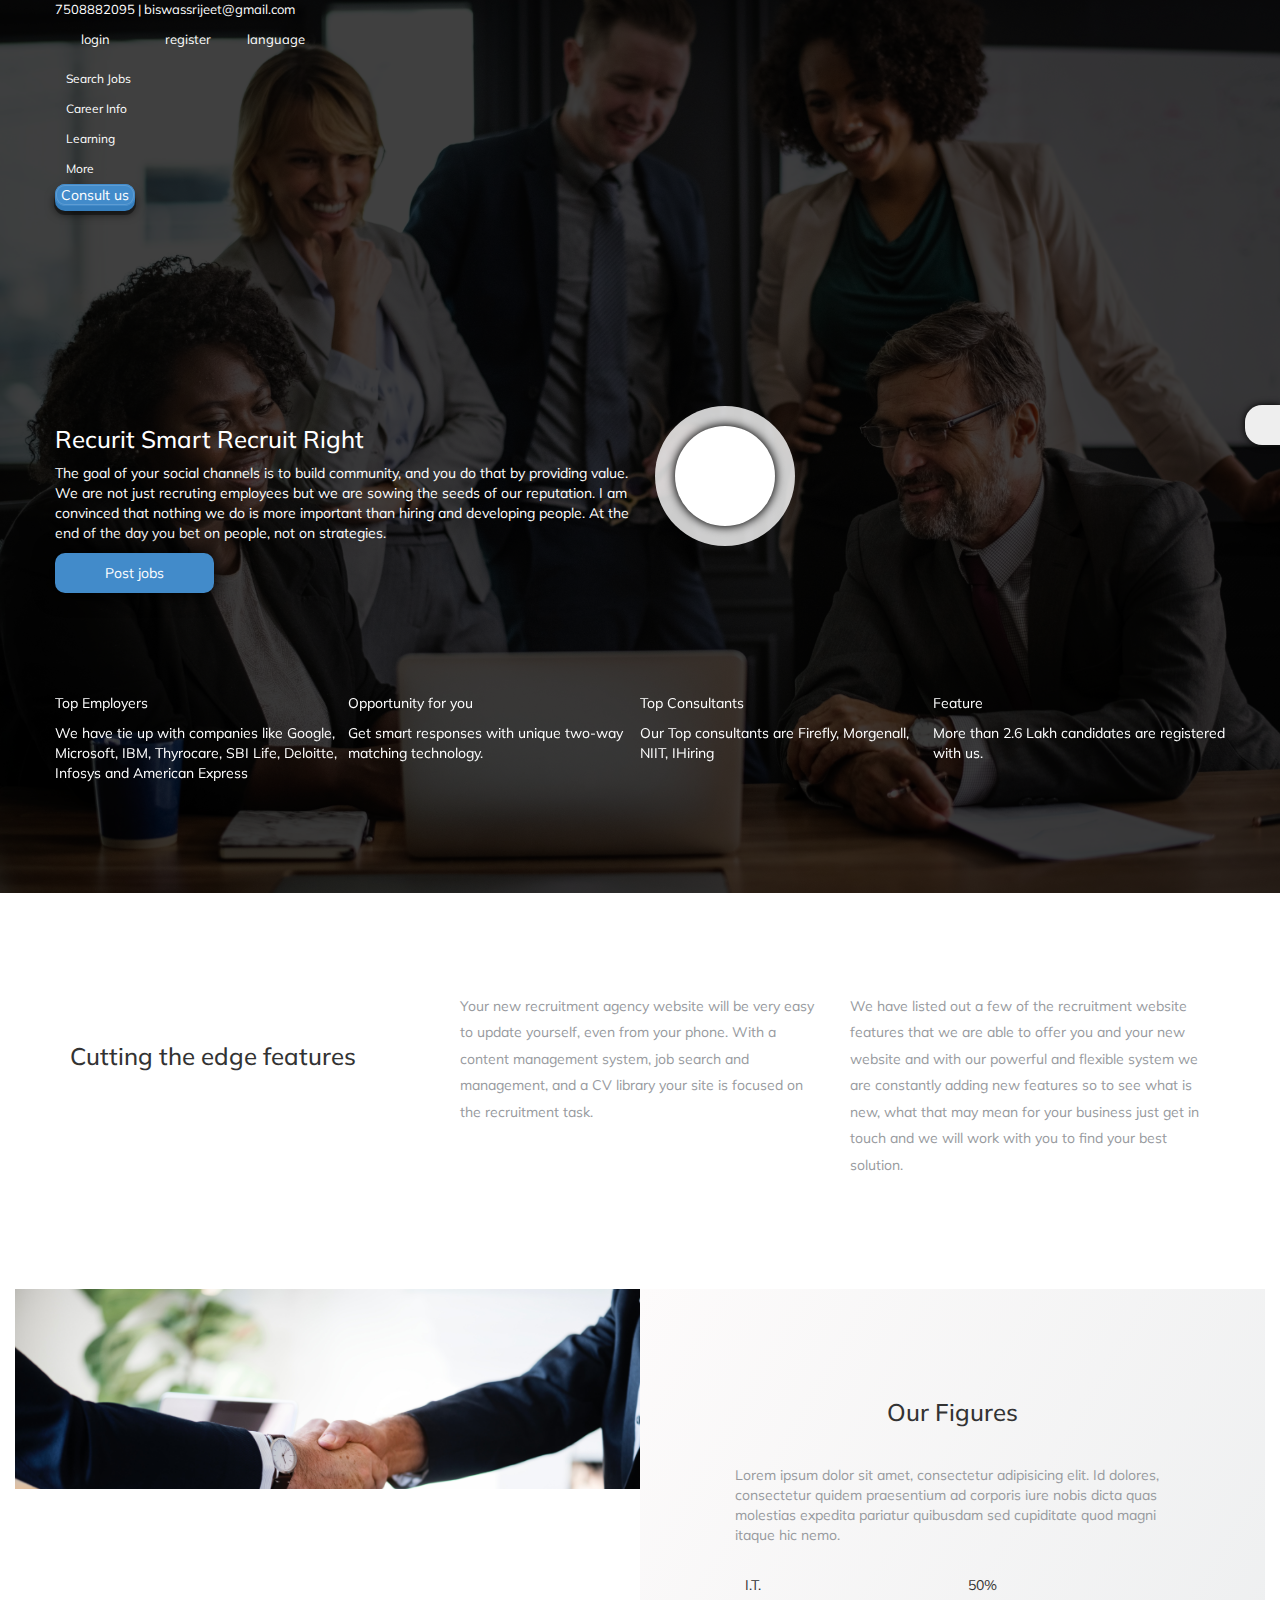
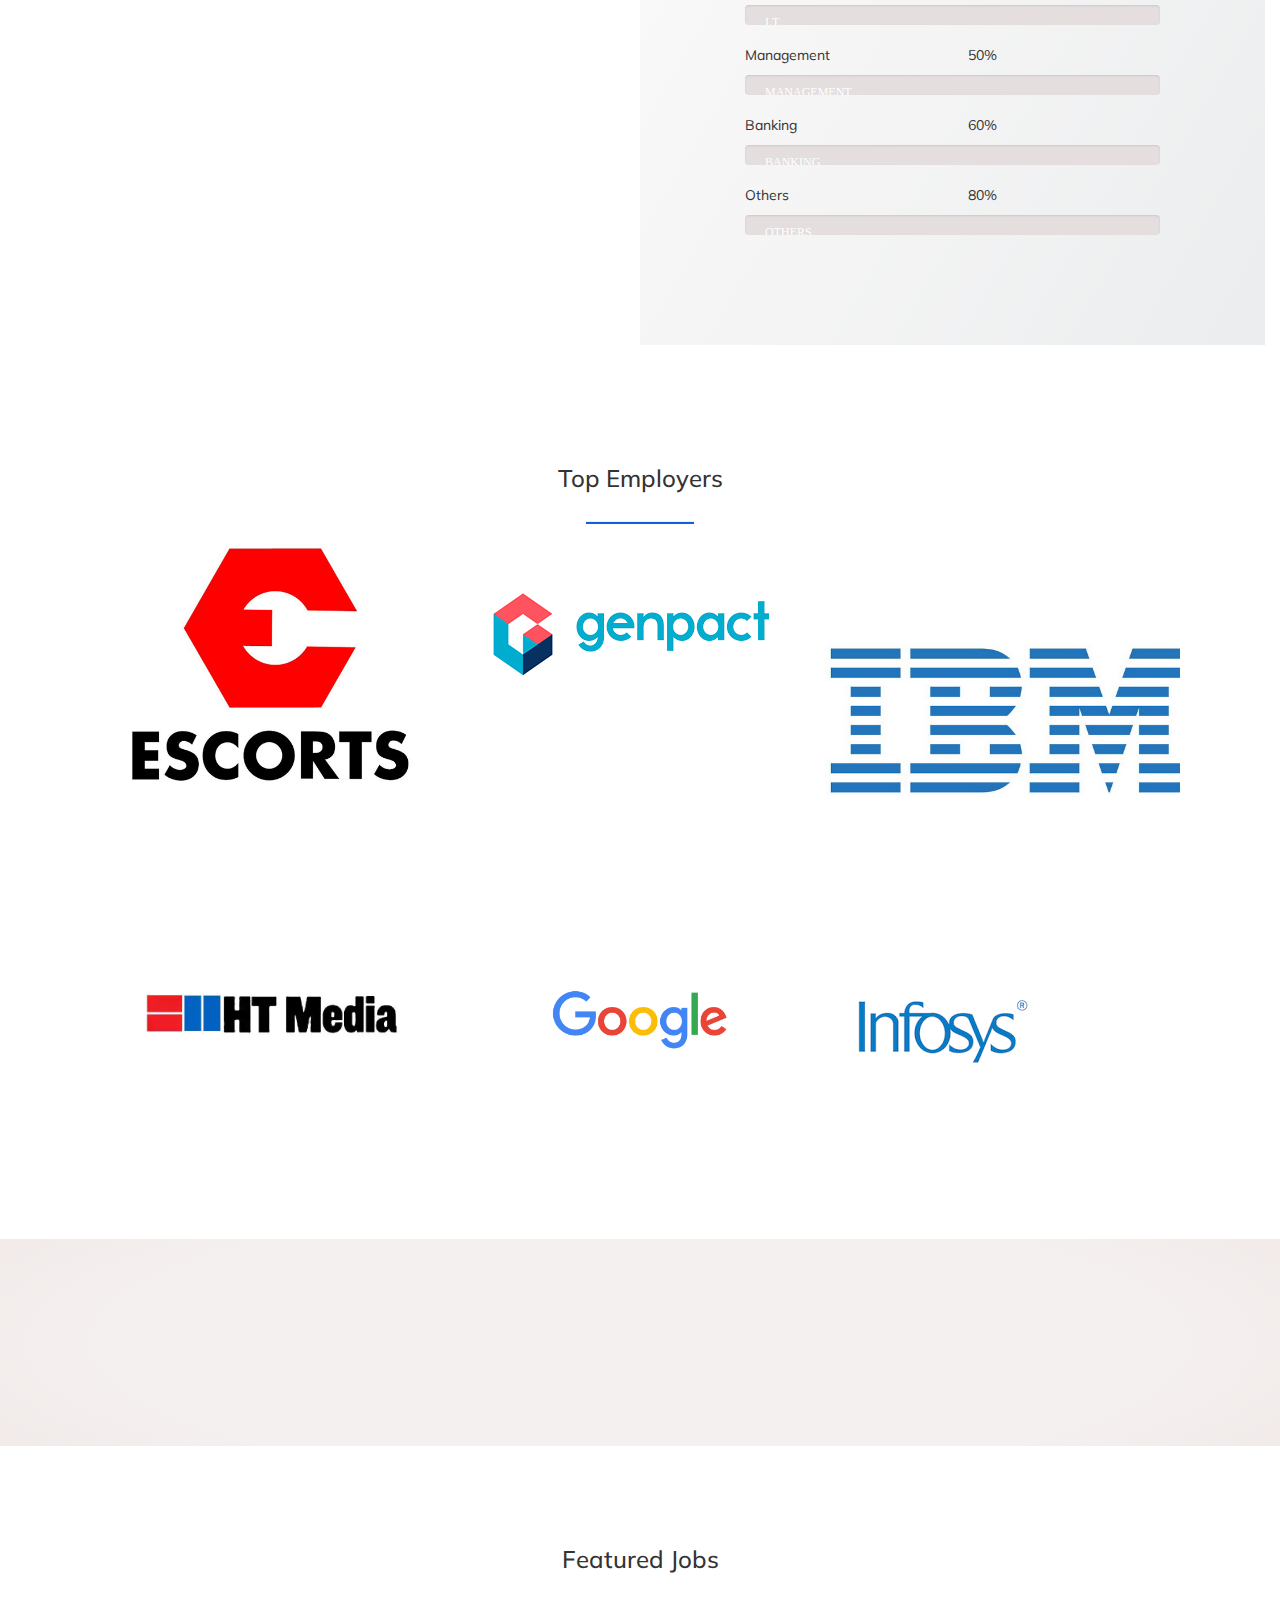
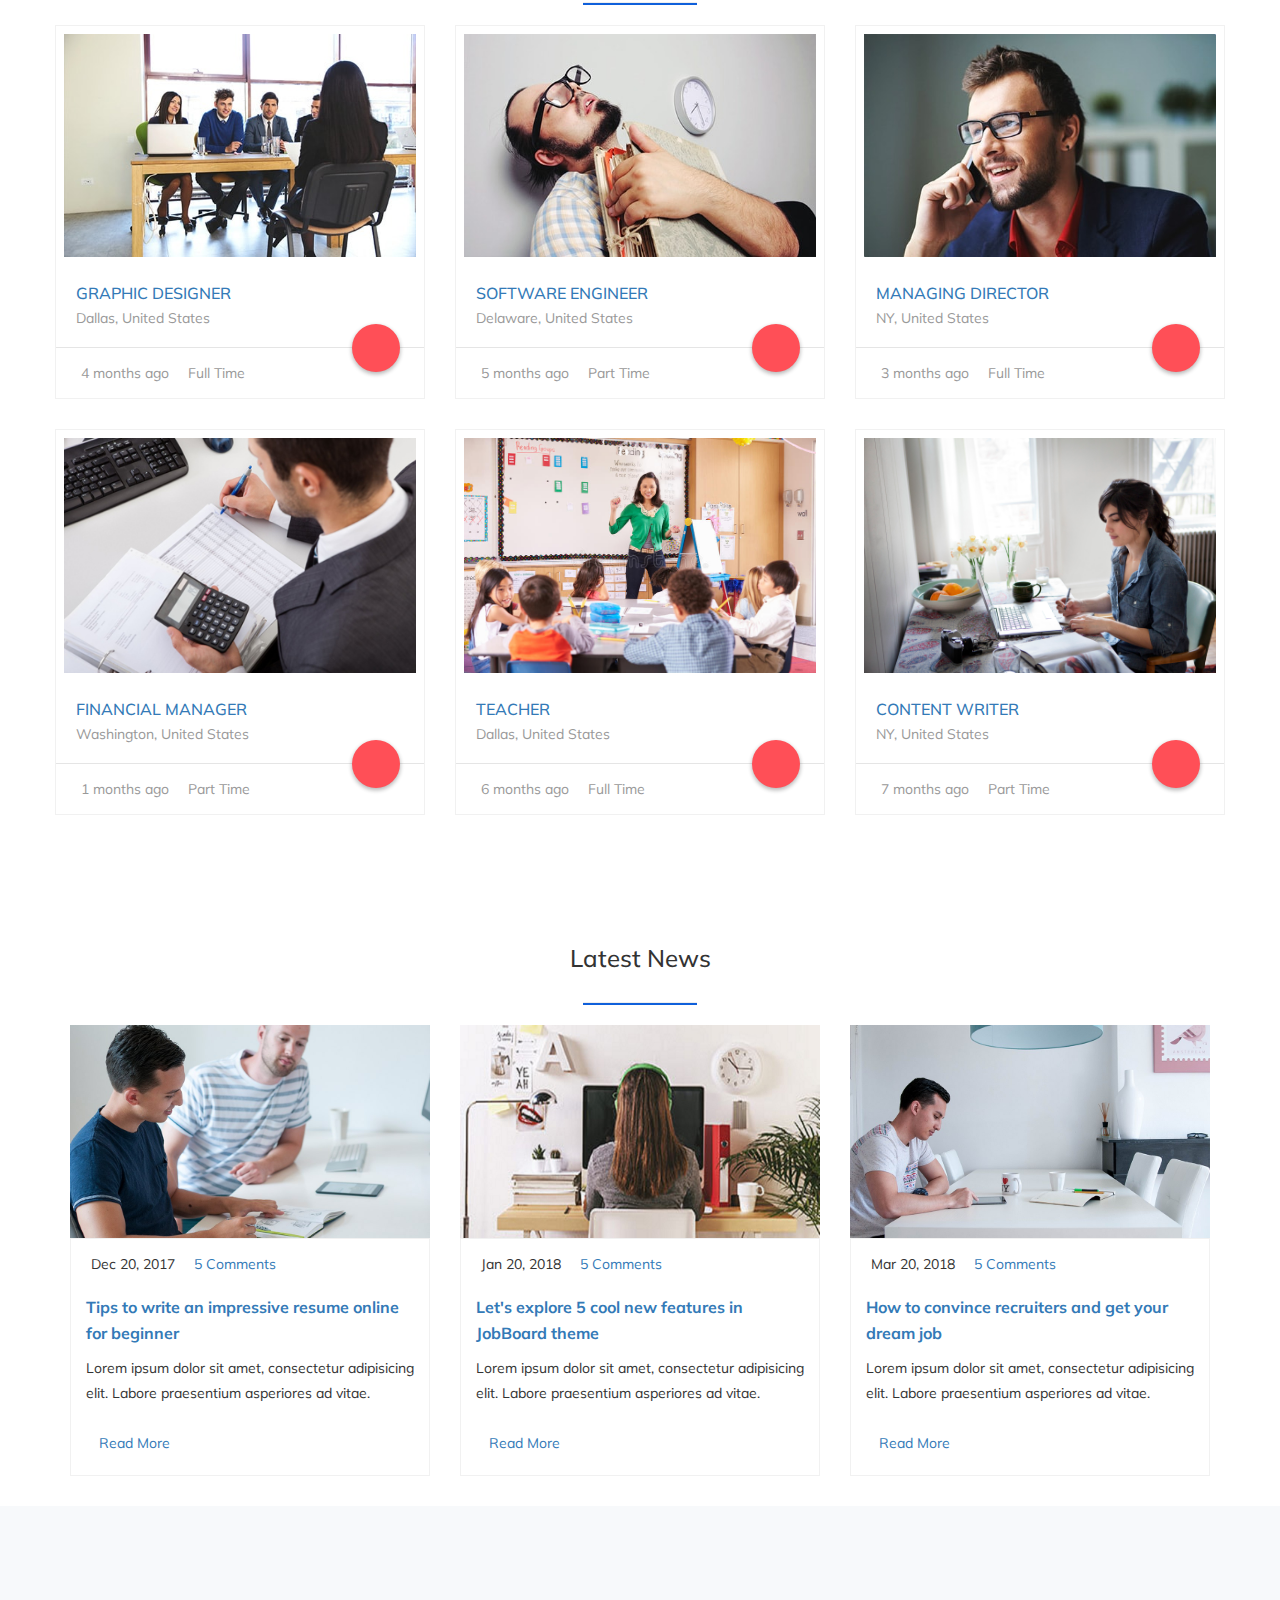
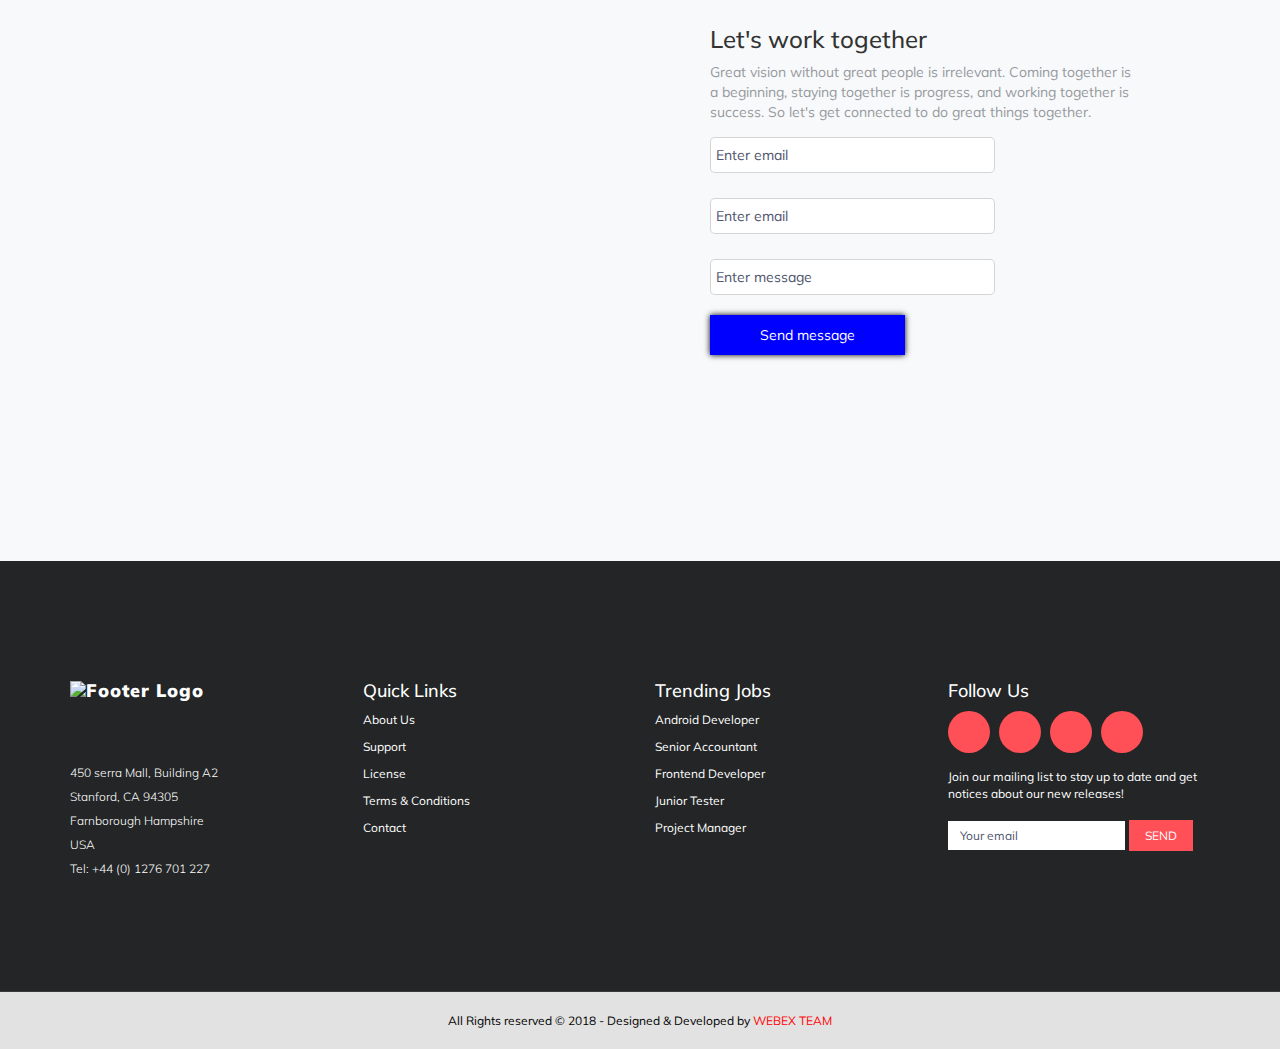
==== commit 9bfb857c: "navbar-dropdown-hover-fix" ====
--- a/client.html
+++ b/client.html
@@ -6,8 +6,8 @@
     <meta http-equiv="X-UA-Compatible" content="IE=edge">
     <title>Client Page</title>
     <meta name="viewport" content="width=device-width, initial-scale=1">
-    <link rel="stylesheet" type="text/css" media="screen" href="clientPage.css" />
-    <link rel="stylesheet" type="text/css" media="screen" href="progress.css" />
+    <!-- <link rel="stylesheet" type="text/css" media="screen" href="clientPage.css" /> -->
+    <!-- <link rel="stylesheet" type="text/css" media="screen" href="progress.css" /> -->
     <link rel="stylesheet" href="https://stackpath.bootstrapcdn.com/bootstrap/4.1.3/css/bootstrap.min.css" integrity="sha384-MCw98/SFnGE8fJT3GXwEOngsV7Zt27NXFoaoApmYm81iuXoPkFOJwJ8ERdknLPMO"
         crossorigin="anonymous">
     <link rel="stylesheet" type="text/css" media="screen" href="clientCompanyPage.css" />
@@ -16,6 +16,13 @@
         crossorigin="anonymous">
     <link rel="stylesheet" href="https://unpkg.com/aos@next/dist/aos.css" />
     <link rel='stylesheet prefetch' href='http://ajax.googleapis.com/ajax/libs/jqueryui/1.11.2/themes/smoothness/jquery-ui.css'>
+
+    <link href="//netdna.bootstrapcdn.com/bootstrap/3.2.0/css/bootstrap.min.css" rel="stylesheet" id="bootstrap-css">
+        <script src="//netdna.bootstrapcdn.com/bootstrap/3.2.0/js/bootstrap.min.js"></script>
+    <script src="//code.jquery.com/jquery-1.11.1.min.js"></script>
+    <script src="https://stackpath.bootstrapcdn.com/bootstrap/4.1.3/js/bootstrap.min.js" integrity="sha384-ChfqqxuZUCnJSK3+MXmPNIyE6ZbWh2IMqE241rYiqJxyMiZ6OW/JmZQ5stwEULTy"></script>
+
+    <script src="https://code.jquery.com/jquery-3.3.1.slim.min.js" integrity="sha384-q8i/X+965DzO0rT7abK41JStQIAqVgRVzpbzo5smXKp4YfRvH+8abtTE1Pi6jizo"></script>
 
 </head>
 
@@ -80,7 +87,7 @@
                     <div class="row logo float-left">
                     </div>
                     <div class="float-right ml-auto d-inline-flex">
-                        <div class="dropdown">
+                        <div class="dropdown" id="dropdown-btns">
                             <button type="button" class="btn btn-secondarysecondary btn-sm dropdown-toggle" data-toggle="dropdown">
                                 Search Jobs
                             </button>
@@ -91,7 +98,7 @@
                             </div>
                         </div>
 
-                        <div class="dropdown ml-1">
+                        <div class="dropdown ml-1" id="dropdown-btns">
                             <button type="button" class="btn btn-secondarysecondary  btn-sm dropdown-toggle"
                                 data-toggle="dropdown">
                                 Career Info
@@ -103,7 +110,7 @@
                             </div>
                         </div>
 
-                        <div class="dropdown ml-1">
+                        <div class="dropdown ml-1" id="dropdown-btns">
                             <button type="button" class="btn btn-secondarysecondary  btn-sm dropdown-toggle"
                                 data-toggle="dropdown">
                                 Learning
@@ -115,7 +122,7 @@
                             </div>
                         </div>
 
-                        <div class="dropdown ml-1">
+                        <div class="dropdown ml-1" id="dropdown-btns">
                             <button type="button" class="btn btn-secondarysecondary  btn-sm dropdown-toggle"
                                 data-toggle="dropdown">
                                 More
@@ -284,46 +291,71 @@
 
                     </div>
                     <div class="col-md-6" id="main-container-2-content">
-                        <div class="row" style="margin-bottom:30px;">
-                            <h3 class="h3-responsive text-justify-center">Job in Different Sectors</h3>
-                        </div>
-                        <div class="container p-0">
-                            <div class="row" data-aos="fade-left">
-                                <p style="width:50%" data-value="50">IT</p>
-                                <progress max="100" value="50" class="it">
-                                    <div class="progress-bar">
-                                        <span style="width: 50%">50%</span>
-                                    </div>
-                                </progress>
-                            </div>
-
-                            <div class="row pt-4" data-aos="fade-left">
-                                <p style="width:30%" data-value="30">MANAGEMENT</p>
-                                <progress max="100" value="30" class="management">
-                                    <div class="progress-bar">
-                                        <span style="width: 30%">30%</span>
-                                    </div>
-                                </progress>
-                            </div>
-
-
-                            <div class="row pt-4" data-aos="fade-left">
-                                <p style="width:80%" data-value="10">BANKING</p>
-                                <progress max="100" value="10" class="management">
-                                    <div class="progress-bar">
-                                        <span style="width: 10%">10%</span>
-                                    </div>
-                                </progress>
-                            </div>
-
-                            <div class="row pt-4" data-aos="fade-left">
-                                <p style="width:80%" data-value="10">OTHER</p>
-                                <progress max="100" value="10" class="management">
-                                    <div class="progress-bar">
-                                        <span style="width: 10%">10%</span>
-                                    </div>
-                                </progress>
-                            </div>
+                        <div class="conainer-fluid" style="margin-bottom:10px;">
+                            <div class="row m-0">
+                                    <h3 class="h3-responsive col-md-12 text-justify-center" id="figures-header">Our Figures</h3>
+                            </div>
+                        </div>
+                        <div class="row">
+                            <p class="p-responsive text-disabled font-weight-bold" id="figures-text">Lorem ipsum dolor sit amet, consectetur adipisicing elit. Id dolores, consectetur quidem praesentium ad corporis iure nobis dicta quas molestias expedita pariatur quibusdam sed cupiditate quod magni itaque hic nemo.</p>
+                        </div>
+                        <div class="container-fluid">
+                            
+                                <div class="row">
+                                    <div class="col-md-6">
+                                        <p class="p-resposive text-justify-left font-weight-bold">I.T.</p>
+                                    </div>
+                                    <div class="col-md-6 ml-auto">
+                                            <p class="p-resposive  float-right font-weight-bold">50%</p>
+                                    </div>
+                                </div>
+                                <div class="progress skill-bar">
+                                        <div class="progress-bar progress-bar-danger" role="progressbar" aria-valuenow="50" aria-valuemin="0" aria-valuemax="100">
+                                            <span class="skill">I.T.<i class="val">50%</i></span>
+                                        </div>
+                                </div>
+
+                                <div class="row">
+                                        <div class="col-md-6">
+                                            <p class="p-resposive text-justify-left font-weight-bold">Management</p>
+                                        </div>
+                                        <div class="col-md-6 ml-auto">
+                                                <p class="p-resposive  float-right font-weight-bold">50%</p>
+                                        </div>
+                                    </div>
+                                <div class="progress skill-bar">
+                                        <div class="progress-bar progress-bar-danger" role="progressbar" aria-valuenow="50" aria-valuemin="0" aria-valuemax="100">
+                                            <span class="skill">Management<i class="val">50%</i></span>
+                                        </div>
+                                </div>
+
+                                <div class="row">
+                                        <div class="col-md-6">
+                                            <p class="p-resposive text-justify-left font-weight-bold">Banking</p>
+                                        </div>
+                                        <div class="col-md-6 ml-auto">
+                                                <p class="p-resposive  float-right font-weight-bold">60%</p>
+                                        </div>
+                                    </div>
+                                <div class="progress skill-bar">
+                                        <div class="progress-bar progress-bar-danger" role="progressbar" aria-valuenow="60" aria-valuemin="0" aria-valuemax="100">
+                                            <span class="skill">Banking<i class="val">60%</i></span>
+                                        </div>
+                                </div>
+
+                                <div class="row">
+                                        <div class="col-md-6">
+                                            <p class="p-resposive text-justify-left font-weight-bold">Others</p>
+                                        </div>
+                                        <div class="col-md-6 ml-auto">
+                                                <p class="p-resposive  float-right font-weight-bold">80%</p>
+                                        </div>
+                                    </div>
+                                <div class="progress skill-bar">
+                                        <div class="progress-bar progress-bar-danger" role="progressbar" aria-valuenow="80" aria-valuemin="0" aria-valuemax="100">
+                                            <span class="skill">Others<i class="val">80%</i></span>
+                                        </div>
+                                </div>  
 
                         </div>
 
@@ -850,6 +882,7 @@
     <script src="https://code.jquery.com/jquery-3.3.1.slim.min.js" integrity="sha384-q8i/X+965DzO0rT7abK41JStQIAqVgRVzpbzo5smXKp4YfRvH+8abtTE1Pi6jizo"
         crossorigin="anonymous"></script>
     <script href="login-box-concept/js/index.js"></script>
+    <script src="client.js"></script>
     <script src="https://cdnjs.cloudflare.com/ajax/libs/popper.js/1.14.3/umd/popper.min.js" integrity="sha384-ZMP7rVo3mIykV+2+9J3UJ46jBk0WLaUAdn689aCwoqbBJiSnjAK/l8WvCWPIPm49"
         crossorigin="anonymous"></script>
     <script src="https://stackpath.bootstrapcdn.com/bootstrap/4.1.3/js/bootstrap.min.js" integrity="sha384-ChfqqxuZUCnJSK3+MXmPNIyE6ZbWh2IMqE241rYiqJxyMiZ6OW/JmZQ5stwEULTy"
--- a/clientCompanyPage.css
+++ b/clientCompanyPage.css
@@ -307,6 +307,44 @@
   background-color:#F7F9FB;
 }
 
+.progress {
+  height: 35px;
+  /* background-color:#e4dede */
+}
+.progress.skill-bar{
+  background-color: #e4dede;
+}
+.progress .skill {
+  font: normal 12px "Open Sans Web";
+  line-height: 35px;
+  padding: 0;
+  margin: 0 0 0 20px;
+  text-transform: uppercase;
+}
+.progress .skill .val {
+  float: right;
+  font-style: normal;
+  margin: 0 20px 0 0;
+}
+
+.progress-bar {
+  text-align: left;
+  transition-duration: 3s;
+}
+#figures-header{
+  text-align:center;
+}
+#figures-text{
+  padding:20px 20px;
+}
+#dropdown-btns:hover{
+  background-color:white;
+  border-radius:5px;
+}
+/* #dropdown-btns.button:active{
+  background-color:white;
+} */
+
 /* ==========================================================================
    Featured Jobs Section Style
    ========================================================================== */
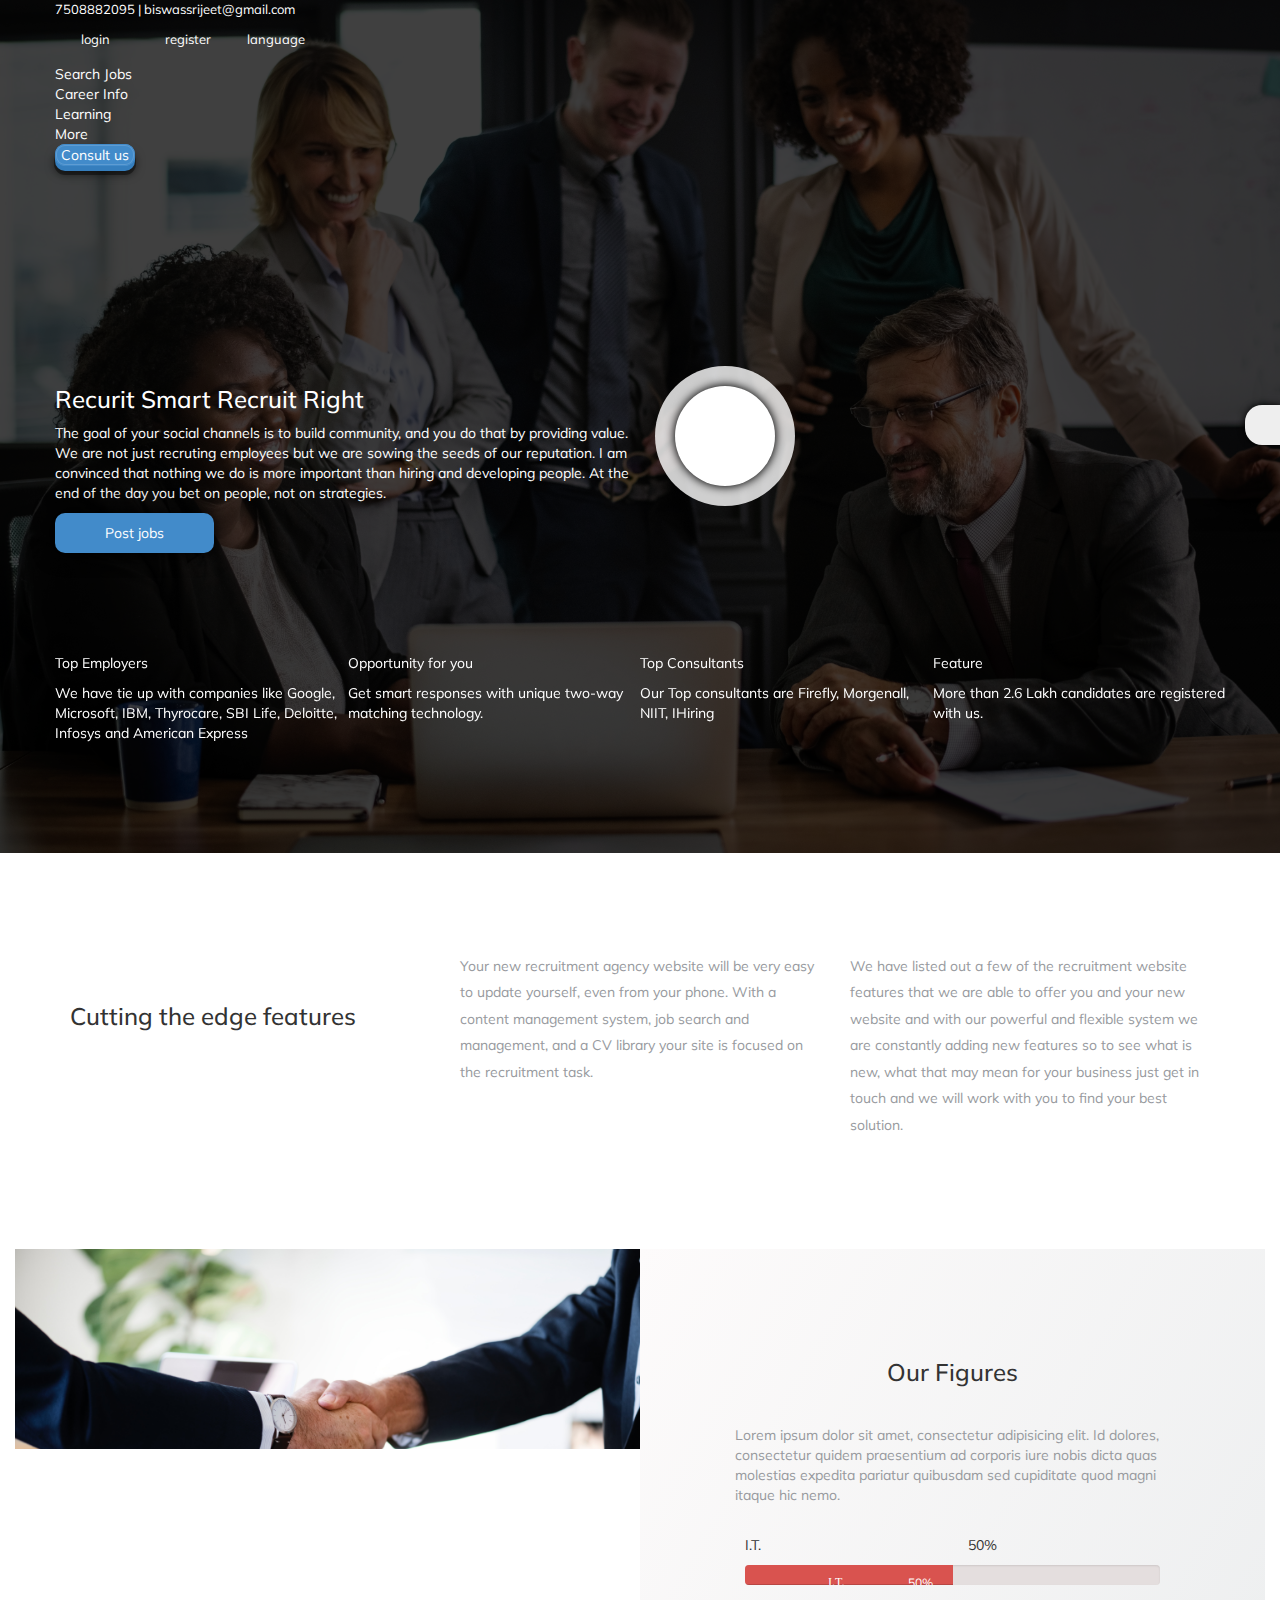
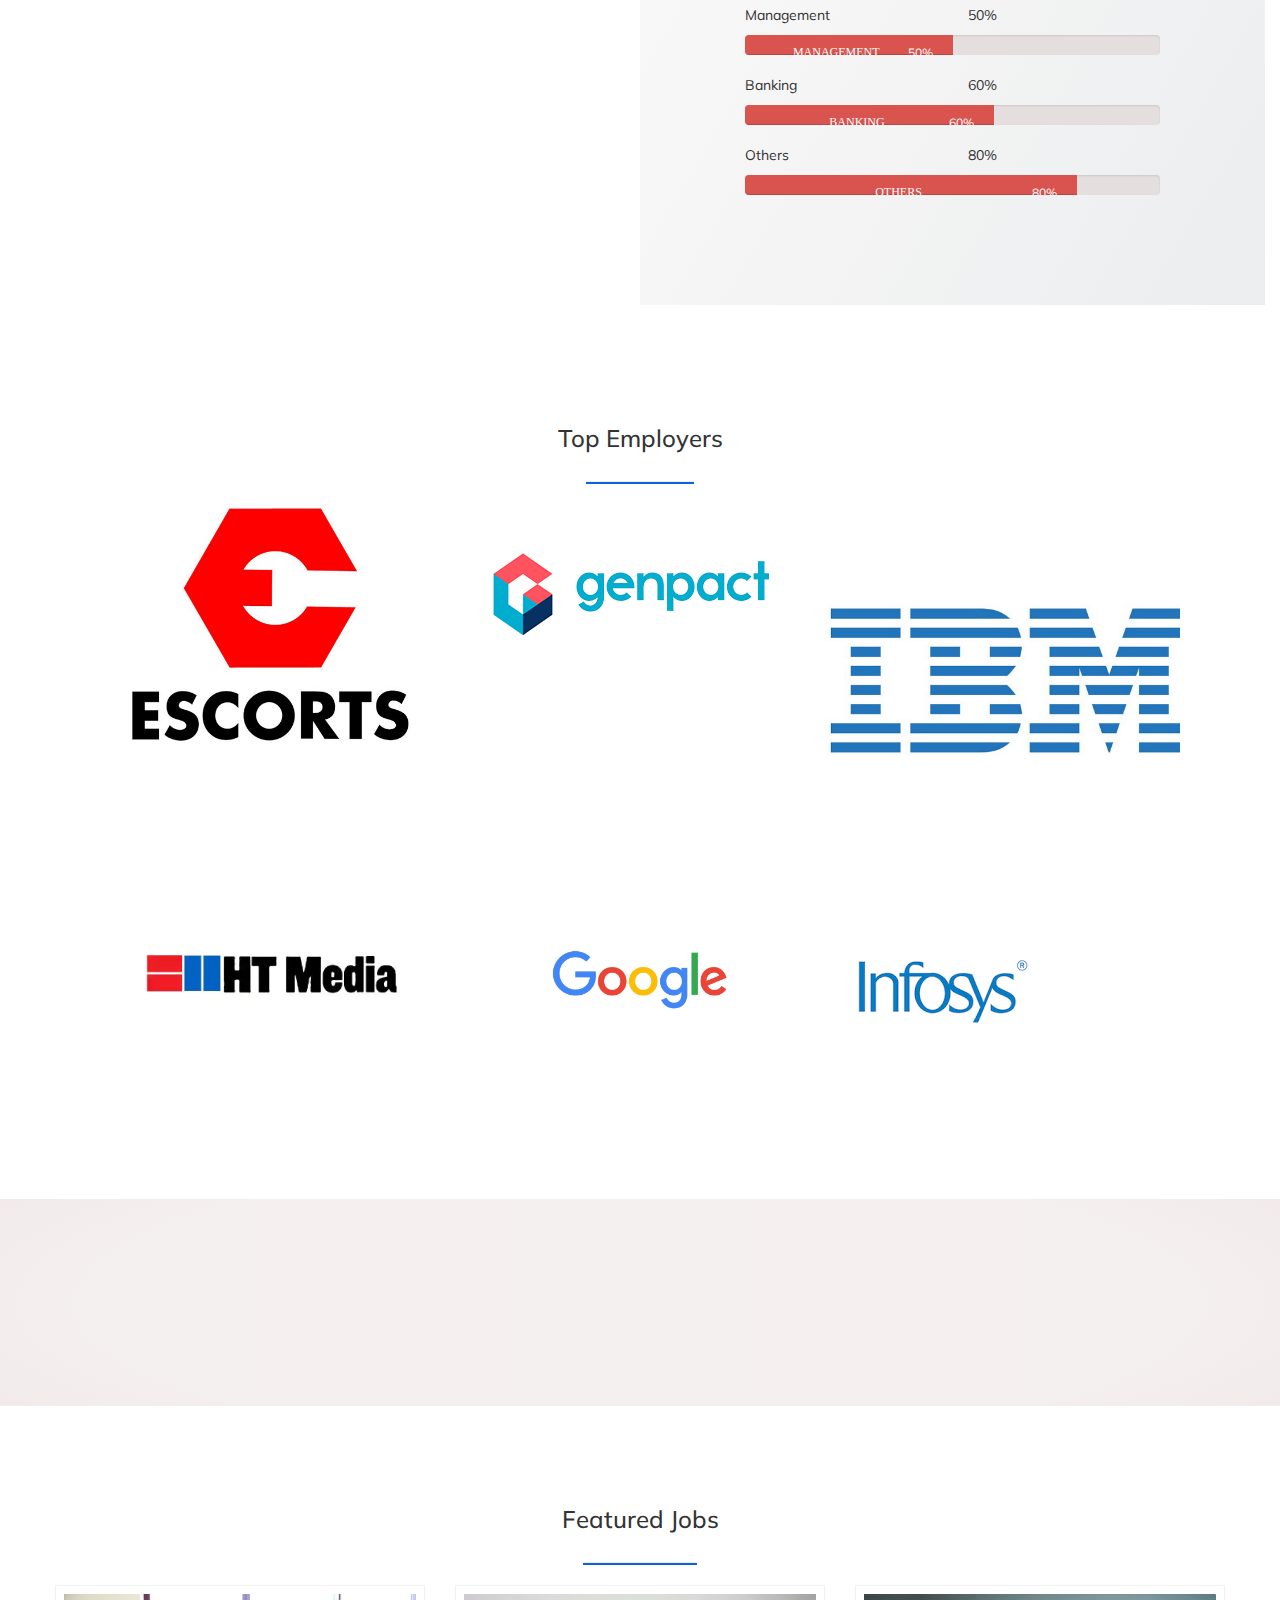
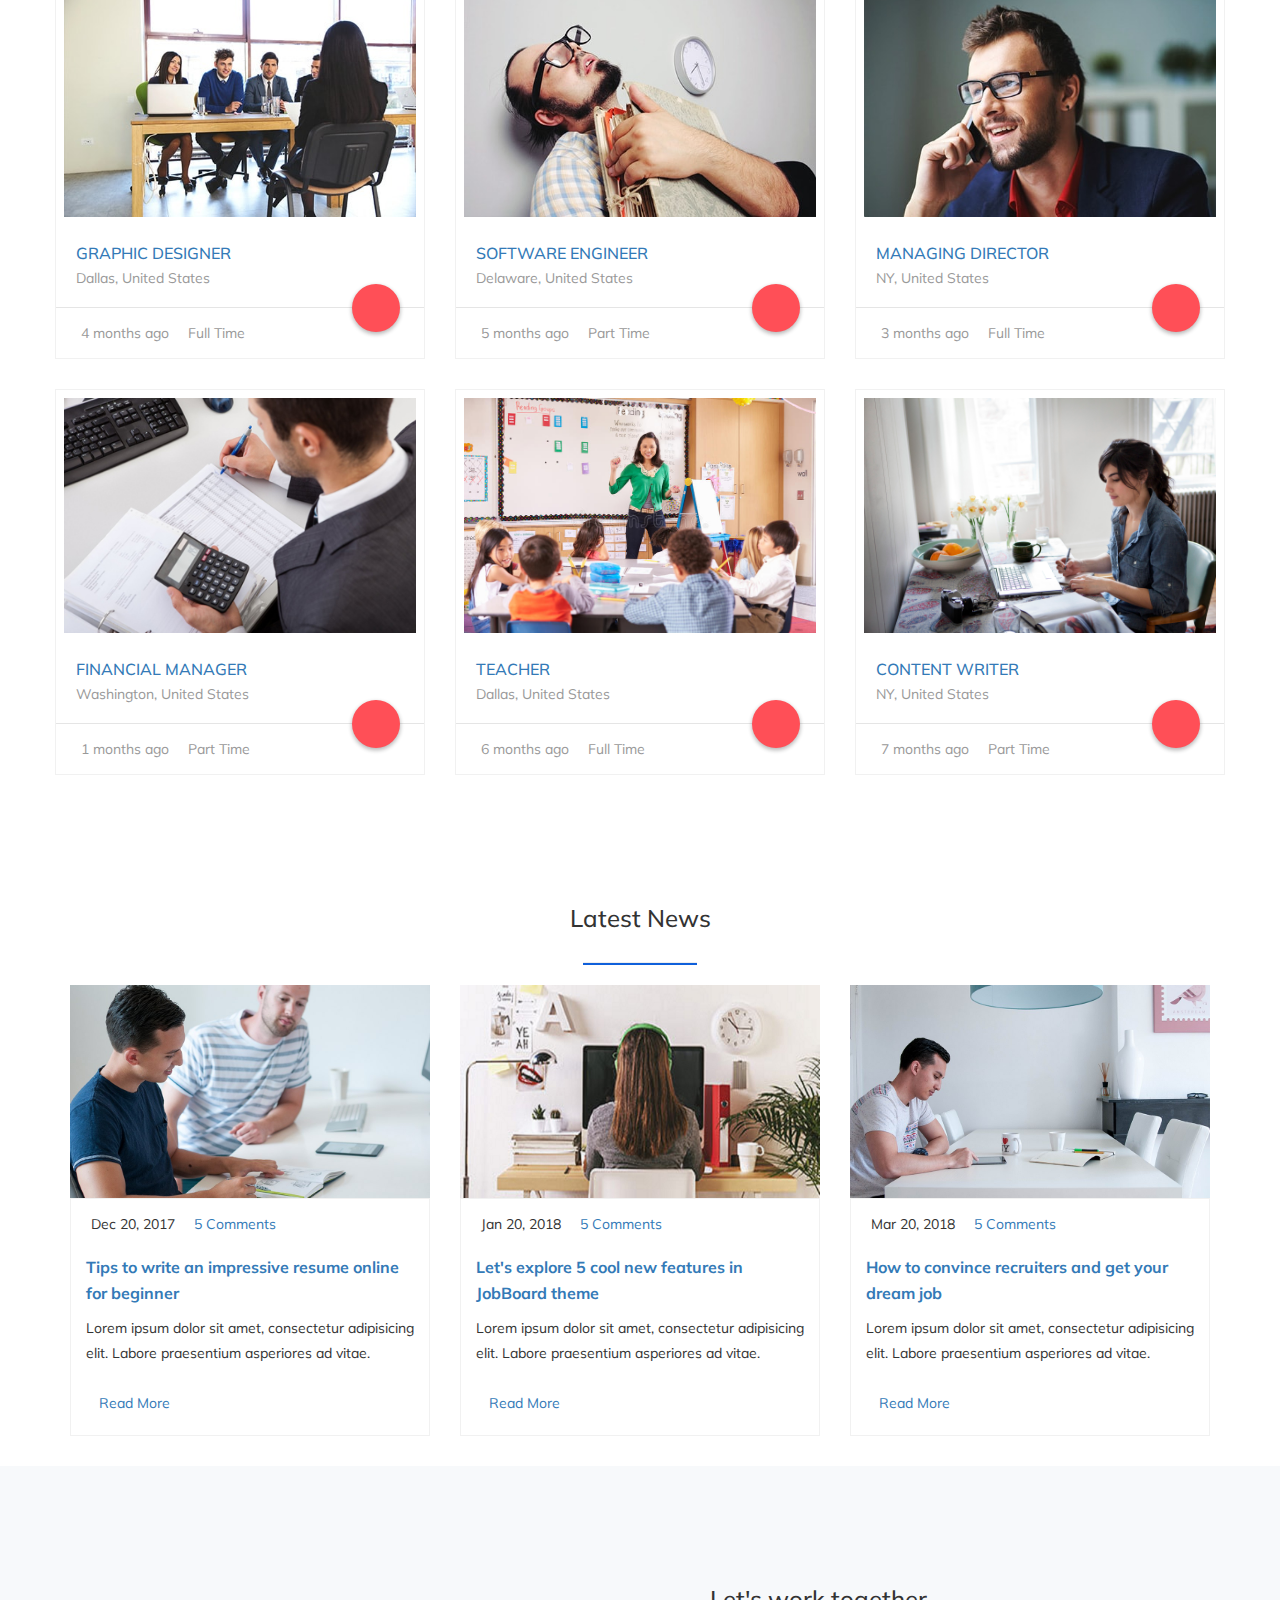
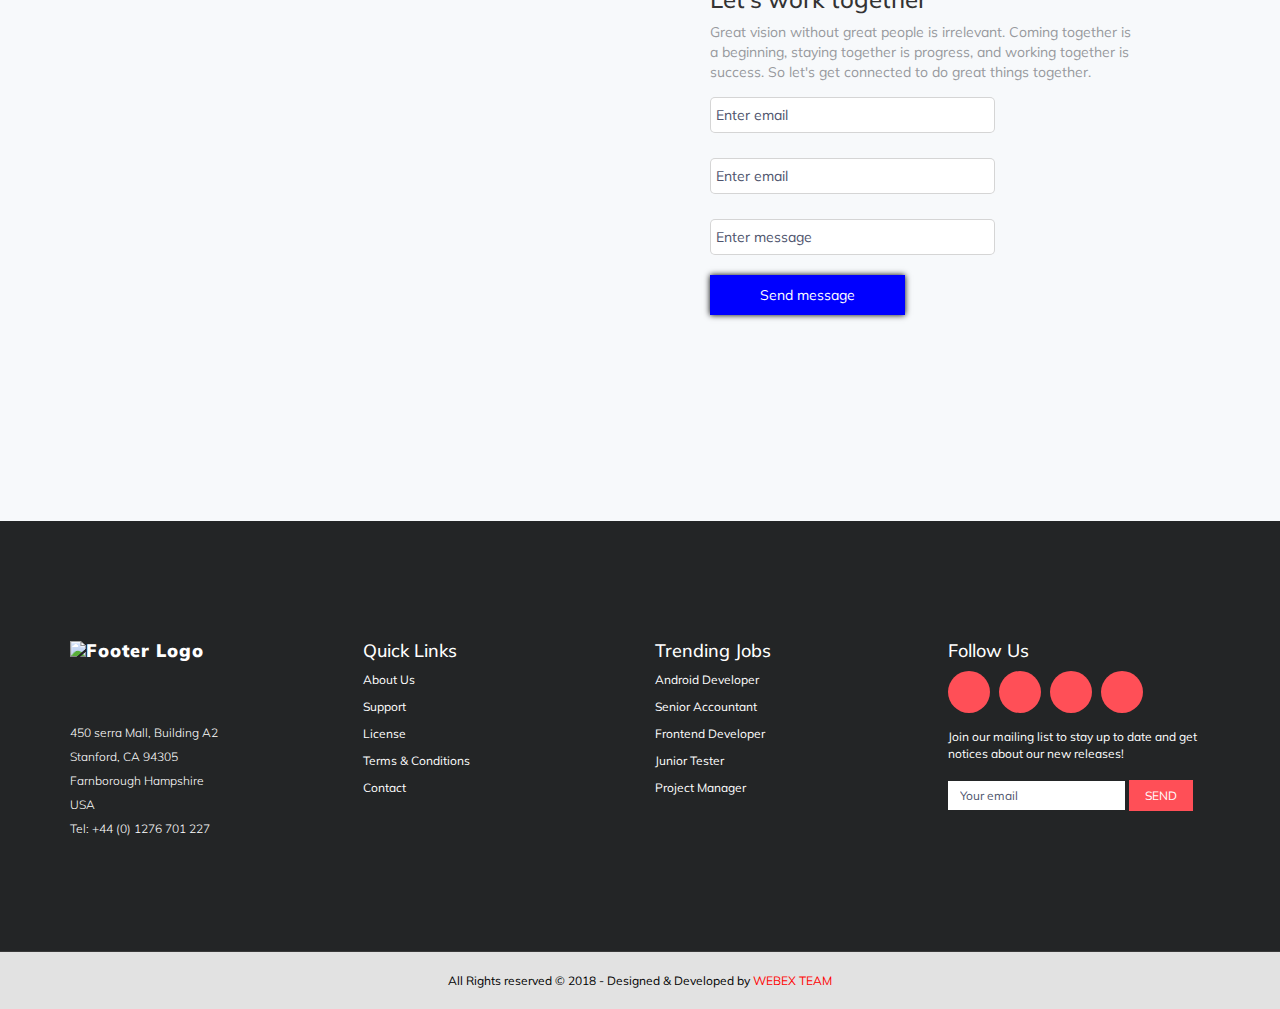
==== commit 634801b3: "Merge remote-tracking branch 'upstream/master'" ====
--- a/client.html
+++ b/client.html
@@ -87,7 +87,7 @@
                     <div class="row logo float-left">
                     </div>
                     <div class="float-right ml-auto d-inline-flex">
-                        <div class="dropdown" id="dropdown-btns">
+                        <div class="dropdown" id="dropr>
                             <button type="button" class="btn btn-secondarysecondary btn-sm dropdown-toggle" data-toggle="dropdown">
                                 Search Jobs
                             </button>
@@ -98,7 +98,7 @@
                             </div>
                         </div>
 
-                        <div class="dropdown ml-1" id="dropdown-btns">
+                        <div class="dropdown ml-1" id="dropr>
                             <button type="button" class="btn btn-secondarysecondary  btn-sm dropdown-toggle"
                                 data-toggle="dropdown">
                                 Career Info
@@ -110,7 +110,7 @@
                             </div>
                         </div>
 
-                        <div class="dropdown ml-1" id="dropdown-btns">
+                        <div class="dropdown ml-1" id="dropr>
                             <button type="button" class="btn btn-secondarysecondary  btn-sm dropdown-toggle"
                                 data-toggle="dropdown">
                                 Learning
@@ -122,7 +122,7 @@
                             </div>
                         </div>
 
-                        <div class="dropdown ml-1" id="dropdown-btns">
+                        <div class="dropdown ml-1" id="dropr>
                             <button type="button" class="btn btn-secondarysecondary  btn-sm dropdown-toggle"
                                 data-toggle="dropdown">
                                 More
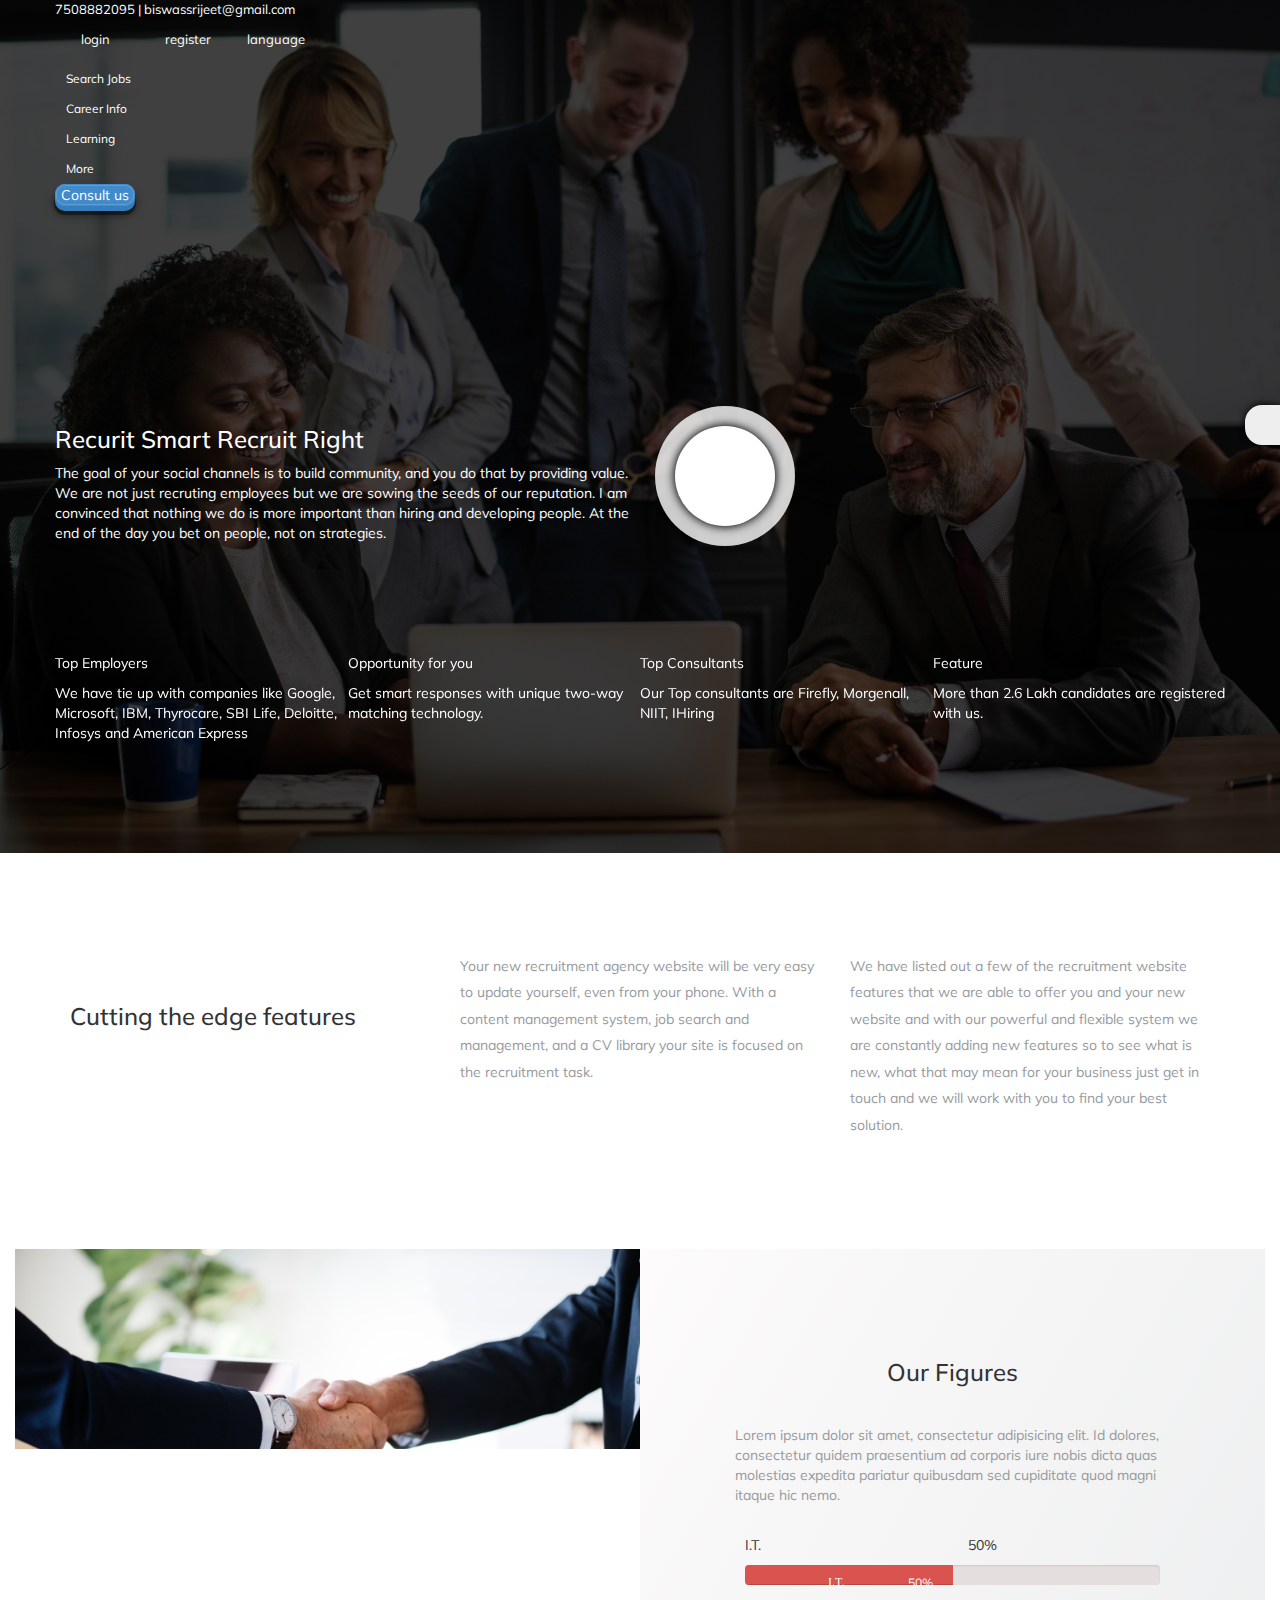
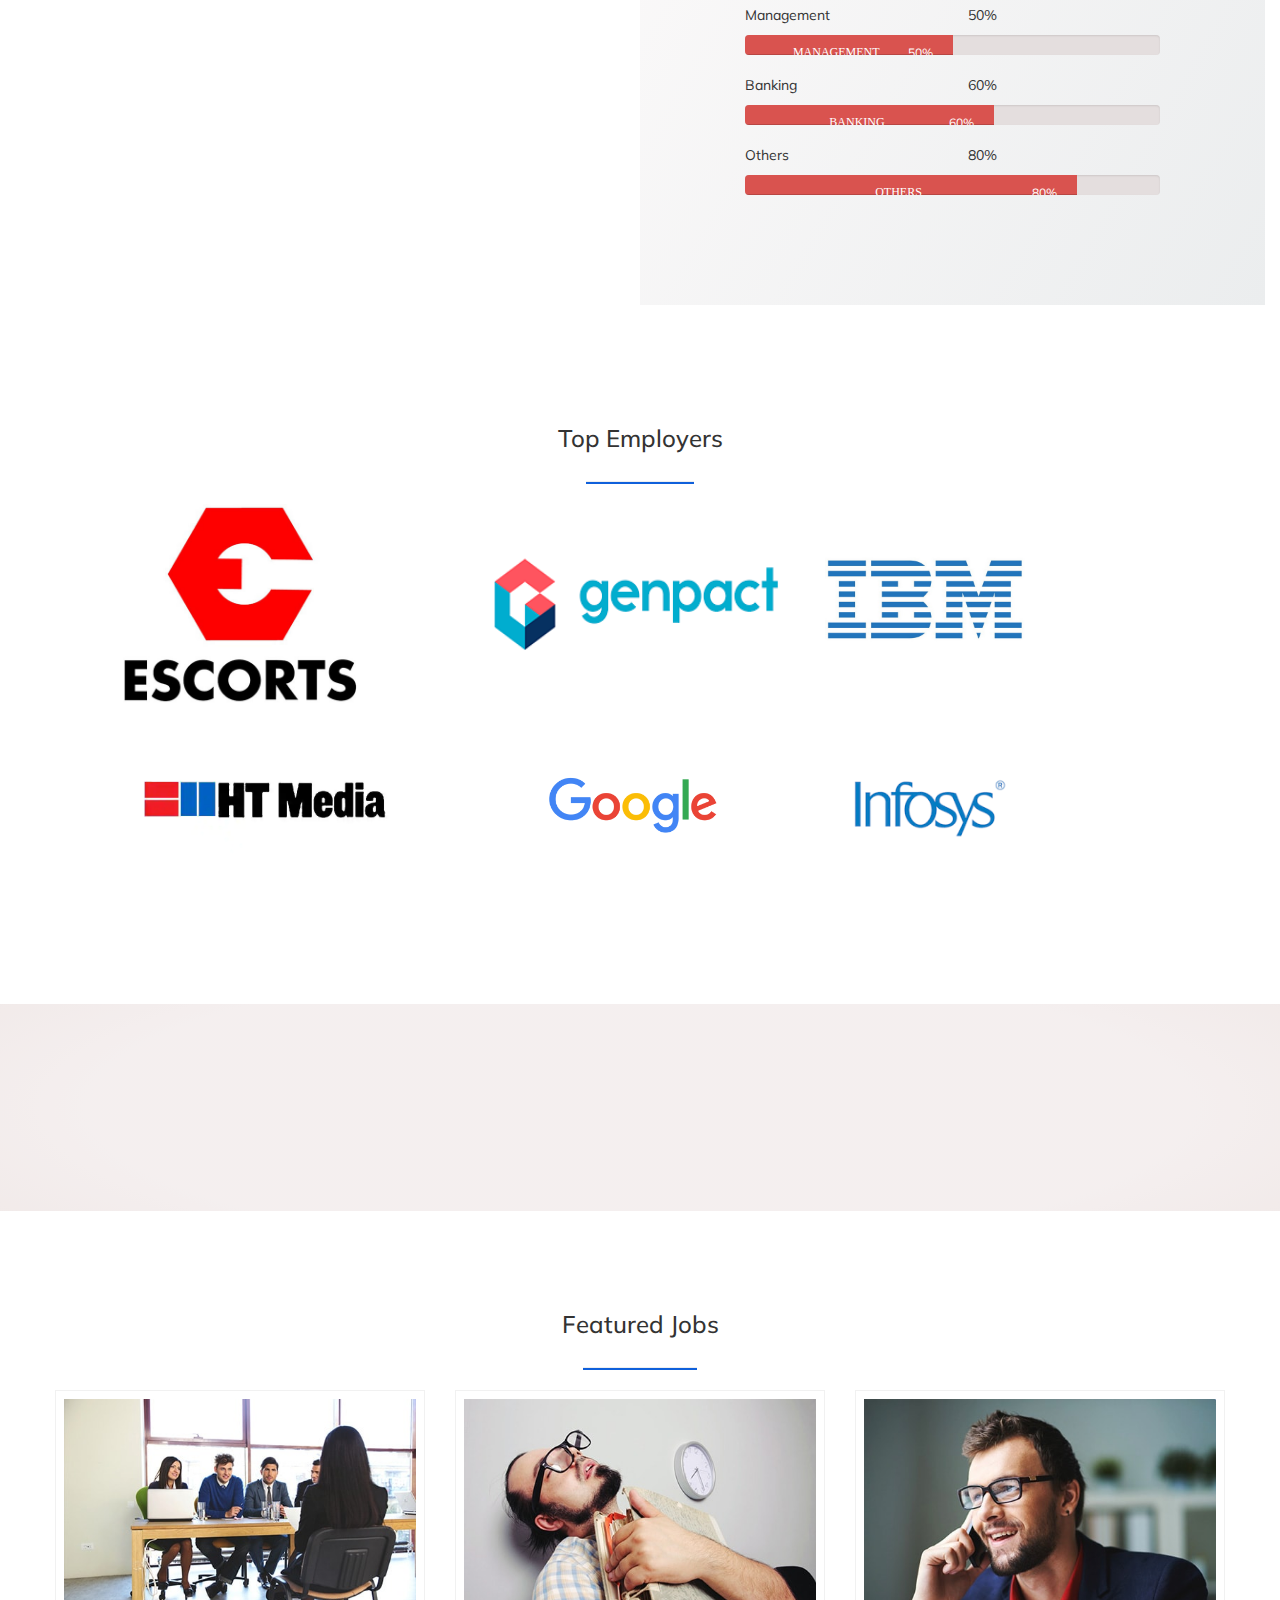
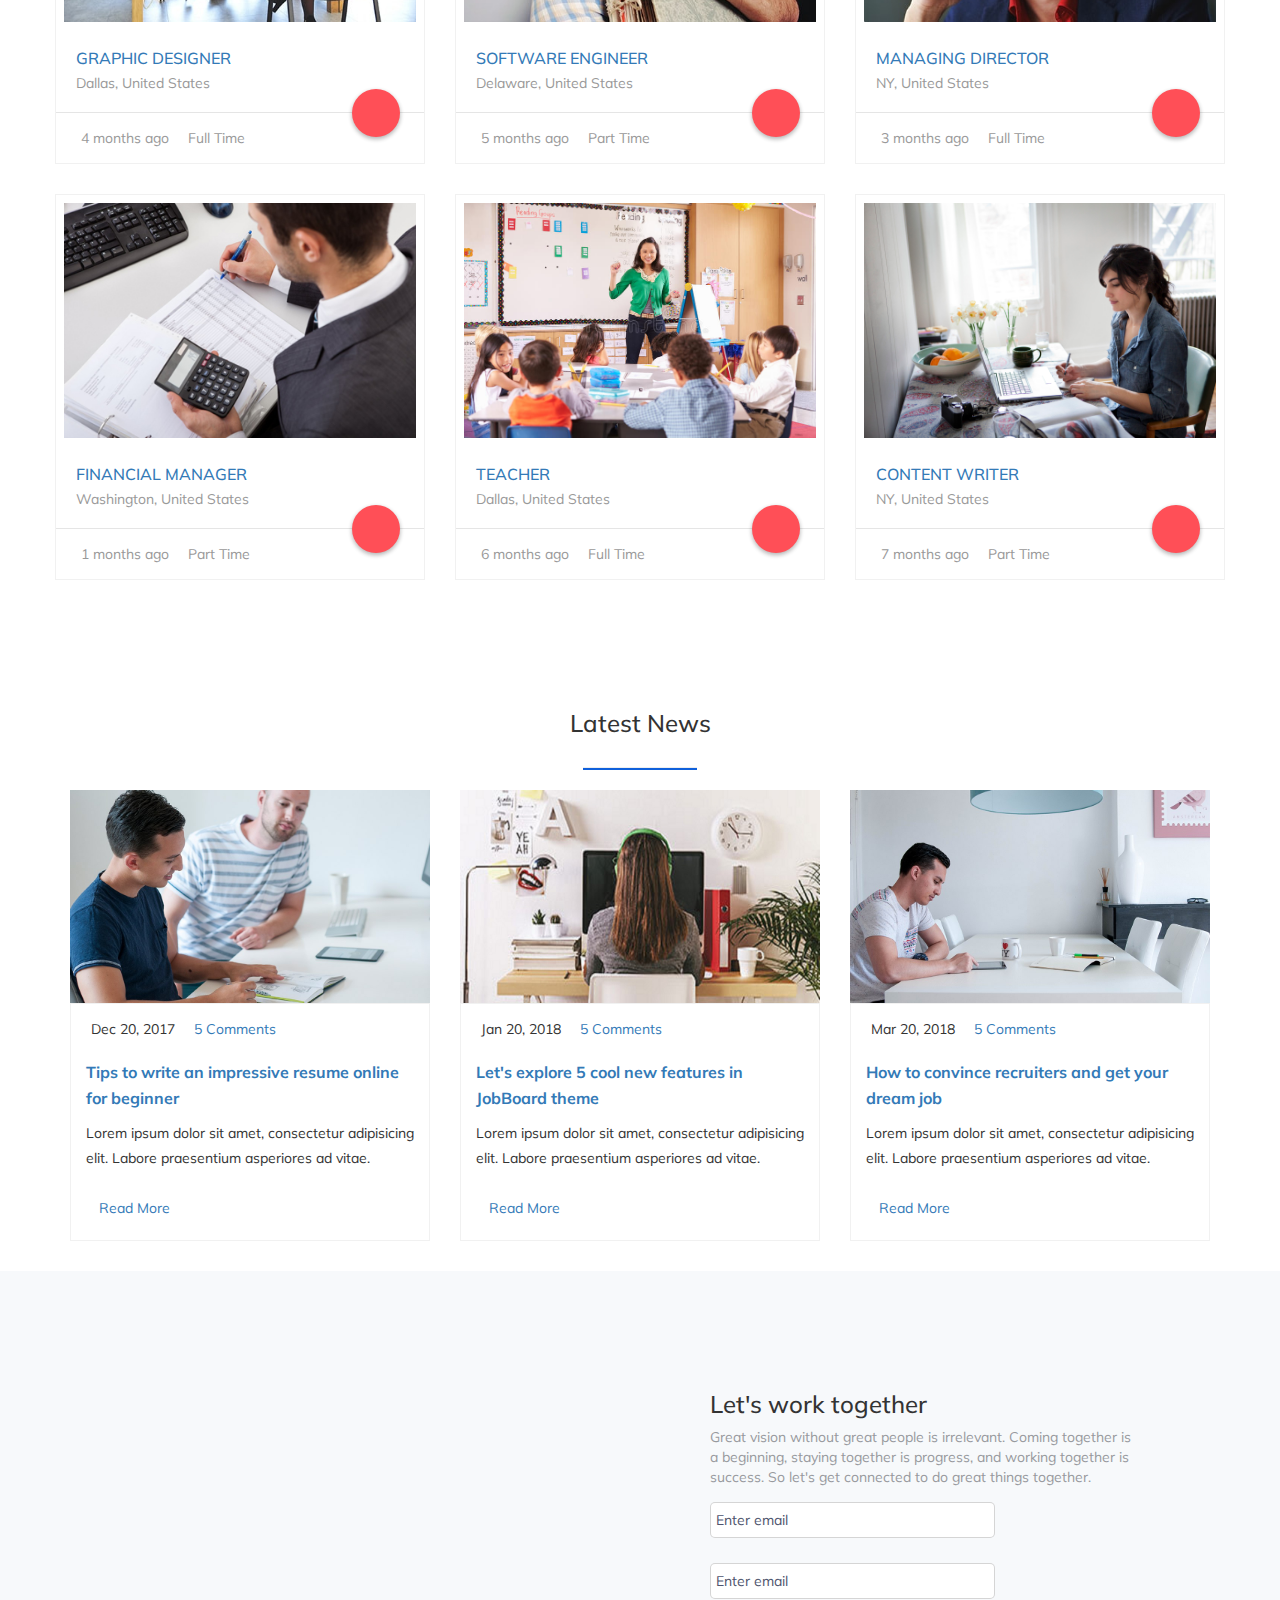
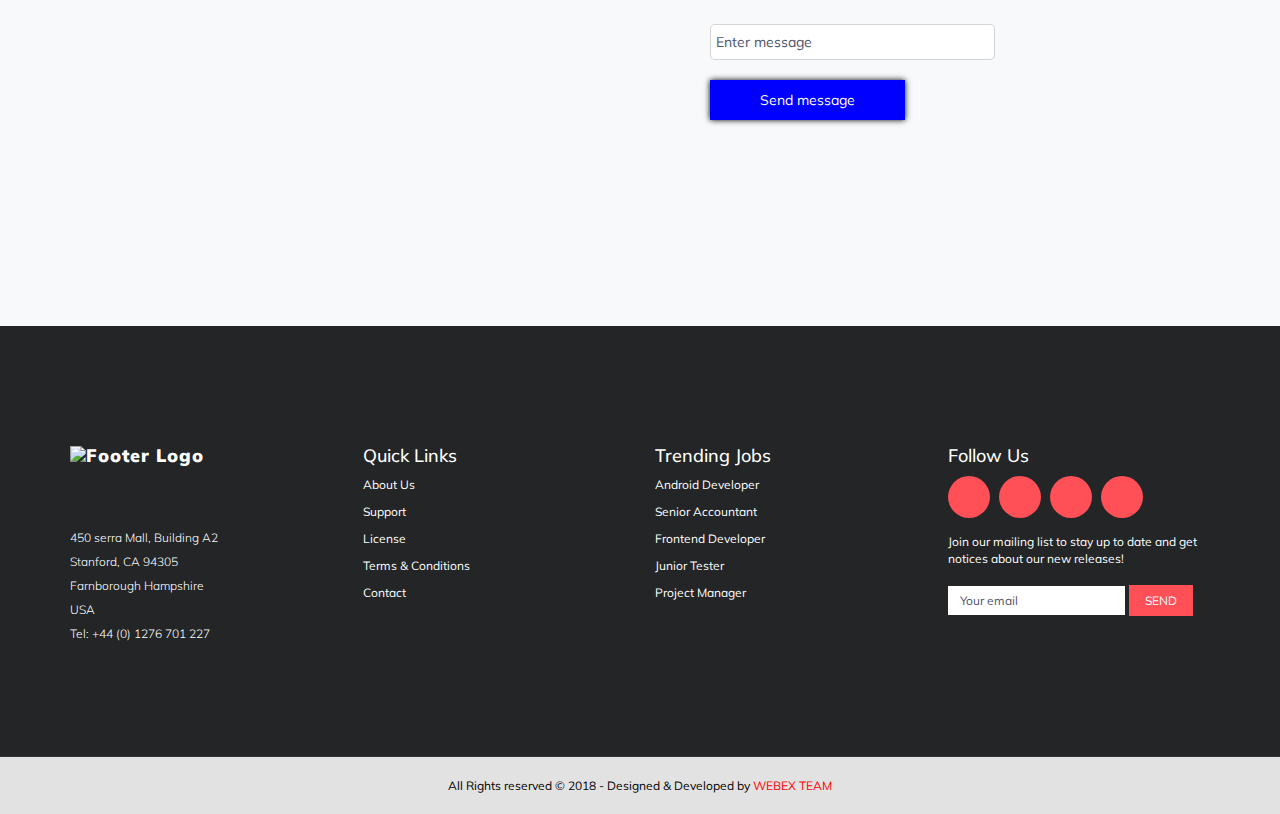
==== commit 9c1e3332: "preloader made" ====
--- a/client.html
+++ b/client.html
@@ -18,7 +18,7 @@
     <link rel='stylesheet prefetch' href='http://ajax.googleapis.com/ajax/libs/jqueryui/1.11.2/themes/smoothness/jquery-ui.css'>
 
     <link href="//netdna.bootstrapcdn.com/bootstrap/3.2.0/css/bootstrap.min.css" rel="stylesheet" id="bootstrap-css">
-        <script src="//netdna.bootstrapcdn.com/bootstrap/3.2.0/js/bootstrap.min.js"></script>
+    <script src="//netdna.bootstrapcdn.com/bootstrap/3.2.0/js/bootstrap.min.js"></script>
     <script src="//code.jquery.com/jquery-1.11.1.min.js"></script>
     <script src="https://stackpath.bootstrapcdn.com/bootstrap/4.1.3/js/bootstrap.min.js" integrity="sha384-ChfqqxuZUCnJSK3+MXmPNIyE6ZbWh2IMqE241rYiqJxyMiZ6OW/JmZQ5stwEULTy"></script>
 
@@ -30,7 +30,7 @@
     <header id="header">
         <div class="container-fluid" id="mask-content">
             <!-- email line-->
-            <div class="container" style="font-size:13px;">
+            <div class="container" style="font-size:13px;" id="header-line-1">
                 <div class="row font-weight-light">
                     <p class="float-left">7508882095 | biswassrijeet@gmail.com</p>
                     <div class="float-right ml-auto">
@@ -61,7 +61,7 @@
                     </div>
                 </div>
             </div>
-
+    
             <div class="modal fade" id="exampleRegisterModal" tabindex="-1" role="dialog" aria-labelledby="exampleModalCenterTitle"
                 aria-hidden="true">
                 <div class="modal-dialog modal-dialog-centered" role="document">
@@ -82,12 +82,12 @@
             </div>
             <!-- /modals end/ -->
             <!-- main navbar -->
-            <div class="container">
+            <div class="container " id="header-line-2" data-spy="affix" data-offset-top="5">
                 <div class="row font-weight-light">
                     <div class="row logo float-left">
                     </div>
                     <div class="float-right ml-auto d-inline-flex">
-                        <div class="dropdown" id="dropr>
+                        <div class="dropdown">
                             <button type="button" class="btn btn-secondarysecondary btn-sm dropdown-toggle" data-toggle="dropdown">
                                 Search Jobs
                             </button>
@@ -97,10 +97,9 @@
                                 <a class="dropdown-item" href="#">Goverment Jobs</a>
                             </div>
                         </div>
-
-                        <div class="dropdown ml-1" id="dropr>
-                            <button type="button" class="btn btn-secondarysecondary  btn-sm dropdown-toggle"
-                                data-toggle="dropdown">
+    
+                        <div class="dropdown ml-1">
+                            <button type="button" class="btn btn-secondarysecondary  btn-sm dropdown-toggle" data-toggle="dropdown">
                                 Career Info
                             </button>
                             <div class="dropdown-menu">
@@ -109,10 +108,9 @@
                                 <a class="dropdown-item" href="#">Salary and Appraisal</a>
                             </div>
                         </div>
-
-                        <div class="dropdown ml-1" id="dropr>
-                            <button type="button" class="btn btn-secondarysecondary  btn-sm dropdown-toggle"
-                                data-toggle="dropdown">
+    
+                        <div class="dropdown ml-1">
+                            <button type="button" class="btn btn-secondarysecondary  btn-sm dropdown-toggle" data-toggle="dropdown">
                                 Learning
                             </button>
                             <div class="dropdown-menu">
@@ -121,10 +119,9 @@
                                 <a class="dropdown-item" href="#">Human Resourse</a>
                             </div>
                         </div>
-
-                        <div class="dropdown ml-1" id="dropr>
-                            <button type="button" class="btn btn-secondarysecondary  btn-sm dropdown-toggle"
-                                data-toggle="dropdown">
+    
+                        <div class="dropdown ml-1">
+                            <button type="button" class="btn btn-secondarysecondary  btn-sm dropdown-toggle" data-toggle="dropdown">
                                 More
                             </button>
                             <div class="dropdown-menu">
@@ -149,21 +146,20 @@
                         </div>
                         <div class="row mt-5">
                             <p class="p-responsive text-justify-left">
-                                The goal of your social channels is to build community, and you do that by providing
-                                value.
+                                The goal of your social channels is to build community, and you do that by providing value.
                                 We are not just recruting employees but we are sowing the seeds of our reputation.
                                 I am convinced that nothing we do is more important than hiring and developing people.
                                 At the end of the day you bet on people, not on strategies.
                             </p>
                         </div>
                         <div class="row">
-                            <button class="custom-header-button-2"><span>Post jobs</span></button>
+                            <!-- <button class="custom-header-button-2"><span>Post jobs</span></button> -->
                         </div>
                     </div>
                     <div class="col-md-6" style="z-index:10">
                         <div class="play-button mr-auto ml-auto" data-toggle="modal" data-target="#exampleModalCenter"><i
                                 class="fas fa-play"></i></span></div>
-
+    
                     </div>
                 </div>
             </div>
@@ -202,12 +198,12 @@
                         </div>
                         <div class="row" data-aos="flip-up">
                             <p class="p-responsive text-justify-left ml-2">
-                                We have tie up with companies like Google, Microsoft, IBM, Thyrocare, SBI Life,
-                                Deloitte, Infosys and American Express
-                            </p>
-                        </div>
-                    </div>
-
+                                We have tie up with companies like Google, Microsoft, IBM, Thyrocare, SBI Life, Deloitte,
+                                Infosys and American Express
+                            </p>
+                        </div>
+                    </div>
+    
                     <div class="col-md-3">
                         <div class="row"><i class="fas custom-fa fa-fighter-jet fa-2x"></i></div>
                         <div class="row font-weight-bold">
@@ -234,7 +230,7 @@
                             </p>
                         </div>
                     </div>
-
+    
                     <div class="col-md-3">
                         <div class="row"><i class="fas custom-fa fa-fighter-jet fa-2x"></i></div>
                         <div class="row font-weight-bold">
@@ -293,69 +289,76 @@
                     <div class="col-md-6" id="main-container-2-content">
                         <div class="conainer-fluid" style="margin-bottom:10px;">
                             <div class="row m-0">
-                                    <h3 class="h3-responsive col-md-12 text-justify-center" id="figures-header">Our Figures</h3>
+                                <h3 class="h3-responsive col-md-12 text-justify-center" id="figures-header">Our Figures</h3>
                             </div>
                         </div>
                         <div class="row">
-                            <p class="p-responsive text-disabled font-weight-bold" id="figures-text">Lorem ipsum dolor sit amet, consectetur adipisicing elit. Id dolores, consectetur quidem praesentium ad corporis iure nobis dicta quas molestias expedita pariatur quibusdam sed cupiditate quod magni itaque hic nemo.</p>
+                            <p class="p-responsive text-disabled font-weight-bold" id="figures-text">Lorem ipsum dolor
+                                sit amet, consectetur adipisicing elit. Id dolores, consectetur quidem praesentium ad
+                                corporis iure nobis dicta quas molestias expedita pariatur quibusdam sed cupiditate
+                                quod magni itaque hic nemo.</p>
                         </div>
                         <div class="container-fluid">
-                            
-                                <div class="row">
-                                    <div class="col-md-6">
-                                        <p class="p-resposive text-justify-left font-weight-bold">I.T.</p>
-                                    </div>
-                                    <div class="col-md-6 ml-auto">
-                                            <p class="p-resposive  float-right font-weight-bold">50%</p>
-                                    </div>
-                                </div>
-                                <div class="progress skill-bar">
-                                        <div class="progress-bar progress-bar-danger" role="progressbar" aria-valuenow="50" aria-valuemin="0" aria-valuemax="100">
-                                            <span class="skill">I.T.<i class="val">50%</i></span>
-                                        </div>
-                                </div>
-
-                                <div class="row">
-                                        <div class="col-md-6">
-                                            <p class="p-resposive text-justify-left font-weight-bold">Management</p>
-                                        </div>
-                                        <div class="col-md-6 ml-auto">
-                                                <p class="p-resposive  float-right font-weight-bold">50%</p>
-                                        </div>
-                                    </div>
-                                <div class="progress skill-bar">
-                                        <div class="progress-bar progress-bar-danger" role="progressbar" aria-valuenow="50" aria-valuemin="0" aria-valuemax="100">
-                                            <span class="skill">Management<i class="val">50%</i></span>
-                                        </div>
-                                </div>
-
-                                <div class="row">
-                                        <div class="col-md-6">
-                                            <p class="p-resposive text-justify-left font-weight-bold">Banking</p>
-                                        </div>
-                                        <div class="col-md-6 ml-auto">
-                                                <p class="p-resposive  float-right font-weight-bold">60%</p>
-                                        </div>
-                                    </div>
-                                <div class="progress skill-bar">
-                                        <div class="progress-bar progress-bar-danger" role="progressbar" aria-valuenow="60" aria-valuemin="0" aria-valuemax="100">
-                                            <span class="skill">Banking<i class="val">60%</i></span>
-                                        </div>
-                                </div>
-
-                                <div class="row">
-                                        <div class="col-md-6">
-                                            <p class="p-resposive text-justify-left font-weight-bold">Others</p>
-                                        </div>
-                                        <div class="col-md-6 ml-auto">
-                                                <p class="p-resposive  float-right font-weight-bold">80%</p>
-                                        </div>
-                                    </div>
-                                <div class="progress skill-bar">
-                                        <div class="progress-bar progress-bar-danger" role="progressbar" aria-valuenow="80" aria-valuemin="0" aria-valuemax="100">
-                                            <span class="skill">Others<i class="val">80%</i></span>
-                                        </div>
-                                </div>  
+
+                            <div class="row">
+                                <div class="col-md-6">
+                                    <p class="p-resposive text-justify-left font-weight-bold">I.T.</p>
+                                </div>
+                                <div class="col-md-6 ml-auto">
+                                    <p class="p-resposive  float-right font-weight-bold">50%</p>
+                                </div>
+                            </div>
+                            <div class="progress skill-bar">
+                                <div class="progress-bar progress-bar-danger" role="progressbar" aria-valuenow="50"
+                                    aria-valuemin="0" aria-valuemax="100">
+                                    <span class="skill">I.T.<i class="val">50%</i></span>
+                                </div>
+                            </div>
+
+                            <div class="row">
+                                <div class="col-md-6">
+                                    <p class="p-resposive text-justify-left font-weight-bold">Management</p>
+                                </div>
+                                <div class="col-md-6 ml-auto">
+                                    <p class="p-resposive  float-right font-weight-bold">50%</p>
+                                </div>
+                            </div>
+                            <div class="progress skill-bar">
+                                <div class="progress-bar progress-bar-danger" role="progressbar" aria-valuenow="50"
+                                    aria-valuemin="0" aria-valuemax="100">
+                                    <span class="skill">Management<i class="val">50%</i></span>
+                                </div>
+                            </div>
+
+                            <div class="row">
+                                <div class="col-md-6">
+                                    <p class="p-resposive text-justify-left font-weight-bold">Banking</p>
+                                </div>
+                                <div class="col-md-6 ml-auto">
+                                    <p class="p-resposive  float-right font-weight-bold">60%</p>
+                                </div>
+                            </div>
+                            <div class="progress skill-bar">
+                                <div class="progress-bar progress-bar-danger" role="progressbar" aria-valuenow="60"
+                                    aria-valuemin="0" aria-valuemax="100">
+                                    <span class="skill">Banking<i class="val">60%</i></span>
+                                </div>
+                            </div>
+
+                            <div class="row">
+                                <div class="col-md-6">
+                                    <p class="p-resposive text-justify-left font-weight-bold">Others</p>
+                                </div>
+                                <div class="col-md-6 ml-auto">
+                                    <p class="p-resposive  float-right font-weight-bold">80%</p>
+                                </div>
+                            </div>
+                            <div class="progress skill-bar">
+                                <div class="progress-bar progress-bar-danger" role="progressbar" aria-valuenow="80"
+                                    aria-valuemin="0" aria-valuemax="100">
+                                    <span class="skill">Others<i class="val">80%</i></span>
+                                </div>
+                            </div>
 
                         </div>
 
@@ -385,14 +388,14 @@
                             <div class="col-md-4">
                                 <div class="row ml-auto mr-auto pt-3 pb-3">
                                     <img src="images/escort.jpg" class="img-responsive ml-auto mr-auto mt-auto mb-auto"
-                                        alt="udacitysvg">
+                                        alt="udacitysvg"  id="client_img">
                                 </div>
                             </div>
 
                             <div class="col-md-4">
                                 <div class="row ml-auto mr-auto pt-3 pb-3">
                                     <img src="images/genpact.png" class="img-responsive ml-auto mr-auto mt-auto mb-auto"
-                                        alt="js-svg">
+                                        alt="js-svg"  id="client_img">
                                 </div>
 
                             </div>
@@ -400,7 +403,7 @@
                             <div class="col-md-4">
                                 <div class="row ml-auto mr-auto pt-3 pb-3">
                                     <img src="images/ibm.jpg" class="img-responsive ml-auto mr-auto mt-auto mb-auto"
-                                        alt="php-svg">
+                                        alt="php-svg"  id="client_img">
                                 </div>
 
                             </div>
@@ -413,7 +416,7 @@
 
                             <div class="col-md-4 ml-auto mr-auto ">
                                 <div class="row ml-auto mr-auto pt-3 pb-3">
-                                    <img src="images/ht.jpg" class="img-responsive ml-auto mr-auto mt-auto mb-auto" alt="ang-svg">
+                                    <img src="images/ht.jpg" class="img-responsive ml-auto mr-auto mt-auto mb-auto" alt="ang-svg" id="client_img">
                                 </div>
 
                             </div>
@@ -423,7 +426,7 @@
                             <div class="col-md-4 ml-auto mr-auto ">
                                 <div class="row ml-auto mr-auto pt-3 pb-3">
                                     <img src="images/google.gif" class="img-responsive ml-auto mr-auto mt-auto mb-auto"
-                                        alt="andr-svg">
+                                        alt="andr-svg" id="client_img">
                                 </div>
 
                             </div>
@@ -431,7 +434,7 @@
                             <div class="col-md-4 ml-auto mr-auto ">
                                 <div class="row ml-auto mr-auto pt-3 pb-3">
                                     <img src="images/infosys.png" class="img-responsive ml-auto mr-auto mt-auto mb-auto"
-                                        alt="fire-svg">
+                                        alt="fire-svg" id="client_img">
                                 </div>
 
                             </div>
--- a/clientCompanyPage.css
+++ b/clientCompanyPage.css
@@ -15,6 +15,9 @@
 }
 ::-webkit-scrollbar{
   width:2px;
+}
+#client_img{
+  height:200px;
 }
 .navbar-buttons{
     background-color: transparent;
